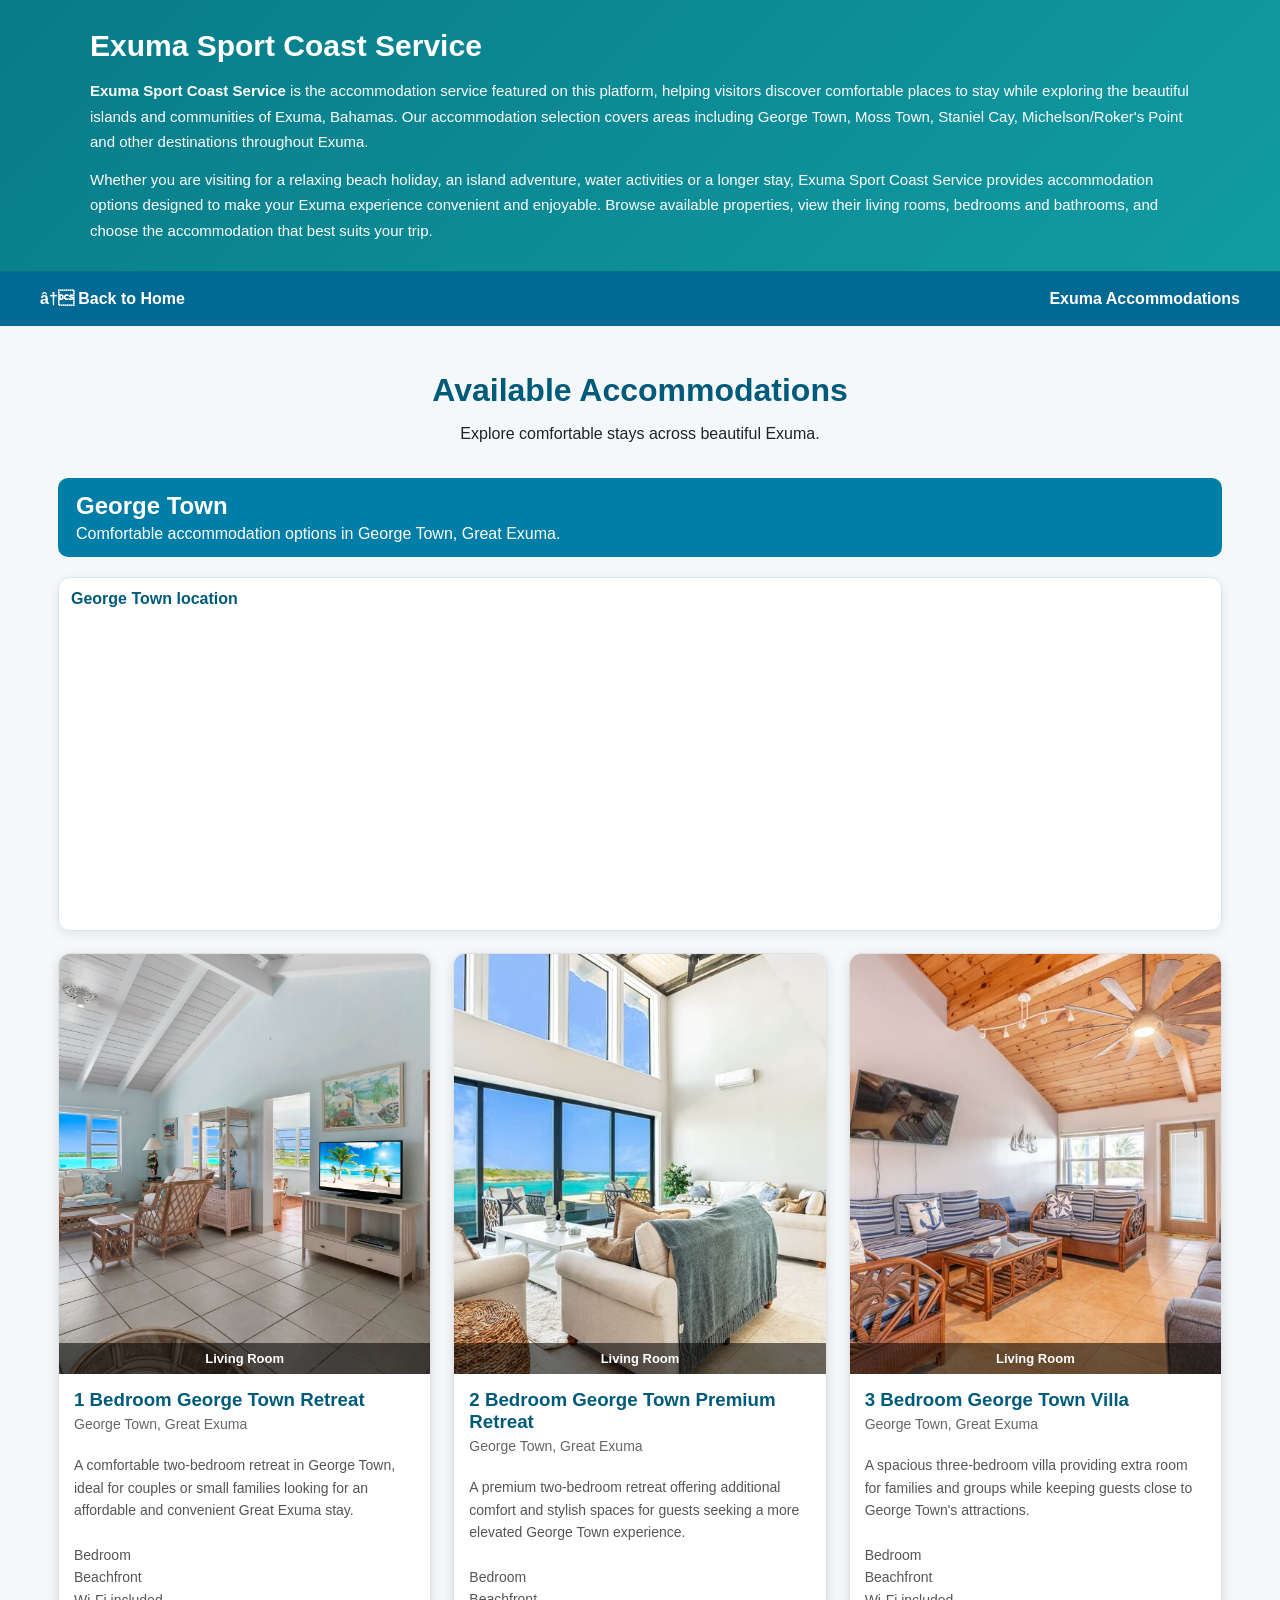
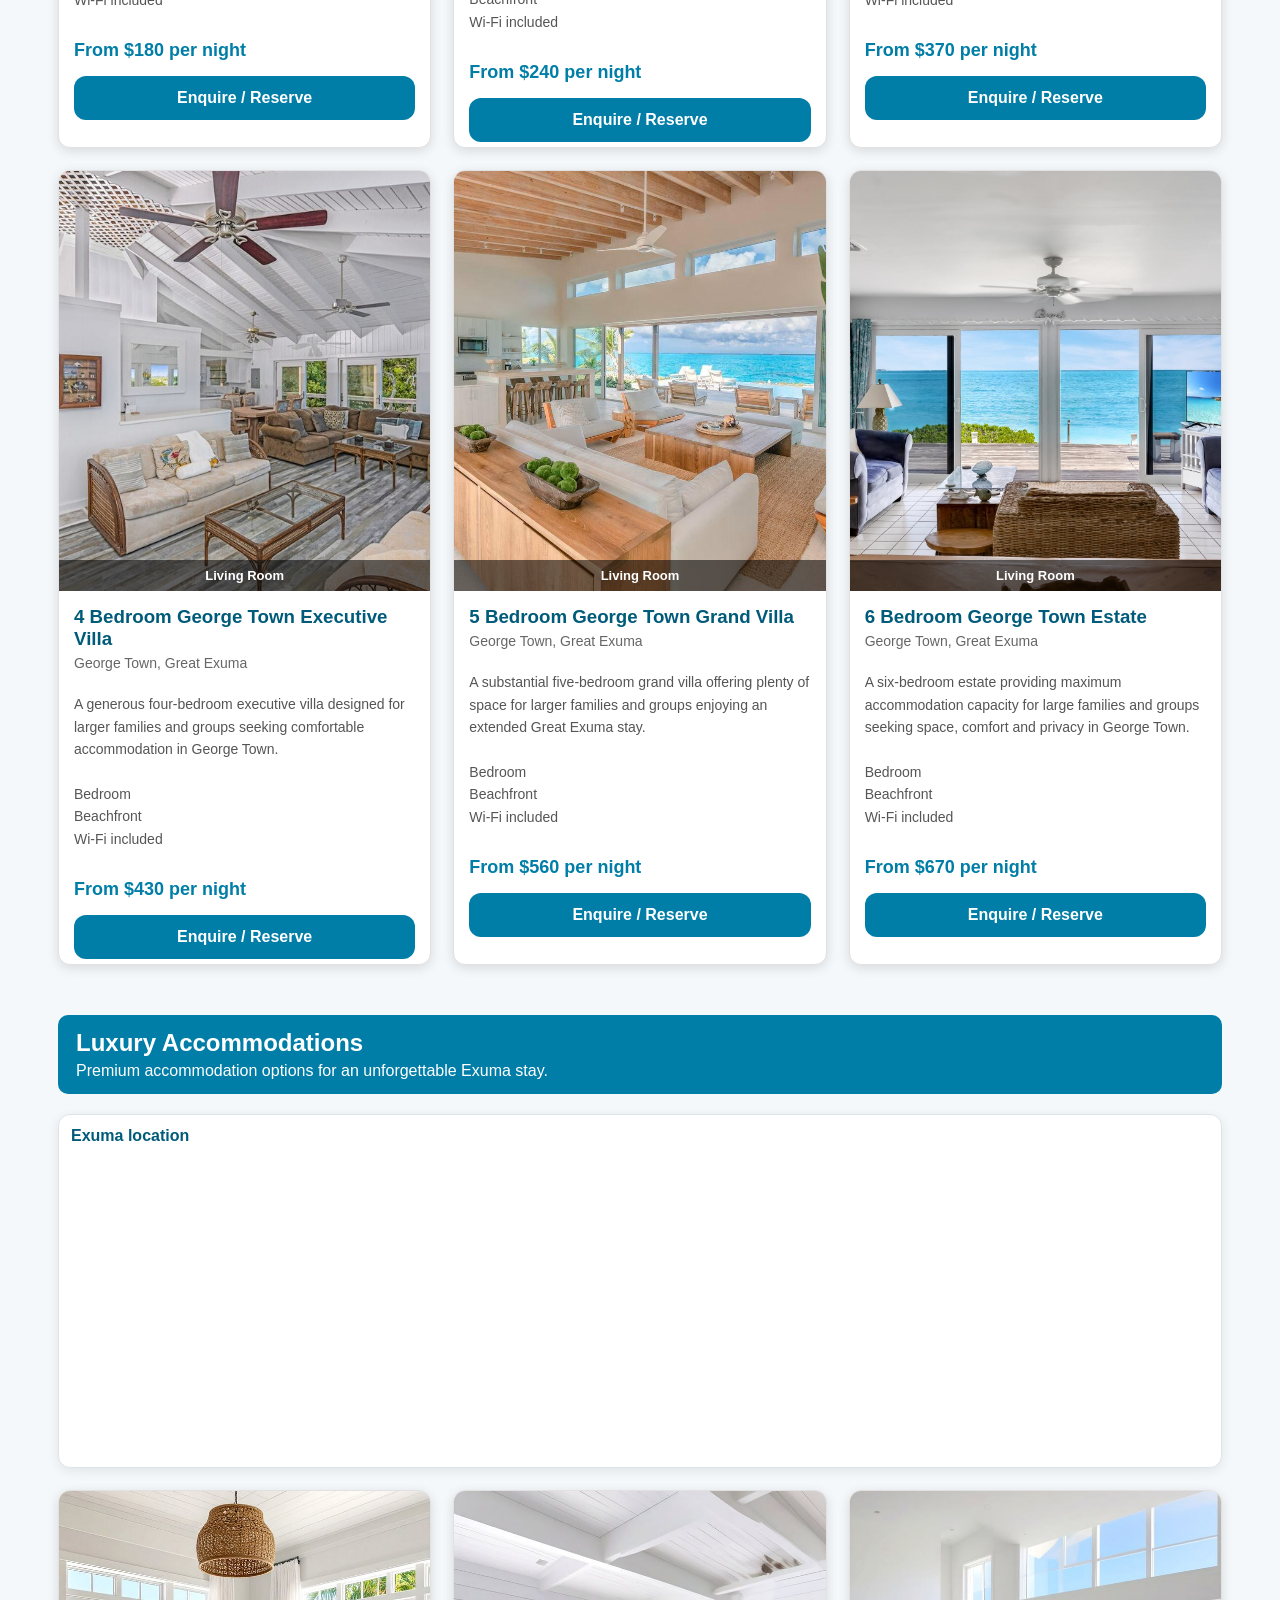
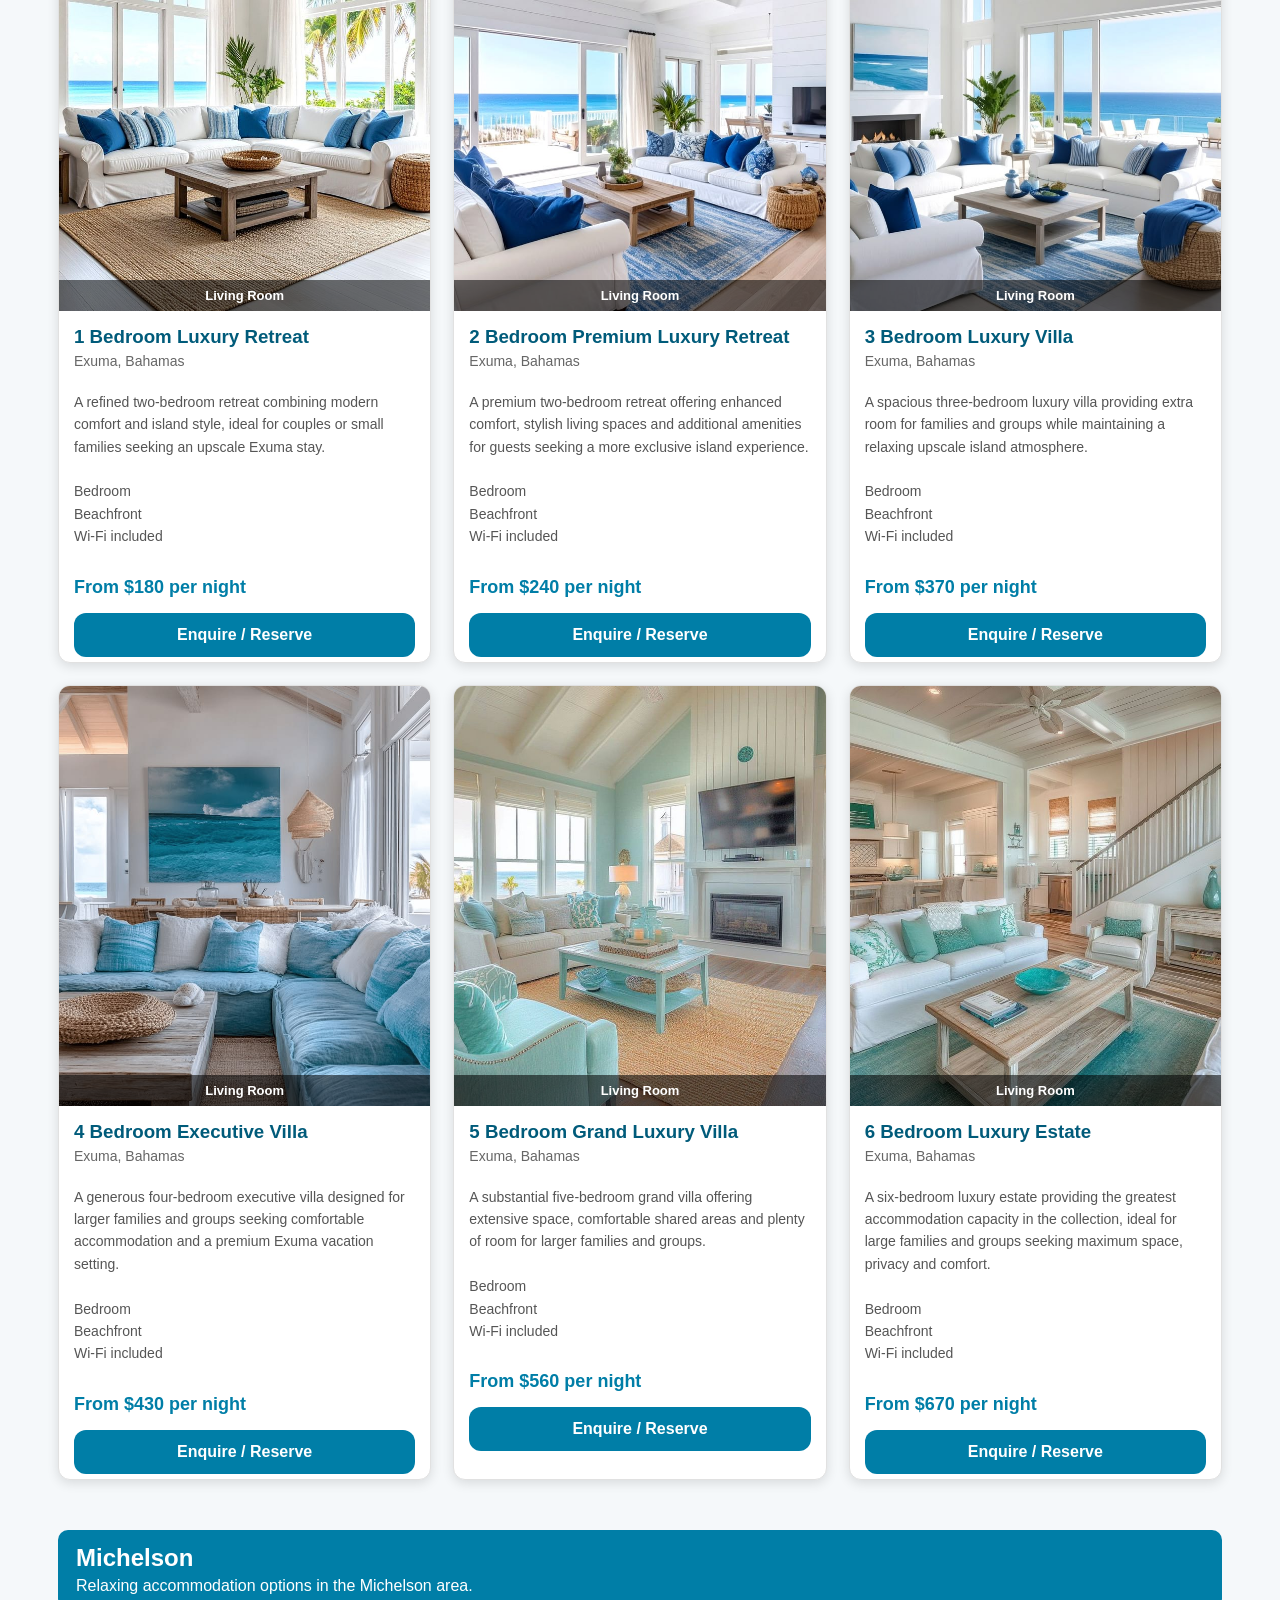
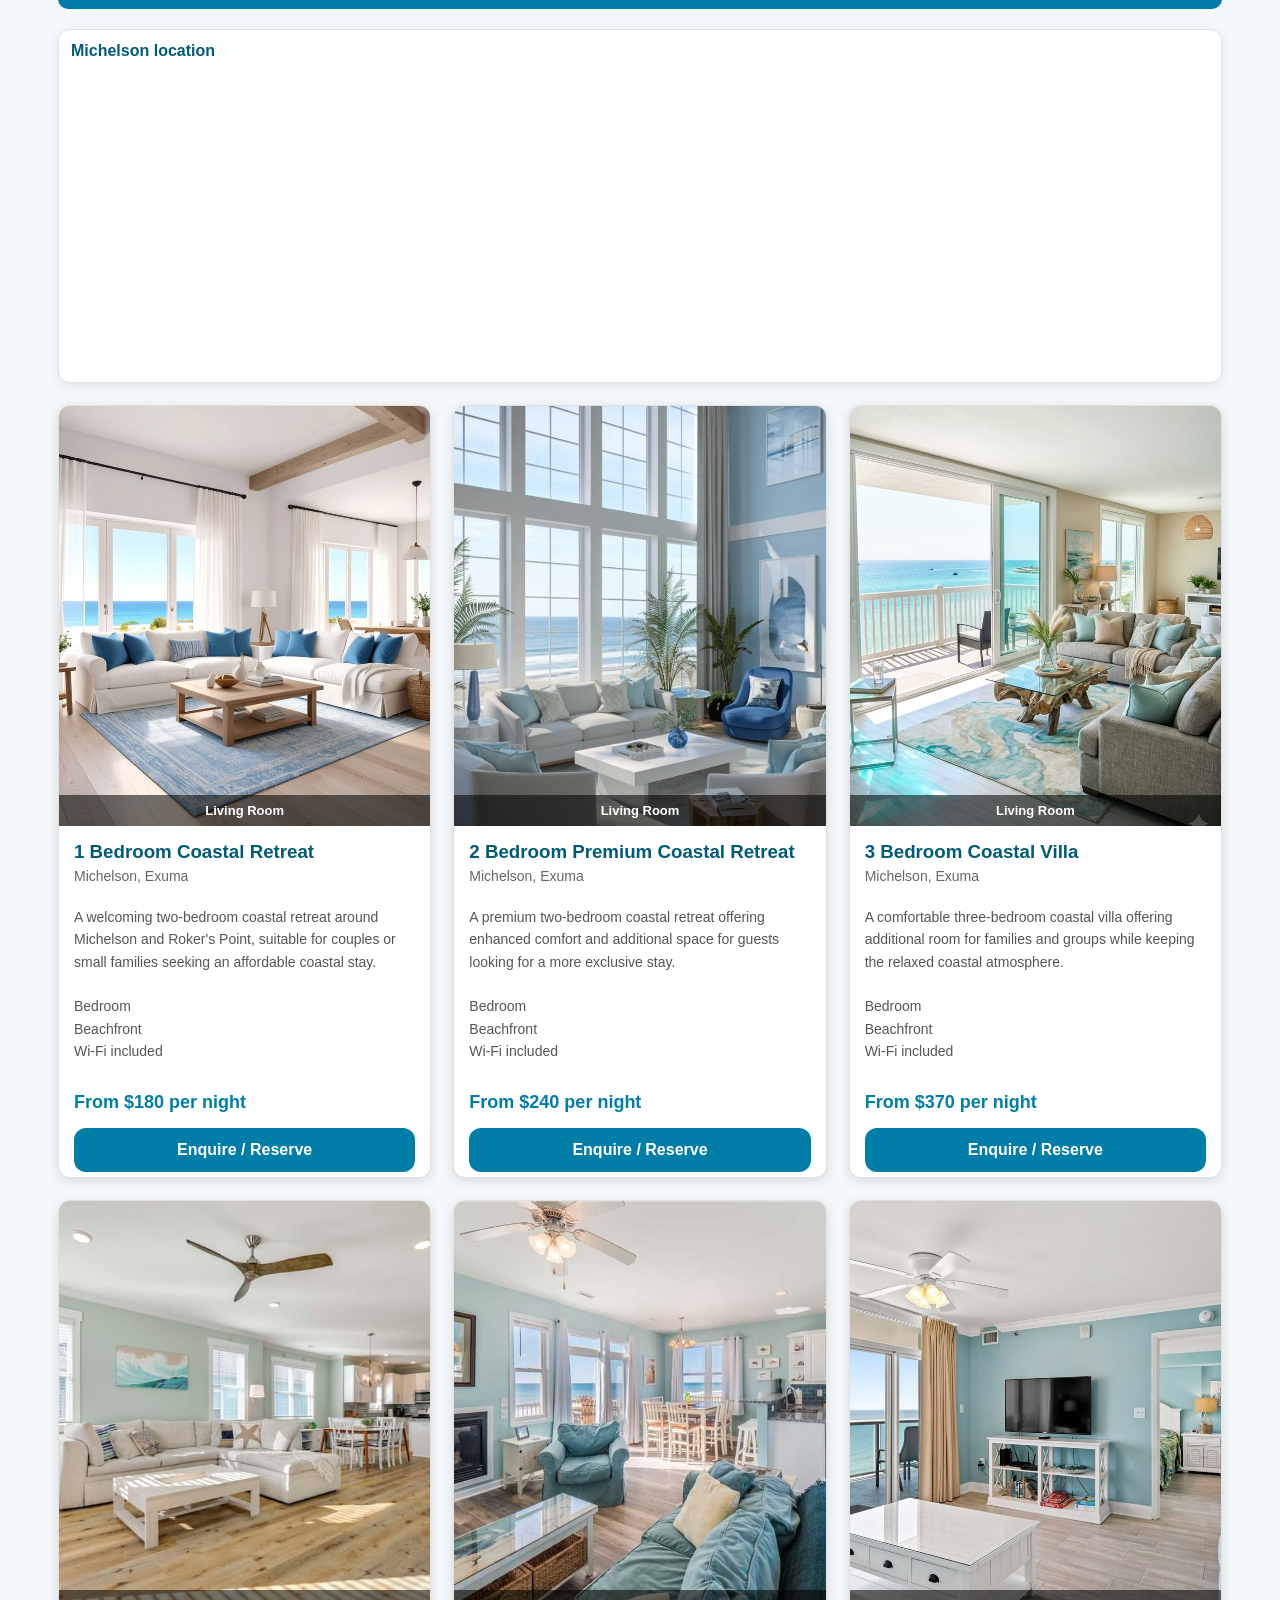
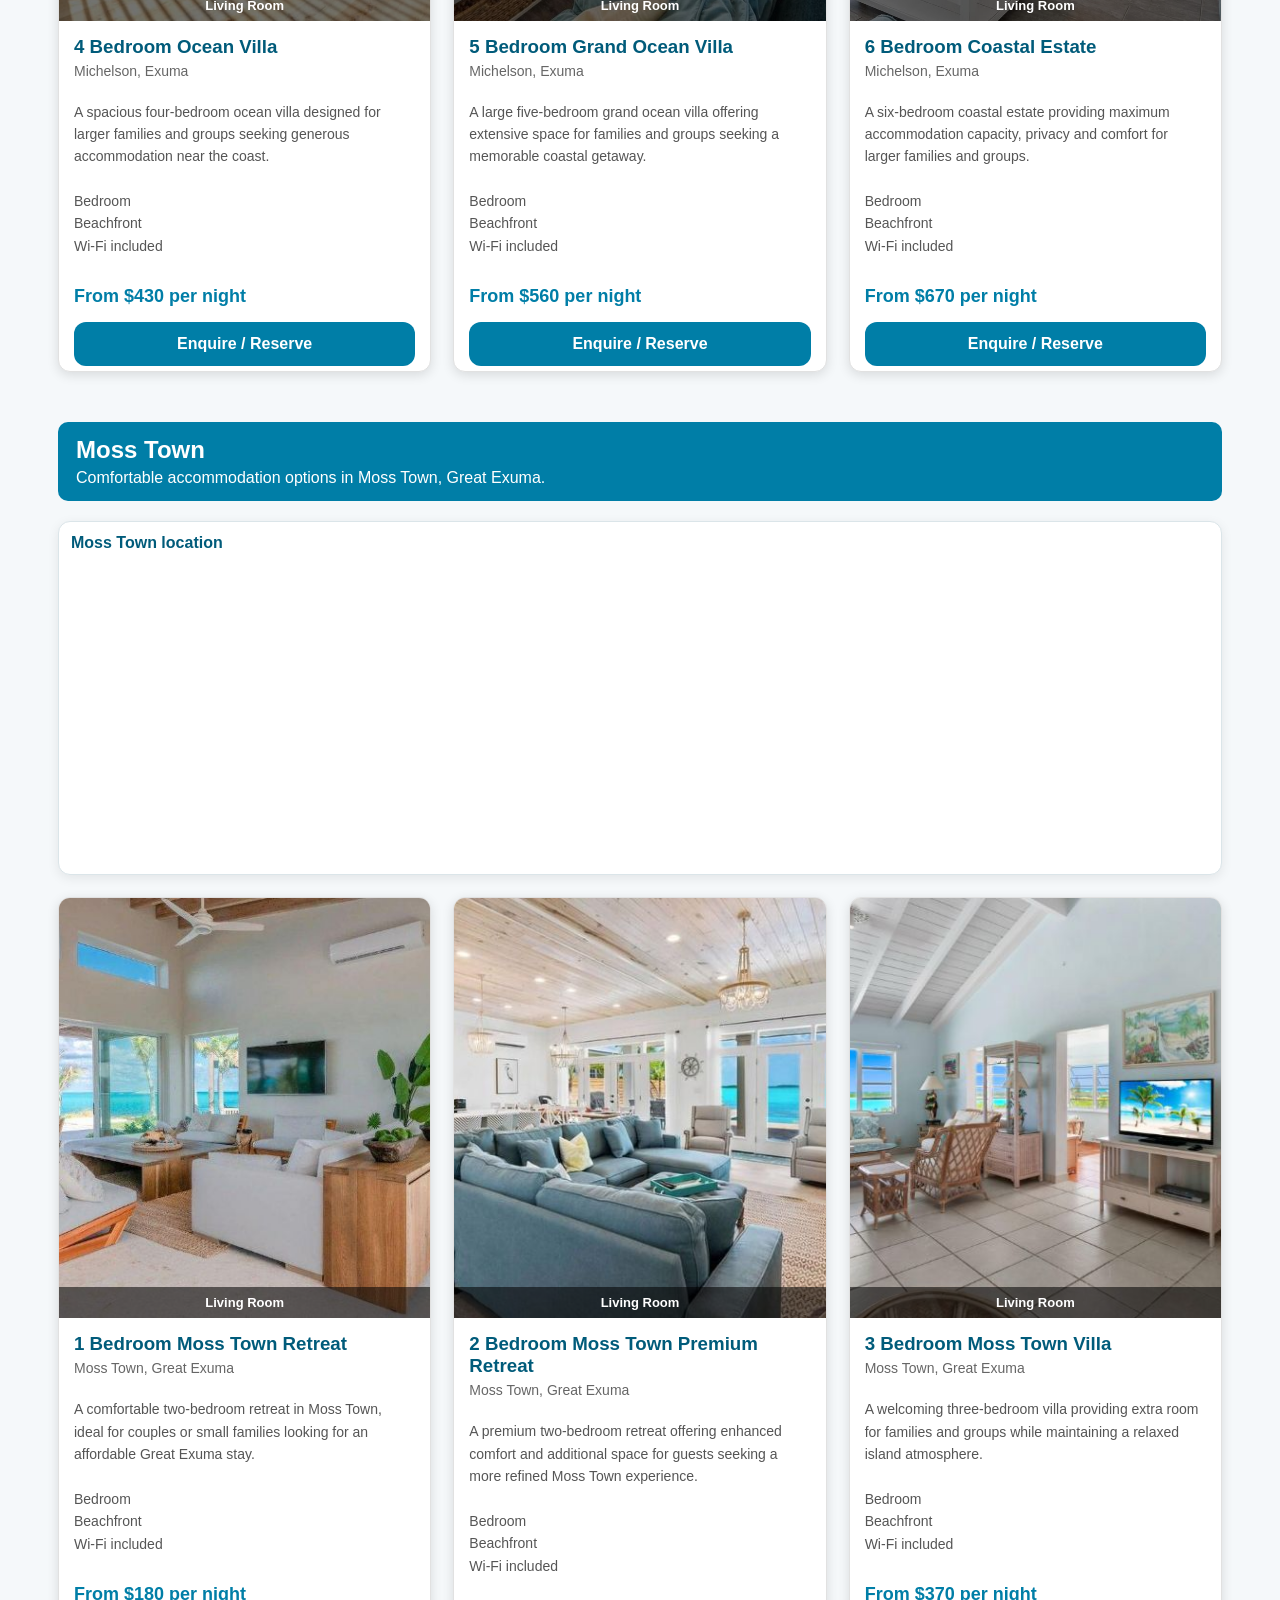
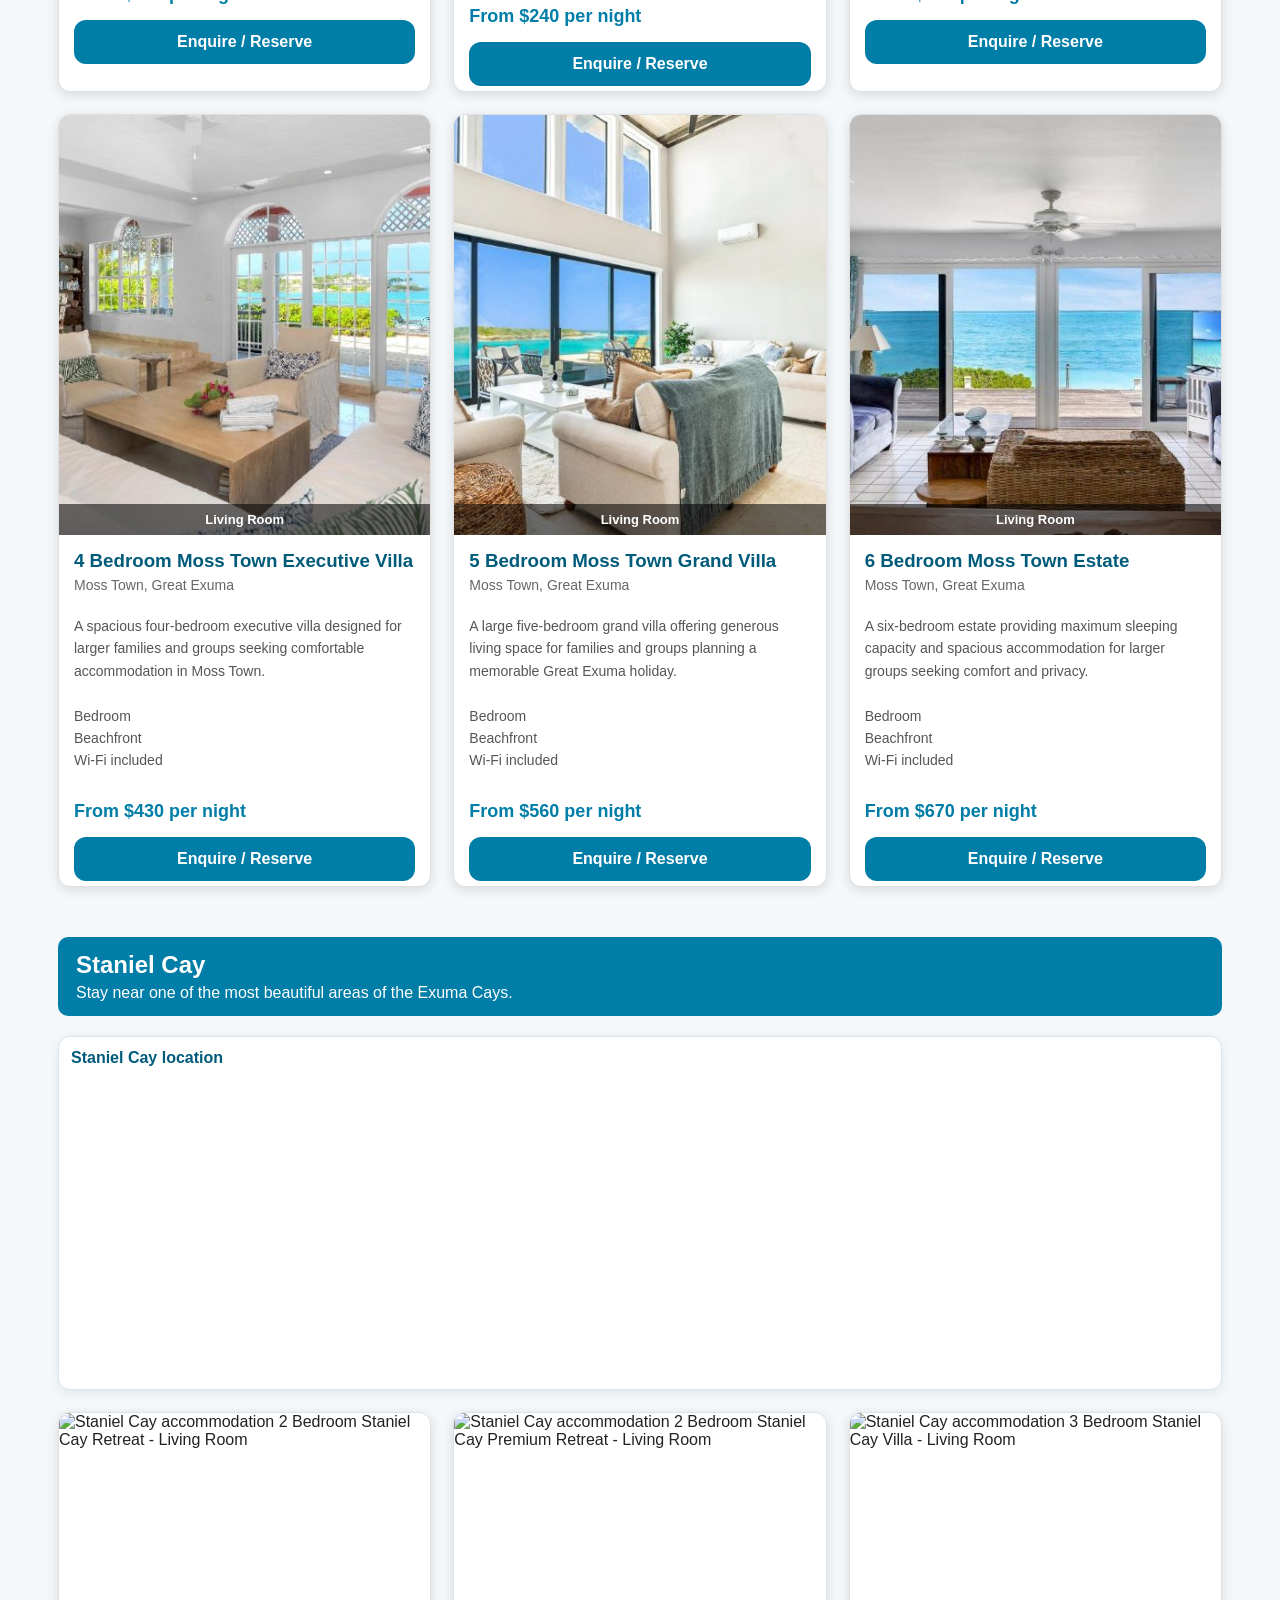
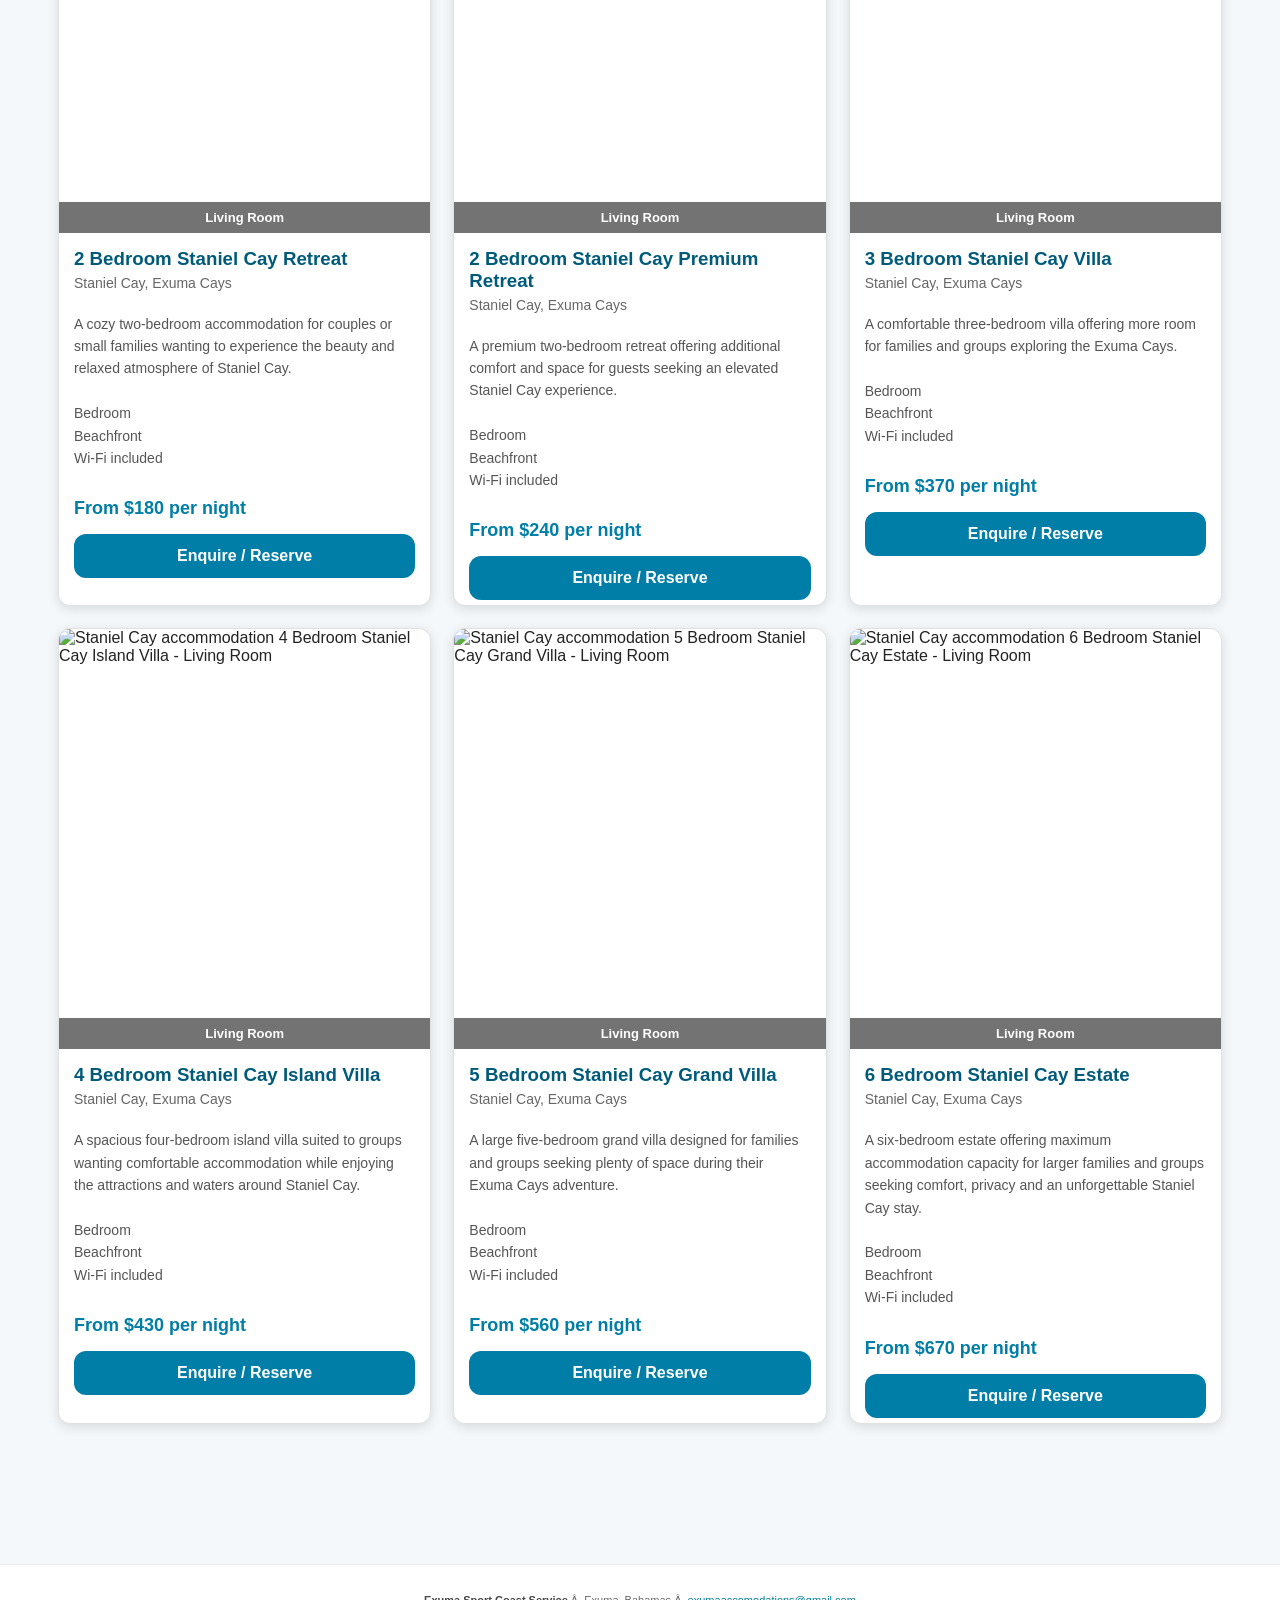
==== accommodations.html @ 9a0e3c5e "Update accommodations.html" ====
<!DOCTYPE html>
<html lang="en">
<head>
<meta charset="UTF-8">
<meta name="viewport" content="width=device-width, initial-scale=1.0">
<title>Exuma Accommodations</title>

<!-- Leaflet map styles -->
<link rel="stylesheet" href="https://unpkg.com/leaflet@1.9.4/dist/leaflet.css" integrity="sha256-p4NxAoJBhIIN+hmNHrzRCf9tD/miZyoHS5obTRR9BMY=" crossorigin="" />

<style>
html { scroll-behavior: smooth; }
* { box-sizing: border-box; }
body { margin: 0; font-family: Arial, sans-serif; background: #f5f8fa; color: #222; }

header {
    background: #006994;
    color: white;
    padding: 18px 20px;
    position: sticky;
    top: 0;
    z-index: 10;
}
header nav {
    max-width: 1200px;
    margin: auto;
    display: flex;
    align-items: center;
    justify-content: space-between;
    gap: 15px;
}
header a { color: white; text-decoration: none; font-weight: bold; }

.container { max-width: 1200px; margin: auto; padding: 25px 18px 50px; }
.page-title { text-align: center; margin-bottom: 35px; }
.page-title h1 { margin-bottom: 8px; color: #005b7a; }

.region { margin-bottom: 50px; }
.region-title {
    background: #007ea7;
    color: white;
    padding: 14px 18px;
    border-radius: 10px;
    margin-bottom: 20px;
}
.region-title h2 { margin: 0; }
.region-title p { margin: 5px 0 0; }

.region-map-wrap {
    margin: 0 0 22px;
    padding: 12px;
    background: #fff;
    border: 1px solid #dbe5e9;
    border-radius: 12px;
    box-shadow: 0 3px 12px rgba(0,0,0,0.08);
}
.region-map-title {
    margin: 0 0 10px;
    color: #005b7a;
    font-size: 16px;
}
.region-map {
    width: 100%;
    height: 300px;
    border-radius: 8px;
    z-index: 1;
}

.grid {
    display: grid;
    grid-template-columns: repeat(auto-fit, minmax(280px, 1fr));
    gap: 22px;
}

.card {
    background: white;
    border-radius: 12px;
    overflow: hidden;
    box-shadow: 0 3px 12px rgba(0,0,0,0.12);
    border: 1px solid #e1e1e1;
}
.card h3 { margin: 0; padding: 15px 15px 5px; color: #005b7a; }
.card-location { padding: 0 15px 12px; color: #666; font-size: 14px; }

.accommodation-description {
    margin: 10px 0 15px;
    padding: 0 15px;
    color: #555;
    font-size: 14px;
    line-height: 1.6;
    white-space: pre-line;
}

.info { padding: 14px 15px 5px; }
.price { font-size: 18px; font-weight: bold; color: #007ea7; }

.gallery {
    display: flex;
    width: 100%;
    overflow-x: auto;
    overflow-y: hidden;
    scroll-snap-type: x mandatory;
    scroll-behavior: smooth;
    -webkit-overflow-scrolling: touch;
    scrollbar-width: none;
    gap: 0;
}
.gallery::-webkit-scrollbar { display: none; }

.gallery-item {
    flex: 0 0 100%;
    width: 100%;
    position: relative;
    scroll-snap-align: start;
    scroll-snap-stop: always;
}

.gallery img {
    width: 100%;
    height: 420px;
    object-fit: cover;
    display: block;
    cursor: zoom-in;
}

.gallery-label {
    position: absolute;
    left: 0;
    right: 0;
    bottom: 0;
    background: rgba(0,0,0,0.55);
    color: #fff;
    font-size: 13px;
    font-weight: 600;
    text-align: center;
    padding: 8px 4px;
    pointer-events: none;
}

.reserve-btn {
    display: block;
    width: 100%;
    padding: 13px 18px;
    background: #007ea7;
    color: white;
    text-align: center;
    text-decoration: none;
    font-weight: 600;
    border-radius: 12px;
    margin-top: 15px;
    transition: 0.2s ease;
}
.reserve-btn:hover { background: #006994; transform: translateY(-1px); }

.company-intro {
    width: 100%;
    background: linear-gradient(135deg, #087b89, #119ca3);
    border-bottom: 1px solid #08727f;
    padding: 28px 18px;
}
.company-intro-inner { max-width: 1100px; margin: 0 auto; }
.company-intro h1 { color: #fff; margin: 0 0 14px; font-size: 30px; line-height: 1.2; }
.company-intro p { color: #fff; margin: 0 0 12px; font-size: 15px; line-height: 1.7; }
.company-intro p:last-child { margin-bottom: 0; }

/* Small white footnote */
.company-footnote {
    width: 100%;
    background: #ffffff;
    color: #666666;
    text-align: center;
    padding: 25px 10px 20px;
    margin-top: 40px;
    border-top: 1px solid #eeeeee;
    font-size: 11px;
    line-height: 1.5;
}
.company-footnote p { margin: 2px 0; }
.company-footnote strong { color: #444444; }
.company-footnote a { color: #007c91; text-decoration: none; }
.company-footnote a:hover { text-decoration: underline; }

/* Lightbox */
.lightbox {
    display: none;
    position: fixed;
    inset: 0;
    z-index: 9999;
    background: rgba(0,0,0,0.92);
    align-items: center;
    justify-content: center;
    padding: 20px;
}
.lightbox.open { display: flex; }

.lightbox-img {
    max-width: 95vw;
    max-height: 85vh;
    object-fit: contain;
    border-radius: 6px;
    box-shadow: 0 8px 40px rgba(0,0,0,0.6);
    user-select: none;
}

.lightbox-caption {
    position: absolute;
    bottom: 22px;
    left: 0;
    right: 0;
    text-align: center;
    color: #fff;
    font-size: 14px;
    padding: 0 60px;
    line-height: 1.5;
    pointer-events: none;
}
.lightbox-caption .lb-name { font-weight: 700; display: block; margin-bottom: 2px; }
.lightbox-caption .lb-label {
    color: #b8d8e0;
    font-size: 12px;
    text-transform: uppercase;
    letter-spacing: 0.5px;
}

.lightbox-close,
.lightbox-prev,
.lightbox-next {
    position: absolute;
    background: rgba(255,255,255,0.15);
    color: #fff;
    border: none;
    cursor: pointer;
    font-size: 26px;
    line-height: 1;
    padding: 12px 16px;
    border-radius: 50%;
    transition: background 0.2s ease;
    -webkit-tap-highlight-color: transparent;
}
.lightbox-close:hover,
.lightbox-prev:hover,
.lightbox-next:hover { background: rgba(255,255,255,0.3); }

.lightbox-close { top: 18px; right: 18px; font-size: 22px; padding: 10px 15px; }
.lightbox-prev { left: 18px; top: 50%; transform: translateY(-50%); }
.lightbox-next { right: 18px; top: 50%; transform: translateY(-50%); }
.lightbox-prev:disabled,
.lightbox-next:disabled { opacity: 0.25; cursor: default; }

@media (max-width: 900px) {
    .gallery img { height: 340px; }
}

@media (max-width: 600px) {
    header nav { flex-direction: column; align-items: flex-start; }
    .gallery img { height: 260px; }
    .gallery-label { font-size: 11px; padding: 6px 2px; }
    .company-intro { padding: 22px 15px; }
    .company-intro h1 { font-size: 25px; }
    .company-intro p { font-size: 14px; line-height: 1.65; }
    .lightbox-prev, .lightbox-next { font-size: 20px; padding: 10px 13px; }
    .lightbox-close { top: 12px; right: 12px; font-size: 18px; padding: 8px 12px; }
    .lightbox-prev { left: 8px; }
    .lightbox-next { right: 8px; }
    .lightbox-caption { bottom: 14px; padding: 0 50px; font-size: 12px; }
}
</style>
</head>

<body>

<section class="company-intro">
    <div class="company-intro-inner">
        <h1>Exuma Sport Coast Service</h1>
        <p>
            <strong>Exuma Sport Coast Service</strong> is the accommodation
            service featured on this platform, helping visitors discover
            comfortable places to stay while exploring the beautiful islands
            and communities of Exuma, Bahamas. Our accommodation selection
            covers areas including George Town, Moss Town, Staniel Cay,
            Michelson/Roker's Point and other destinations throughout Exuma.
        </p>
        <p>
            Whether you are visiting for a relaxing beach holiday, an island
            adventure, water activities or a longer stay, Exuma Sport Coast
            Service provides accommodation options designed to make your
            Exuma experience convenient and enjoyable. Browse available
            properties, view their living rooms, bedrooms and bathrooms, and
            choose the accommodation that best suits your trip.
        </p>
    </div>
</section>

<header>
    <nav>
        <a href="index.html">â† Back to Home</a>
        <strong>Exuma Accommodations</strong>
    </nav>
</header>

<main class="container">

<div class="page-title">
    <h1>Available Accommodations</h1>
    <p>Explore comfortable stays across beautiful Exuma.</p>
</div>

<!-- GEORGE TOWN -->
<section class="region" id="george-town">
<div class="region-title">
<h2>George Town</h2>
<p>Comfortable accommodation options in George Town, Great Exuma.</p>
</div>
<div class="region-map-wrap"><h3 class="region-map-title">George Town location</h3><div class="region-map" id="map-george-town" aria-label="Map showing George Town, Exuma"></div></div>
<div class="grid" id="grid-george-town"></div>
</section>

<!-- LUXURY -->
<section class="region" id="luxury-villas">
<div class="region-title">
<h2>Luxury Accommodations</h2>
<p>Premium accommodation options for an unforgettable Exuma stay.</p>
</div>
<div class="region-map-wrap"><h3 class="region-map-title">Exuma location</h3><div class="region-map" id="map-luxury" aria-label="Map of Exuma for luxury accommodations"></div></div>
<div class="grid" id="grid-luxury"></div>
</section>

<!-- MICHELSON -->
<section class="region" id="michelson-rokers-point">
<div class="region-title">
<h2>Michelson</h2>
<p>Relaxing accommodation options in the Michelson area.</p>
</div>
<div class="region-map-wrap"><h3 class="region-map-title">Michelson location</h3><div class="region-map" id="map-michelson" aria-label="Map showing Michelson, Exuma"></div></div>
<div class="grid" id="grid-michelson"></div>
</section>

<!-- MOSS TOWN -->
<section class="region" id="moss-town">
<div class="region-title">
<h2>Moss Town</h2>
<p>Comfortable accommodation options in Moss Town, Great Exuma.</p>
</div>
<div class="region-map-wrap"><h3 class="region-map-title">Moss Town location</h3><div class="region-map" id="map-moss" aria-label="Map showing Moss Town, Exuma"></div></div>
<div class="grid" id="grid-moss"></div>
</section>

<!-- STANIEL CAY -->
<section class="region" id="staniel-cay-exuma-cays">
<div class="region-title">
<h2>Staniel Cay</h2>
<p>Stay near one of the most beautiful areas of the Exuma Cays.</p>
</div>
<div class="region-map-wrap"><h3 class="region-map-title">Staniel Cay location</h3><div class="region-map" id="map-staniel" aria-label="Map showing Staniel Cay, Exuma Cays"></div></div>
<div class="grid" id="grid-staniel"></div>
</section>

</main>

<!-- Small white footnote -->
<section class="company-footnote">
    <p>
        <strong>Exuma Sport Coast Service</strong> Â· Exuma, Bahamas Â·
        <a href="mailto:exumaaccomodations@gmail.com">
            exumaaccomodations@gmail.com
        </a>
    </p>
</section>


<!-- Image lightbox -->
<div class="lightbox" id="lightbox" role="dialog" aria-modal="true" aria-label="Accommodation photo viewer" aria-hidden="true">
  <button class="lightbox-close" id="lightbox-close" type="button" aria-label="Close image viewer">&times;</button>
  <button class="lightbox-prev" id="lightbox-prev" type="button" aria-label="Previous image">&#10094;</button>
  <img class="lightbox-img" id="lightbox-img" src="" alt="">
  <button class="lightbox-next" id="lightbox-next" type="button" aria-label="Next image">&#10095;</button>
  <div class="lightbox-caption"><span class="lb-name" id="lightbox-name"></span><span class="lb-label" id="lightbox-label"></span></div>
</div>

<script src="https://unpkg.com/leaflet@1.9.4/dist/leaflet.js" integrity="sha256-20nQCchB9co0qIjJZRGuk2/Z9VM+kNiyxNV1lvTlZBo=" crossorigin=""></script>
<script>
(function () {
    // Each region map has only its own location marker. The luxury section has
    // no separate coordinates supplied, so it shows the Exuma area without a pin.
    var regionMaps = [
        { id: "map-george-town", name: "George Town", coords: [23.51921, -75.78698], zoom: 12 },
        { id: "map-luxury", name: "Exuma", coords: [23.55, -75.8], zoom: 9, marker: false },
        { id: "map-michelson", name: "Michelson", coords: [23.49745, -75.75997], zoom: 13 },
        { id: "map-moss", name: "Moss Town", coords: [23.57422, -75.86730], zoom: 13 },
        { id: "map-staniel", name: "Staniel Cay", coords: [24.17252, -76.44518], zoom: 13 }
    ];
    regionMaps.forEach(function (item) {
        var element = document.getElementById(item.id);
        if (!element || !window.L) return;
        var map = L.map(element).setView(item.coords, item.zoom);
        L.tileLayer("https://{s}.tile.openstreetmap.org/{z}/{x}/{y}.png", {
            maxZoom: 19,
            attribution: '&copy; <a href="https://www.openstreetmap.org/copyright">OpenStreetMap</a> contributors'
        }).addTo(map);
        if (item.marker !== false) {
            L.marker(item.coords).addTo(map).bindPopup(item.name + ", Exuma, Bahamas");
        }
    });
})();
</script>
<script>
(function () {
    "use strict";

    /* ============================================================
       1. ACCOMMODATION DATA
       ============================================================ */

    var PRICES = [180, 240, 370, 430, 560, 670];

    var REGIONS = [
        {
            id: "george-town",
            gridId: "grid-george-town",
            region: "George Town",
            location: "George Town, Great Exuma",
            altPrefix: "George Town accommodation",
            names: [
                "1 Bedroom George Town Retreat",
                "2 Bedroom George Town Premium Retreat",
                "3 Bedroom George Town Villa",
                "4 Bedroom George Town Executive Villa",
                "5 Bedroom George Town Grand Villa",
                "6 Bedroom George Town Estate"
            ],
            descriptions: [
                `A comfortable two-bedroom retreat in George Town, ideal for couples or small families looking for an affordable and convenient Great Exuma stay.

Bedroom
Beachfront
Wi-Fi included`,
                `A premium two-bedroom retreat offering additional comfort and stylish spaces for guests seeking a more elevated George Town experience.

Bedroom
Beachfront
Wi-Fi included`,
                `A spacious three-bedroom villa providing extra room for families and groups while keeping guests close to George Town's attractions.

Bedroom
Beachfront
Wi-Fi included`,
                `A generous four-bedroom executive villa designed for larger families and groups seeking comfortable accommodation in George Town.

Bedroom
Beachfront
Wi-Fi included`,
                `A substantial five-bedroom grand villa offering plenty of space for larger families and groups enjoying an extended Great Exuma stay.

Bedroom
Beachfront
Wi-Fi included`,
                `A six-bedroom estate providing maximum accommodation capacity for large families and groups seeking space, comfort and privacy in George Town.

Bedroom
Beachfront
Wi-Fi included`
            ],
            images: {
                living: function (i) {
                    return i === 1
                        ? "images/accommodations/goergetownlivingrom1.jpg"
                        : "images/accommodations/goergetownlivingroom" + i + ".jpg";
                },
                bedroom: function (i) { return "images/accommodations/goergetownbedroom" + i + ".jpg"; },
                bathroom: function (i) { return "images/accommodations/goergetownbathroom" + i + ".jpg"; }
            }
        },
        {
            id: "luxury-villas",
            gridId: "grid-luxury",
            region: "Luxury Villas",
            location: "Exuma, Bahamas",
            altPrefix: "Luxury accommodation",
            names: [
                "1 Bedroom Luxury Retreat",
                "2 Bedroom Premium Luxury Retreat",
                "3 Bedroom Luxury Villa",
                "4 Bedroom Executive Villa",
                "5 Bedroom Grand Luxury Villa",
                "6 Bedroom Luxury Estate"
            ],
            descriptions: [
                `A refined two-bedroom retreat combining modern comfort and island style, ideal for couples or small families seeking an upscale Exuma stay.

Bedroom
Beachfront
Wi-Fi included`,
                `A premium two-bedroom retreat offering enhanced comfort, stylish living spaces and additional amenities for guests seeking a more exclusive island experience.

Bedroom
Beachfront
Wi-Fi included`,
                `A spacious three-bedroom luxury villa providing extra room for families and groups while maintaining a relaxing upscale island atmosphere.

Bedroom
Beachfront
Wi-Fi included`,
                `A generous four-bedroom executive villa designed for larger families and groups seeking comfortable accommodation and a premium Exuma vacation setting.

Bedroom
Beachfront
Wi-Fi included`,
                `A substantial five-bedroom grand villa offering extensive space, comfortable shared areas and plenty of room for larger families and groups.

Bedroom
Beachfront
Wi-Fi included`,
                `A six-bedroom luxury estate providing the greatest accommodation capacity in the collection, ideal for large families and groups seeking maximum space, privacy and comfort.

Bedroom
Beachfront
Wi-Fi included`
            ],
            images: {
                living: function (i) { return "images/accommodations/luxurylivingroom" + i + ".jpg"; },
                bedroom: function (i) { return "images/accommodations/luxurybedroom" + i + ".jpg"; },
                bathroom: function (i) { return "images/accommodations/luxurybathroom" + i + ".jpg"; }
            }
        },
        {
            id: "michelson-rokers-point",
            gridId: "grid-michelson",
            region: "Michelson",
            location: "Michelson, Exuma",
            altPrefix: "Michelson accommodation",
            names: [
                "1 Bedroom Coastal Retreat",
                "2 Bedroom Premium Coastal Retreat",
                "3 Bedroom Coastal Villa",
                "4 Bedroom Ocean Villa",
                "5 Bedroom Grand Ocean Villa",
                "6 Bedroom Coastal Estate"
            ],
            descriptions: [
                `A welcoming two-bedroom coastal retreat around Michelson and Roker's Point, suitable for couples or small families seeking an affordable coastal stay.

Bedroom
Beachfront
Wi-Fi included`,
                `A premium two-bedroom coastal retreat offering enhanced comfort and additional space for guests looking for a more exclusive stay.

Bedroom
Beachfront
Wi-Fi included`,
                `A comfortable three-bedroom coastal villa offering additional room for families and groups while keeping the relaxed coastal atmosphere.

Bedroom
Beachfront
Wi-Fi included`,
                `A spacious four-bedroom ocean villa designed for larger families and groups seeking generous accommodation near the coast.

Bedroom
Beachfront
Wi-Fi included`,
                `A large five-bedroom grand ocean villa offering extensive space for families and groups seeking a memorable coastal getaway.

Bedroom
Beachfront
Wi-Fi included`,
                `A six-bedroom coastal estate providing maximum accommodation capacity, privacy and comfort for larger families and groups.

Bedroom
Beachfront
Wi-Fi included`
            ],
            images: {
                living: function (i) { return "images/accommodations/michelsonlivingroom" + i + ".jpg"; },
                bedroom: function (i) { return "images/accommodations/michelsonbedroom" + i + ".jpg"; },
                bathroom: function (i) { return "images/accommodations/michelsonbathroom" + i + ".jpg"; }
            }
        },
        {
            id: "moss-town",
            gridId: "grid-moss",
            region: "Moss Town",
            location: "Moss Town, Great Exuma",
            altPrefix: "Moss Town accommodation",
            names: [
                "1 Bedroom Moss Town Retreat",
                "2 Bedroom Moss Town Premium Retreat",
                "3 Bedroom Moss Town Villa",
                "4 Bedroom Moss Town Executive Villa",
                "5 Bedroom Moss Town Grand Villa",
                "6 Bedroom Moss Town Estate"
            ],
            descriptions: [
                `A comfortable two-bedroom retreat in Moss Town, ideal for couples or small families looking for an affordable Great Exuma stay.

Bedroom
Beachfront
Wi-Fi included`,
                `A premium two-bedroom retreat offering enhanced comfort and additional space for guests seeking a more refined Moss Town experience.

Bedroom
Beachfront
Wi-Fi included`,
                `A welcoming three-bedroom villa providing extra room for families and groups while maintaining a relaxed island atmosphere.

Bedroom
Beachfront
Wi-Fi included`,
                `A spacious four-bedroom executive villa designed for larger families and groups seeking comfortable accommodation in Moss Town.

Bedroom
Beachfront
Wi-Fi included`,
                `A large five-bedroom grand villa offering generous living space for families and groups planning a memorable Great Exuma holiday.

Bedroom
Beachfront
Wi-Fi included`,
                `A six-bedroom estate providing maximum sleeping capacity and spacious accommodation for larger groups seeking comfort and privacy.

Bedroom
Beachfront
Wi-Fi included`
            ],
            images: {
                living: function (i) { return "images/accommodations/mosslivingroom" + i + ".jpg"; },
                bedroom: function (i) { return "images/accommodations/mossbedroom" + i + ".jpg"; },
                bathroom: function (i) { return "images/accommodations/mossbathroom" + i + ".jpg"; }
            }
        },
        {
            id: "staniel-cay-exuma-cays",
            gridId: "grid-staniel",
            region: "Staniel Cay",
            location: "Staniel Cay, Exuma Cays",
            altPrefix: "Staniel Cay accommodation",
            names: [
                "2 Bedroom Staniel Cay Retreat",
                "2 Bedroom Staniel Cay Premium Retreat",
                "3 Bedroom Staniel Cay Villa",
                "4 Bedroom Staniel Cay Island Villa",
                "5 Bedroom Staniel Cay Grand Villa",
                "6 Bedroom Staniel Cay Estate"
            ],
            descriptions: [
                `A cozy two-bedroom accommodation for couples or small families wanting to experience the beauty and relaxed atmosphere of Staniel Cay.

Bedroom
Beachfront
Wi-Fi included`,
                `A premium two-bedroom retreat offering additional comfort and space for guests seeking an elevated Staniel Cay experience.

Bedroom
Beachfront
Wi-Fi included`,
                `A comfortable three-bedroom villa offering more room for families and groups exploring the Exuma Cays.

Bedroom
Beachfront
Wi-Fi included`,
                `A spacious four-bedroom island villa suited to groups wanting comfortable accommodation while enjoying the attractions and waters around Staniel Cay.

Bedroom
Beachfront
Wi-Fi included`,
                `A large five-bedroom grand villa designed for families and groups seeking plenty of space during their Exuma Cays adventure.

Bedroom
Beachfront
Wi-Fi included`,
                `A six-bedroom estate offering maximum accommodation capacity for larger families and groups seeking comfort, privacy and an unforgettable Staniel Cay stay.

Bedroom
Beachfront
Wi-Fi included`
            ],
            images: {
                living: function (i) { return "images/accommodations/stanielcaylivingroom" + i + ".jpg"; },
                bedroom: function (i) { return "images/accommodations/stanielcaybedroom" + i + ".jpg"; },
                bathroom: function (i) { return "images/accommodations/stanielcaybathroom" + i + ".jpg"; }
            }
        }
    ];

    /* ============================================================
       2. REGION FILTER
       Supports ?region=george-town or #george-town in the URL.
       If no region is selected, all regions are displayed.
       ============================================================ */
    function getRequestedRegion() {
        var params = new URLSearchParams(window.location.search);
        var fromQuery = params.get("region");
        var fromHash = window.location.hash.replace(/^#/, "");
        return (fromQuery || fromHash || "").toLowerCase();
    }

    function applyRegionFilter() {
        var requested = getRequestedRegion();
        REGIONS.forEach(function (region) {
            var section = document.getElementById(region.id);
            if (!section) return;
            var matches = !requested || region.id === requested || region.gridId === requested;
            section.style.display = matches ? "" : "none";
        });
    }

    /* ============================================================
       3. ACCOMMODATION CARDS
       ============================================================ */
    var lightboxItems = [];

    function escapeHtml(value) {
        return String(value).replace(/[&<>"']/g, function (char) {
            return ({ "&": "&amp;", "<": "&lt;", ">": "&gt;", '"': "&quot;", "'": "&#39;" })[char];
        });
    }

    function createGallery(region, accommodationIndex, name) {
        var number = accommodationIndex + 1;
        var imageTypes = [
            { label: "Living Room", src: region.images.living(number) },
            { label: "Bedroom", src: region.images.bedroom(number) },
            { label: "Bathroom", src: region.images.bathroom(number) }
        ];
        var html = '<div class="gallery" aria-label="Photo gallery for ' + escapeHtml(name) + '">';
        imageTypes.forEach(function (item) {
            var index = lightboxItems.length;
            lightboxItems.push({ src: item.src, name: name, label: item.label });
            html += '<div class="gallery-item">' +
                '<img src="' + escapeHtml(item.src) + '" alt="' + escapeHtml(region.altPrefix + ' ' + name + ' - ' + item.label) + '" loading="lazy" data-lightbox-index="' + index + '">' +
                '<div class="gallery-label">' + escapeHtml(item.label) + '</div></div>';
        });
        return html + '</div>';
    }

    function renderCards() {
        REGIONS.forEach(function (region) {
            var grid = document.getElementById(region.gridId);
            if (!grid) return;
            var cards = "";
            region.names.forEach(function (name, i) {
                var price = PRICES[i] || PRICES[0];
                cards += '<article class="card">' +
                    createGallery(region, i, name) +
                    '<h3>' + escapeHtml(name) + '</h3>' +
                    '<div class="card-location">' + escapeHtml(region.location) + '</div>' +
                    '<p class="accommodation-description">' + escapeHtml(region.descriptions[i] || "Comfortable accommodation in Exuma, Bahamas.") + '</p>' +
                    '<div class="info"><div class="price">From $' + price + ' per night</div>' +
                    '<a class="reserve-btn" href="mailto:exumaaccomodations@gmail.com?subject=' + encodeURIComponent("Accommodation enquiry: " + name) + '&body=' + encodeURIComponent("Hello, I would like to enquire about " + name + " in " + region.location + ".") + '">Enquire / Reserve</a></div>' +
                    '</article>';
            });
            grid.innerHTML = cards;
        });
    }

    /* ============================================================
       4. IMAGE LIGHTBOX
       ============================================================ */
    var currentLightboxIndex = 0;
    var lightbox = document.getElementById("lightbox");
    var lightboxImage = document.getElementById("lightbox-img");
    var lightboxName = document.getElementById("lightbox-name");
    var lightboxLabel = document.getElementById("lightbox-label");
    var previousButton = document.getElementById("lightbox-prev");
    var nextButton = document.getElementById("lightbox-next");

    function showLightboxImage(index) {
        if (!lightboxItems.length) return;
        currentLightboxIndex = (index + lightboxItems.length) % lightboxItems.length;
        var item = lightboxItems[currentLightboxIndex];
        lightboxImage.src = item.src;
        lightboxImage.alt = item.name + " - " + item.label;
        lightboxName.textContent = item.name;
        lightboxLabel.textContent = item.label;
        previousButton.disabled = lightboxItems.length < 2;
        nextButton.disabled = lightboxItems.length < 2;
        lightbox.classList.add("open");
        lightbox.setAttribute("aria-hidden", "false");
        document.body.style.overflow = "hidden";
    }

    function closeLightbox() {
        lightbox.classList.remove("open");
        lightbox.setAttribute("aria-hidden", "true");
        document.body.style.overflow = "";
    }

    document.addEventListener("click", function (event) {
        var image = event.target.closest("img[data-lightbox-index]");
        if (image) showLightboxImage(Number(image.getAttribute("data-lightbox-index")));
    });
    document.getElementById("lightbox-close").addEventListener("click", closeLightbox);
    previousButton.addEventListener("click", function () { showLightboxImage(currentLightboxIndex - 1); });
    nextButton.addEventListener("click", function () { showLightboxImage(currentLightboxIndex + 1); });
    lightbox.addEventListener("click", function (event) { if (event.target === lightbox) closeLightbox(); });
    document.addEventListener("keydown", function (event) {
        if (!lightbox.classList.contains("open")) return;
        if (event.key === "Escape") closeLightbox();
        if (event.key === "ArrowLeft") showLightboxImage(currentLightboxIndex - 1);
        if (event.key === "ArrowRight") showLightboxImage(currentLightboxIndex + 1);
    });

    renderCards();
    applyRegionFilter();
})();
</script>

</body>
</html>
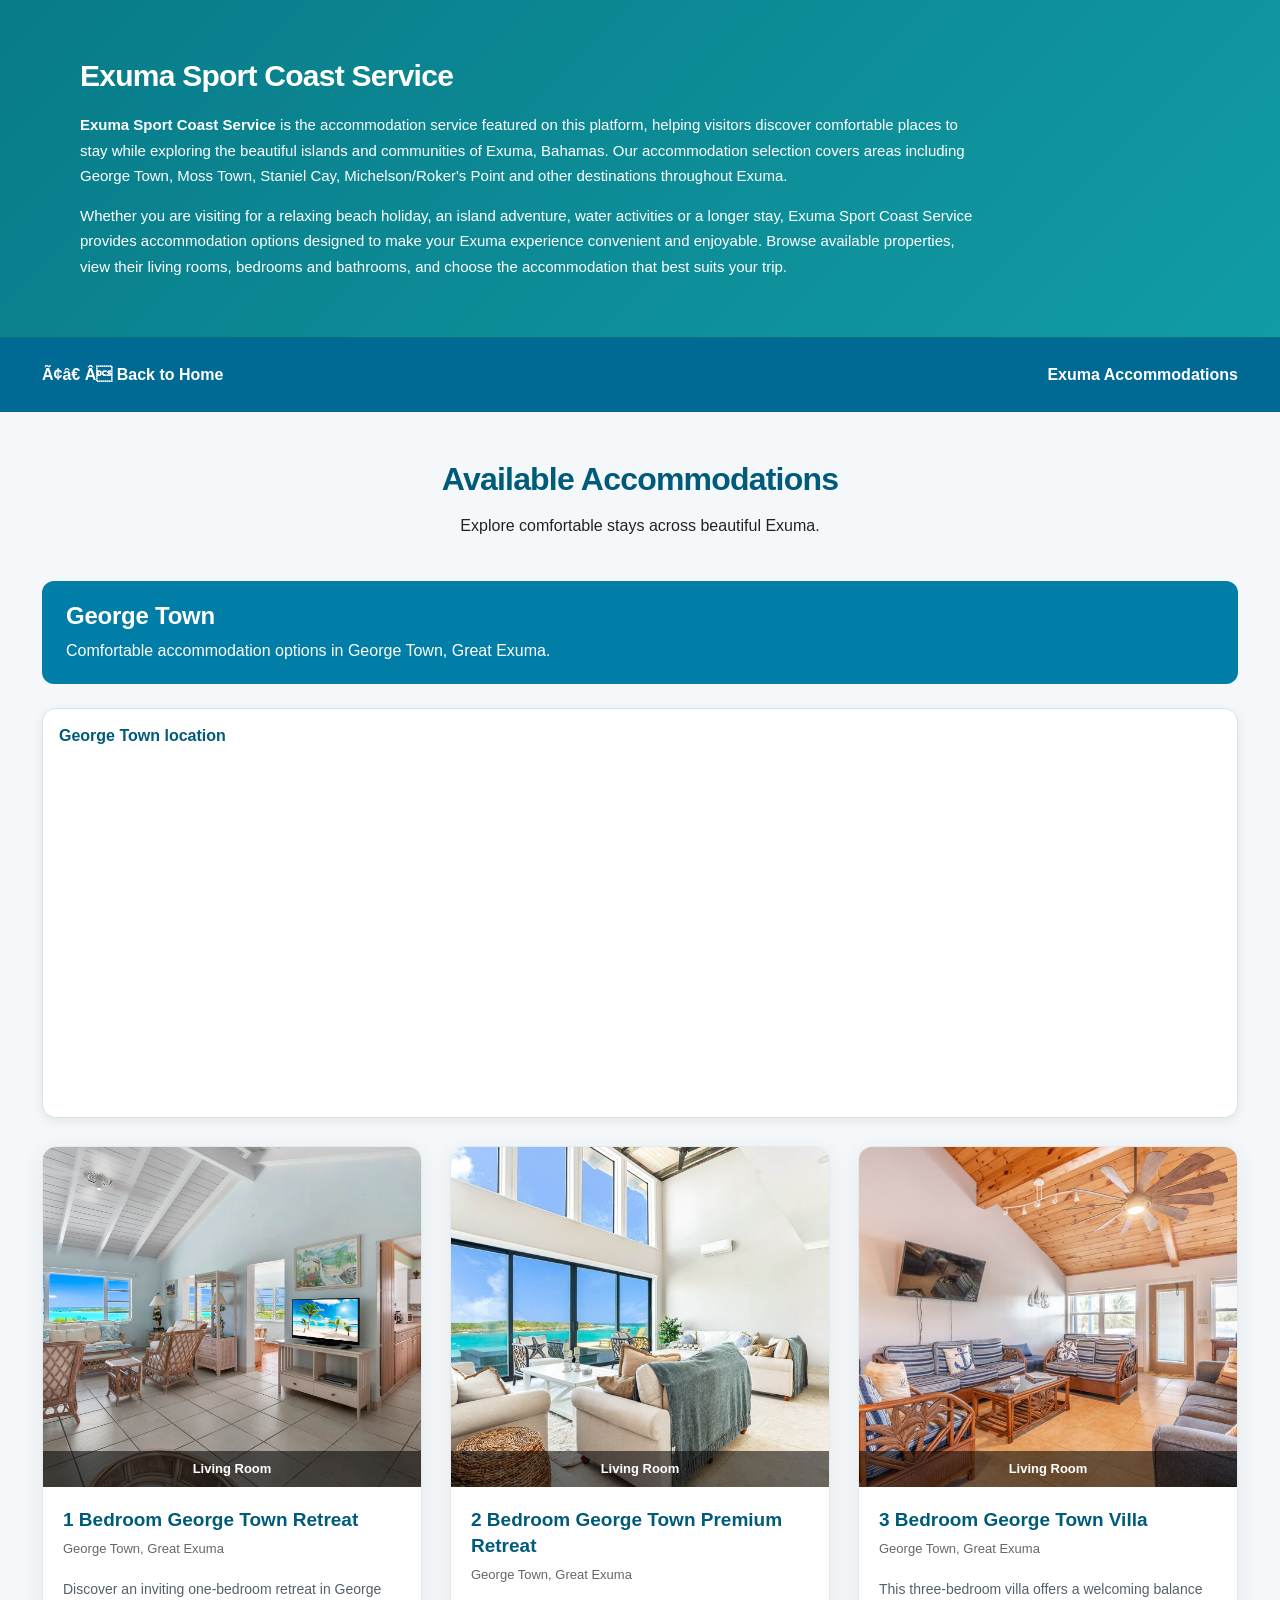
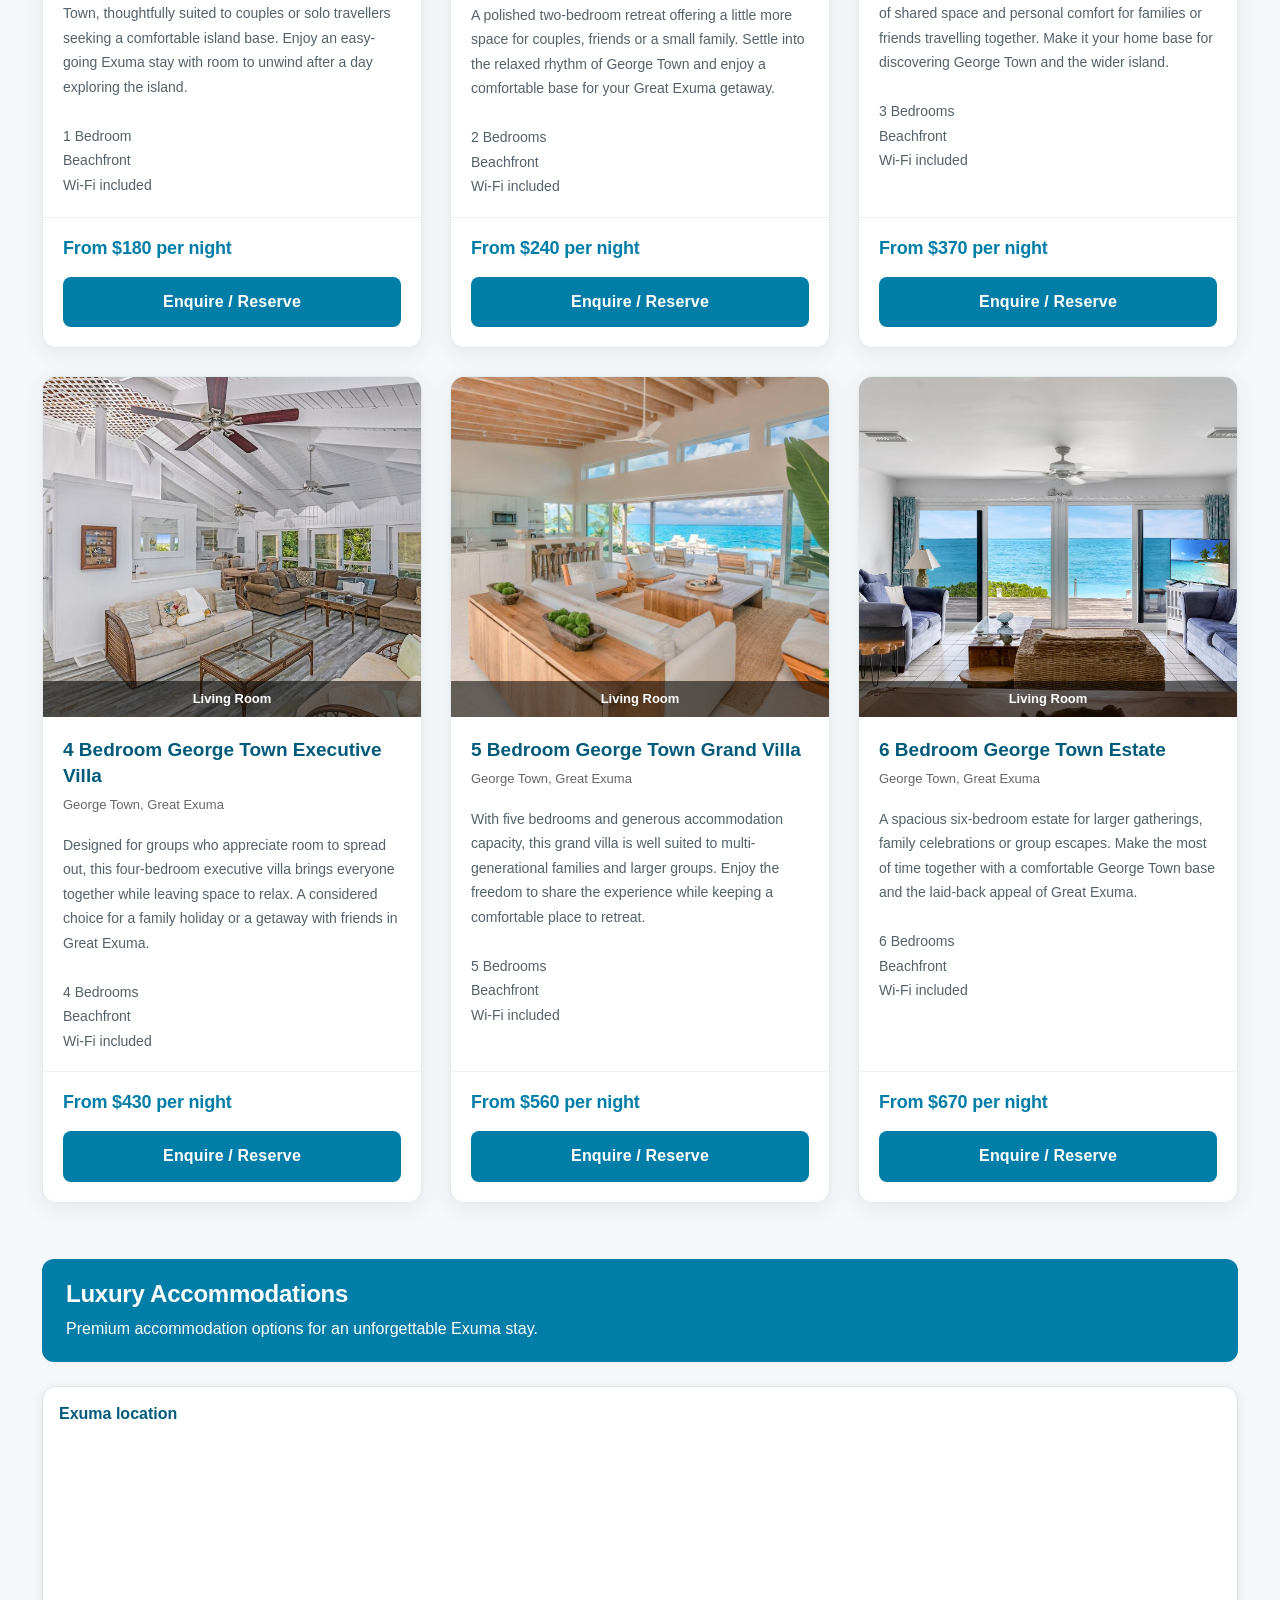
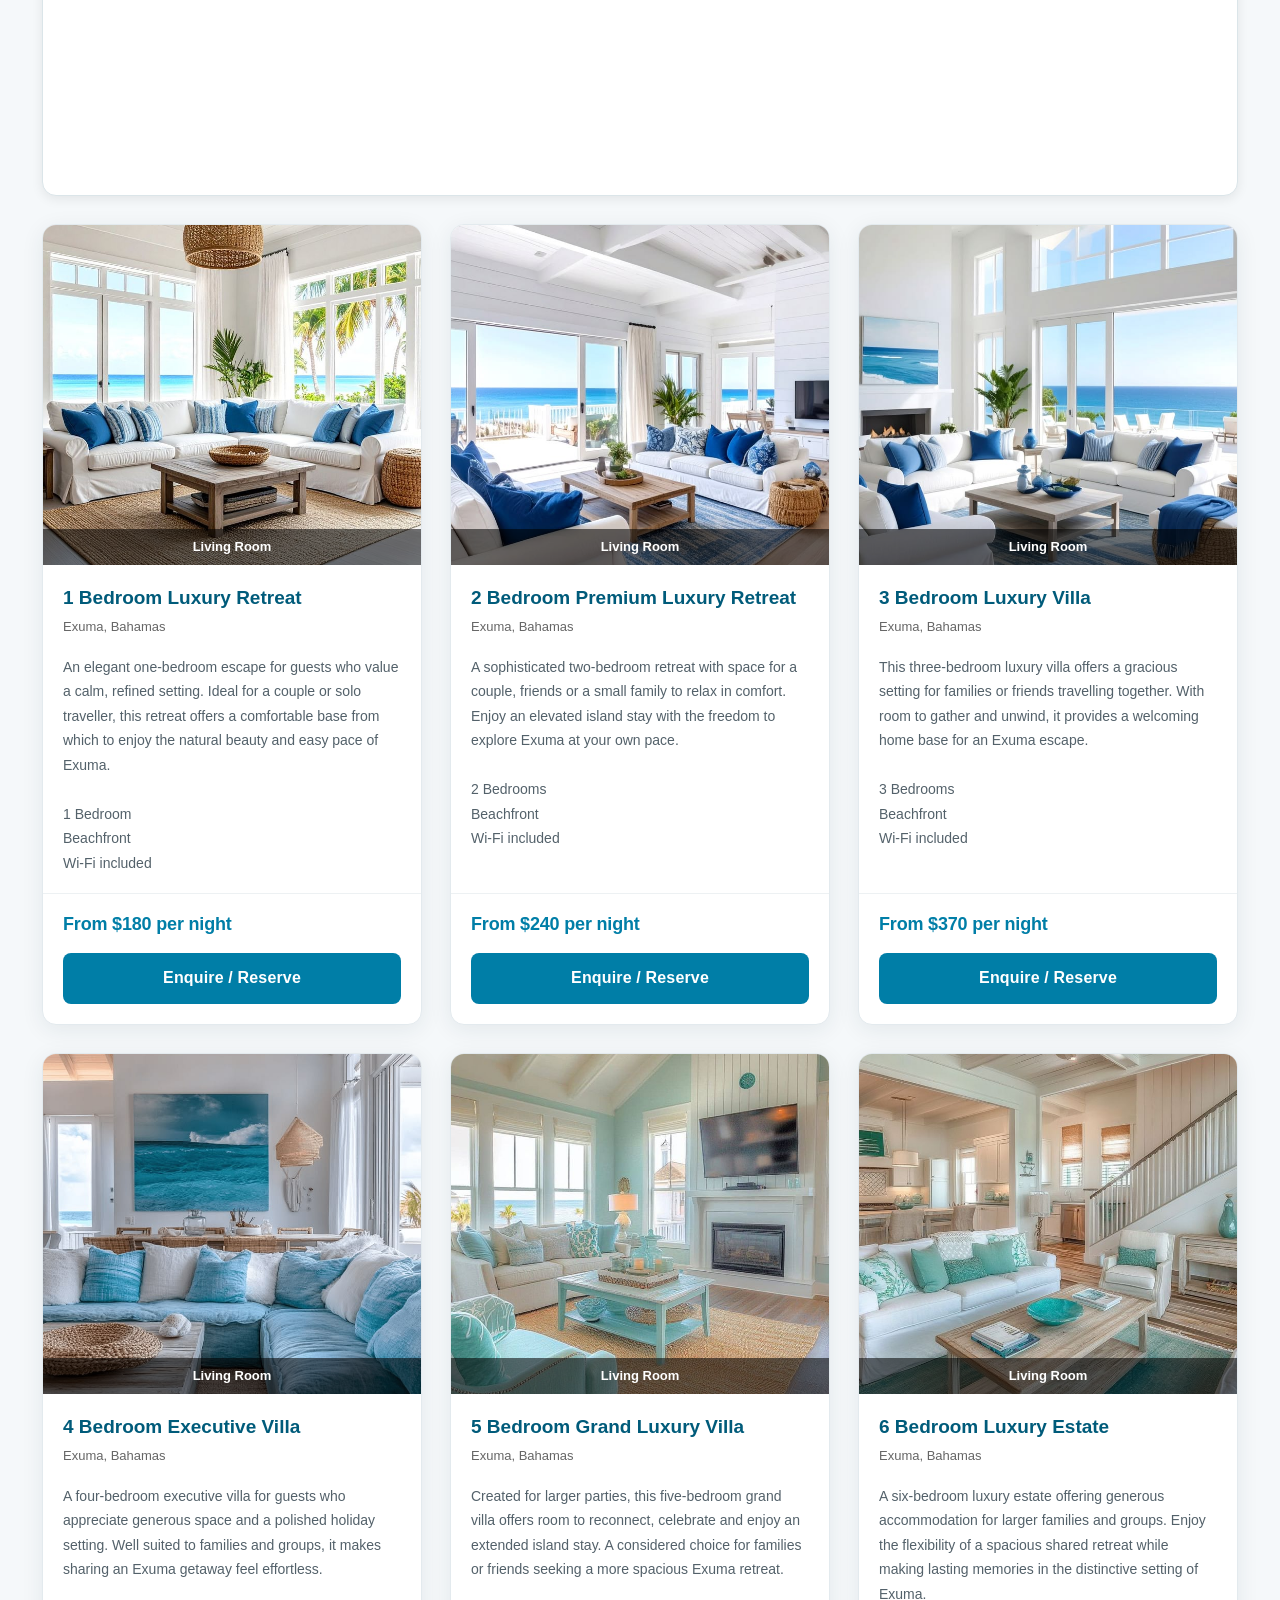
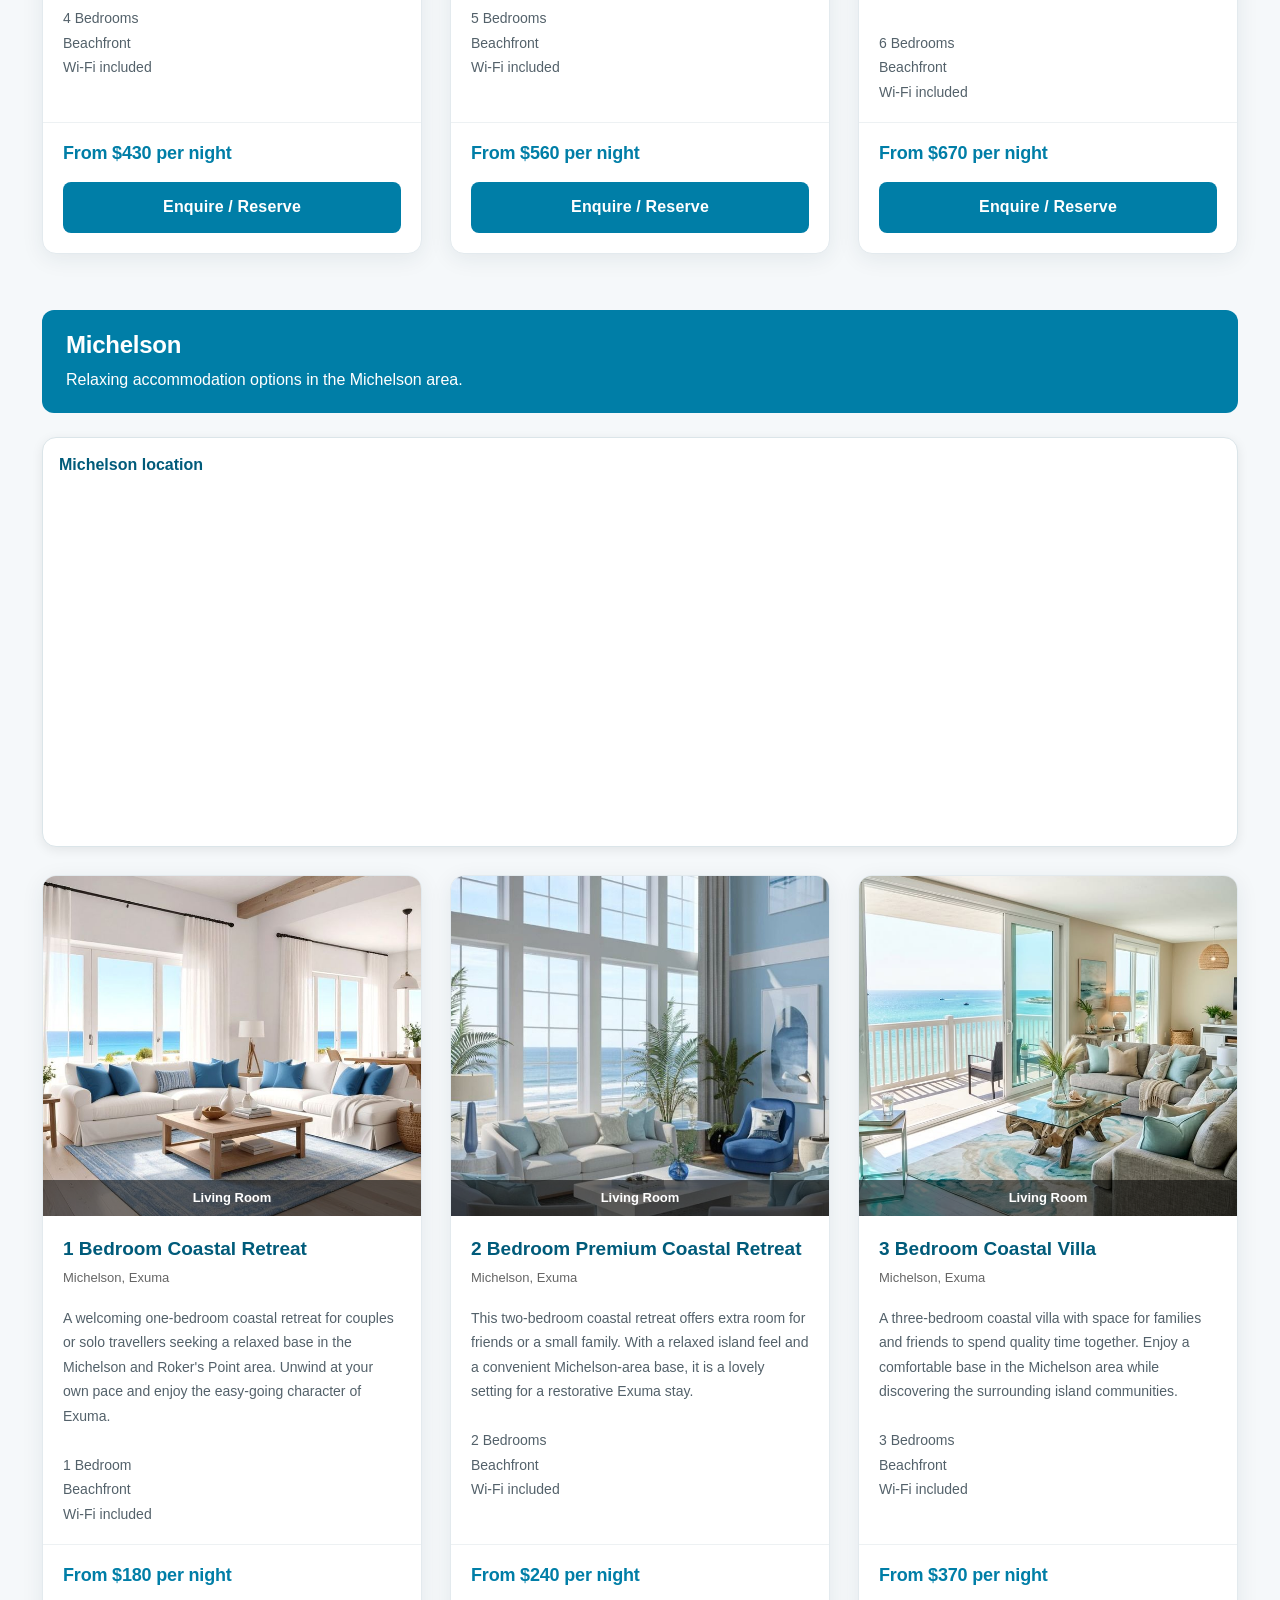
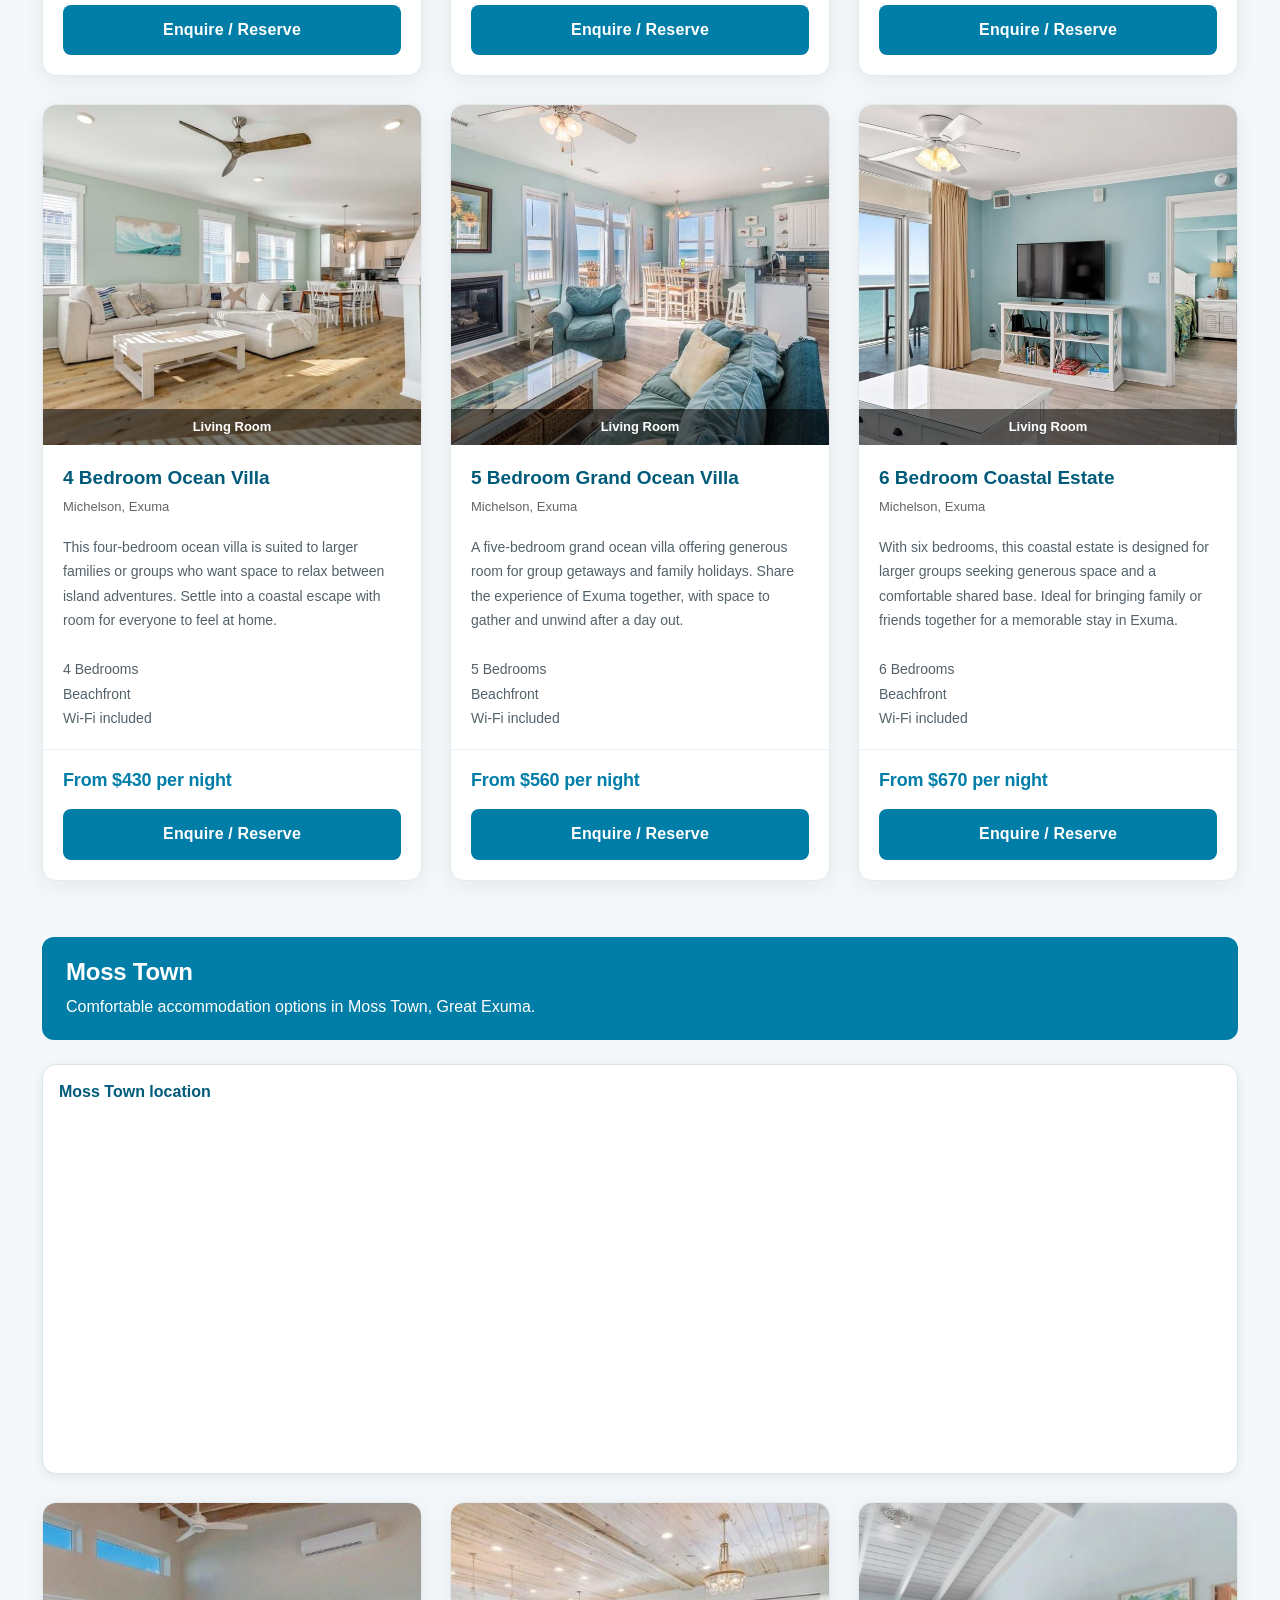
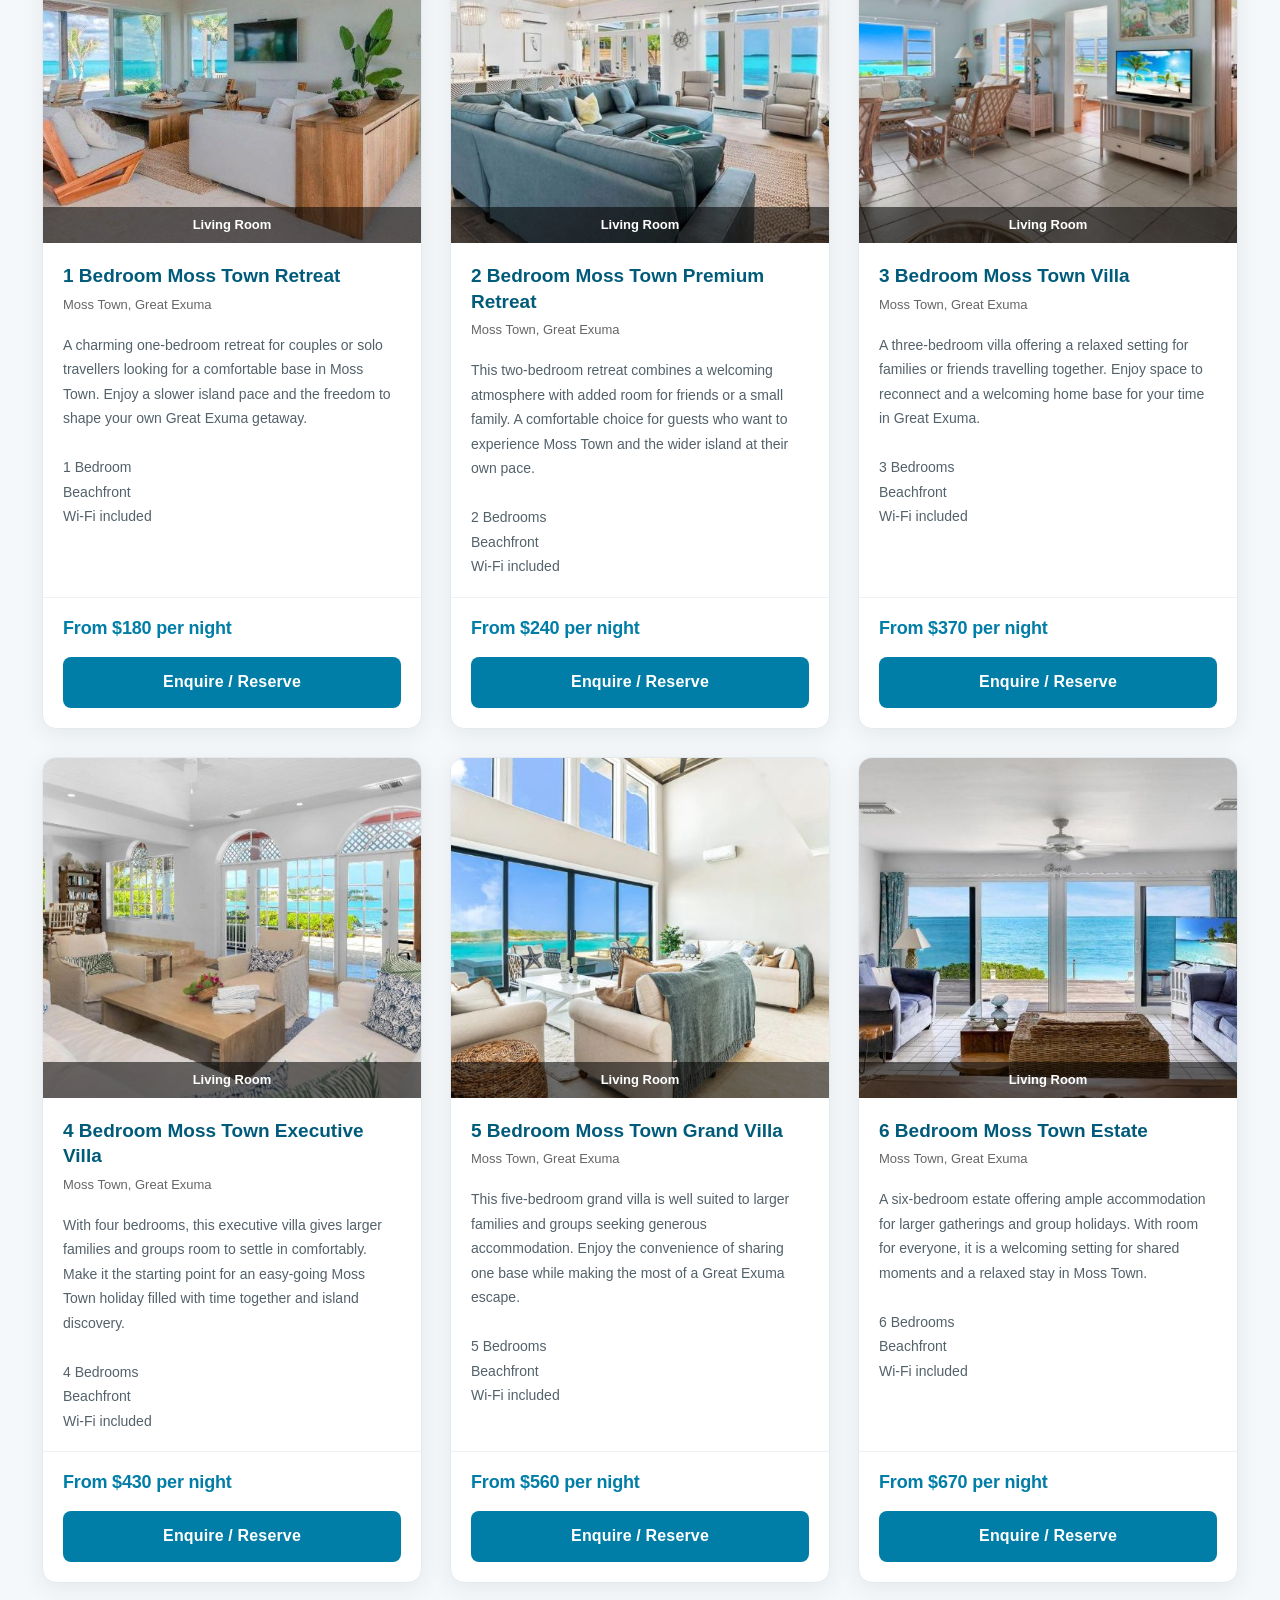
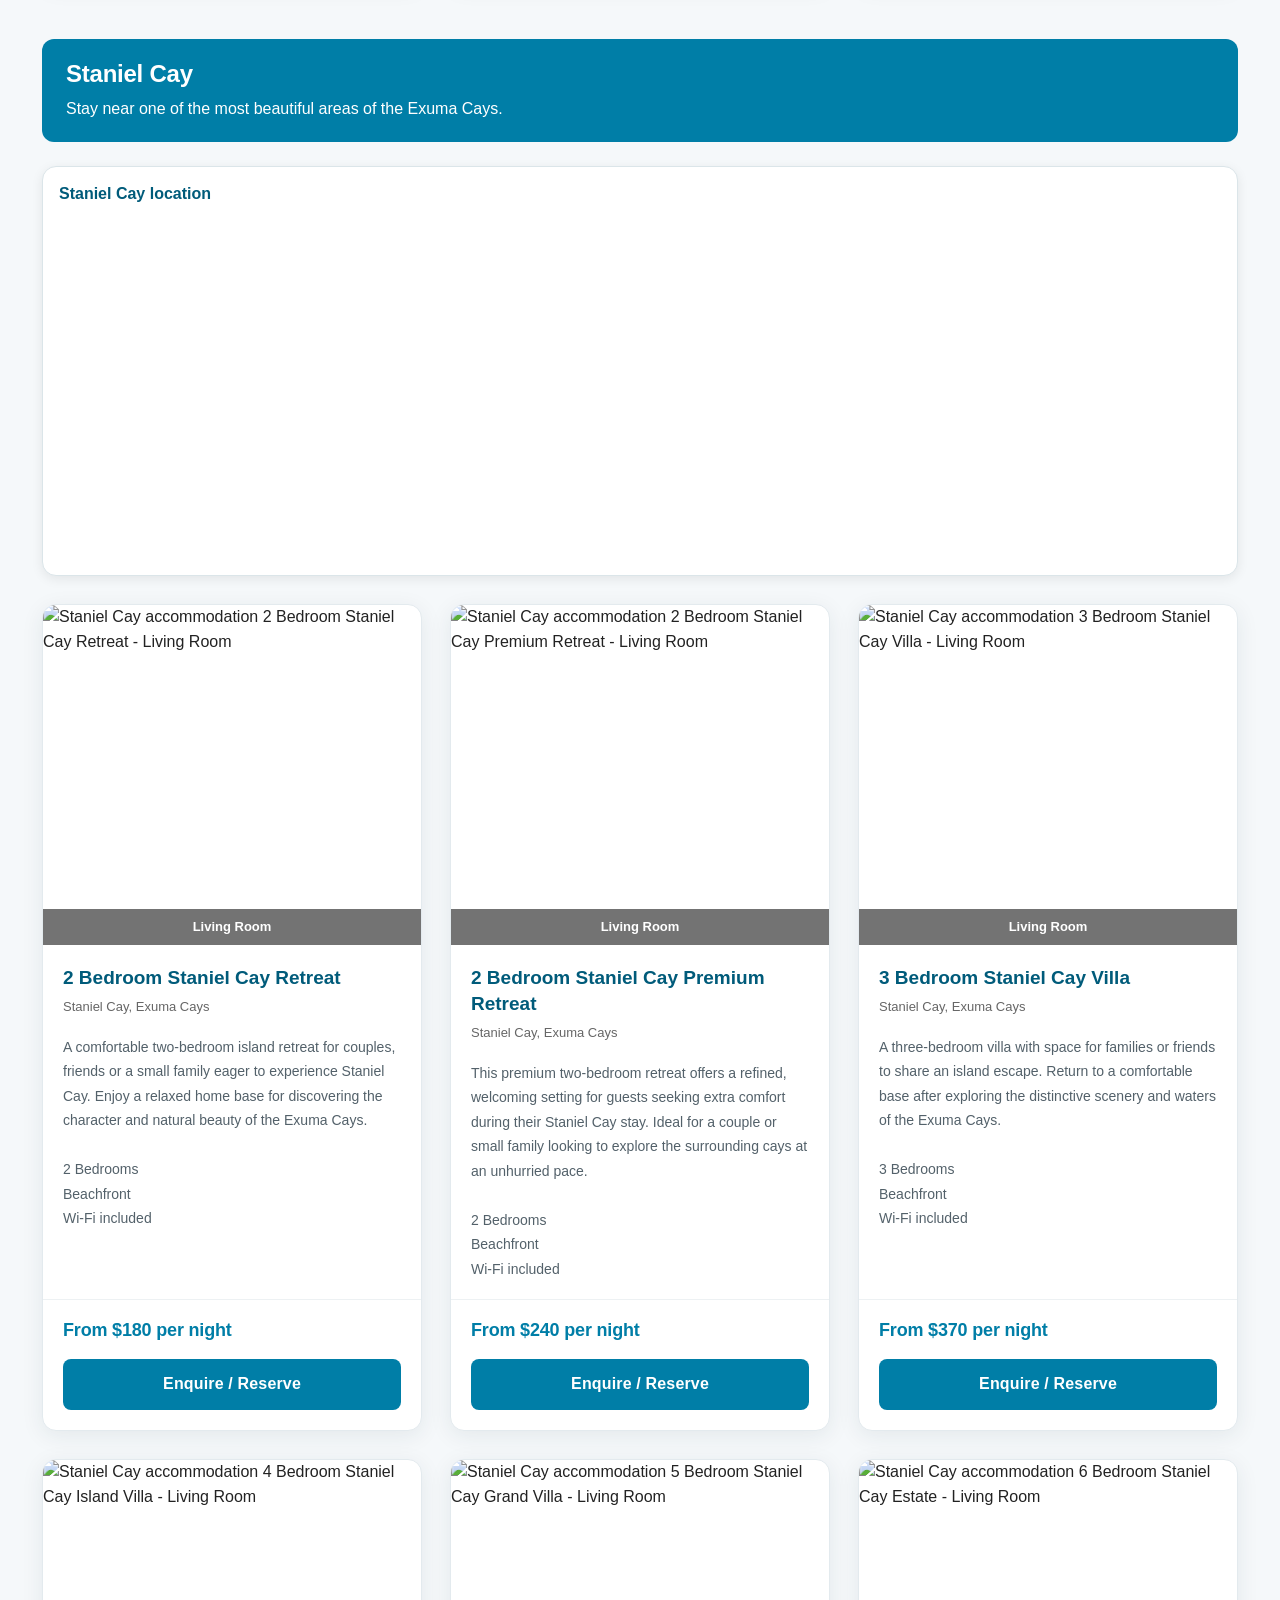
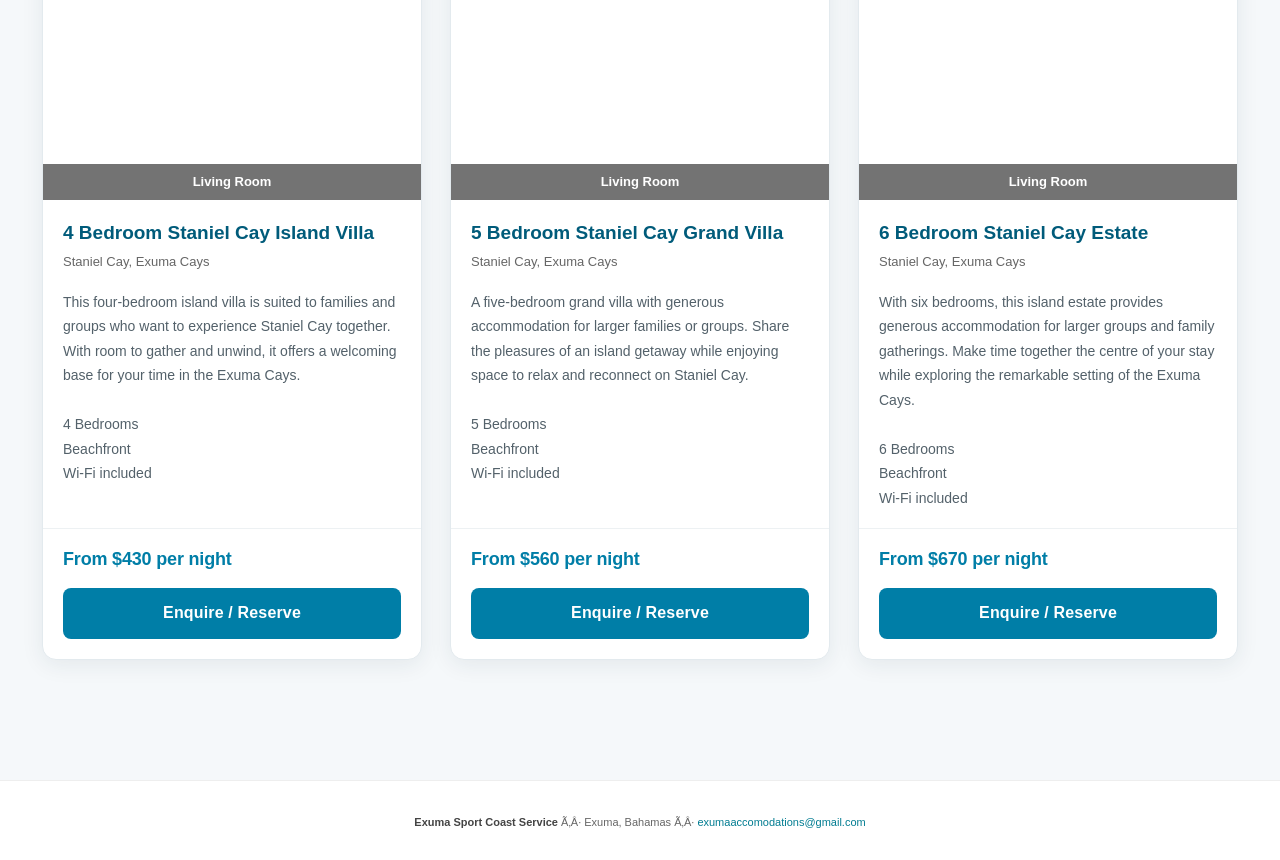
==== commit a3b29945: "Update accommodations.html" ====
--- a/accommodations.html
+++ b/accommodations.html
@@ -264,6 +264,70 @@
     .lightbox-next { right: 8px; }
     .lightbox-caption { bottom: 14px; padding: 0 50px; font-size: 12px; }
 }
+
+
+/* Refined, consistent spacing for a polished hospitality-business layout */
+:root {
+    --page-gutter: clamp(18px, 4vw, 42px);
+    --section-space: clamp(34px, 5vw, 56px);
+    --card-radius: 14px;
+}
+body { line-height: 1.55; }
+.company-intro { padding: clamp(34px, 5vw, 58px) var(--page-gutter); }
+.company-intro-inner { max-width: 1120px; }
+.company-intro h1 { margin-bottom: 18px; letter-spacing: -0.025em; }
+.company-intro p { max-width: 900px; margin-bottom: 14px; }
+header { padding: 16px var(--page-gutter); }
+header nav { min-height: 34px; gap: 22px; }
+header nav a { display: inline-flex; align-items: center; min-height: 42px; }
+.container { max-width: 1280px; padding: clamp(28px, 4vw, 48px) var(--page-gutter) 64px; }
+.page-title { max-width: 760px; margin: 0 auto 42px; }
+.page-title h1 { line-height: 1.2; margin: 0 0 12px; letter-spacing: -0.025em; }
+.region { margin-bottom: var(--section-space); }
+.region-title { padding: 20px 24px; border-radius: 12px; margin-bottom: 24px; }
+.region-title h2 { line-height: 1.25; letter-spacing: -0.01em; }
+.region-title p { line-height: 1.55; margin-top: 8px; }
+.region-map-wrap { margin-bottom: 28px; padding: 16px; border-radius: 14px; }
+.region-map-title { margin: 0 0 14px; line-height: 1.4; }
+.region-map { height: clamp(240px, 30vw, 340px); border-radius: 10px; }
+.grid { grid-template-columns: repeat(auto-fit, minmax(min(100%, 300px), 1fr)); gap: 28px; align-items: stretch; }
+.card { display: flex; flex-direction: column; min-width: 0; border-radius: var(--card-radius); box-shadow: 0 5px 22px rgba(20, 48, 62, 0.08); border-color: #e3eaee; transition: box-shadow .2s ease, transform .2s ease; }
+.card:hover { box-shadow: 0 10px 28px rgba(20, 48, 62, 0.13); transform: translateY(-2px); }
+.card h3 { padding: 20px 20px 7px; font-size: 19px; line-height: 1.35; }
+.card-location { padding: 0 20px 14px; font-size: 13px; line-height: 1.45; }
+.accommodation-description { margin: 0; padding: 4px 20px 18px; font-size: 14px; line-height: 1.75; color: #53616a; white-space: pre-line; flex: 1 0 auto; }
+.info { padding: 18px 20px 20px; margin-top: auto; border-top: 1px solid #edf1f3; }
+.price { font-size: 18px; line-height: 1.4; letter-spacing: -0.01em; }
+.gallery img { height: clamp(240px, 27vw, 340px); }
+.reserve-btn { min-height: 48px; display: flex; align-items: center; justify-content: center; padding: 13px 18px; margin-top: 16px; border-radius: 8px; letter-spacing: .01em; }
+.company-footnote { margin-top: 0; padding: 30px var(--page-gutter) 26px; line-height: 1.7; }
+@media (min-width: 1100px) {
+    .grid { grid-template-columns: repeat(3, minmax(0, 1fr)); }
+}
+@media (max-width: 760px) {
+    .grid { gap: 20px; }
+    .region-title { padding: 18px 20px; }
+    .region-map-wrap { padding: 10px; }
+    .card h3 { padding: 18px 18px 6px; }
+    .card-location { padding: 0 18px 12px; }
+    .accommodation-description { padding: 4px 18px 16px; }
+    .info { padding: 16px 18px 18px; }
+    .gallery img { height: clamp(230px, 62vw, 320px); }
+}
+@media (max-width: 600px) {
+    header nav { gap: 8px; }
+    .container { padding-top: 26px; padding-bottom: 42px; }
+    .page-title { margin-bottom: 30px; }
+    .region { margin-bottom: 38px; }
+    .company-intro { padding: 30px 20px; }
+    .company-intro h1 { font-size: 26px; }
+    .company-intro p { line-height: 1.75; }
+    .region-map { height: 240px; }
+}
+@media (prefers-reduced-motion: reduce) {
+    *, *::before, *::after { scroll-behavior: auto !important; transition-duration: .01ms !important; }
+}
+
 </style>
 </head>
 
@@ -293,7 +357,7 @@
 
 <header>
     <nav>
-        <a href="index.html">â† Back to Home</a>
+        <a href="index.html">Ã¢â€ Â Back to Home</a>
         <strong>Exuma Accommodations</strong>
     </nav>
 </header>
@@ -360,7 +424,7 @@
 <!-- Small white footnote -->
 <section class="company-footnote">
     <p>
-        <strong>Exuma Sport Coast Service</strong> Â· Exuma, Bahamas Â·
+        <strong>Exuma Sport Coast Service</strong> Ã‚Â· Exuma, Bahamas Ã‚Â·
         <a href="mailto:exumaaccomodations@gmail.com">
             exumaaccomodations@gmail.com
         </a>
@@ -429,36 +493,37 @@
                 "6 Bedroom George Town Estate"
             ],
             descriptions: [
-                `A comfortable two-bedroom retreat in George Town, ideal for couples or small families looking for an affordable and convenient Great Exuma stay.
-
-Bedroom
-Beachfront
-Wi-Fi included`,
-                `A premium two-bedroom retreat offering additional comfort and stylish spaces for guests seeking a more elevated George Town experience.
-
-Bedroom
-Beachfront
-Wi-Fi included`,
-                `A spacious three-bedroom villa providing extra room for families and groups while keeping guests close to George Town's attractions.
-
-Bedroom
-Beachfront
-Wi-Fi included`,
-                `A generous four-bedroom executive villa designed for larger families and groups seeking comfortable accommodation in George Town.
-
-Bedroom
-Beachfront
-Wi-Fi included`,
-                `A substantial five-bedroom grand villa offering plenty of space for larger families and groups enjoying an extended Great Exuma stay.
-
-Bedroom
-Beachfront
-Wi-Fi included`,
-                `A six-bedroom estate providing maximum accommodation capacity for large families and groups seeking space, comfort and privacy in George Town.
-
-Bedroom
+                `Discover an inviting one-bedroom retreat in George Town, thoughtfully suited to couples or solo travellers seeking a comfortable island base. Enjoy an easy-going Exuma stay with room to unwind after a day exploring the island.
+
+1 Bedroom
+Beachfront
+Wi-Fi included`,
+                `A polished two-bedroom retreat offering a little more space for couples, friends or a small family. Settle into the relaxed rhythm of George Town and enjoy a comfortable base for your Great Exuma getaway.
+
+2 Bedrooms
+Beachfront
+Wi-Fi included`,
+                `This three-bedroom villa offers a welcoming balance of shared space and personal comfort for families or friends travelling together. Make it your home base for discovering George Town and the wider island.
+
+3 Bedrooms
+Beachfront
+Wi-Fi included`,
+                `Designed for groups who appreciate room to spread out, this four-bedroom executive villa brings everyone together while leaving space to relax. A considered choice for a family holiday or a getaway with friends in Great Exuma.
+
+4 Bedrooms
+Beachfront
+Wi-Fi included`,
+                `With five bedrooms and generous accommodation capacity, this grand villa is well suited to multi-generational families and larger groups. Enjoy the freedom to share the experience while keeping a comfortable place to retreat.
+
+5 Bedrooms
+Beachfront
+Wi-Fi included`,
+                `A spacious six-bedroom estate for larger gatherings, family celebrations or group escapes. Make the most of time together with a comfortable George Town base and the laid-back appeal of Great Exuma.
+
+6 Bedrooms
 Beachfront
 Wi-Fi included`
+            
             ],
             images: {
                 living: function (i) {
@@ -485,36 +550,37 @@
                 "6 Bedroom Luxury Estate"
             ],
             descriptions: [
-                `A refined two-bedroom retreat combining modern comfort and island style, ideal for couples or small families seeking an upscale Exuma stay.
-
-Bedroom
-Beachfront
-Wi-Fi included`,
-                `A premium two-bedroom retreat offering enhanced comfort, stylish living spaces and additional amenities for guests seeking a more exclusive island experience.
-
-Bedroom
-Beachfront
-Wi-Fi included`,
-                `A spacious three-bedroom luxury villa providing extra room for families and groups while maintaining a relaxing upscale island atmosphere.
-
-Bedroom
-Beachfront
-Wi-Fi included`,
-                `A generous four-bedroom executive villa designed for larger families and groups seeking comfortable accommodation and a premium Exuma vacation setting.
-
-Bedroom
-Beachfront
-Wi-Fi included`,
-                `A substantial five-bedroom grand villa offering extensive space, comfortable shared areas and plenty of room for larger families and groups.
-
-Bedroom
-Beachfront
-Wi-Fi included`,
-                `A six-bedroom luxury estate providing the greatest accommodation capacity in the collection, ideal for large families and groups seeking maximum space, privacy and comfort.
-
-Bedroom
+                `An elegant one-bedroom escape for guests who value a calm, refined setting. Ideal for a couple or solo traveller, this retreat offers a comfortable base from which to enjoy the natural beauty and easy pace of Exuma.
+
+1 Bedroom
+Beachfront
+Wi-Fi included`,
+                `A sophisticated two-bedroom retreat with space for a couple, friends or a small family to relax in comfort. Enjoy an elevated island stay with the freedom to explore Exuma at your own pace.
+
+2 Bedrooms
+Beachfront
+Wi-Fi included`,
+                `This three-bedroom luxury villa offers a gracious setting for families or friends travelling together. With room to gather and unwind, it provides a welcoming home base for an Exuma escape.
+
+3 Bedrooms
+Beachfront
+Wi-Fi included`,
+                `A four-bedroom executive villa for guests who appreciate generous space and a polished holiday setting. Well suited to families and groups, it makes sharing an Exuma getaway feel effortless.
+
+4 Bedrooms
+Beachfront
+Wi-Fi included`,
+                `Created for larger parties, this five-bedroom grand villa offers room to reconnect, celebrate and enjoy an extended island stay. A considered choice for families or friends seeking a more spacious Exuma retreat.
+
+5 Bedrooms
+Beachfront
+Wi-Fi included`,
+                `A six-bedroom luxury estate offering generous accommodation for larger families and groups. Enjoy the flexibility of a spacious shared retreat while making lasting memories in the distinctive setting of Exuma.
+
+6 Bedrooms
 Beachfront
 Wi-Fi included`
+            
             ],
             images: {
                 living: function (i) { return "images/accommodations/luxurylivingroom" + i + ".jpg"; },
@@ -537,36 +603,37 @@
                 "6 Bedroom Coastal Estate"
             ],
             descriptions: [
-                `A welcoming two-bedroom coastal retreat around Michelson and Roker's Point, suitable for couples or small families seeking an affordable coastal stay.
-
-Bedroom
-Beachfront
-Wi-Fi included`,
-                `A premium two-bedroom coastal retreat offering enhanced comfort and additional space for guests looking for a more exclusive stay.
-
-Bedroom
-Beachfront
-Wi-Fi included`,
-                `A comfortable three-bedroom coastal villa offering additional room for families and groups while keeping the relaxed coastal atmosphere.
-
-Bedroom
-Beachfront
-Wi-Fi included`,
-                `A spacious four-bedroom ocean villa designed for larger families and groups seeking generous accommodation near the coast.
-
-Bedroom
-Beachfront
-Wi-Fi included`,
-                `A large five-bedroom grand ocean villa offering extensive space for families and groups seeking a memorable coastal getaway.
-
-Bedroom
-Beachfront
-Wi-Fi included`,
-                `A six-bedroom coastal estate providing maximum accommodation capacity, privacy and comfort for larger families and groups.
-
-Bedroom
+                `A welcoming one-bedroom coastal retreat for couples or solo travellers seeking a relaxed base in the Michelson and Roker's Point area. Unwind at your own pace and enjoy the easy-going character of Exuma.
+
+1 Bedroom
+Beachfront
+Wi-Fi included`,
+                `This two-bedroom coastal retreat offers extra room for friends or a small family. With a relaxed island feel and a convenient Michelson-area base, it is a lovely setting for a restorative Exuma stay.
+
+2 Bedrooms
+Beachfront
+Wi-Fi included`,
+                `A three-bedroom coastal villa with space for families and friends to spend quality time together. Enjoy a comfortable base in the Michelson area while discovering the surrounding island communities.
+
+3 Bedrooms
+Beachfront
+Wi-Fi included`,
+                `This four-bedroom ocean villa is suited to larger families or groups who want space to relax between island adventures. Settle into a coastal escape with room for everyone to feel at home.
+
+4 Bedrooms
+Beachfront
+Wi-Fi included`,
+                `A five-bedroom grand ocean villa offering generous room for group getaways and family holidays. Share the experience of Exuma together, with space to gather and unwind after a day out.
+
+5 Bedrooms
+Beachfront
+Wi-Fi included`,
+                `With six bedrooms, this coastal estate is designed for larger groups seeking generous space and a comfortable shared base. Ideal for bringing family or friends together for a memorable stay in Exuma.
+
+6 Bedrooms
 Beachfront
 Wi-Fi included`
+            
             ],
             images: {
                 living: function (i) { return "images/accommodations/michelsonlivingroom" + i + ".jpg"; },
@@ -589,36 +656,37 @@
                 "6 Bedroom Moss Town Estate"
             ],
             descriptions: [
-                `A comfortable two-bedroom retreat in Moss Town, ideal for couples or small families looking for an affordable Great Exuma stay.
-
-Bedroom
-Beachfront
-Wi-Fi included`,
-                `A premium two-bedroom retreat offering enhanced comfort and additional space for guests seeking a more refined Moss Town experience.
-
-Bedroom
-Beachfront
-Wi-Fi included`,
-                `A welcoming three-bedroom villa providing extra room for families and groups while maintaining a relaxed island atmosphere.
-
-Bedroom
-Beachfront
-Wi-Fi included`,
-                `A spacious four-bedroom executive villa designed for larger families and groups seeking comfortable accommodation in Moss Town.
-
-Bedroom
-Beachfront
-Wi-Fi included`,
-                `A large five-bedroom grand villa offering generous living space for families and groups planning a memorable Great Exuma holiday.
-
-Bedroom
-Beachfront
-Wi-Fi included`,
-                `A six-bedroom estate providing maximum sleeping capacity and spacious accommodation for larger groups seeking comfort and privacy.
-
-Bedroom
+                `A charming one-bedroom retreat for couples or solo travellers looking for a comfortable base in Moss Town. Enjoy a slower island pace and the freedom to shape your own Great Exuma getaway.
+
+1 Bedroom
+Beachfront
+Wi-Fi included`,
+                `This two-bedroom retreat combines a welcoming atmosphere with added room for friends or a small family. A comfortable choice for guests who want to experience Moss Town and the wider island at their own pace.
+
+2 Bedrooms
+Beachfront
+Wi-Fi included`,
+                `A three-bedroom villa offering a relaxed setting for families or friends travelling together. Enjoy space to reconnect and a welcoming home base for your time in Great Exuma.
+
+3 Bedrooms
+Beachfront
+Wi-Fi included`,
+                `With four bedrooms, this executive villa gives larger families and groups room to settle in comfortably. Make it the starting point for an easy-going Moss Town holiday filled with time together and island discovery.
+
+4 Bedrooms
+Beachfront
+Wi-Fi included`,
+                `This five-bedroom grand villa is well suited to larger families and groups seeking generous accommodation. Enjoy the convenience of sharing one base while making the most of a Great Exuma escape.
+
+5 Bedrooms
+Beachfront
+Wi-Fi included`,
+                `A six-bedroom estate offering ample accommodation for larger gatherings and group holidays. With room for everyone, it is a welcoming setting for shared moments and a relaxed stay in Moss Town.
+
+6 Bedrooms
 Beachfront
 Wi-Fi included`
+            
             ],
             images: {
                 living: function (i) { return "images/accommodations/mosslivingroom" + i + ".jpg"; },
@@ -641,36 +709,37 @@
                 "6 Bedroom Staniel Cay Estate"
             ],
             descriptions: [
-                `A cozy two-bedroom accommodation for couples or small families wanting to experience the beauty and relaxed atmosphere of Staniel Cay.
-
-Bedroom
-Beachfront
-Wi-Fi included`,
-                `A premium two-bedroom retreat offering additional comfort and space for guests seeking an elevated Staniel Cay experience.
-
-Bedroom
-Beachfront
-Wi-Fi included`,
-                `A comfortable three-bedroom villa offering more room for families and groups exploring the Exuma Cays.
-
-Bedroom
-Beachfront
-Wi-Fi included`,
-                `A spacious four-bedroom island villa suited to groups wanting comfortable accommodation while enjoying the attractions and waters around Staniel Cay.
-
-Bedroom
-Beachfront
-Wi-Fi included`,
-                `A large five-bedroom grand villa designed for families and groups seeking plenty of space during their Exuma Cays adventure.
-
-Bedroom
-Beachfront
-Wi-Fi included`,
-                `A six-bedroom estate offering maximum accommodation capacity for larger families and groups seeking comfort, privacy and an unforgettable Staniel Cay stay.
-
-Bedroom
+                `A comfortable two-bedroom island retreat for couples, friends or a small family eager to experience Staniel Cay. Enjoy a relaxed home base for discovering the character and natural beauty of the Exuma Cays.
+
+2 Bedrooms
+Beachfront
+Wi-Fi included`,
+                `This premium two-bedroom retreat offers a refined, welcoming setting for guests seeking extra comfort during their Staniel Cay stay. Ideal for a couple or small family looking to explore the surrounding cays at an unhurried pace.
+
+2 Bedrooms
+Beachfront
+Wi-Fi included`,
+                `A three-bedroom villa with space for families or friends to share an island escape. Return to a comfortable base after exploring the distinctive scenery and waters of the Exuma Cays.
+
+3 Bedrooms
+Beachfront
+Wi-Fi included`,
+                `This four-bedroom island villa is suited to families and groups who want to experience Staniel Cay together. With room to gather and unwind, it offers a welcoming base for your time in the Exuma Cays.
+
+4 Bedrooms
+Beachfront
+Wi-Fi included`,
+                `A five-bedroom grand villa with generous accommodation for larger families or groups. Share the pleasures of an island getaway while enjoying space to relax and reconnect on Staniel Cay.
+
+5 Bedrooms
+Beachfront
+Wi-Fi included`,
+                `With six bedrooms, this island estate provides generous accommodation for larger groups and family gatherings. Make time together the centre of your stay while exploring the remarkable setting of the Exuma Cays.
+
+6 Bedrooms
 Beachfront
 Wi-Fi included`
+            
             ],
             images: {
                 living: function (i) { return "images/accommodations/stanielcaylivingroom" + i + ".jpg"; },
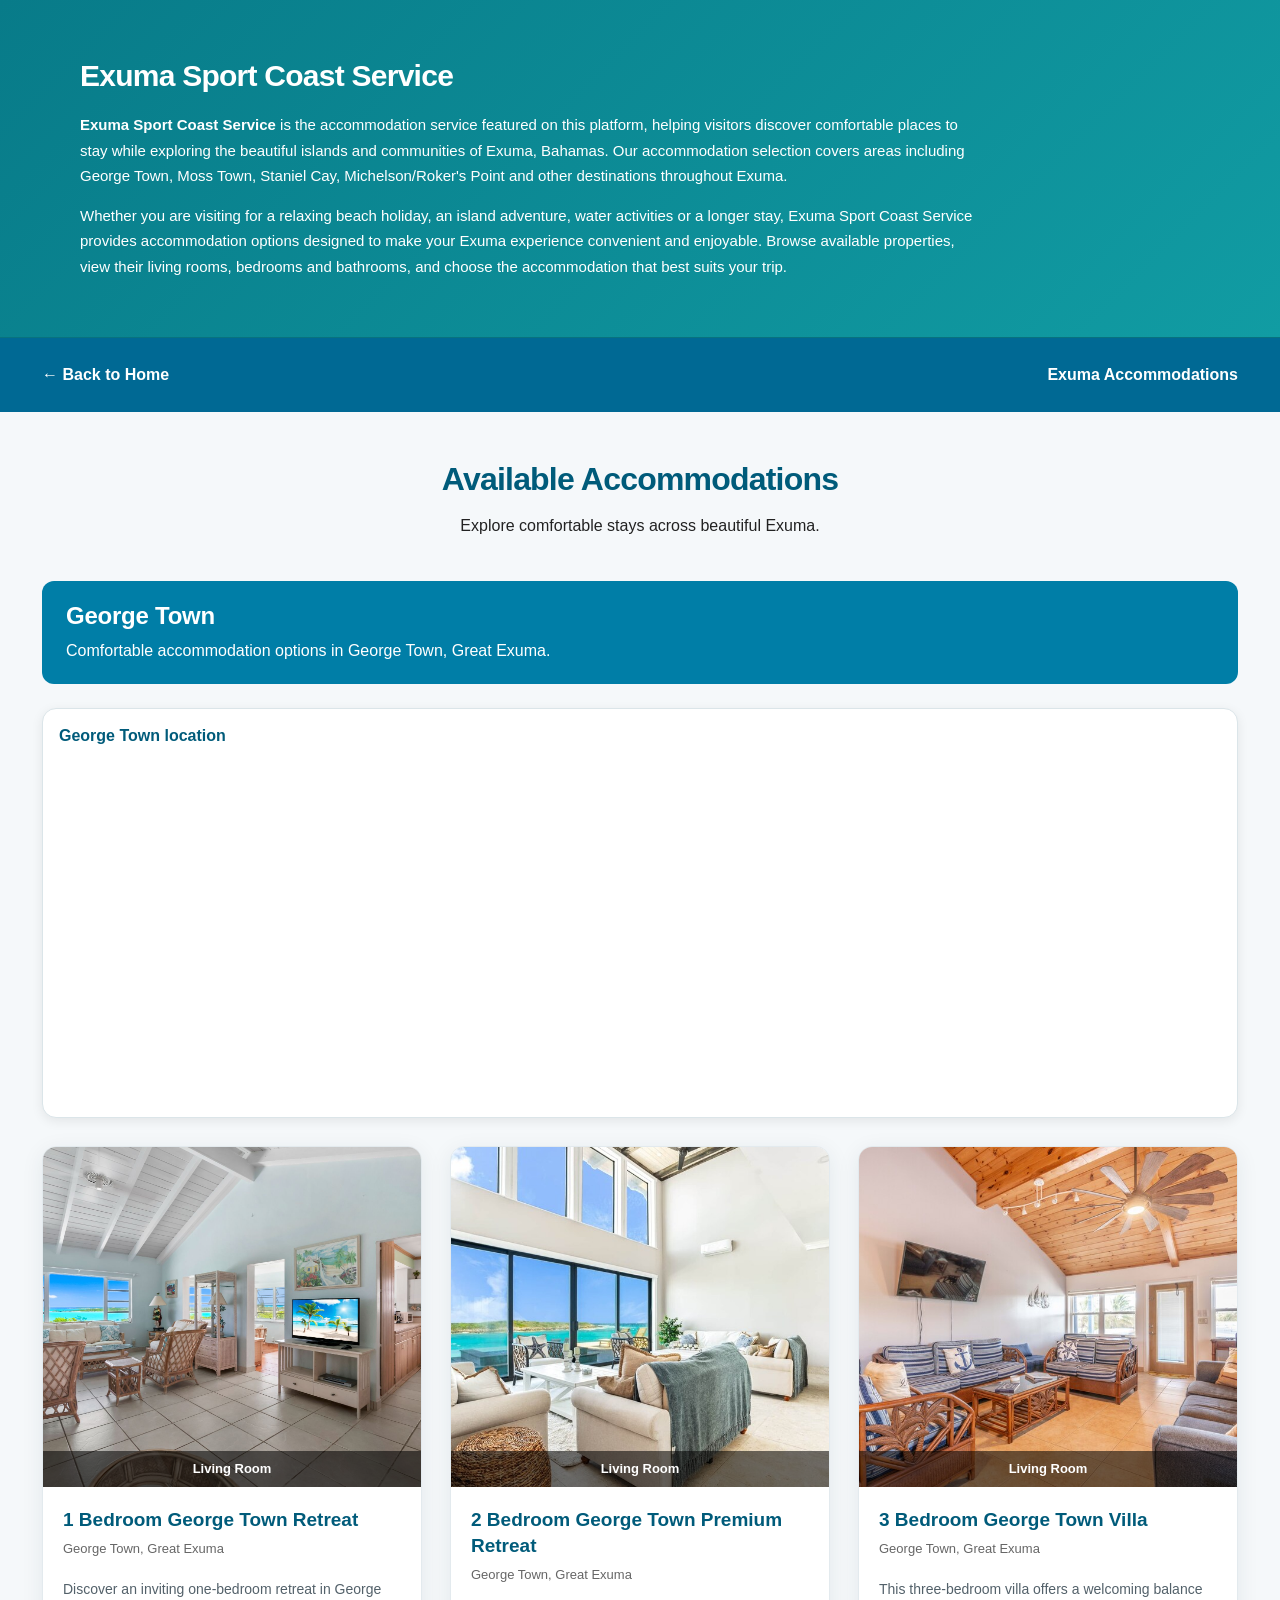
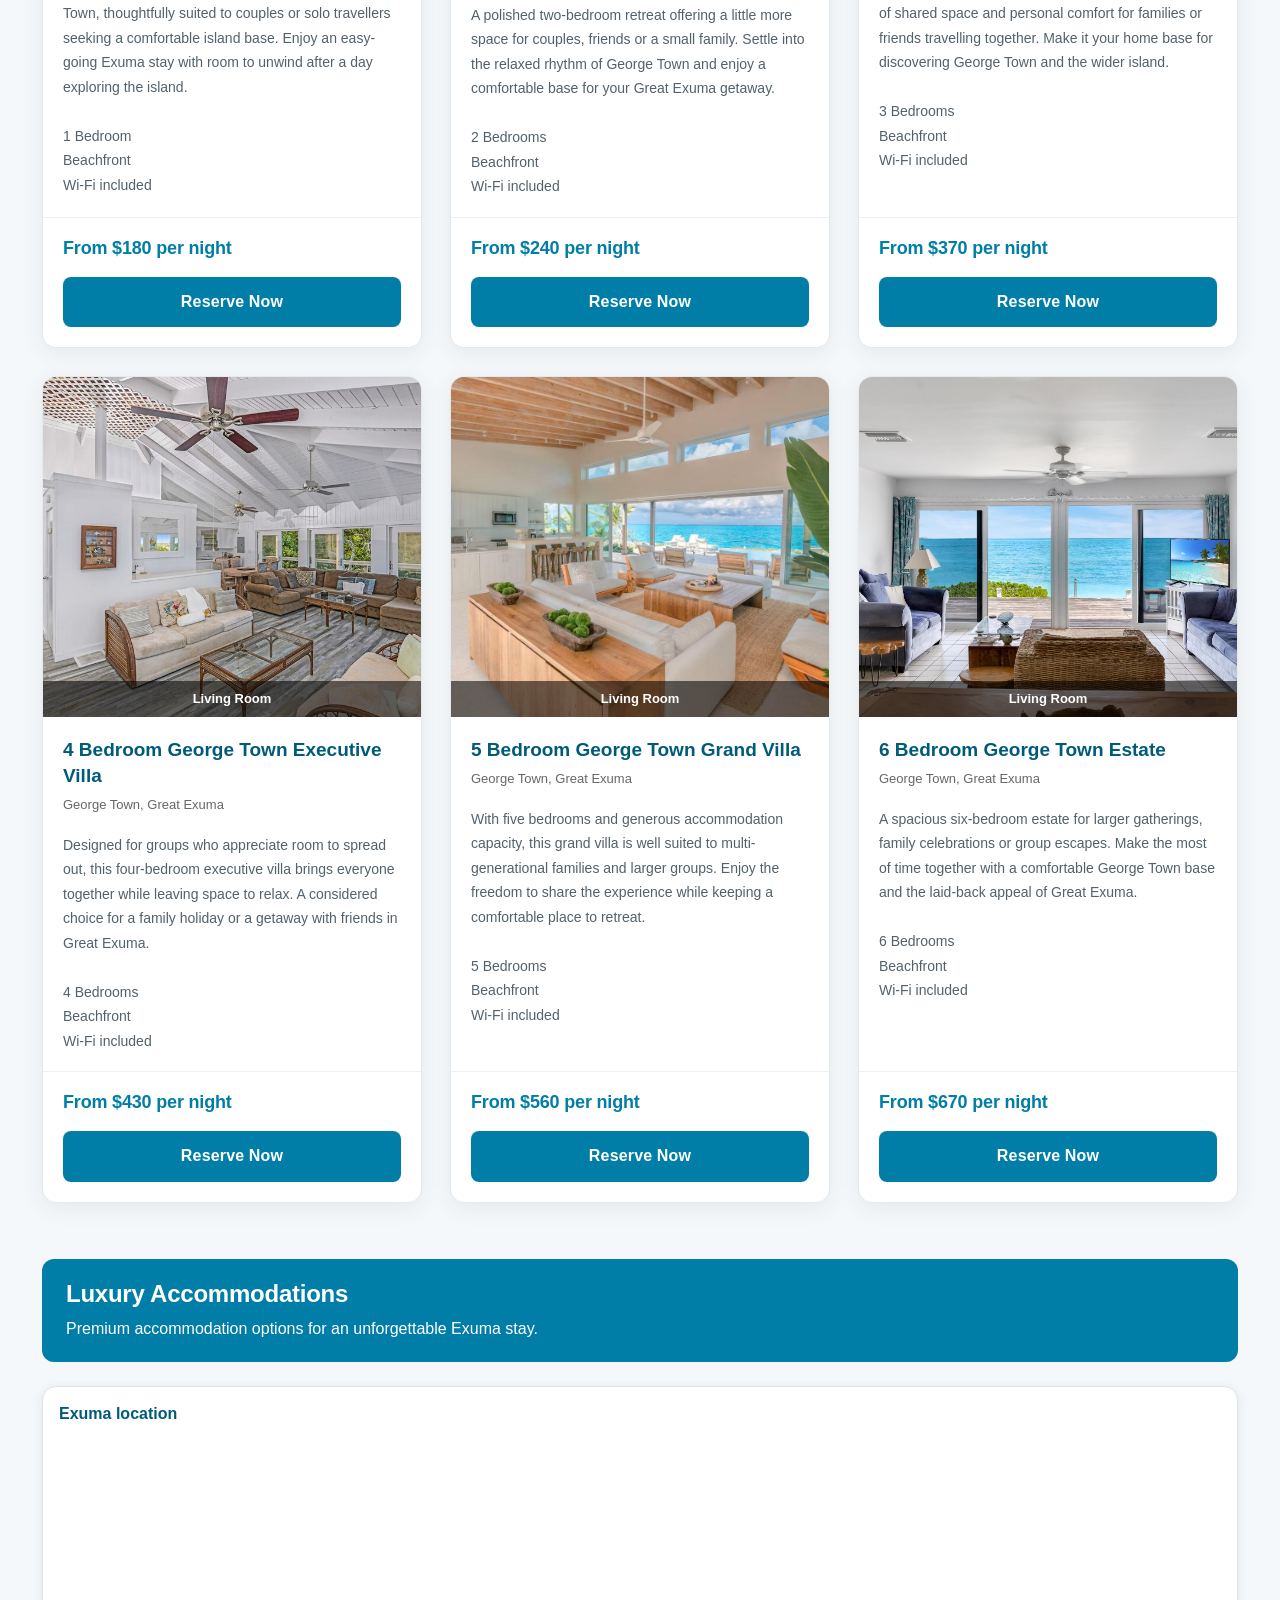
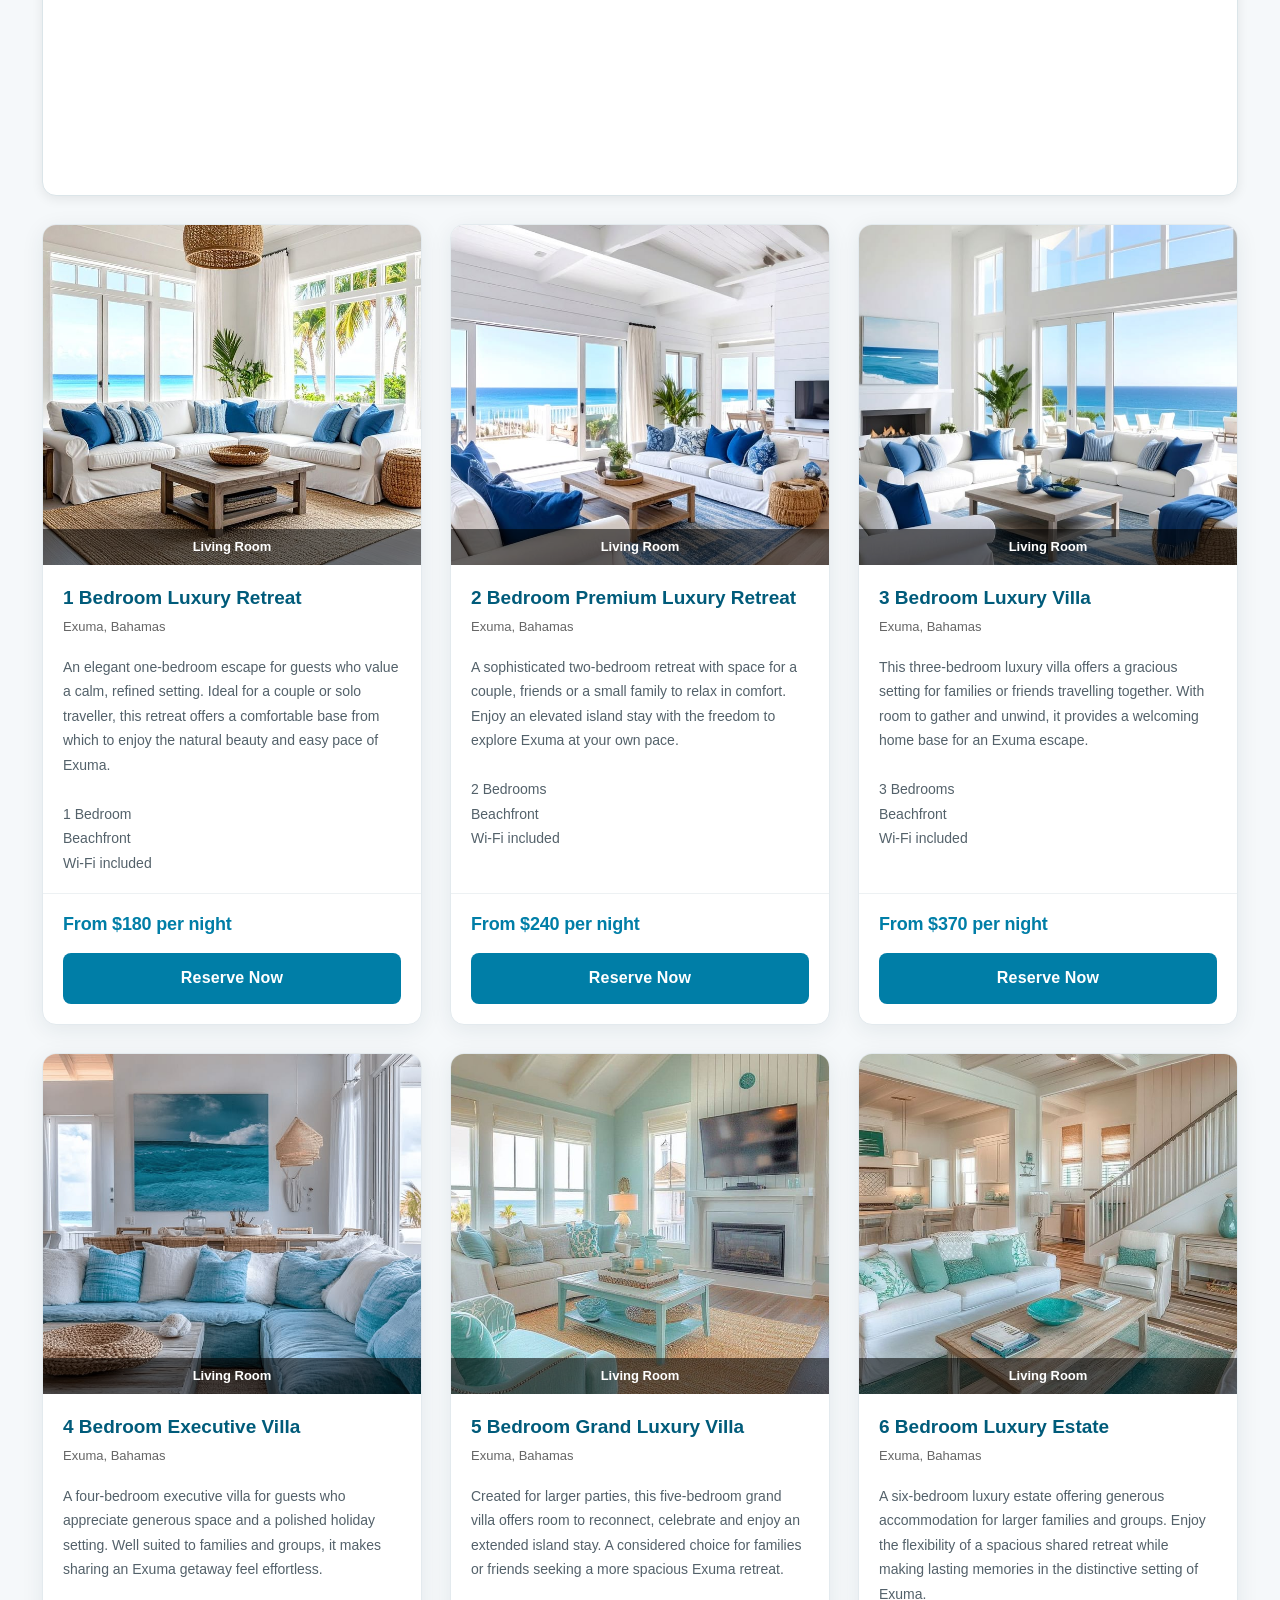
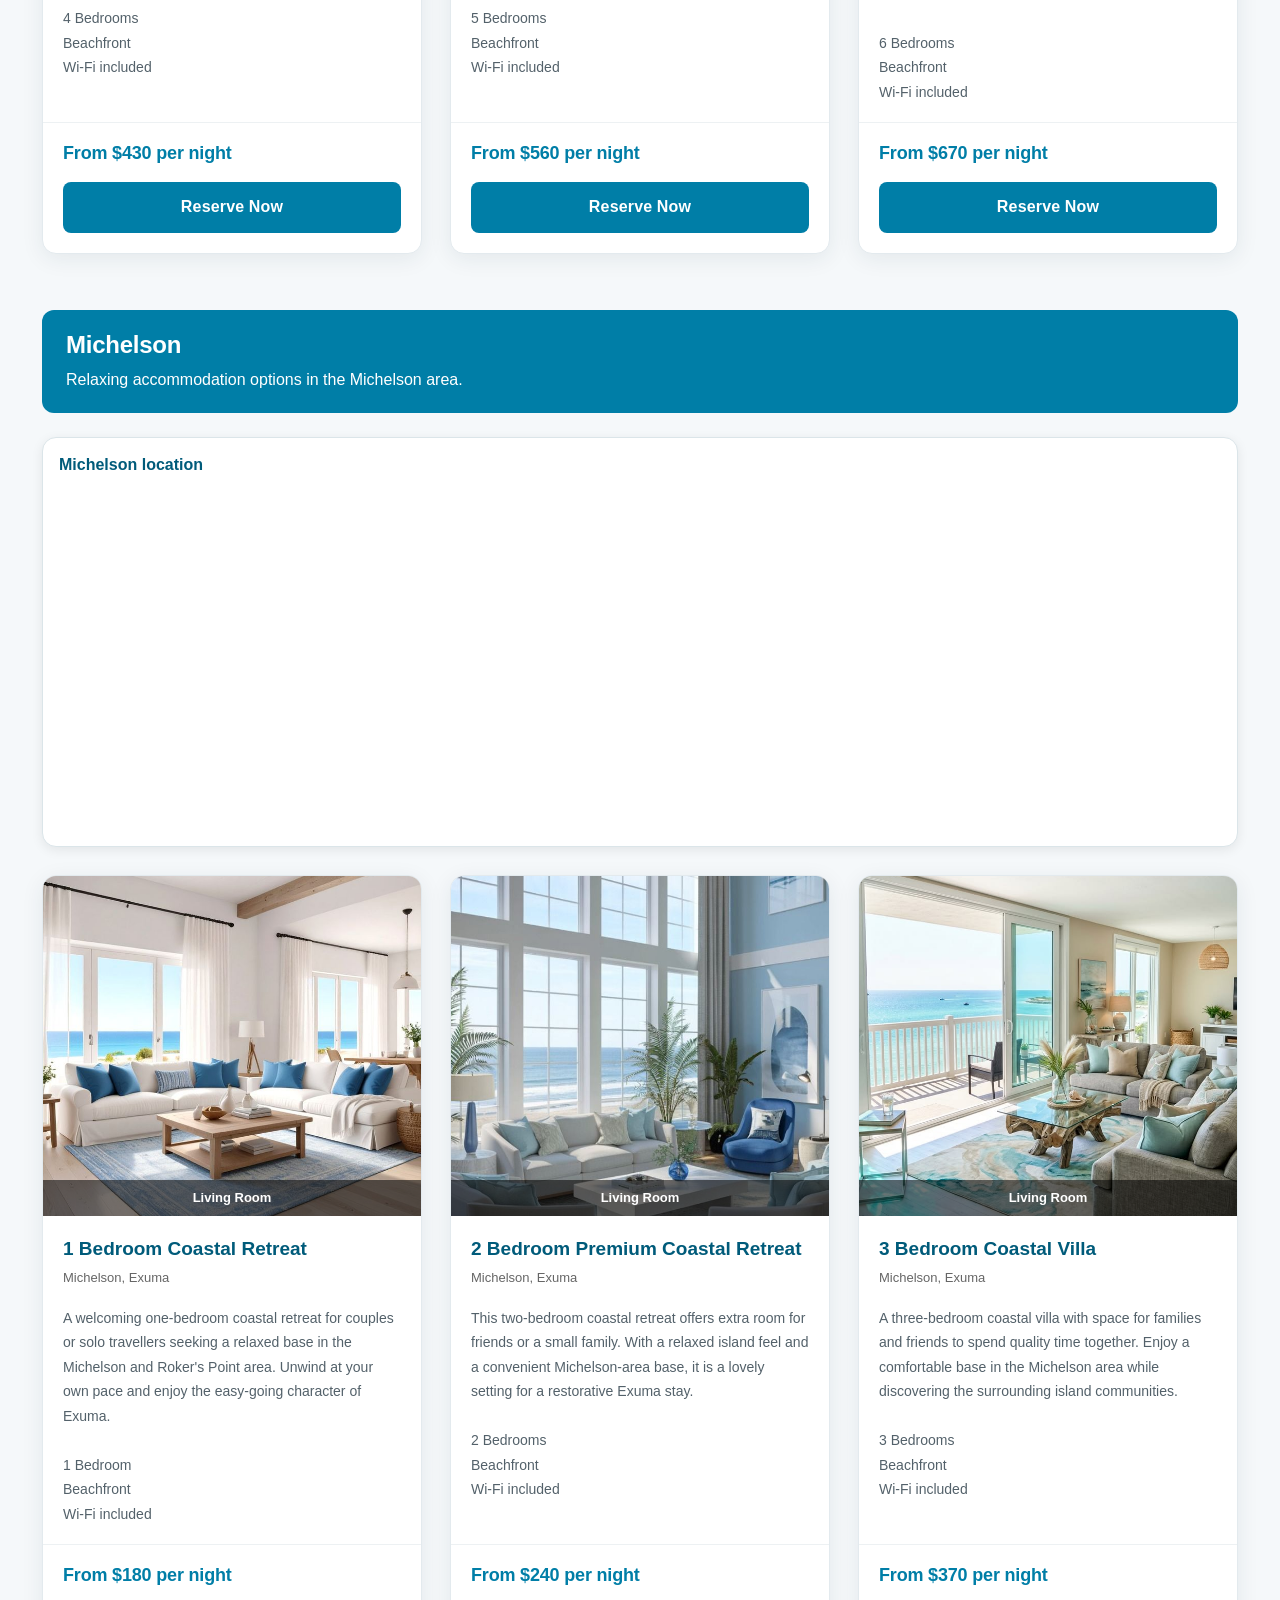
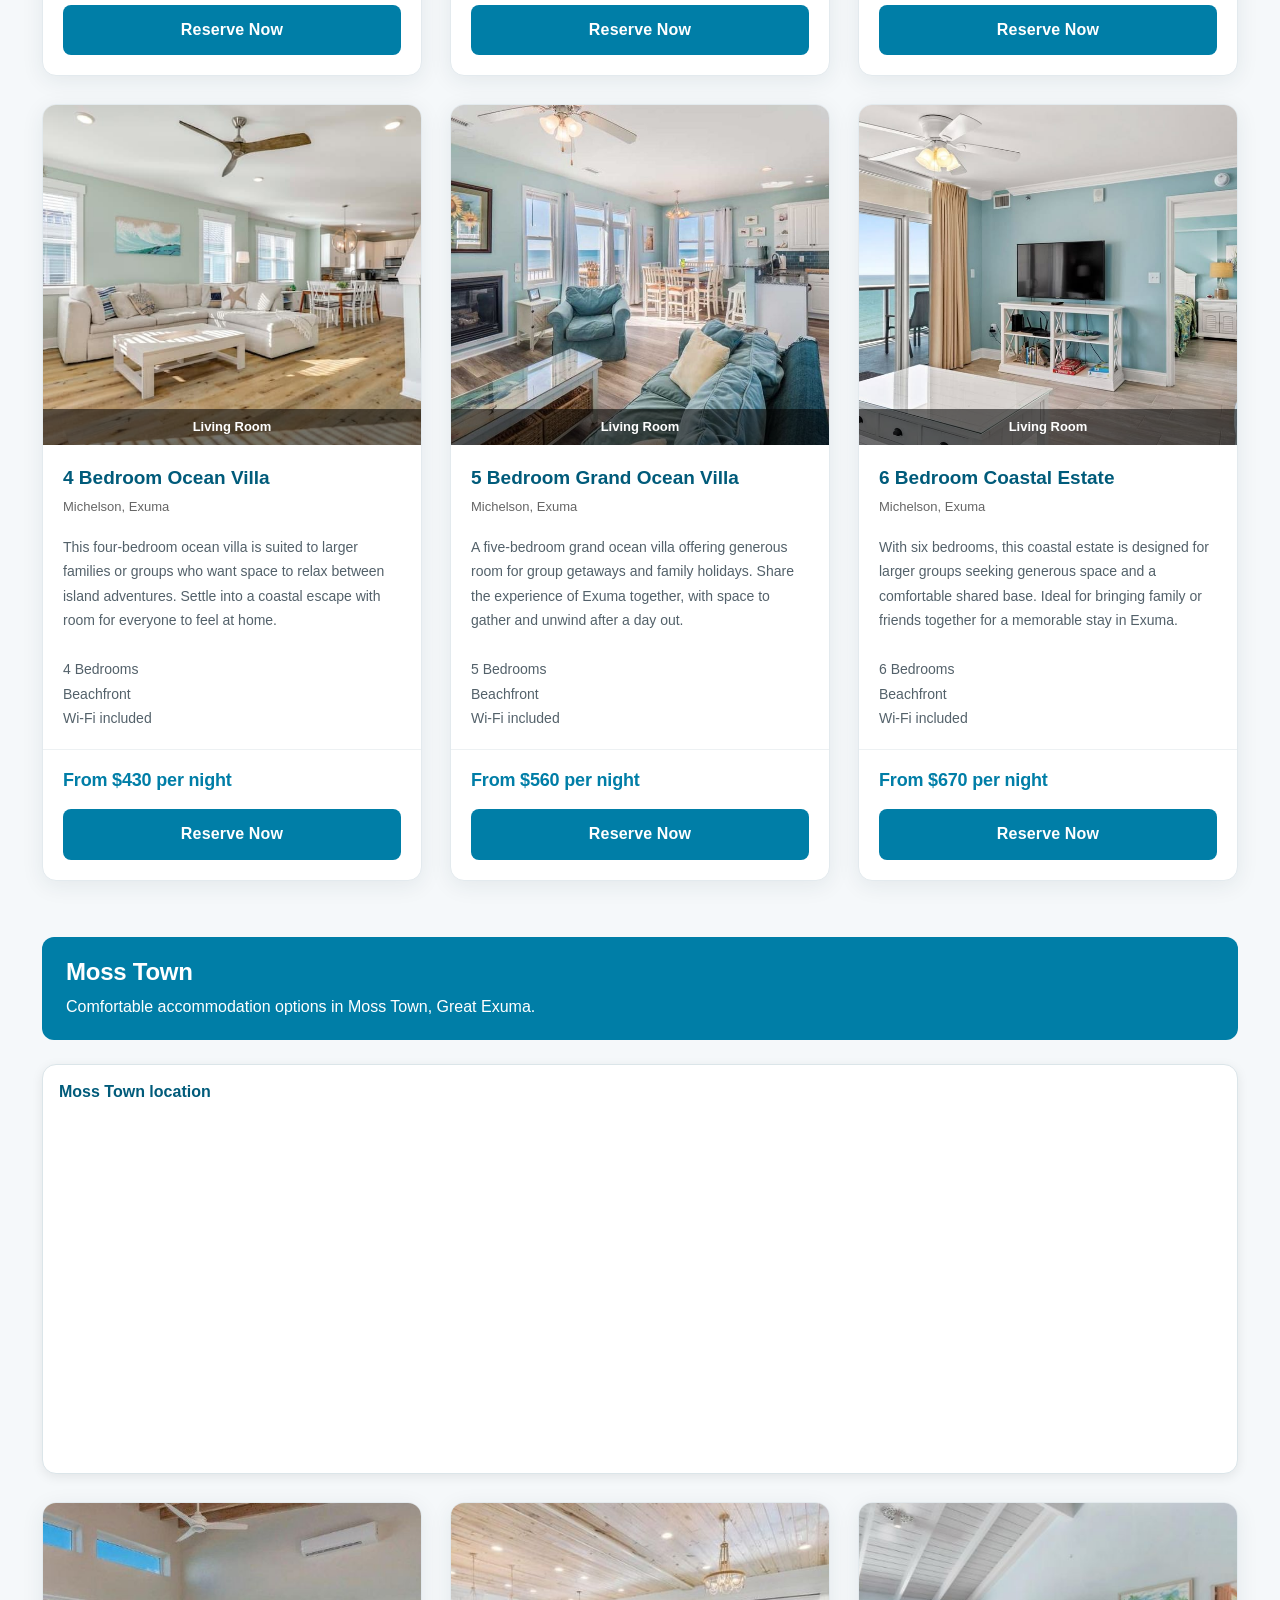
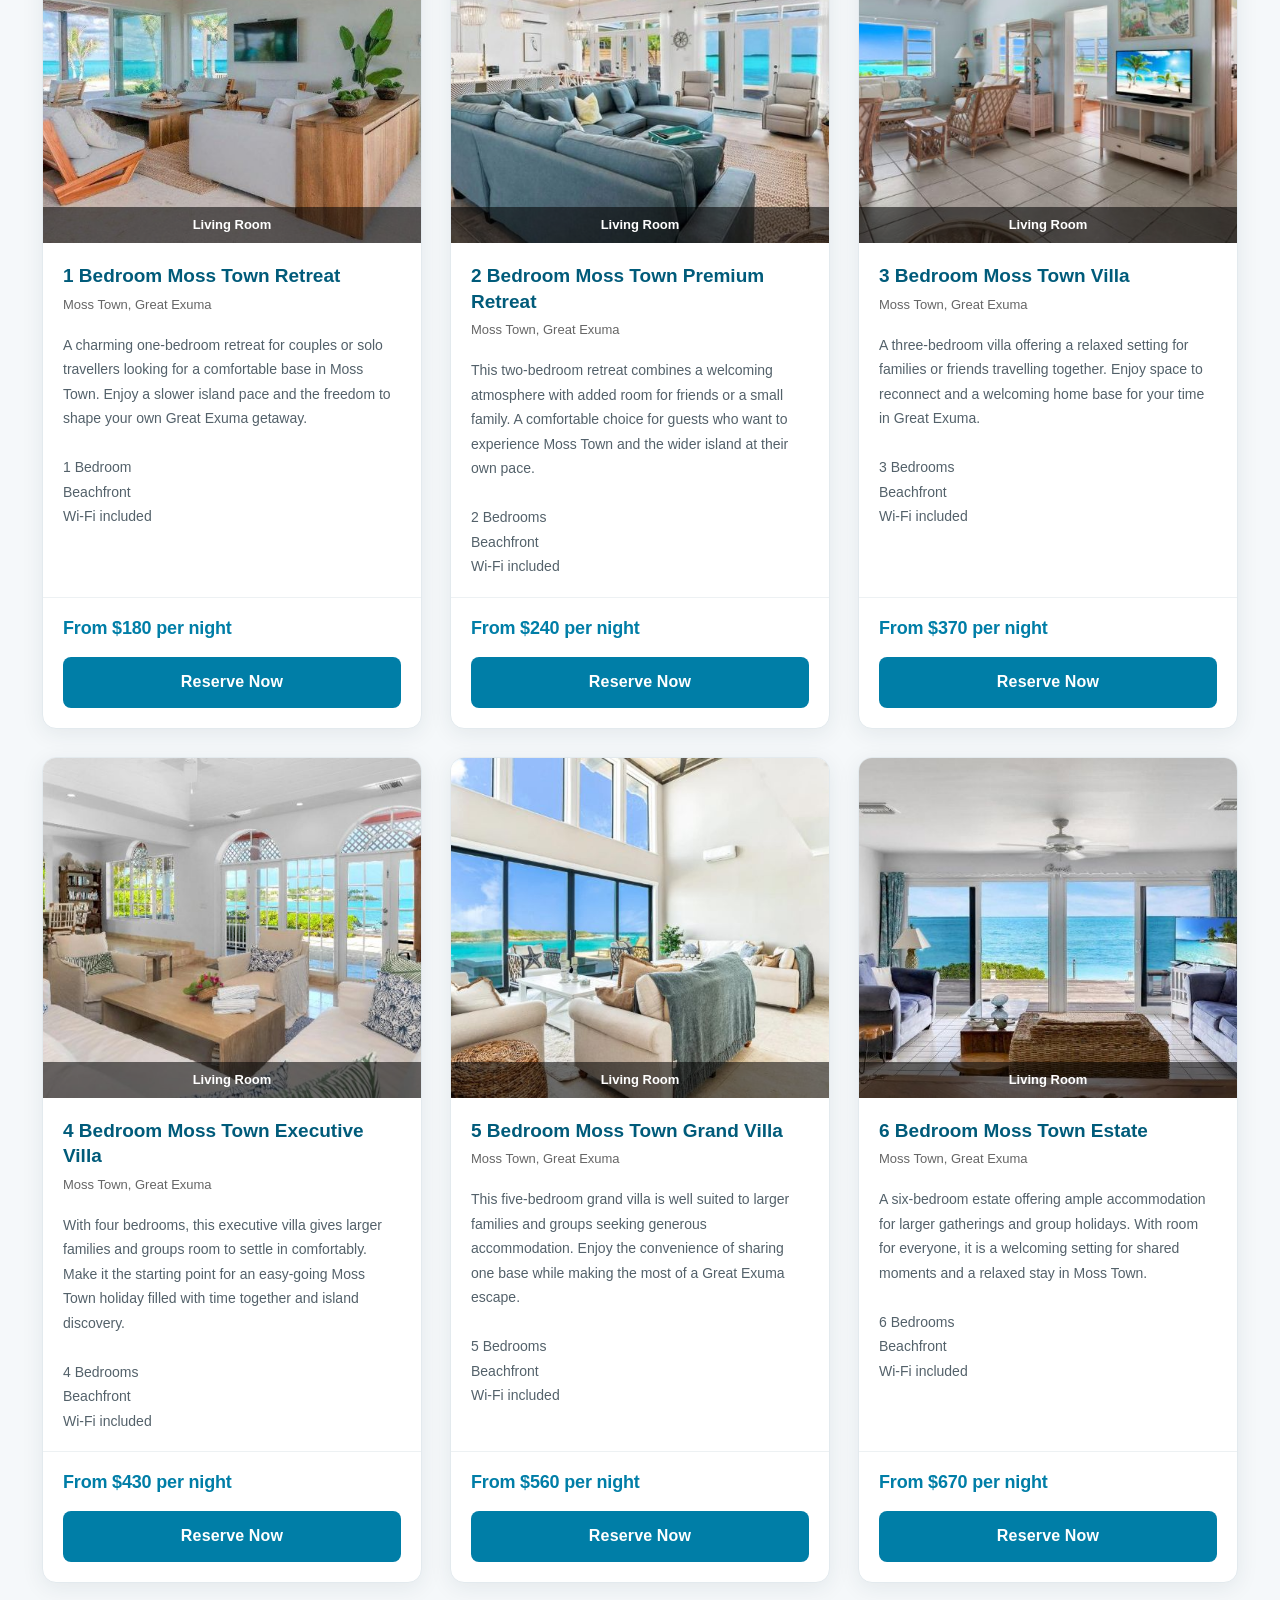
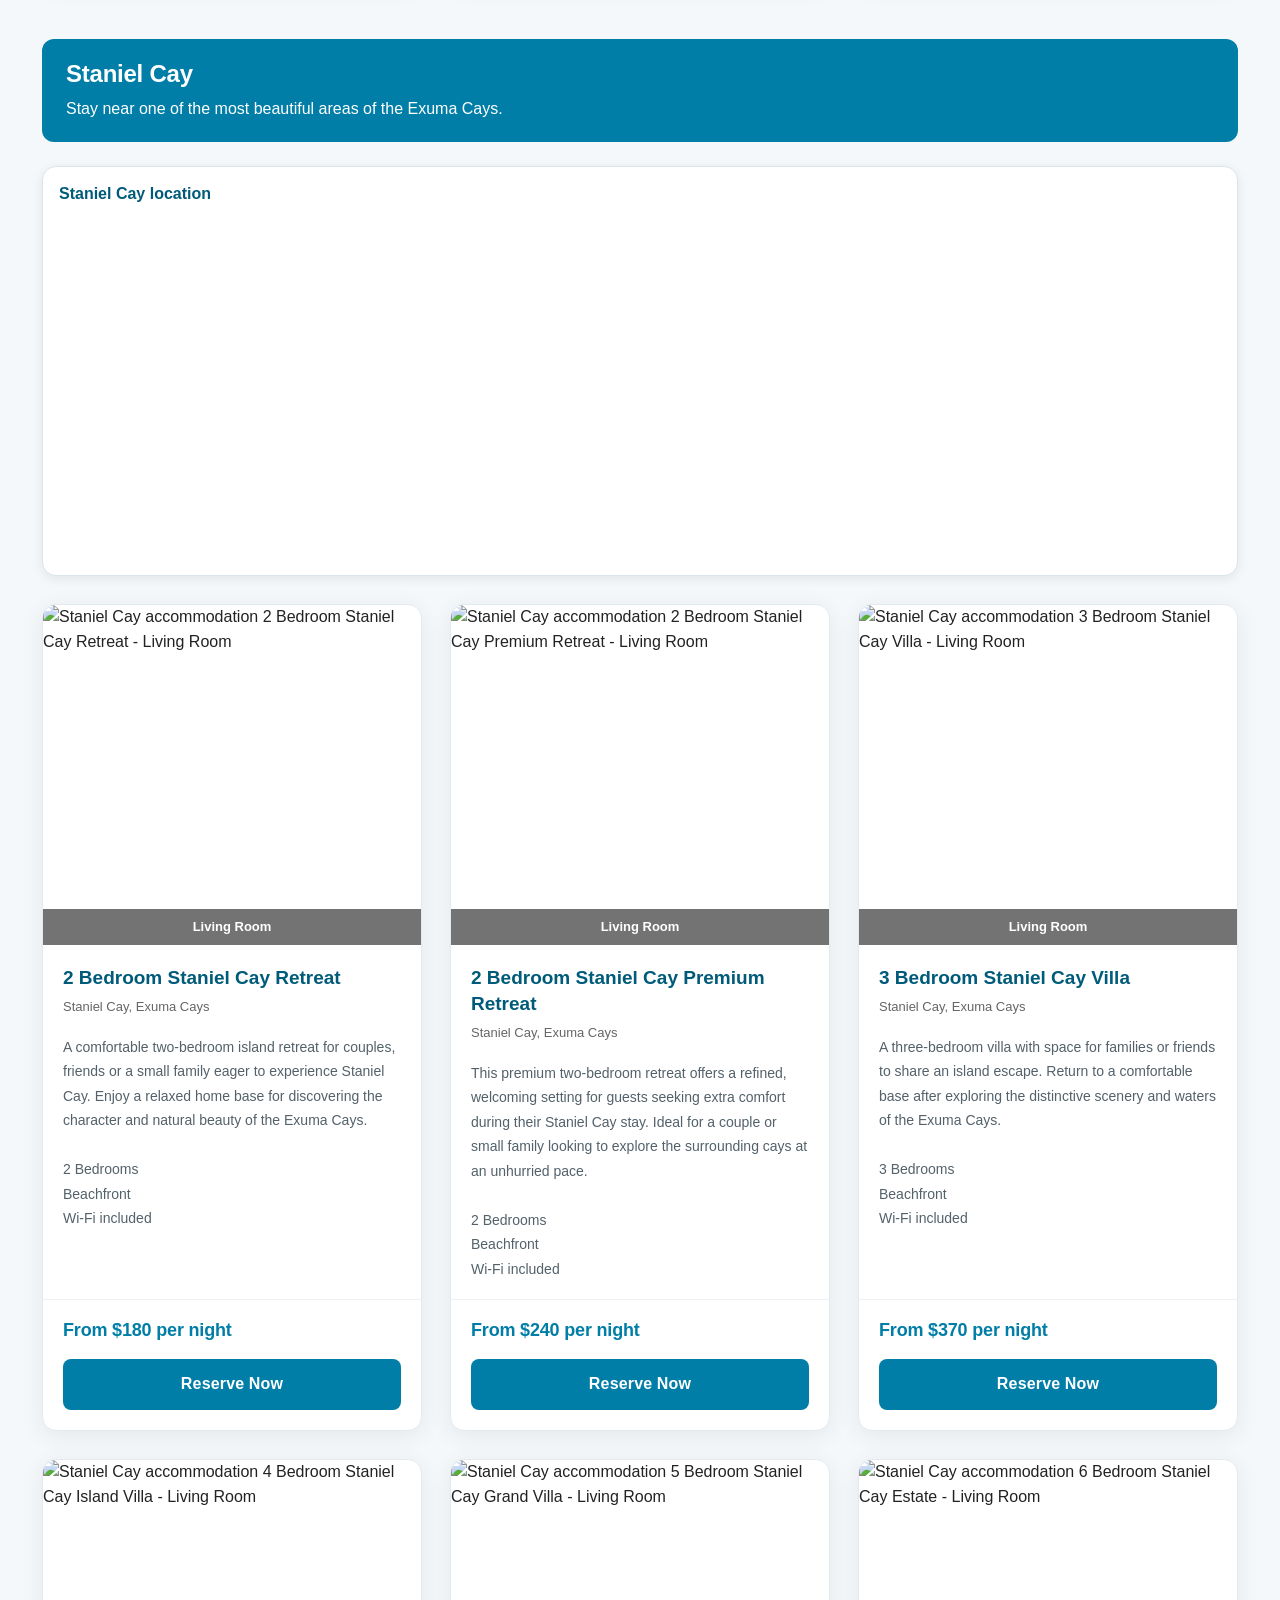
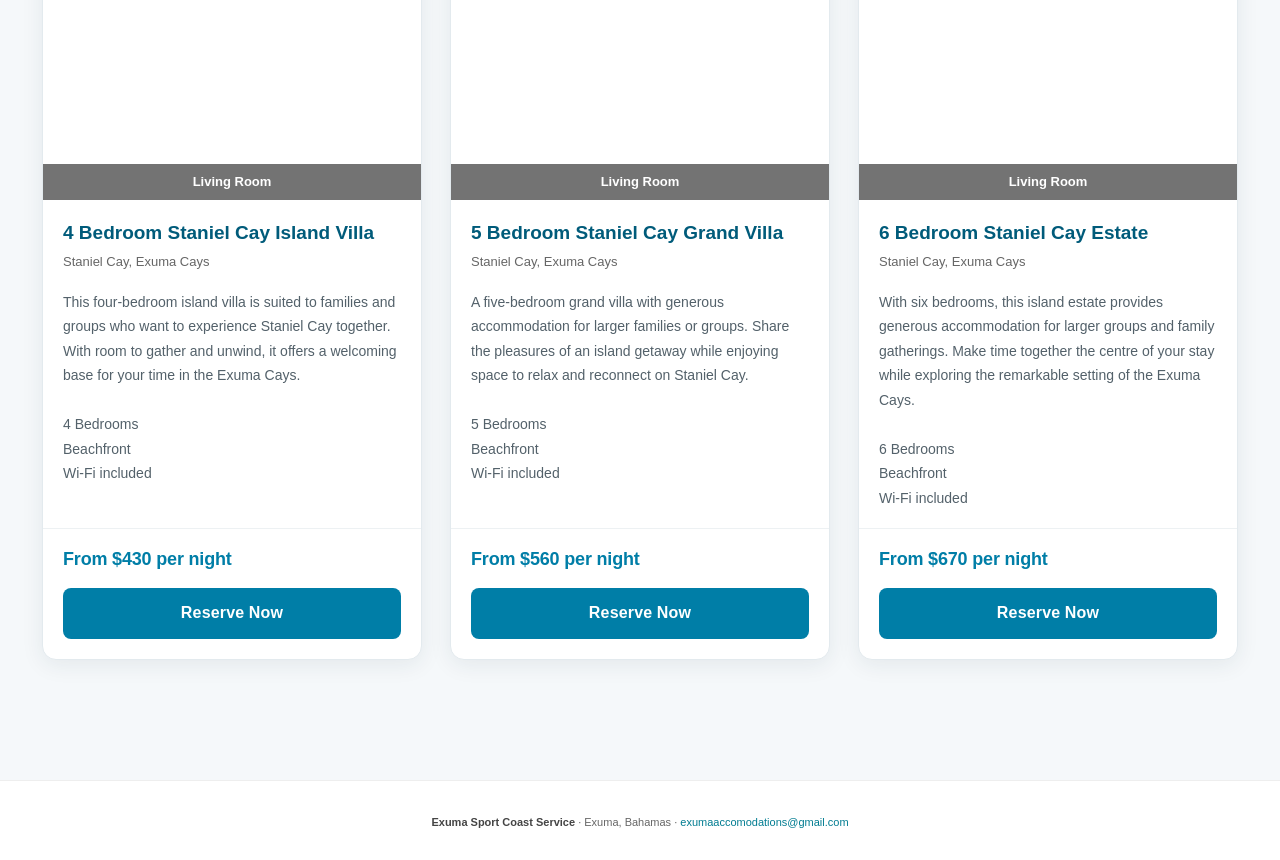
==== commit f48333f3: "Update accommodations.html" ====
--- a/accommodations.html
+++ b/accommodations.html
@@ -357,7 +357,7 @@
 
 <header>
     <nav>
-        <a href="index.html">Ã¢â€ Â Back to Home</a>
+        <a href="index.html">← Back to Home</a>
         <strong>Exuma Accommodations</strong>
     </nav>
 </header>
@@ -424,7 +424,7 @@
 <!-- Small white footnote -->
 <section class="company-footnote">
     <p>
-        <strong>Exuma Sport Coast Service</strong> Ã‚Â· Exuma, Bahamas Ã‚Â·
+        <strong>Exuma Sport Coast Service</strong> · Exuma, Bahamas ·
         <a href="mailto:exumaaccomodations@gmail.com">
             exumaaccomodations@gmail.com
         </a>
@@ -800,6 +800,34 @@
         return html + '</div>';
     }
 
+    /*
+       Build the reservation URL expected by reserve.html.
+       Keep the dates and guest counts chosen on index.html, when available.
+       URLSearchParams safely encodes accommodation names and other values.
+    */
+    function buildReserveUrl(region, accommodation, price) {
+        var params = new URLSearchParams();
+        params.set("region", region.id);
+        params.set("accommodation", accommodation);
+        params.set("price", String(price));
+
+        var savedKeys = {
+            checkin: "checkin",
+            checkout: "checkout",
+            adults: "adults",
+            children: "children"
+        };
+
+        Object.keys(savedKeys).forEach(function (param) {
+            var value = localStorage.getItem(savedKeys[param]);
+            if (value !== null && value !== "") {
+                params.set(param, value);
+            }
+        });
+
+        return "reserve.html?" + params.toString();
+    }
+
     function renderCards() {
         REGIONS.forEach(function (region) {
             var grid = document.getElementById(region.gridId);
@@ -813,7 +841,7 @@
                     '<div class="card-location">' + escapeHtml(region.location) + '</div>' +
                     '<p class="accommodation-description">' + escapeHtml(region.descriptions[i] || "Comfortable accommodation in Exuma, Bahamas.") + '</p>' +
                     '<div class="info"><div class="price">From $' + price + ' per night</div>' +
-                    '<a class="reserve-btn" href="mailto:exumaaccomodations@gmail.com?subject=' + encodeURIComponent("Accommodation enquiry: " + name) + '&body=' + encodeURIComponent("Hello, I would like to enquire about " + name + " in " + region.location + ".") + '">Enquire / Reserve</a></div>' +
+                    '<a class="reserve-btn" href="' + buildReserveUrl(region, name, price) + '">Reserve Now</a></div>' +
                     '</article>';
             });
             grid.innerHTML = cards;
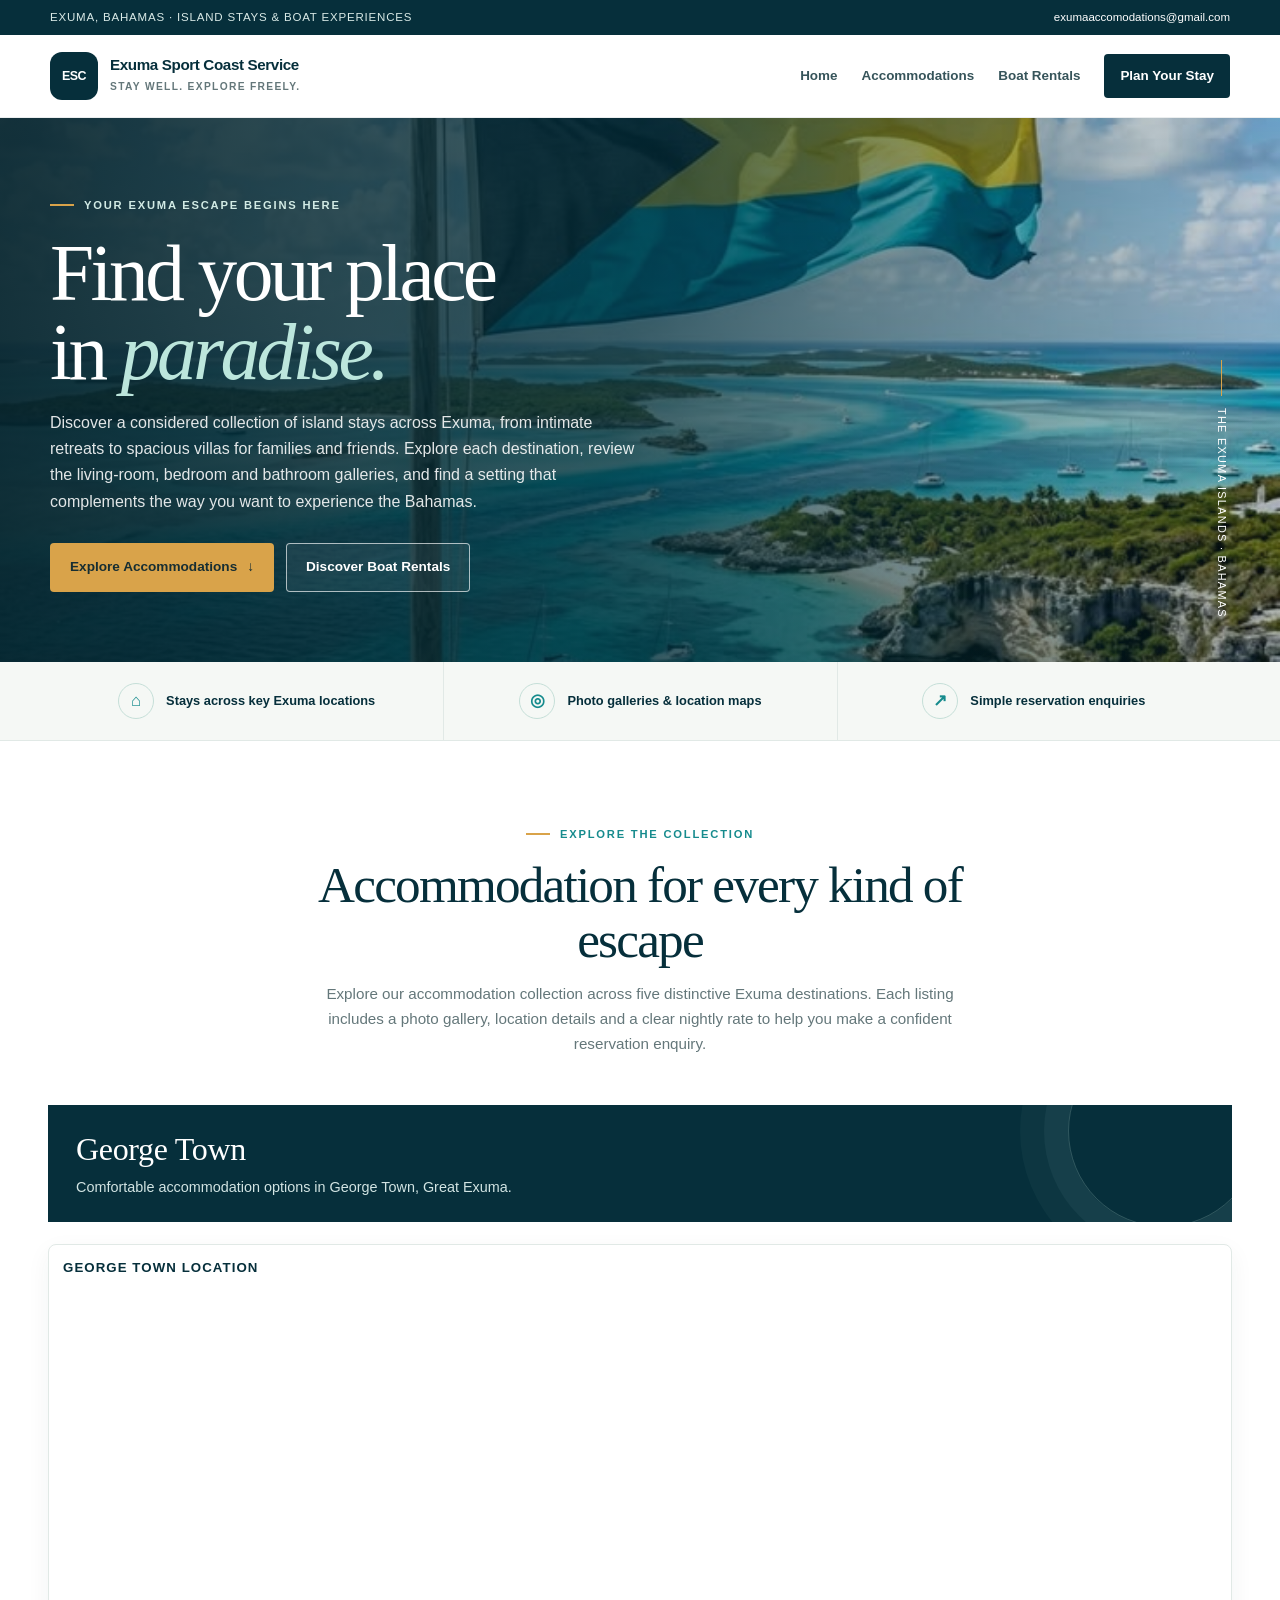
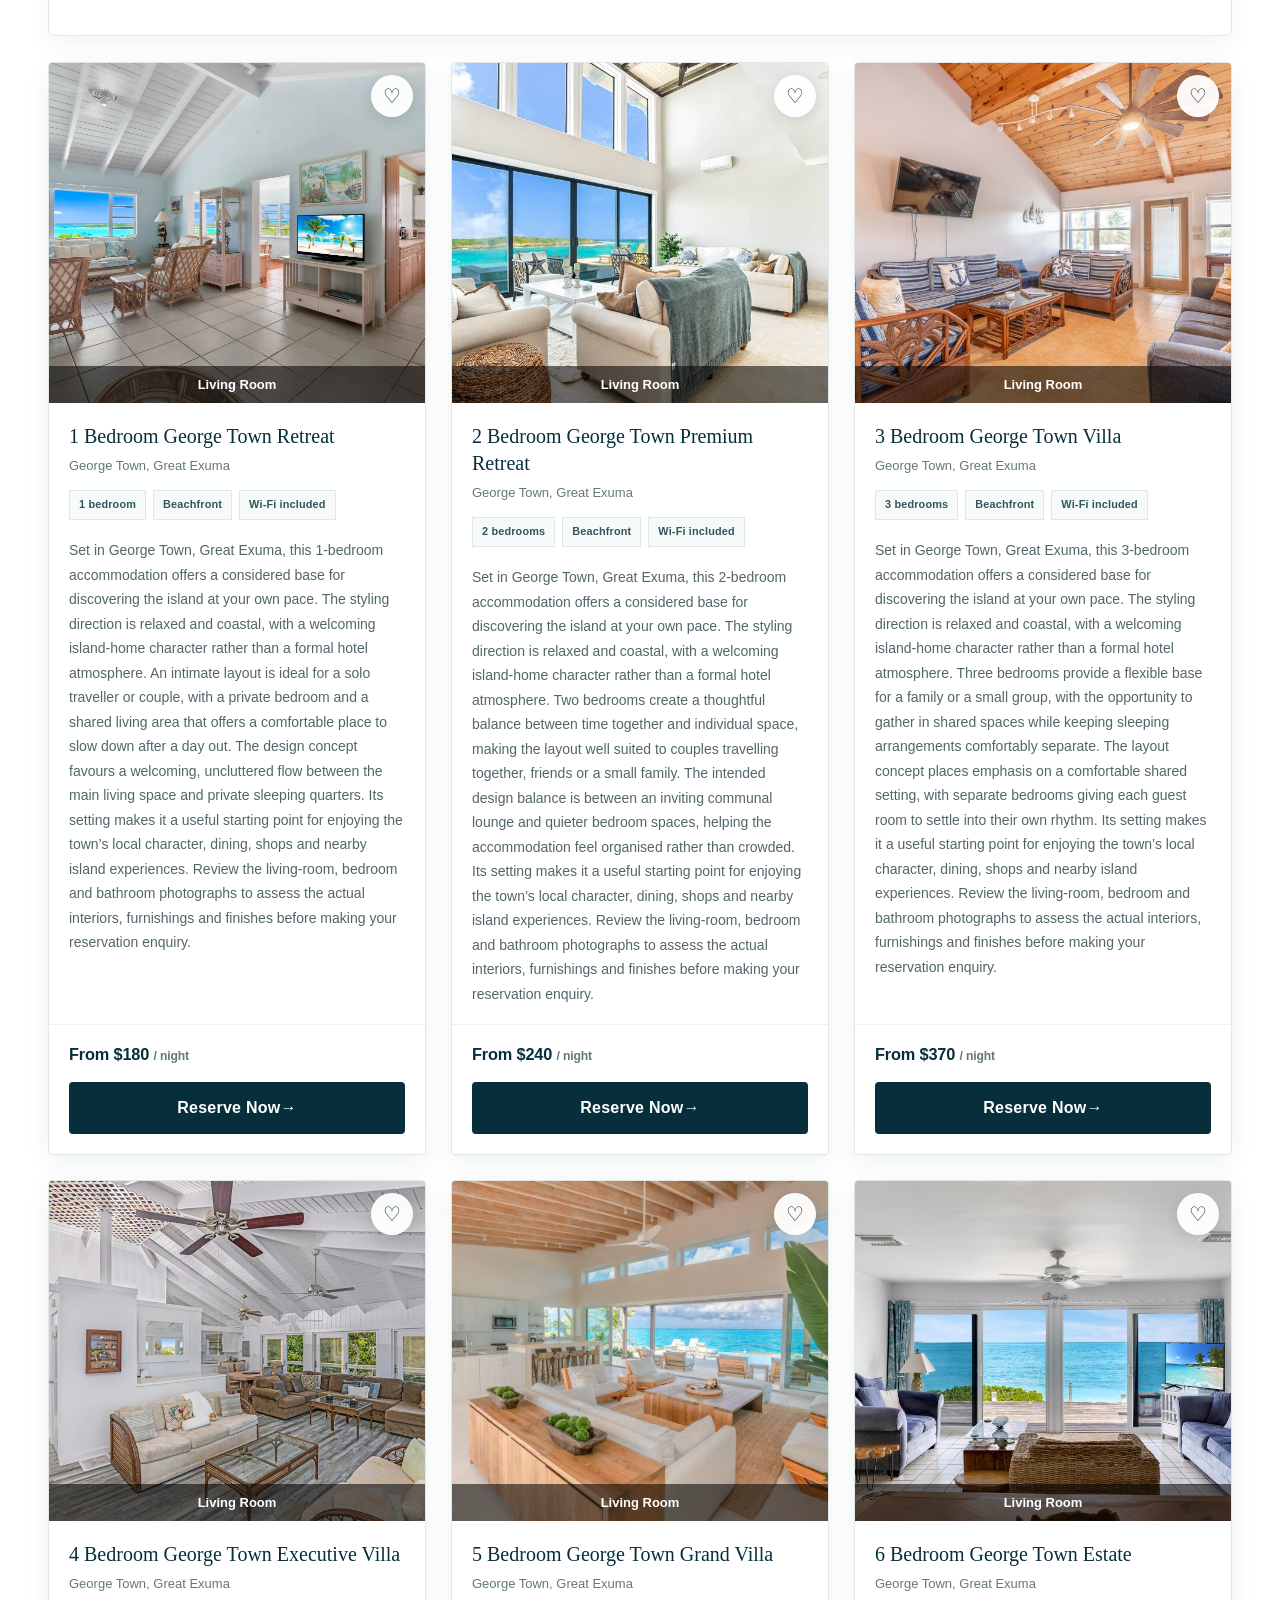
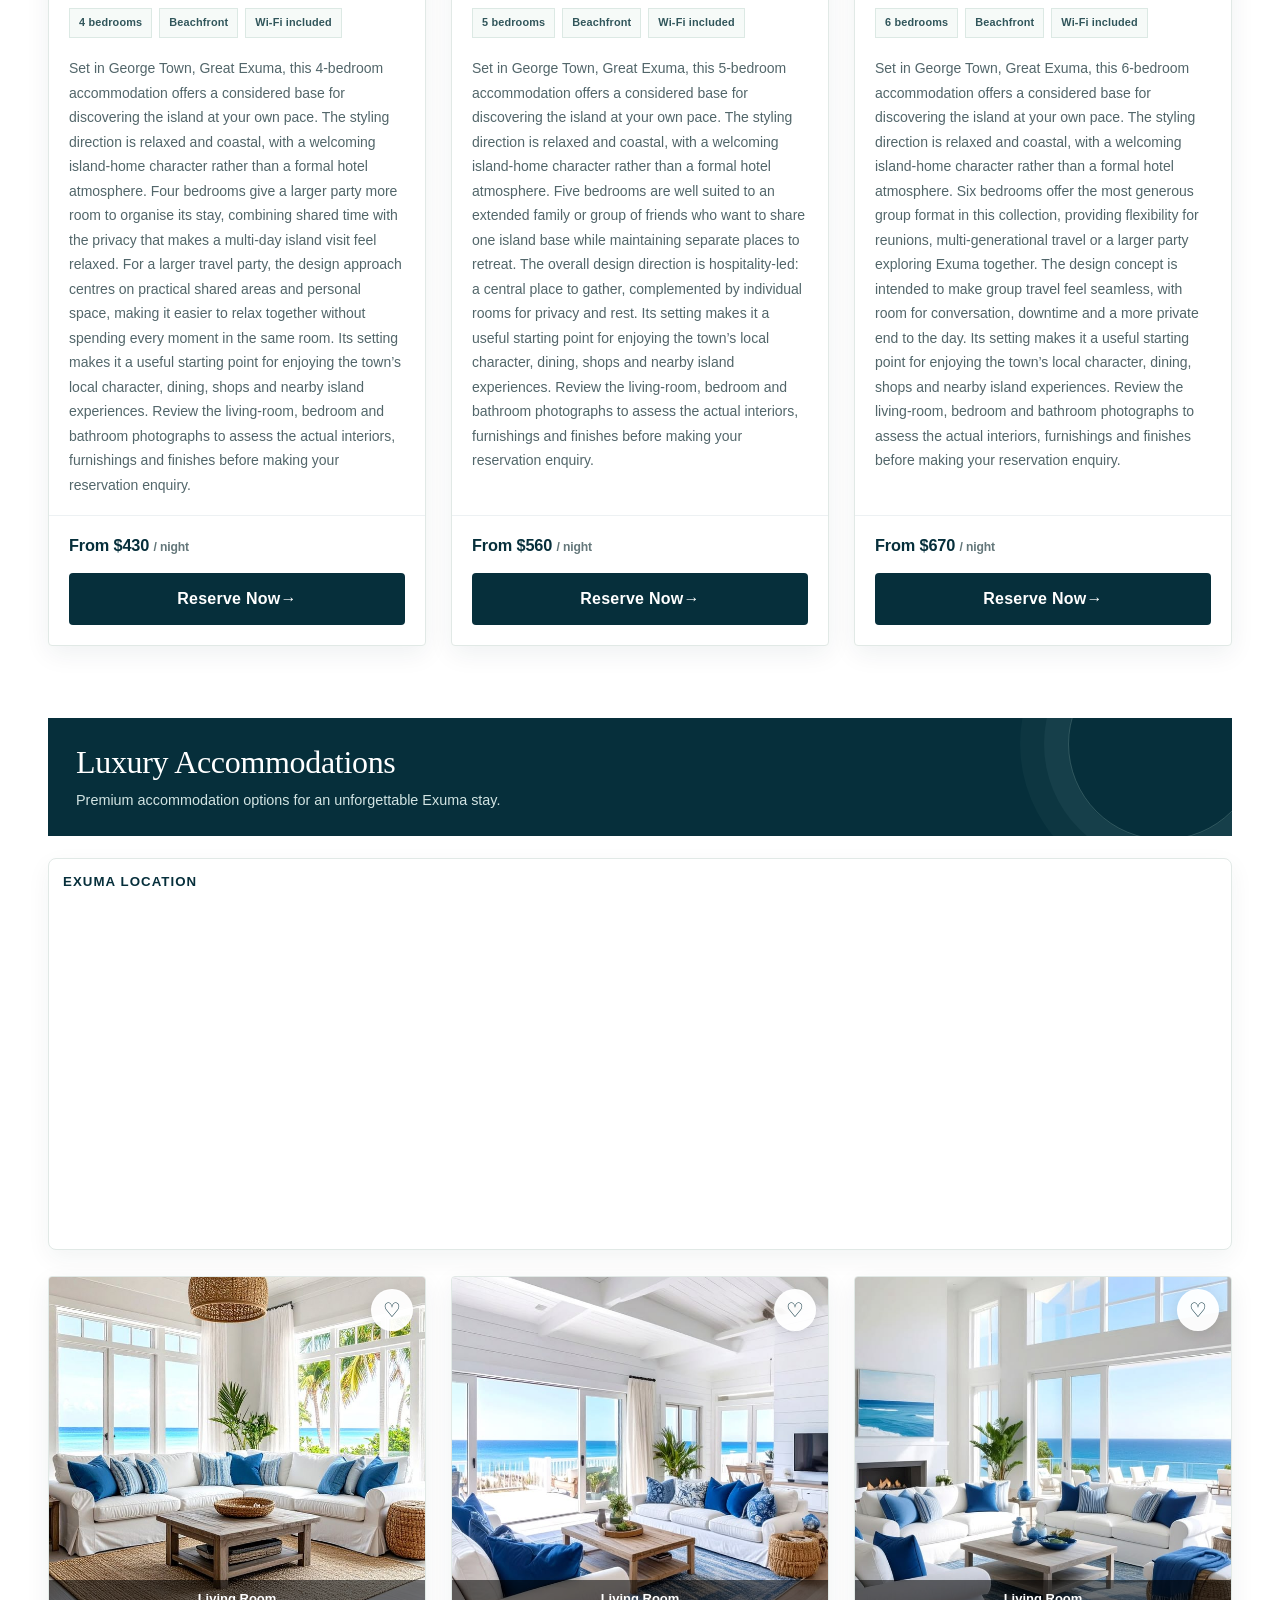
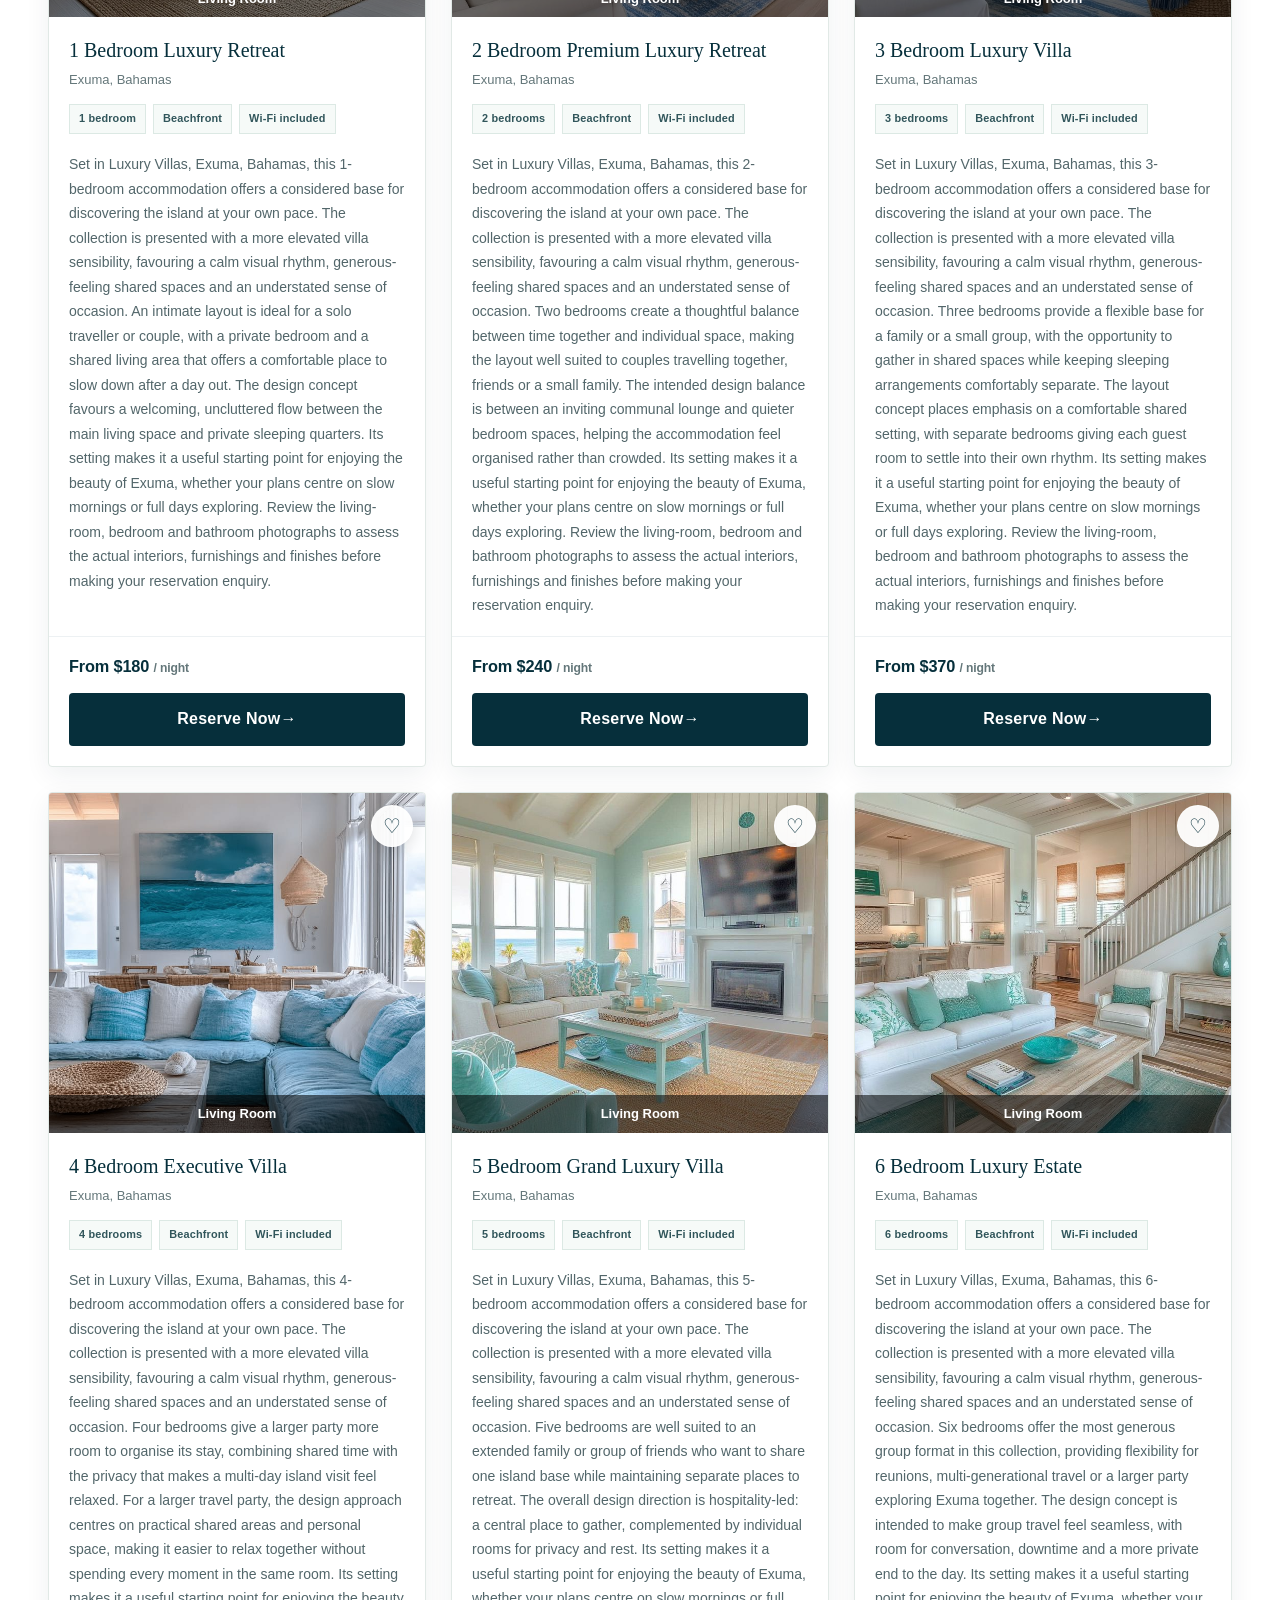
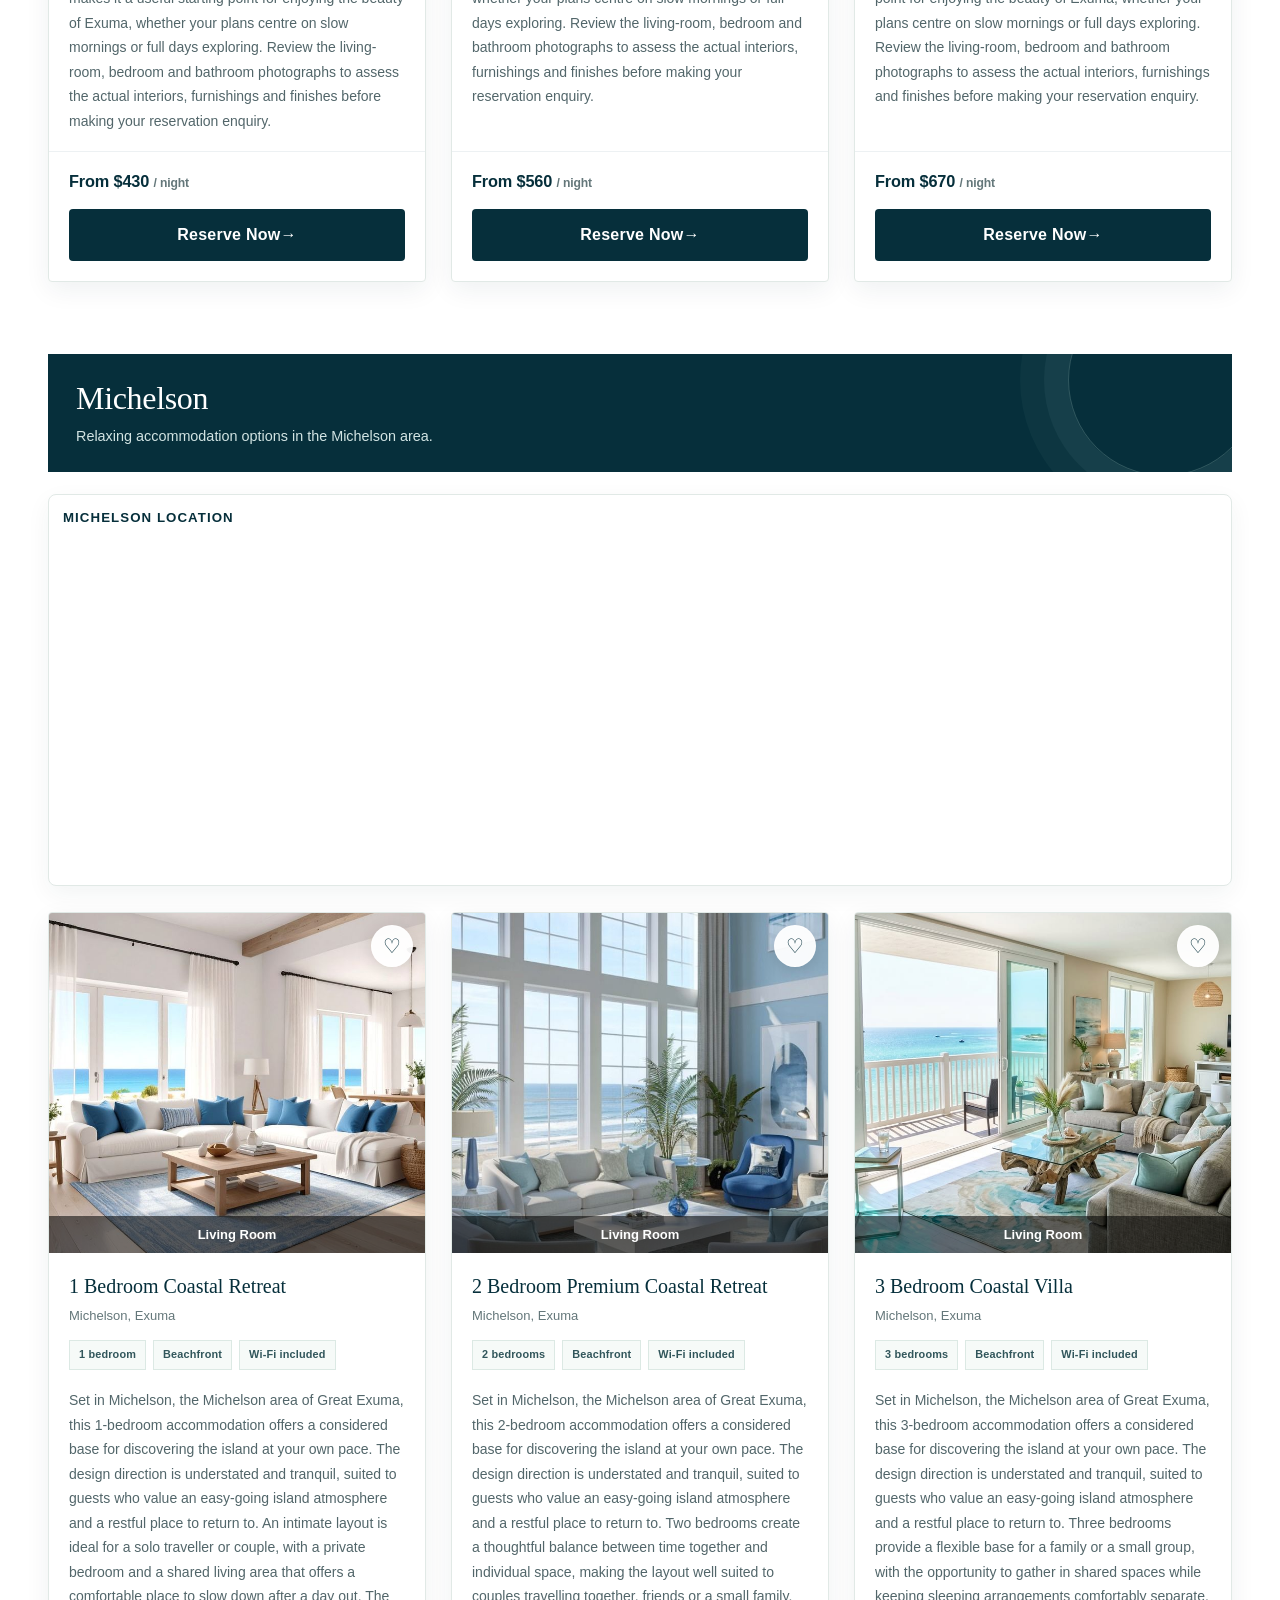
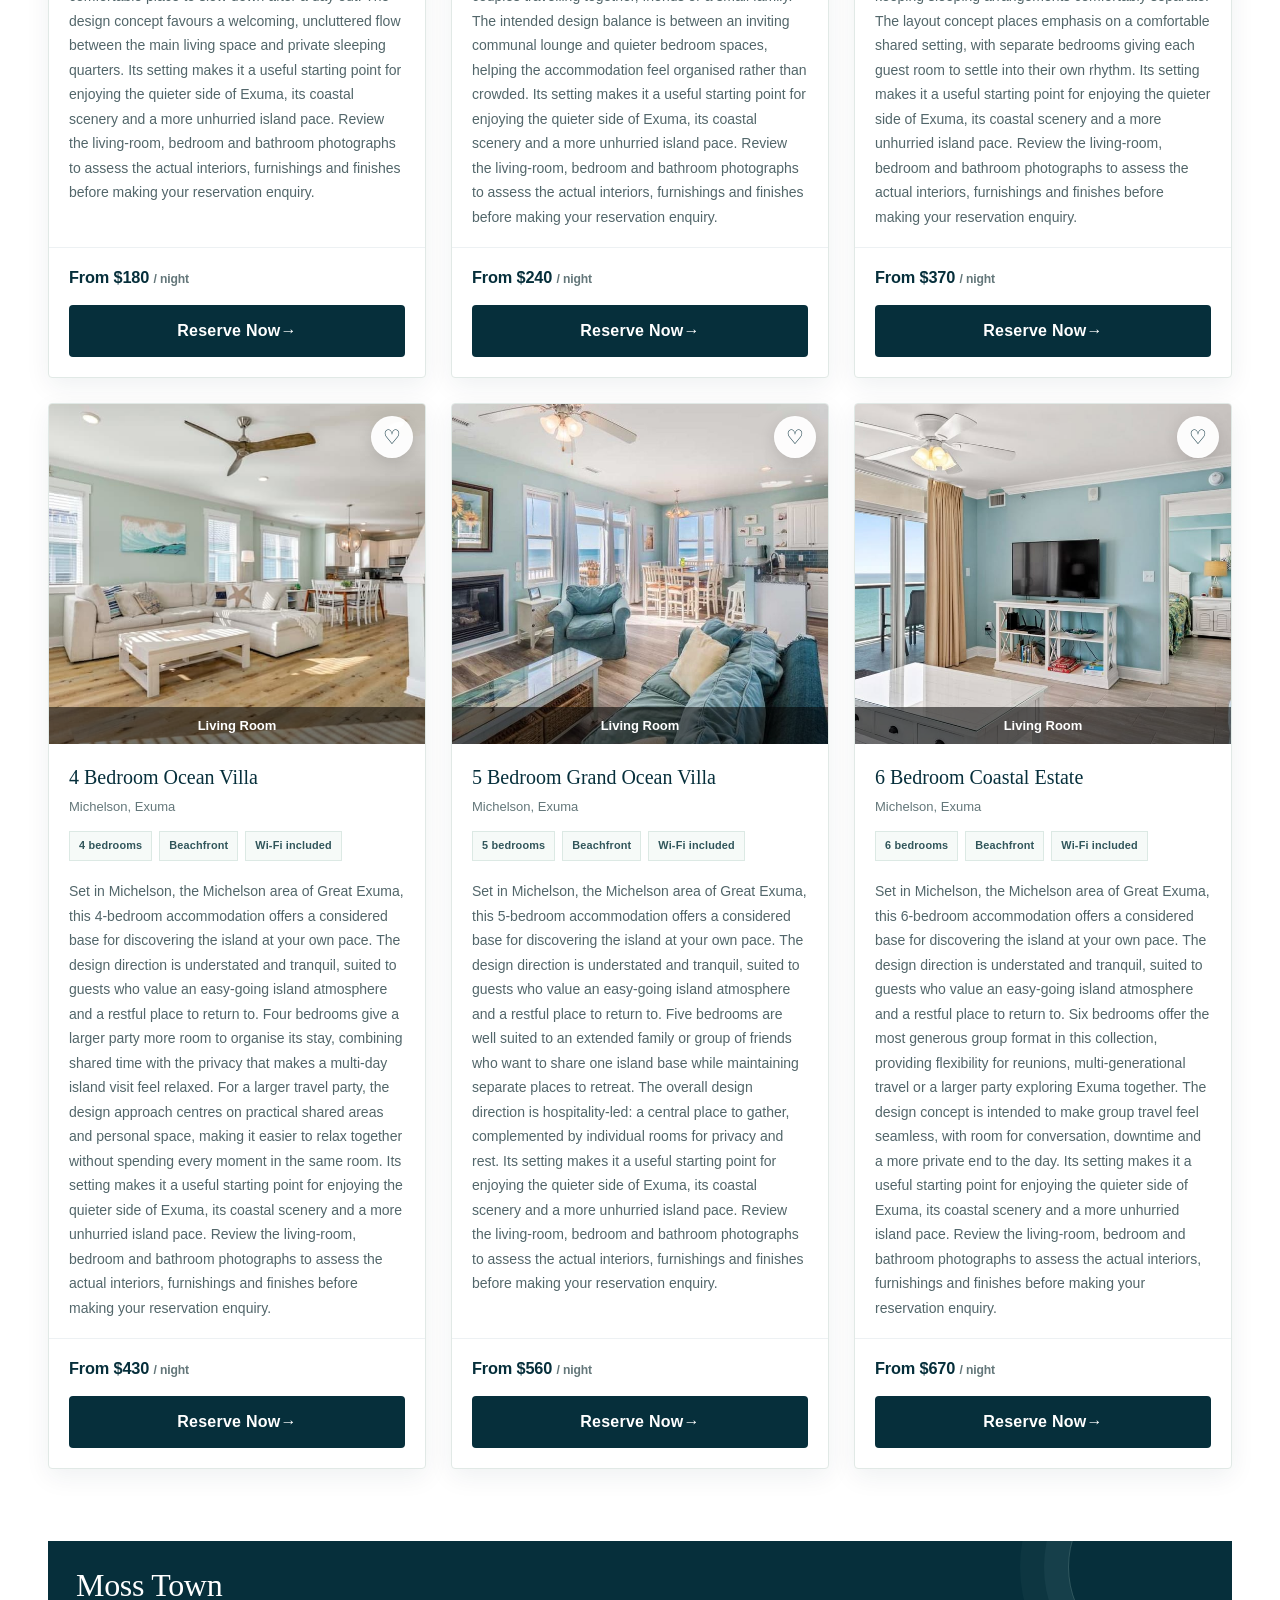
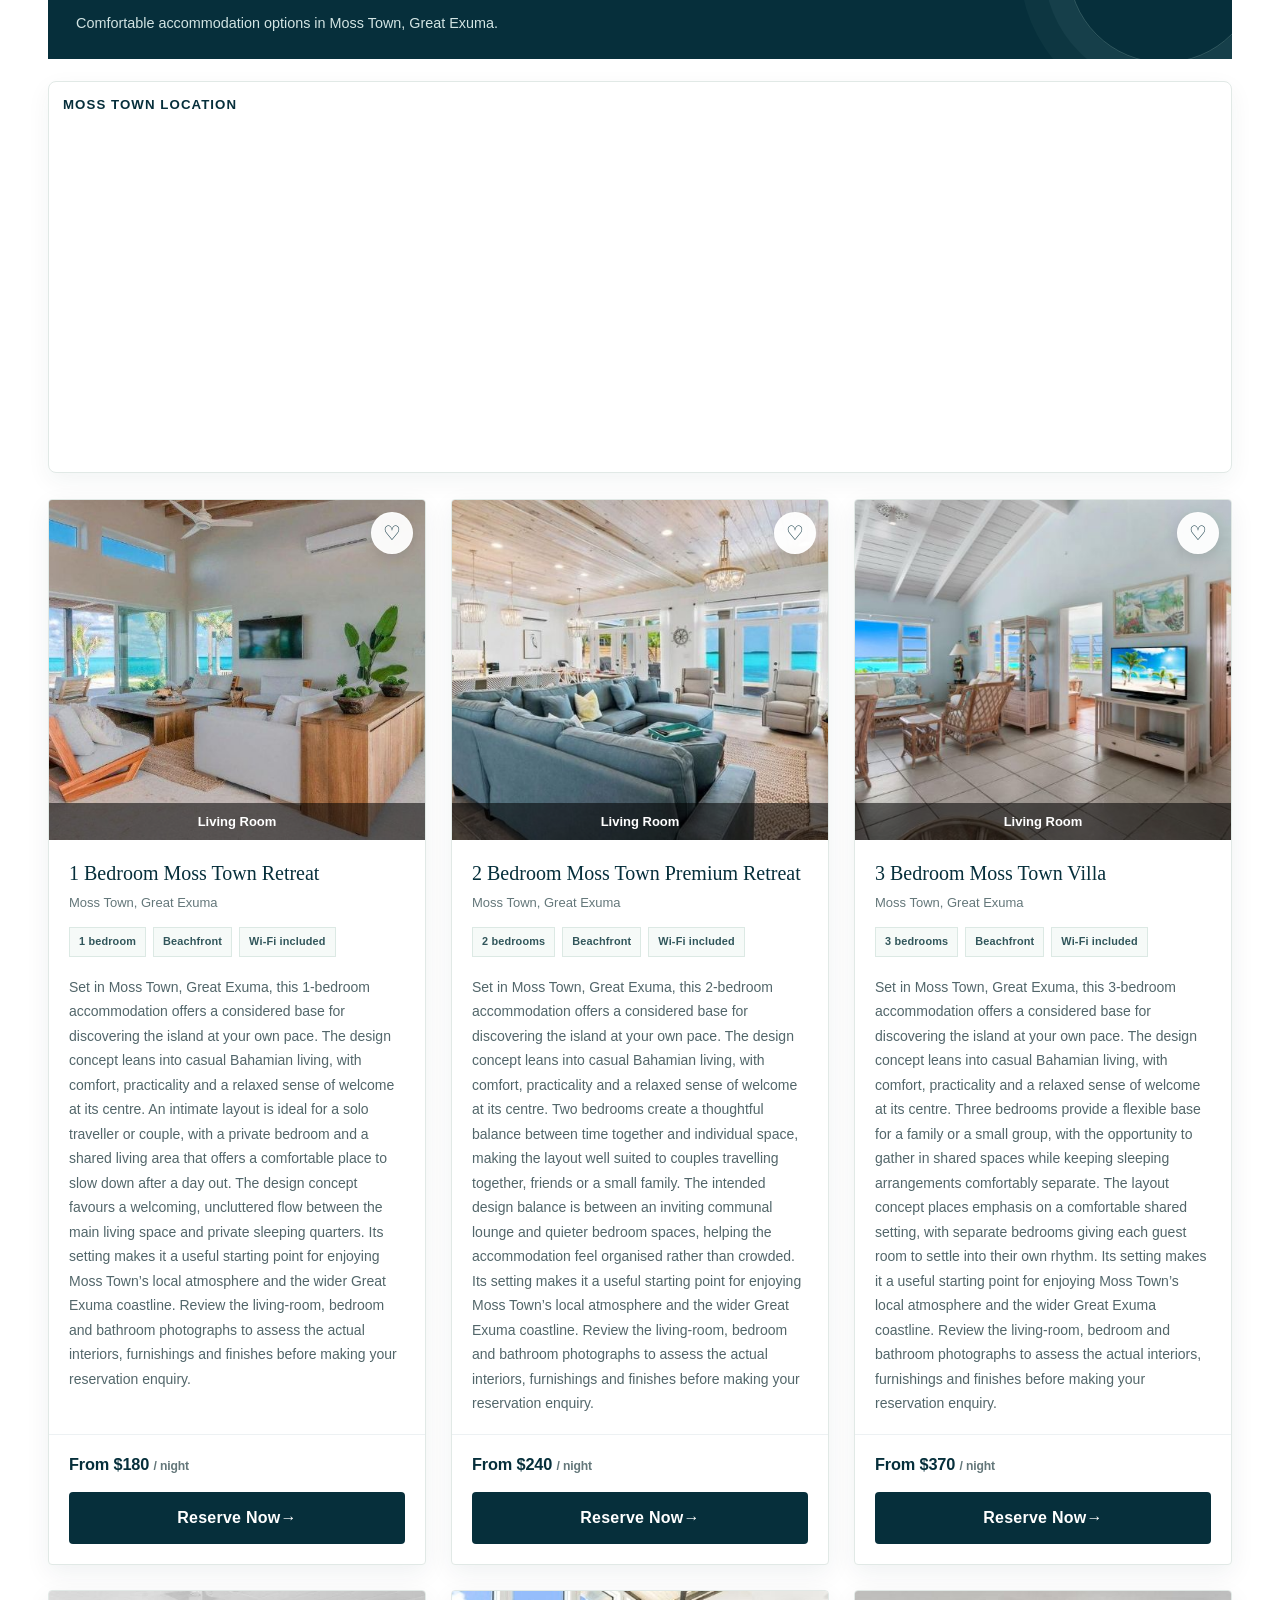
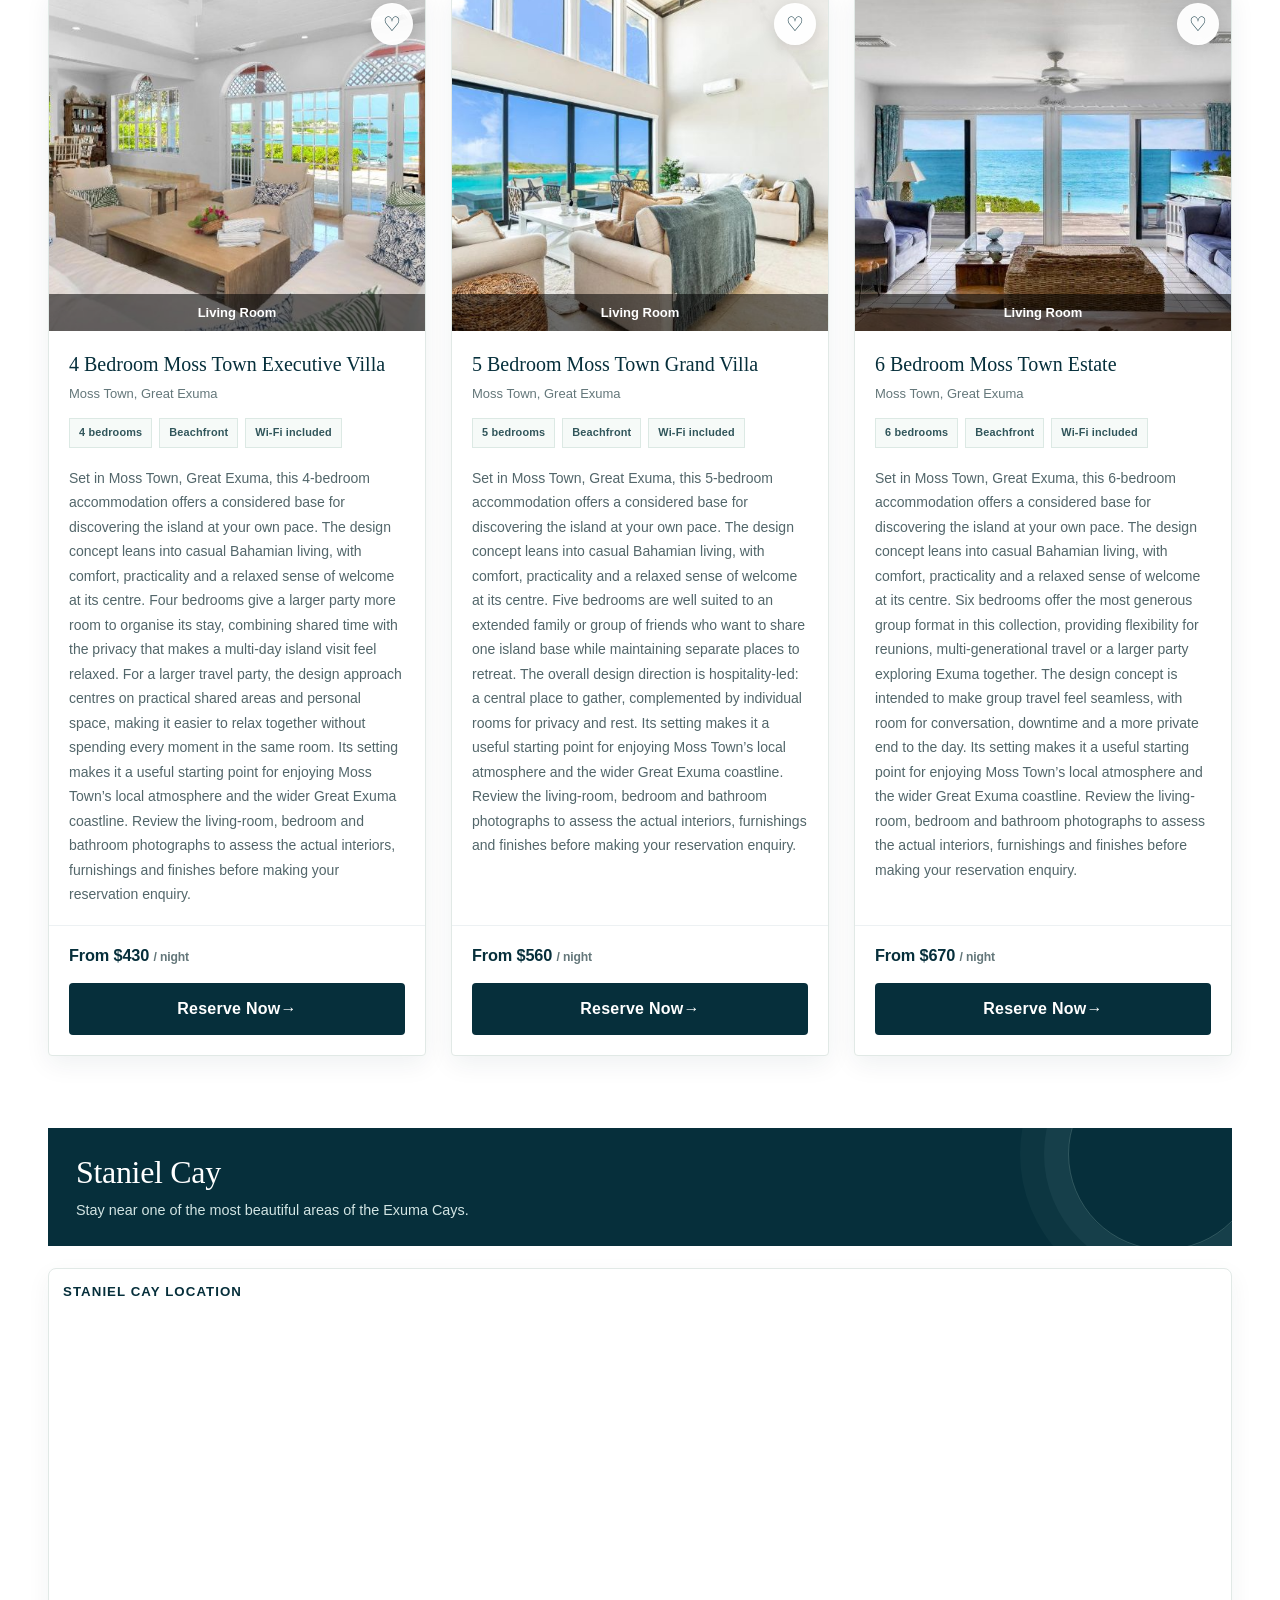
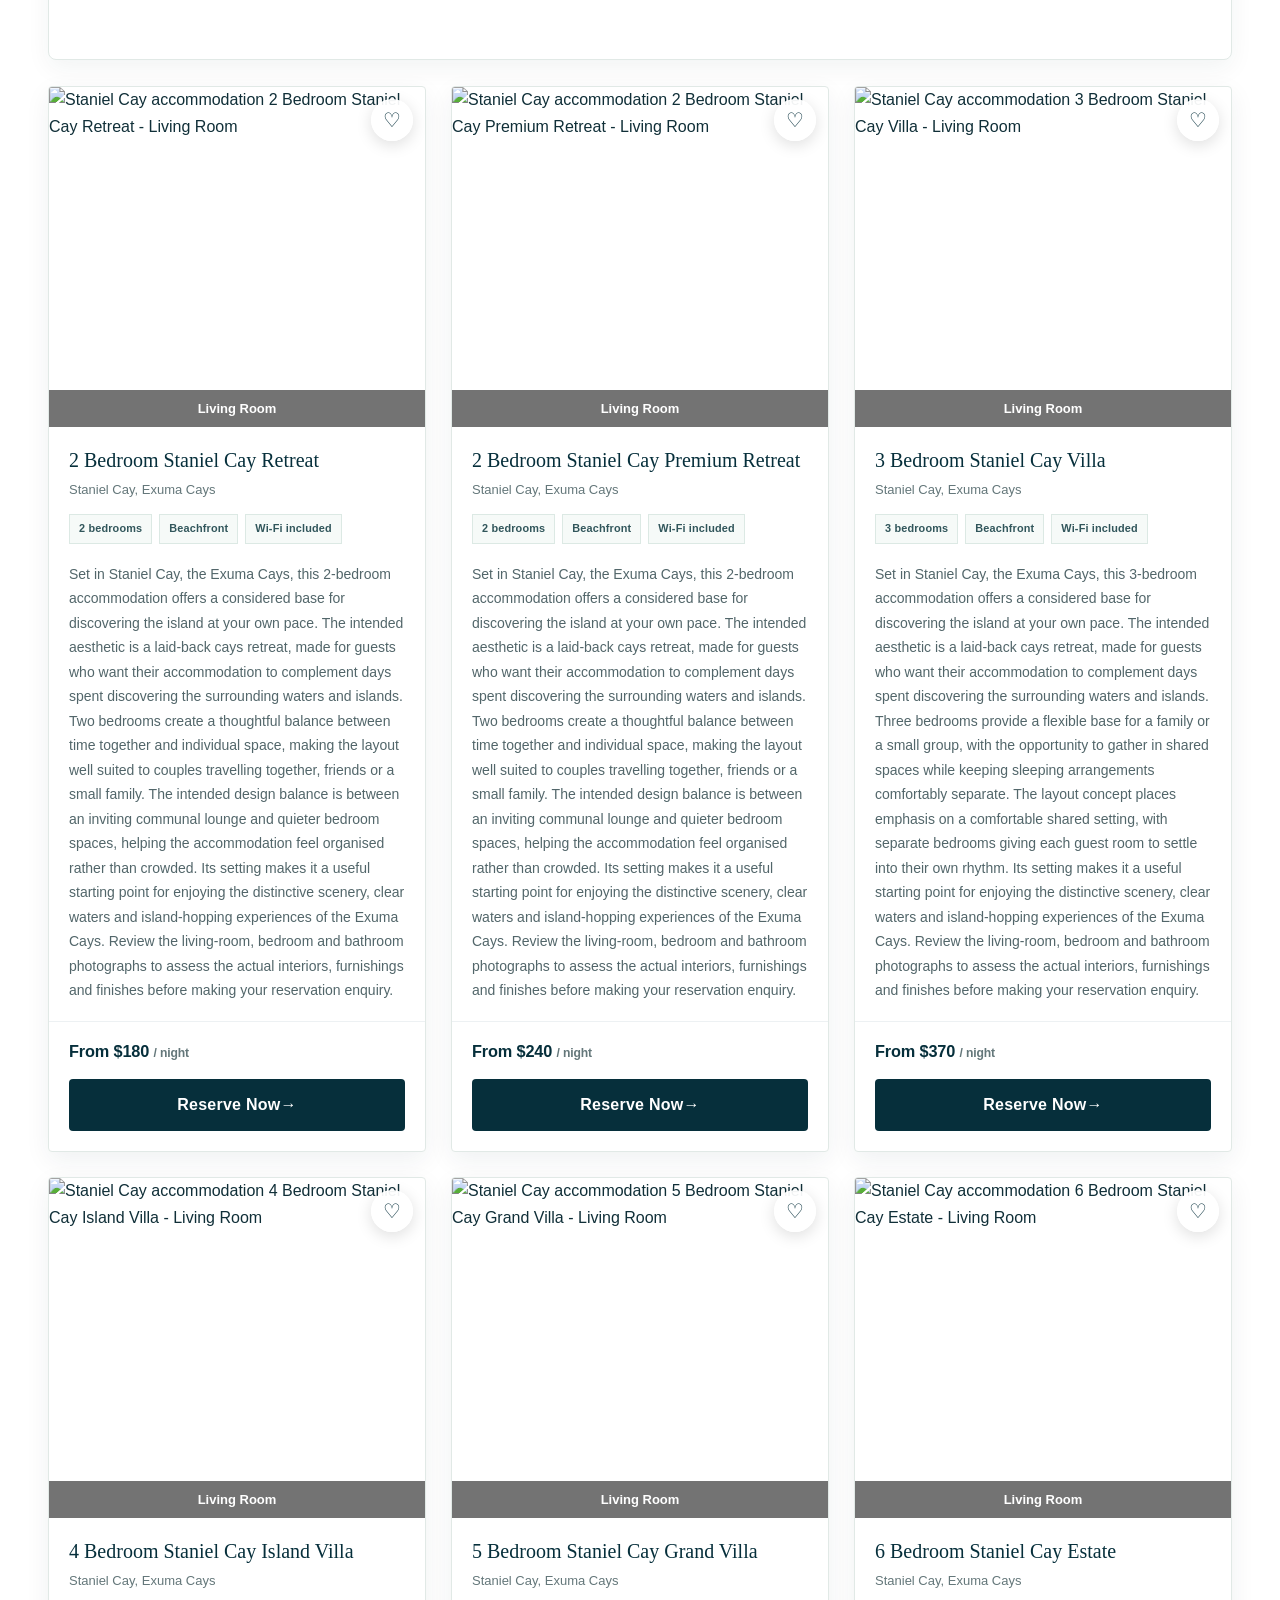
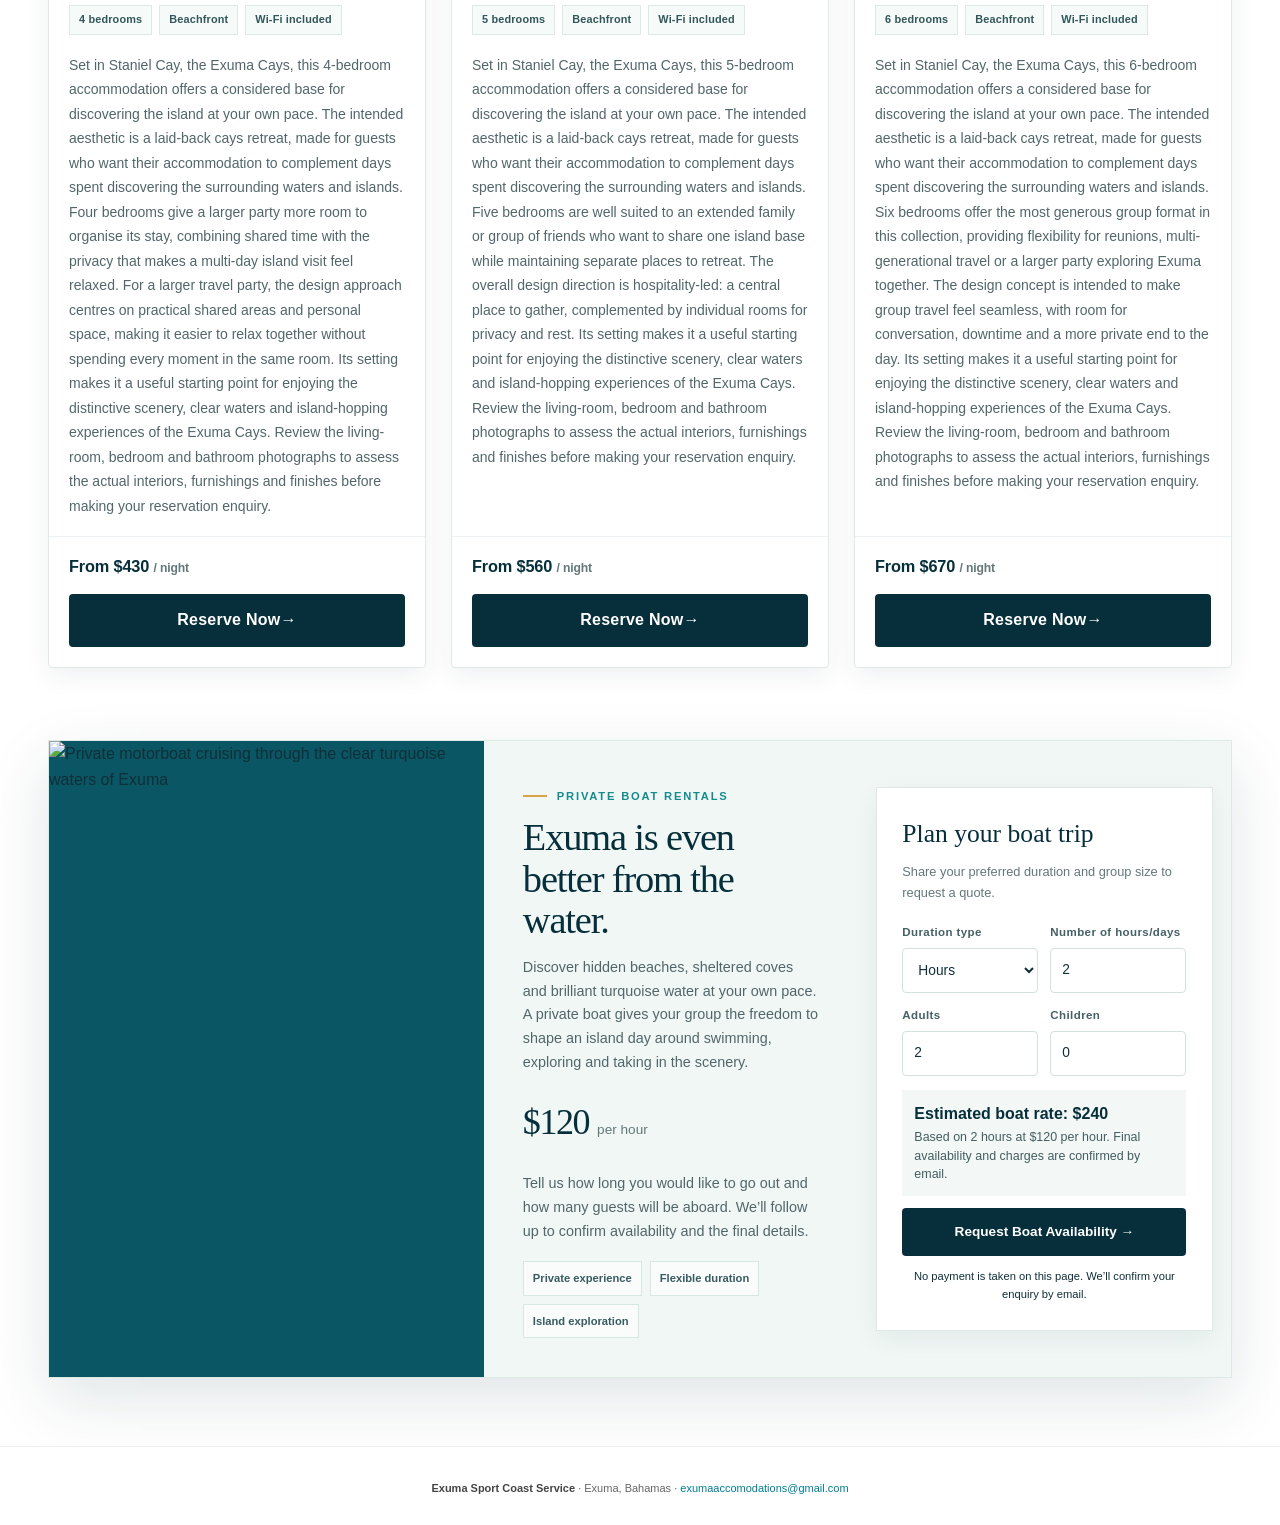
==== commit 1ffccc39: "Update accommodations.html" ====
--- a/accommodations.html
+++ b/accommodations.html
@@ -3,7 +3,9 @@
 <head>
 <meta charset="UTF-8">
 <meta name="viewport" content="width=device-width, initial-scale=1.0">
-<title>Exuma Accommodations</title>
+<meta name="theme-color" content="#062f3b">
+<meta name="description" content="Discover carefully selected accommodation options across Exuma, Bahamas, with photo galleries, location maps and easy reservation enquiries.">
+<title>Exuma Accommodations | Exuma Sport Coast Service</title>
 
 <!-- Leaflet map styles -->
 <link rel="stylesheet" href="https://unpkg.com/leaflet@1.9.4/dist/leaflet.css" integrity="sha256-p4NxAoJBhIIN+hmNHrzRCf9tD/miZyoHS5obTRR9BMY=" crossorigin="" />
@@ -328,45 +330,164 @@
     *, *::before, *::after { scroll-behavior: auto !important; transition-duration: .01ms !important; }
 }
 
+
+
+/* Premium visual system aligned with the Exuma Sport Coast homepage */
+:root { --ink:#102f38; --ocean:#062f3b; --ocean-2:#0b4652; --teal:#168b8d; --mint:#c7e7df; --foam:#f5f8f5; --sand:#f0e8d9; --gold:#d9a34a; --muted:#64777a; --line:#e1e9e6; --shadow:0 22px 60px rgba(6,47,59,.12); --page-gutter:clamp(20px,4vw,48px); }
+html { scroll-padding-top:100px; }
+body { color:var(--ink); background:#fff; font-family:"Aptos","Segoe UI",Arial,sans-serif; line-height:1.65; }
+.topline { background:var(--ocean); color:#d8e9e6; font-size:.72rem; letter-spacing:.07em; }
+.topline-inner { width:min(1180px,calc(100% - 48px)); min-height:35px; margin:auto; display:flex; align-items:center; justify-content:space-between; gap:16px; }
+.topline a { color:#fff; text-decoration:none; letter-spacing:0; }
+.site-header { position:sticky; top:0; z-index:50; padding:0 var(--page-gutter); background:rgba(255,255,255,.96); backdrop-filter:blur(14px); border-bottom:1px solid rgba(6,47,59,.08); }
+.nav { max-width:1180px; min-height:82px; margin:auto; display:flex; align-items:center; justify-content:space-between; gap:26px; }
+.brand { display:flex; align-items:center; gap:12px; min-width:0; text-decoration:none; }
+.brand-mark { width:48px; height:48px; flex:0 0 48px; display:grid; place-items:center; border-radius:12px; background:var(--ocean); color:#fff; font-size:.78rem; font-weight:900; letter-spacing:-.04em; }
+.brand-name { display:block; color:var(--ocean); font-size:.95rem; font-weight:850; line-height:1.15; letter-spacing:-.025em; }
+.brand-tag { display:block; margin-top:5px; color:var(--muted); font-size:.64rem; font-weight:800; text-transform:uppercase; letter-spacing:.13em; }
+.nav-links { display:flex; align-items:center; gap:24px; }
+.nav-links a { color:#36545a; text-decoration:none; font-size:.84rem; font-weight:750; }
+.nav-links a:hover { color:var(--teal); }
+.nav-links .nav-cta { padding:11px 16px; background:var(--ocean); color:#fff; border-radius:4px; }
+.nav-links .nav-cta:hover { background:var(--teal); color:#fff; }
+.hero { position:relative; isolation:isolate; display:flex; align-items:center; min-height:520px; padding:70px max(24px,calc((100% - 1180px)/2)); color:#fff; background:var(--ocean) url("exuma.jpg") center 52%/cover no-repeat; }
+.hero::before { content:""; position:absolute; z-index:-1; inset:0; background:linear-gradient(90deg,rgba(3,34,43,.92) 0%,rgba(3,45,55,.74) 49%,rgba(3,45,55,.14) 100%),linear-gradient(0deg,rgba(3,34,43,.24),transparent 45%); }
+.hero-content { max-width:740px; }
+.overline { display:inline-flex; align-items:center; gap:10px; color:var(--teal); font-size:.7rem; font-weight:850; text-transform:uppercase; letter-spacing:.16em; }
+.overline::before { content:""; width:24px; height:2px; background:var(--gold); }
+.hero .overline { color:#d2ebe5; }
+.hero h1 { margin:20px 0 18px; max-width:700px; color:#fff; font-family:Georgia,"Times New Roman",serif; font-size:clamp(3rem,6.2vw,5.4rem); font-weight:500; line-height:.99; letter-spacing:-.045em; }
+.hero h1 em { color:#bce6dc; font-weight:500; }
+.hero p { max-width:600px; margin:0; color:rgba(255,255,255,.88); font-size:1rem; }
+.hero-actions { display:flex; flex-wrap:wrap; gap:12px; margin-top:28px; }
+.btn { min-height:48px; display:inline-flex; align-items:center; justify-content:center; gap:10px; padding:12px 19px; border:1px solid transparent; border-radius:4px; text-decoration:none; text-align:center; font-size:.85rem; font-weight:850; transition:transform .18s,background .18s,border-color .18s; }
+.btn:hover { transform:translateY(-2px); }
+.btn-gold { background:var(--gold); color:#172e32; }
+.btn-gold:hover { background:#e9b765; }
+.btn-outline { color:#fff; border-color:rgba(255,255,255,.65); background:rgba(255,255,255,.06); }
+.btn-outline:hover { background:rgba(255,255,255,.15); }
+.hero-caption { position:absolute; right:max(24px,calc((100% - 1180px)/2)); bottom:44px; display:flex; align-items:center; gap:12px; color:#fff; font-size:.68rem; letter-spacing:.12em; text-transform:uppercase; writing-mode:vertical-rl; }
+.hero-caption::before { content:""; width:1px; height:36px; background:var(--gold); }
+.benefit-bar { background:var(--foam); border-bottom:1px solid var(--line); }
+.benefit-grid { width:min(1180px,100%); margin:auto; display:grid; grid-template-columns:repeat(3,1fr); }
+.benefit { display:flex; align-items:center; justify-content:center; gap:12px; padding:21px 15px; color:var(--ocean); font-size:.8rem; font-weight:750; }
+.benefit + .benefit { border-left:1px solid var(--line); }
+.benefit-icon { width:36px; height:36px; flex:0 0 36px; display:grid; place-items:center; border:1px solid #c5dfd8; border-radius:50%; color:var(--teal); font-size:1.05rem; }
+.container { max-width:1280px; padding:clamp(48px,6vw,78px) var(--page-gutter) 68px; }
+.page-title { max-width:760px; margin:0 auto 48px; text-align:center; }
+.page-title .overline { justify-content:center; }
+.page-title h1 { margin:13px 0 14px; color:var(--ocean); font-family:Georgia,"Times New Roman",serif; font-size:clamp(2.25rem,4vw,3.25rem); font-weight:500; line-height:1.08; letter-spacing:-.035em; }
+.page-title p { max-width:650px; margin:auto; color:var(--muted); font-size:.95rem; }
+.region { margin-bottom:clamp(44px,6vw,72px); }
+.region-title { position:relative; overflow:hidden; padding:24px 28px; margin-bottom:22px; border-radius:0; background:var(--ocean); color:#fff; }
+.region-title::after { content:""; position:absolute; right:-28px; top:-70px; width:190px; height:190px; border:1px solid rgba(199,231,223,.22); border-radius:50%; box-shadow:0 0 0 24px rgba(199,231,223,.05),0 0 0 48px rgba(199,231,223,.035); pointer-events:none; }
+.region-title h2 { position:relative; z-index:1; margin:0; font-family:Georgia,"Times New Roman",serif; font-size:clamp(1.55rem,2.5vw,2.1rem); font-weight:500; }
+.region-title p { position:relative; z-index:1; margin:7px 0 0; color:#d2e4e3; font-size:.9rem; }
+.region-map-wrap { margin-bottom:26px; padding:14px; border:1px solid var(--line); border-radius:8px; box-shadow:0 8px 25px rgba(20,48,62,.055); }
+.region-map-title { color:var(--ocean); font-size:.83rem; font-weight:850; text-transform:uppercase; letter-spacing:.08em; }
+.region-map { height:clamp(230px,28vw,330px); border-radius:4px; }
+.grid { grid-template-columns:repeat(auto-fit,minmax(min(100%,300px),1fr)); gap:25px; }
+.card { border:1px solid var(--line); border-radius:4px; box-shadow:0 8px 26px rgba(20,48,62,.065); }
+.card:hover { box-shadow:0 14px 32px rgba(20,48,62,.13); }
+.card h3 { color:var(--ocean); font-family:Georgia,"Times New Roman",serif; font-size:1.25rem; font-weight:500; }
+.card-location { color:var(--muted); }
+.accommodation-description { color:#52666a; }
+.info { border-top:1px solid #edf1f3; }
+.price { color:var(--ocean); font-size:1.02rem; }
+.reserve-btn { min-height:48px; border-radius:4px; background:var(--ocean); color:#fff; letter-spacing:.015em; }
+.reserve-btn:hover { background:var(--teal); }
+/* Dedicated boat-rental feature */
+.boat-feature{display:grid;grid-template-columns:minmax(260px,1.05fr) minmax(240px,.9fr) minmax(285px,.9fr);gap:0;align-items:stretch;margin:clamp(36px,5vw,64px) 0 0;background:#f0f7f5;border:1px solid #dce9e5;box-shadow:var(--shadow);overflow:hidden}
+.boat-photo{min-height:390px;background:#0a5664;overflow:hidden}
+.boat-photo img{display:block;width:100%;height:100%;min-height:390px;object-fit:cover}
+.boat-copy{align-self:center;padding:clamp(24px,3vw,42px);color:var(--ink)}
+.boat-copy .overline{color:var(--teal)}
+.boat-copy h2{margin:12px 0 14px;color:var(--ocean);font-family:Georgia,"Times New Roman",serif;font-size:clamp(1.9rem,3vw,2.7rem);font-weight:500;line-height:1.08;letter-spacing:-.03em}
+.boat-copy p{margin:0 0 18px;color:#52666a;font-size:.9rem}
+.boat-price{display:flex;align-items:baseline;gap:8px;margin:18px 0 20px;color:var(--ocean)}
+.boat-price strong{font-family:Georgia,"Times New Roman",serif;font-size:2.25rem;font-weight:500;letter-spacing:-.04em}
+.boat-price span{font-size:.85rem;color:var(--muted)}
+.boat-benefits{display:flex;flex-wrap:wrap;gap:8px;margin-top:18px}
+.boat-benefits span{padding:7px 9px;border:1px solid #d7e7e2;background:rgba(255,255,255,.7);color:#385b60;font-size:.7rem;font-weight:750}
+.boat-form-panel{align-self:center;margin:18px;padding:clamp(20px,2vw,28px);background:#fff;border:1px solid #e0e9e5;box-shadow:0 8px 24px rgba(6,47,59,.06)}
+.boat-form-panel h3{margin:0 0 5px;color:var(--ocean);font-family:Georgia,"Times New Roman",serif;font-size:1.6rem;font-weight:500}
+.boat-form-panel>p{margin:0 0 20px;color:var(--muted);font-size:.8rem}
+.boat-form-grid{display:grid;grid-template-columns:1fr 1fr;gap:13px 12px}
+.boat-form-field label{display:block;margin-bottom:6px;color:#456166;font-size:.72rem;font-weight:800;letter-spacing:.035em}
+.boat-form-field input,.boat-form-field select{width:100%;min-height:45px;padding:10px 11px;border:1px solid #d4e1dd;border-radius:4px;background:#fff;color:var(--ink);font:inherit;font-size:.86rem}
+.boat-form-field input:focus,.boat-form-field select:focus{outline:2px solid rgba(22,139,141,.22);border-color:var(--teal)}
+.boat-form-field.duration-count{grid-column:1/-1}
+.boat-estimate{margin:14px 0 12px;padding:12px;background:#f3f8f6;color:#425d60;font-size:.78rem;line-height:1.5}
+.boat-estimate strong{display:block;margin-bottom:2px;color:var(--ocean);font-size:1rem}
+.boat-submit{width:100%;min-height:48px;border:0;border-radius:4px;background:var(--ocean);color:#fff;font:inherit;font-size:.85rem;font-weight:800;cursor:pointer;transition:background .2s,transform .2s}
+.boat-submit:hover{background:var(--teal);transform:translateY(-1px)}
+.boat-form-note{margin:11px 0 0!important;text-align:center;font-size:.7rem!important}
+@media(max-width:1050px){.boat-feature{grid-template-columns:1fr 1fr}.boat-photo{min-height:300px}.boat-photo img{min-height:300px}.boat-form-panel{grid-column:1/-1;margin:0;border-width:1px 0 0}}
+@media(max-width:700px){.boat-feature{grid-template-columns:1fr}.boat-photo{min-height:240px}.boat-photo img{min-height:240px}.boat-form-panel{grid-column:auto;margin:14px;border-width:1px}.boat-copy{padding:27px 22px}.boat-form-grid{grid-template-columns:1fr 1fr}}
+@media(max-width:420px){.boat-form-grid{grid-template-columns:1fr}.boat-form-field.duration-count{grid-column:auto}}
+@media(max-width:420px){.brand-name{font-size:.85rem}.brand-tag{font-size:.58rem}.nav-links{gap:10px 13px}.hero-actions .btn{width:100%}}
+
+
+/* Premium discovery tools and card details */
+.card-gallery-wrap{position:relative}
+.save-property{position:absolute;z-index:3;top:12px;right:12px;display:grid;place-items:center;width:42px;height:42px;border:1px solid rgba(255,255,255,.75);border-radius:50%;background:rgba(255,255,255,.94);color:var(--ocean);font-size:1.25rem;cursor:pointer;box-shadow:0 4px 16px rgba(0,0,0,.13)}
+.save-property[aria-pressed="true"]{color:#b87922;background:#fff7e9}
+.save-property:hover{transform:scale(1.04)}
+.card-meta{display:flex;flex-wrap:wrap;gap:7px;padding:0 20px 14px}
+.meta-chip{display:inline-flex;align-items:center;gap:5px;padding:5px 9px;border:1px solid #dce9e4;background:#f6faf8;color:#31565b;font-size:.68rem;font-weight:800;letter-spacing:.015em}
+@media(max-width:760px){.card-meta{padding-left:18px;padding-right:18px}}
+
 </style>
 </head>
 
 <body>
 
-<section class="company-intro">
-    <div class="company-intro-inner">
-        <h1>Exuma Sport Coast Service</h1>
-        <p>
-            <strong>Exuma Sport Coast Service</strong> is the accommodation
-            service featured on this platform, helping visitors discover
-            comfortable places to stay while exploring the beautiful islands
-            and communities of Exuma, Bahamas. Our accommodation selection
-            covers areas including George Town, Moss Town, Staniel Cay,
-            Michelson/Roker's Point and other destinations throughout Exuma.
-        </p>
-        <p>
-            Whether you are visiting for a relaxing beach holiday, an island
-            adventure, water activities or a longer stay, Exuma Sport Coast
-            Service provides accommodation options designed to make your
-            Exuma experience convenient and enjoyable. Browse available
-            properties, view their living rooms, bedrooms and bathrooms, and
-            choose the accommodation that best suits your trip.
-        </p>
+<div class="topline">
+  <div class="topline-inner">
+    <span>EXUMA, BAHAMAS · ISLAND STAYS & BOAT EXPERIENCES</span>
+    <a href="mailto:exumaaccomodations@gmail.com">exumaaccomodations@gmail.com</a>
+  </div>
+</div>
+<header class="site-header">
+  <nav class="nav">
+    <a class="brand" href="index.html" aria-label="Exuma Sport Coast Service home">
+      <span class="brand-mark" aria-hidden="true">ESC</span>
+      <span><span class="brand-name">Exuma Sport Coast Service</span><span class="brand-tag">Stay well. Explore freely.</span></span>
+    </a>
+    <div class="nav-links">
+      <a href="index.html">Home</a>
+      <a href="#available-stays">Accommodations</a>
+      <a href="#boat-rentals">Boat Rentals</a>
+      <a class="nav-cta" href="mailto:exumaaccomodations@gmail.com?subject=Exuma%20Accommodation%20Enquiry">Plan Your Stay</a>
     </div>
+  </nav>
+</header>
+<section class="hero">
+  <div class="hero-content">
+    <span class="overline">YOUR EXUMA ESCAPE BEGINS HERE</span>
+    <h1>Find your place<br>in <em>paradise.</em></h1>
+    <p>Discover a considered collection of island stays across Exuma, from intimate retreats to spacious villas for families and friends. Explore each destination, review the living-room, bedroom and bathroom galleries, and find a setting that complements the way you want to experience the Bahamas.</p>
+    <div class="hero-actions">
+      <a class="btn btn-gold" href="#available-stays">Explore Accommodations <span aria-hidden="true">↓</span></a>
+      <a class="btn btn-outline" href="#boat-rentals">Discover Boat Rentals</a>
+    </div>
+  </div>
+  <div class="hero-caption">THE EXUMA ISLANDS · BAHAMAS</div>
 </section>
-
-<header>
-    <nav>
-        <a href="index.html">← Back to Home</a>
-        <strong>Exuma Accommodations</strong>
-    </nav>
-</header>
-
-<main class="container">
+<div class="benefit-bar">
+  <div class="benefit-grid">
+    <div class="benefit"><span class="benefit-icon">⌂</span><span>Stays across key Exuma locations</span></div>
+    <div class="benefit"><span class="benefit-icon">◎</span><span>Photo galleries & location maps</span></div>
+    <div class="benefit"><span class="benefit-icon">↗</span><span>Simple reservation enquiries</span></div>
+  </div>
+</div>
+
+<main class="container" id="available-stays">
 
 <div class="page-title">
-    <h1>Available Accommodations</h1>
-    <p>Explore comfortable stays across beautiful Exuma.</p>
+    <span class="overline">EXPLORE THE COLLECTION</span>
+    <h1>Accommodation for every kind of escape</h1>
+    <p>Explore our accommodation collection across five distinctive Exuma destinations. Each listing includes a photo gallery, location details and a clear nightly rate to help you make a confident reservation enquiry.</p>
 </div>
 
 <!-- GEORGE TOWN -->
@@ -417,6 +538,50 @@
 </div>
 <div class="region-map-wrap"><h3 class="region-map-title">Staniel Cay location</h3><div class="region-map" id="map-staniel" aria-label="Map showing Staniel Cay, Exuma Cays"></div></div>
 <div class="grid" id="grid-staniel"></div>
+</section>
+
+<section class="boat-feature" id="boat-rentals" aria-labelledby="boat-rental-title">
+  <div class="boat-photo">
+    <img src="images/boat-rental-ai.jpg" alt="Private motorboat cruising through the clear turquoise waters of Exuma" loading="lazy">
+  </div>
+  <div class="boat-copy">
+    <span class="overline">PRIVATE BOAT RENTALS</span>
+    <h2 id="boat-rental-title">Exuma is even better from the water.</h2>
+    <p>Discover hidden beaches, sheltered coves and brilliant turquoise water at your own pace. A private boat gives your group the freedom to shape an island day around swimming, exploring and taking in the scenery.</p>
+    <div class="boat-price"><strong>$120</strong><span>per hour</span></div>
+    <p>Tell us how long you would like to go out and how many guests will be aboard. We’ll follow up to confirm availability and the final details.</p>
+    <div class="boat-benefits"><span>Private experience</span><span>Flexible duration</span><span>Island exploration</span></div>
+  </div>
+  <div class="boat-form-panel">
+    <h3>Plan your boat trip</h3>
+    <p>Share your preferred duration and group size to request a quote.</p>
+    <form id="boat-enquiry-form">
+      <div class="boat-form-grid">
+        <div class="boat-form-field">
+          <label for="boat-duration-unit">Duration type</label>
+          <select id="boat-duration-unit" name="durationUnit">
+            <option value="hours">Hours</option>
+            <option value="days">Days</option>
+          </select>
+        </div>
+        <div class="boat-form-field">
+          <label for="boat-duration-count">Number of hours/days</label>
+          <input id="boat-duration-count" name="durationCount" type="number" min="1" max="30" value="2" required>
+        </div>
+        <div class="boat-form-field">
+          <label for="boat-adults">Adults</label>
+          <input id="boat-adults" name="adults" type="number" min="1" max="30" value="2" required>
+        </div>
+        <div class="boat-form-field">
+          <label for="boat-kids">Children</label>
+          <input id="boat-kids" name="kids" type="number" min="0" max="30" value="0" required>
+        </div>
+      </div>
+      <div class="boat-estimate" id="boat-estimate" aria-live="polite"><strong>Estimated boat rate: $240</strong>Based on 2 hours at $120 per hour. Final availability and charges are confirmed by email.</div>
+      <button class="boat-submit" type="submit">Request Boat Availability <span aria-hidden="true">→</span></button>
+      <p class="boat-form-note">No payment is taken on this page. We’ll confirm your enquiry by email.</p>
+    </form>
+  </div>
 </section>
 
 </main>
@@ -475,6 +640,31 @@
        1. ACCOMMODATION DATA
        ============================================================ */
 
+    function buildPremiumDescriptions(regionName, areaName, designDirection, settingDirection, customBedroomCounts) {
+        var bedroomCopy = [
+            "An intimate layout is ideal for a solo traveller or couple, with a private bedroom and a shared living area that offers a comfortable place to slow down after a day out.",
+            "Two bedrooms create a thoughtful balance between time together and individual space, making the layout well suited to couples travelling together, friends or a small family.",
+            "Three bedrooms provide a flexible base for a family or a small group, with the opportunity to gather in shared spaces while keeping sleeping arrangements comfortably separate.",
+            "Four bedrooms give a larger party more room to organise its stay, combining shared time with the privacy that makes a multi-day island visit feel relaxed.",
+            "Five bedrooms are well suited to an extended family or group of friends who want to share one island base while maintaining separate places to retreat.",
+            "Six bedrooms offer the most generous group format in this collection, providing flexibility for reunions, multi-generational travel or a larger party exploring Exuma together."
+        ];
+        var layoutCopy = [
+            "The design concept favours a welcoming, uncluttered flow between the main living space and private sleeping quarters.",
+            "The intended design balance is between an inviting communal lounge and quieter bedroom spaces, helping the accommodation feel organised rather than crowded.",
+            "The layout concept places emphasis on a comfortable shared setting, with separate bedrooms giving each guest room to settle into their own rhythm.",
+            "For a larger travel party, the design approach centres on practical shared areas and personal space, making it easier to relax together without spending every moment in the same room.",
+            "The overall design direction is hospitality-led: a central place to gather, complemented by individual rooms for privacy and rest.",
+            "The design concept is intended to make group travel feel seamless, with room for conversation, downtime and a more private end to the day."
+        ];
+        var bedroomCounts = customBedroomCounts || [1, 2, 3, 4, 5, 6];
+        return bedroomCounts.map(function (bedrooms, index) {
+            var guestFit = bedroomCopy[Math.max(0, Math.min(5, bedrooms - 1))];
+            var layoutDetail = layoutCopy[Math.max(0, Math.min(5, bedrooms - 1))];
+            return "Set in " + regionName + ", " + areaName + ", this " + bedrooms + "-bedroom accommodation offers a considered base for discovering the island at your own pace. " + designDirection + " " + guestFit + " " + layoutDetail + " Its setting makes it a useful starting point for enjoying " + settingDirection + ". Review the living-room, bedroom and bathroom photographs to assess the actual interiors, furnishings and finishes before making your reservation enquiry.";
+        });
+    }
+
     var PRICES = [180, 240, 370, 430, 560, 670];
 
     var REGIONS = [
@@ -492,39 +682,7 @@
                 "5 Bedroom George Town Grand Villa",
                 "6 Bedroom George Town Estate"
             ],
-            descriptions: [
-                `Discover an inviting one-bedroom retreat in George Town, thoughtfully suited to couples or solo travellers seeking a comfortable island base. Enjoy an easy-going Exuma stay with room to unwind after a day exploring the island.
-
-1 Bedroom
-Beachfront
-Wi-Fi included`,
-                `A polished two-bedroom retreat offering a little more space for couples, friends or a small family. Settle into the relaxed rhythm of George Town and enjoy a comfortable base for your Great Exuma getaway.
-
-2 Bedrooms
-Beachfront
-Wi-Fi included`,
-                `This three-bedroom villa offers a welcoming balance of shared space and personal comfort for families or friends travelling together. Make it your home base for discovering George Town and the wider island.
-
-3 Bedrooms
-Beachfront
-Wi-Fi included`,
-                `Designed for groups who appreciate room to spread out, this four-bedroom executive villa brings everyone together while leaving space to relax. A considered choice for a family holiday or a getaway with friends in Great Exuma.
-
-4 Bedrooms
-Beachfront
-Wi-Fi included`,
-                `With five bedrooms and generous accommodation capacity, this grand villa is well suited to multi-generational families and larger groups. Enjoy the freedom to share the experience while keeping a comfortable place to retreat.
-
-5 Bedrooms
-Beachfront
-Wi-Fi included`,
-                `A spacious six-bedroom estate for larger gatherings, family celebrations or group escapes. Make the most of time together with a comfortable George Town base and the laid-back appeal of Great Exuma.
-
-6 Bedrooms
-Beachfront
-Wi-Fi included`
-            
-            ],
+            descriptions: buildPremiumDescriptions('George Town', 'Great Exuma', 'The styling direction is relaxed and coastal, with a welcoming island-home character rather than a formal hotel atmosphere.', 'the town’s local character, dining, shops and nearby island experiences'),
             images: {
                 living: function (i) {
                     return i === 1
@@ -549,39 +707,7 @@
                 "5 Bedroom Grand Luxury Villa",
                 "6 Bedroom Luxury Estate"
             ],
-            descriptions: [
-                `An elegant one-bedroom escape for guests who value a calm, refined setting. Ideal for a couple or solo traveller, this retreat offers a comfortable base from which to enjoy the natural beauty and easy pace of Exuma.
-
-1 Bedroom
-Beachfront
-Wi-Fi included`,
-                `A sophisticated two-bedroom retreat with space for a couple, friends or a small family to relax in comfort. Enjoy an elevated island stay with the freedom to explore Exuma at your own pace.
-
-2 Bedrooms
-Beachfront
-Wi-Fi included`,
-                `This three-bedroom luxury villa offers a gracious setting for families or friends travelling together. With room to gather and unwind, it provides a welcoming home base for an Exuma escape.
-
-3 Bedrooms
-Beachfront
-Wi-Fi included`,
-                `A four-bedroom executive villa for guests who appreciate generous space and a polished holiday setting. Well suited to families and groups, it makes sharing an Exuma getaway feel effortless.
-
-4 Bedrooms
-Beachfront
-Wi-Fi included`,
-                `Created for larger parties, this five-bedroom grand villa offers room to reconnect, celebrate and enjoy an extended island stay. A considered choice for families or friends seeking a more spacious Exuma retreat.
-
-5 Bedrooms
-Beachfront
-Wi-Fi included`,
-                `A six-bedroom luxury estate offering generous accommodation for larger families and groups. Enjoy the flexibility of a spacious shared retreat while making lasting memories in the distinctive setting of Exuma.
-
-6 Bedrooms
-Beachfront
-Wi-Fi included`
-            
-            ],
+            descriptions: buildPremiumDescriptions('Luxury Villas', 'Exuma, Bahamas', 'The collection is presented with a more elevated villa sensibility, favouring a calm visual rhythm, generous-feeling shared spaces and an understated sense of occasion.', 'the beauty of Exuma, whether your plans centre on slow mornings or full days exploring'),
             images: {
                 living: function (i) { return "images/accommodations/luxurylivingroom" + i + ".jpg"; },
                 bedroom: function (i) { return "images/accommodations/luxurybedroom" + i + ".jpg"; },
@@ -602,39 +728,7 @@
                 "5 Bedroom Grand Ocean Villa",
                 "6 Bedroom Coastal Estate"
             ],
-            descriptions: [
-                `A welcoming one-bedroom coastal retreat for couples or solo travellers seeking a relaxed base in the Michelson and Roker's Point area. Unwind at your own pace and enjoy the easy-going character of Exuma.
-
-1 Bedroom
-Beachfront
-Wi-Fi included`,
-                `This two-bedroom coastal retreat offers extra room for friends or a small family. With a relaxed island feel and a convenient Michelson-area base, it is a lovely setting for a restorative Exuma stay.
-
-2 Bedrooms
-Beachfront
-Wi-Fi included`,
-                `A three-bedroom coastal villa with space for families and friends to spend quality time together. Enjoy a comfortable base in the Michelson area while discovering the surrounding island communities.
-
-3 Bedrooms
-Beachfront
-Wi-Fi included`,
-                `This four-bedroom ocean villa is suited to larger families or groups who want space to relax between island adventures. Settle into a coastal escape with room for everyone to feel at home.
-
-4 Bedrooms
-Beachfront
-Wi-Fi included`,
-                `A five-bedroom grand ocean villa offering generous room for group getaways and family holidays. Share the experience of Exuma together, with space to gather and unwind after a day out.
-
-5 Bedrooms
-Beachfront
-Wi-Fi included`,
-                `With six bedrooms, this coastal estate is designed for larger groups seeking generous space and a comfortable shared base. Ideal for bringing family or friends together for a memorable stay in Exuma.
-
-6 Bedrooms
-Beachfront
-Wi-Fi included`
-            
-            ],
+            descriptions: buildPremiumDescriptions('Michelson', 'the Michelson area of Great Exuma', 'The design direction is understated and tranquil, suited to guests who value an easy-going island atmosphere and a restful place to return to.', 'the quieter side of Exuma, its coastal scenery and a more unhurried island pace'),
             images: {
                 living: function (i) { return "images/accommodations/michelsonlivingroom" + i + ".jpg"; },
                 bedroom: function (i) { return "images/accommodations/michelsonbedroom" + i + ".jpg"; },
@@ -655,39 +749,7 @@
                 "5 Bedroom Moss Town Grand Villa",
                 "6 Bedroom Moss Town Estate"
             ],
-            descriptions: [
-                `A charming one-bedroom retreat for couples or solo travellers looking for a comfortable base in Moss Town. Enjoy a slower island pace and the freedom to shape your own Great Exuma getaway.
-
-1 Bedroom
-Beachfront
-Wi-Fi included`,
-                `This two-bedroom retreat combines a welcoming atmosphere with added room for friends or a small family. A comfortable choice for guests who want to experience Moss Town and the wider island at their own pace.
-
-2 Bedrooms
-Beachfront
-Wi-Fi included`,
-                `A three-bedroom villa offering a relaxed setting for families or friends travelling together. Enjoy space to reconnect and a welcoming home base for your time in Great Exuma.
-
-3 Bedrooms
-Beachfront
-Wi-Fi included`,
-                `With four bedrooms, this executive villa gives larger families and groups room to settle in comfortably. Make it the starting point for an easy-going Moss Town holiday filled with time together and island discovery.
-
-4 Bedrooms
-Beachfront
-Wi-Fi included`,
-                `This five-bedroom grand villa is well suited to larger families and groups seeking generous accommodation. Enjoy the convenience of sharing one base while making the most of a Great Exuma escape.
-
-5 Bedrooms
-Beachfront
-Wi-Fi included`,
-                `A six-bedroom estate offering ample accommodation for larger gatherings and group holidays. With room for everyone, it is a welcoming setting for shared moments and a relaxed stay in Moss Town.
-
-6 Bedrooms
-Beachfront
-Wi-Fi included`
-            
-            ],
+            descriptions: buildPremiumDescriptions('Moss Town', 'Great Exuma', 'The design concept leans into casual Bahamian living, with comfort, practicality and a relaxed sense of welcome at its centre.', 'Moss Town’s local atmosphere and the wider Great Exuma coastline'),
             images: {
                 living: function (i) { return "images/accommodations/mosslivingroom" + i + ".jpg"; },
                 bedroom: function (i) { return "images/accommodations/mossbedroom" + i + ".jpg"; },
@@ -708,39 +770,7 @@
                 "5 Bedroom Staniel Cay Grand Villa",
                 "6 Bedroom Staniel Cay Estate"
             ],
-            descriptions: [
-                `A comfortable two-bedroom island retreat for couples, friends or a small family eager to experience Staniel Cay. Enjoy a relaxed home base for discovering the character and natural beauty of the Exuma Cays.
-
-2 Bedrooms
-Beachfront
-Wi-Fi included`,
-                `This premium two-bedroom retreat offers a refined, welcoming setting for guests seeking extra comfort during their Staniel Cay stay. Ideal for a couple or small family looking to explore the surrounding cays at an unhurried pace.
-
-2 Bedrooms
-Beachfront
-Wi-Fi included`,
-                `A three-bedroom villa with space for families or friends to share an island escape. Return to a comfortable base after exploring the distinctive scenery and waters of the Exuma Cays.
-
-3 Bedrooms
-Beachfront
-Wi-Fi included`,
-                `This four-bedroom island villa is suited to families and groups who want to experience Staniel Cay together. With room to gather and unwind, it offers a welcoming base for your time in the Exuma Cays.
-
-4 Bedrooms
-Beachfront
-Wi-Fi included`,
-                `A five-bedroom grand villa with generous accommodation for larger families or groups. Share the pleasures of an island getaway while enjoying space to relax and reconnect on Staniel Cay.
-
-5 Bedrooms
-Beachfront
-Wi-Fi included`,
-                `With six bedrooms, this island estate provides generous accommodation for larger groups and family gatherings. Make time together the centre of your stay while exploring the remarkable setting of the Exuma Cays.
-
-6 Bedrooms
-Beachfront
-Wi-Fi included`
-            
-            ],
+            descriptions: buildPremiumDescriptions('Staniel Cay', 'the Exuma Cays', 'The intended aesthetic is a laid-back cays retreat, made for guests who want their accommodation to complement days spent discovering the surrounding waters and islands.', 'the distinctive scenery, clear waters and island-hopping experiences of the Exuma Cays', [2, 2, 3, 4, 5, 6]),
             images: {
                 living: function (i) { return "images/accommodations/stanielcaylivingroom" + i + ".jpg"; },
                 bedroom: function (i) { return "images/accommodations/stanielcaybedroom" + i + ".jpg"; },
@@ -801,27 +831,69 @@
     }
 
     /*
-       Build the reservation URL expected by reserve.html.
-       Keep the dates and guest counts chosen on index.html, when available.
-       URLSearchParams safely encodes accommodation names and other values.
+       Build a complete reservation URL.
+       First use booking details passed into accommodations.html in its URL;
+       then fall back to values saved by index.html in localStorage.
+       This matters because the search form can pass dates in the query string
+       without storing them under the same localStorage keys.
     */
+    function getBookingValue(queryKeys, storageKeys, fallback) {
+        var pageParams = new URLSearchParams(window.location.search);
+
+        for (var i = 0; i < queryKeys.length; i++) {
+            var queryValue = pageParams.get(queryKeys[i]);
+            if (queryValue !== null && queryValue.trim() !== "") {
+                return queryValue.trim();
+            }
+        }
+
+        for (var j = 0; j < storageKeys.length; j++) {
+            var storedValue = null;
+            try { storedValue = localStorage.getItem(storageKeys[j]); } catch (e) {}
+            if (storedValue !== null && String(storedValue).trim() !== "") {
+                return String(storedValue).trim();
+            }
+        }
+
+        return fallback == null ? "" : String(fallback);
+    }
+
     function buildReserveUrl(region, accommodation, price) {
         var params = new URLSearchParams();
         params.set("region", region.id);
         params.set("accommodation", accommodation);
         params.set("price", String(price));
 
-        var savedKeys = {
-            checkin: "checkin",
-            checkout: "checkout",
-            adults: "adults",
-            children: "children"
-        };
-
-        Object.keys(savedKeys).forEach(function (param) {
-            var value = localStorage.getItem(savedKeys[param]);
-            if (value !== null && value !== "") {
-                params.set(param, value);
+        var bookingFields = [
+            {
+                name: "checkin",
+                queryKeys: ["checkin", "check_in", "check-in"],
+                storageKeys: ["checkin", "check_in", "check-in", "exuma_checkin", "exuma_check_in", "exuma_search_checkin"]
+            },
+            {
+                name: "checkout",
+                queryKeys: ["checkout", "check_out", "check-out"],
+                storageKeys: ["checkout", "check_out", "check-out", "exuma_checkout", "exuma_check_out", "exuma_search_checkout"]
+            },
+            {
+                name: "adults",
+                queryKeys: ["adults"],
+                storageKeys: ["adults", "exuma_adults", "exuma_search_adults"],
+                fallback: "2"
+            },
+            {
+                name: "children",
+                queryKeys: ["children"],
+                storageKeys: ["children", "exuma_children", "exuma_search_children"],
+                fallback: "0"
+            }
+        ];
+
+        bookingFields.forEach(function (field) {
+            var value = getBookingValue(field.queryKeys, field.storageKeys, field.fallback);
+            if (value !== "") {
+                params.set(field.name, value);
+                try { localStorage.setItem(field.name, value); } catch (e) {}
             }
         });
 
@@ -835,13 +907,16 @@
             var cards = "";
             region.names.forEach(function (name, i) {
                 var price = PRICES[i] || PRICES[0];
-                cards += '<article class="card">' +
-                    createGallery(region, i, name) +
+                var bedroomMatch = name.match(/(\d+)\s*Bedroom/i);
+                var bedrooms = bedroomMatch ? Number(bedroomMatch[1]) : i + 1;
+                cards += '<article class="card" data-region="' + escapeHtml(region.id) + '" data-name="' + escapeHtml(name.toLowerCase()) + '" data-bedrooms="' + bedrooms + '" data-price="' + price + '">' +
+                    '<div class="card-gallery-wrap">' + createGallery(region, i, name) + '<button class="save-property" type="button" aria-label="Save ' + escapeHtml(name) + ' to saved stays" aria-pressed="false" data-save-id="' + escapeHtml(region.id + '|' + name) + '">♡</button></div>' +
                     '<h3>' + escapeHtml(name) + '</h3>' +
                     '<div class="card-location">' + escapeHtml(region.location) + '</div>' +
+                    '<div class="card-meta"><span class="meta-chip">' + bedrooms + (bedrooms === 1 ? ' bedroom' : ' bedrooms') + '</span><span class="meta-chip">Beachfront</span><span class="meta-chip">Wi-Fi included</span></div>' +
                     '<p class="accommodation-description">' + escapeHtml(region.descriptions[i] || "Comfortable accommodation in Exuma, Bahamas.") + '</p>' +
-                    '<div class="info"><div class="price">From $' + price + ' per night</div>' +
-                    '<a class="reserve-btn" href="' + buildReserveUrl(region, name, price) + '">Reserve Now</a></div>' +
+                    '<div class="info"><div class="price">From $' + price + ' <span style="font-size:.76rem;font-weight:600;color:var(--muted)">/ night</span></div>' +
+                    '<a class="reserve-btn" href="' + buildReserveUrl(region, name, price) + '">Reserve Now <span aria-hidden="true">→</span></a></div>' +
                     '</article>';
             });
             grid.innerHTML = cards;
@@ -849,7 +924,41 @@
     }
 
     /* ============================================================
-       4. IMAGE LIGHTBOX
+       4. SAVED STAYS
+       Guests can save properties locally on this browser.
+       ============================================================ */
+    var savedStayIds = [];
+    try { savedStayIds = JSON.parse(localStorage.getItem("exuma_saved_stays") || "[]"); } catch (e) { savedStayIds = []; }
+    if (!Array.isArray(savedStayIds)) savedStayIds = [];
+
+    function persistSavedStays() {
+        try { localStorage.setItem("exuma_saved_stays", JSON.stringify(savedStayIds)); } catch (e) {}
+    }
+
+    function syncSaveButtons() {
+        document.querySelectorAll("[data-save-id]").forEach(function (button) {
+            var isSaved = savedStayIds.indexOf(button.getAttribute("data-save-id")) !== -1;
+            button.setAttribute("aria-pressed", isSaved ? "true" : "false");
+            button.textContent = isSaved ? "♥" : "♡";
+            var card = button.closest(".card");
+            var heading = card ? card.querySelector("h3") : null;
+            button.setAttribute("aria-label", (isSaved ? "Remove " : "Save ") + (heading ? heading.textContent : "property") + (isSaved ? " from saved stays" : " to saved stays"));
+        });
+    }
+
+    document.addEventListener("click", function (event) {
+        var saveButton = event.target.closest("[data-save-id]");
+        if (!saveButton) return;
+        var id = saveButton.getAttribute("data-save-id");
+        var position = savedStayIds.indexOf(id);
+        if (position === -1) savedStayIds.push(id);
+        else savedStayIds.splice(position, 1);
+        persistSavedStays();
+        syncSaveButtons();
+    });
+
+    /* ============================================================
+       5. IMAGE LIGHTBOX
        ============================================================ */
     var currentLightboxIndex = 0;
     var lightbox = document.getElementById("lightbox");
@@ -895,8 +1004,61 @@
         if (event.key === "ArrowRight") showLightboxImage(currentLightboxIndex + 1);
     });
 
+    /* ============================================================
+       6. BOAT RENTAL ENQUIRY
+       $120/hour is displayed as the current indicative rate. Day requests
+       are sent for a quote because a separate day rate has not been set.
+       ============================================================ */
+    var boatForm = document.getElementById("boat-enquiry-form");
+    var boatDurationUnit = document.getElementById("boat-duration-unit");
+    var boatDurationCount = document.getElementById("boat-duration-count");
+    var boatAdults = document.getElementById("boat-adults");
+    var boatKids = document.getElementById("boat-kids");
+    var boatEstimate = document.getElementById("boat-estimate");
+
+    function updateBoatEstimate() {
+        if (!boatForm) return;
+        var unit = boatDurationUnit.value;
+        var count = Math.max(1, Number(boatDurationCount.value) || 1);
+        if (unit === "hours") {
+            var total = count * 120;
+            boatEstimate.innerHTML = "<strong>Estimated boat rate: $" + total.toLocaleString("en-US") + "</strong>Based on " + count + (count === 1 ? " hour" : " hours") + " at $120 per hour. Final availability and charges are confirmed by email.";
+        } else {
+            boatEstimate.innerHTML = "<strong>Day-based quote requested</strong>The current published rate is $120 per hour. We’ll confirm the appropriate rate for " + count + (count === 1 ? " day" : " days") + " by email.";
+        }
+    }
+    if (boatForm) {
+        [boatDurationUnit, boatDurationCount].forEach(function (field) { field.addEventListener("input", updateBoatEstimate); field.addEventListener("change", updateBoatEstimate); });
+        boatForm.addEventListener("submit", function (event) {
+            event.preventDefault();
+            var unit = boatDurationUnit.value;
+            var count = Math.max(1, Number(boatDurationCount.value) || 1);
+            var adults = Math.max(1, Number(boatAdults.value) || 1);
+            var kids = Math.max(0, Number(boatKids.value) || 0);
+            var rateLine = unit === "hours" ? "Estimated rate: $" + (count * 120).toLocaleString("en-US") + " (" + count + " hour(s) at $120/hour)" : "Please quote for " + count + " day(s); published indicative rate is $120/hour.";
+            var subject = "Boat Rental Enquiry - Exuma Sport Coast Service";
+            var body = [
+                "Hello Exuma Sport Coast Service,",
+                "",
+                "I would like to enquire about a boat rental in Exuma.",
+                "",
+                "Duration: " + count + " " + unit,
+                "Adults: " + adults,
+                "Children: " + kids,
+                rateLine,
+                "",
+                "Please confirm availability and the final cost.",
+                "",
+                "Thank you."
+            ].join("\n");
+            window.location.href = "mailto:exumaaccomodations@gmail.com?subject=" + encodeURIComponent(subject) + "&body=" + encodeURIComponent(body);
+        });
+        updateBoatEstimate();
+    }
+
     renderCards();
     applyRegionFilter();
+    syncSaveButtons();
 })();
 </script>
 
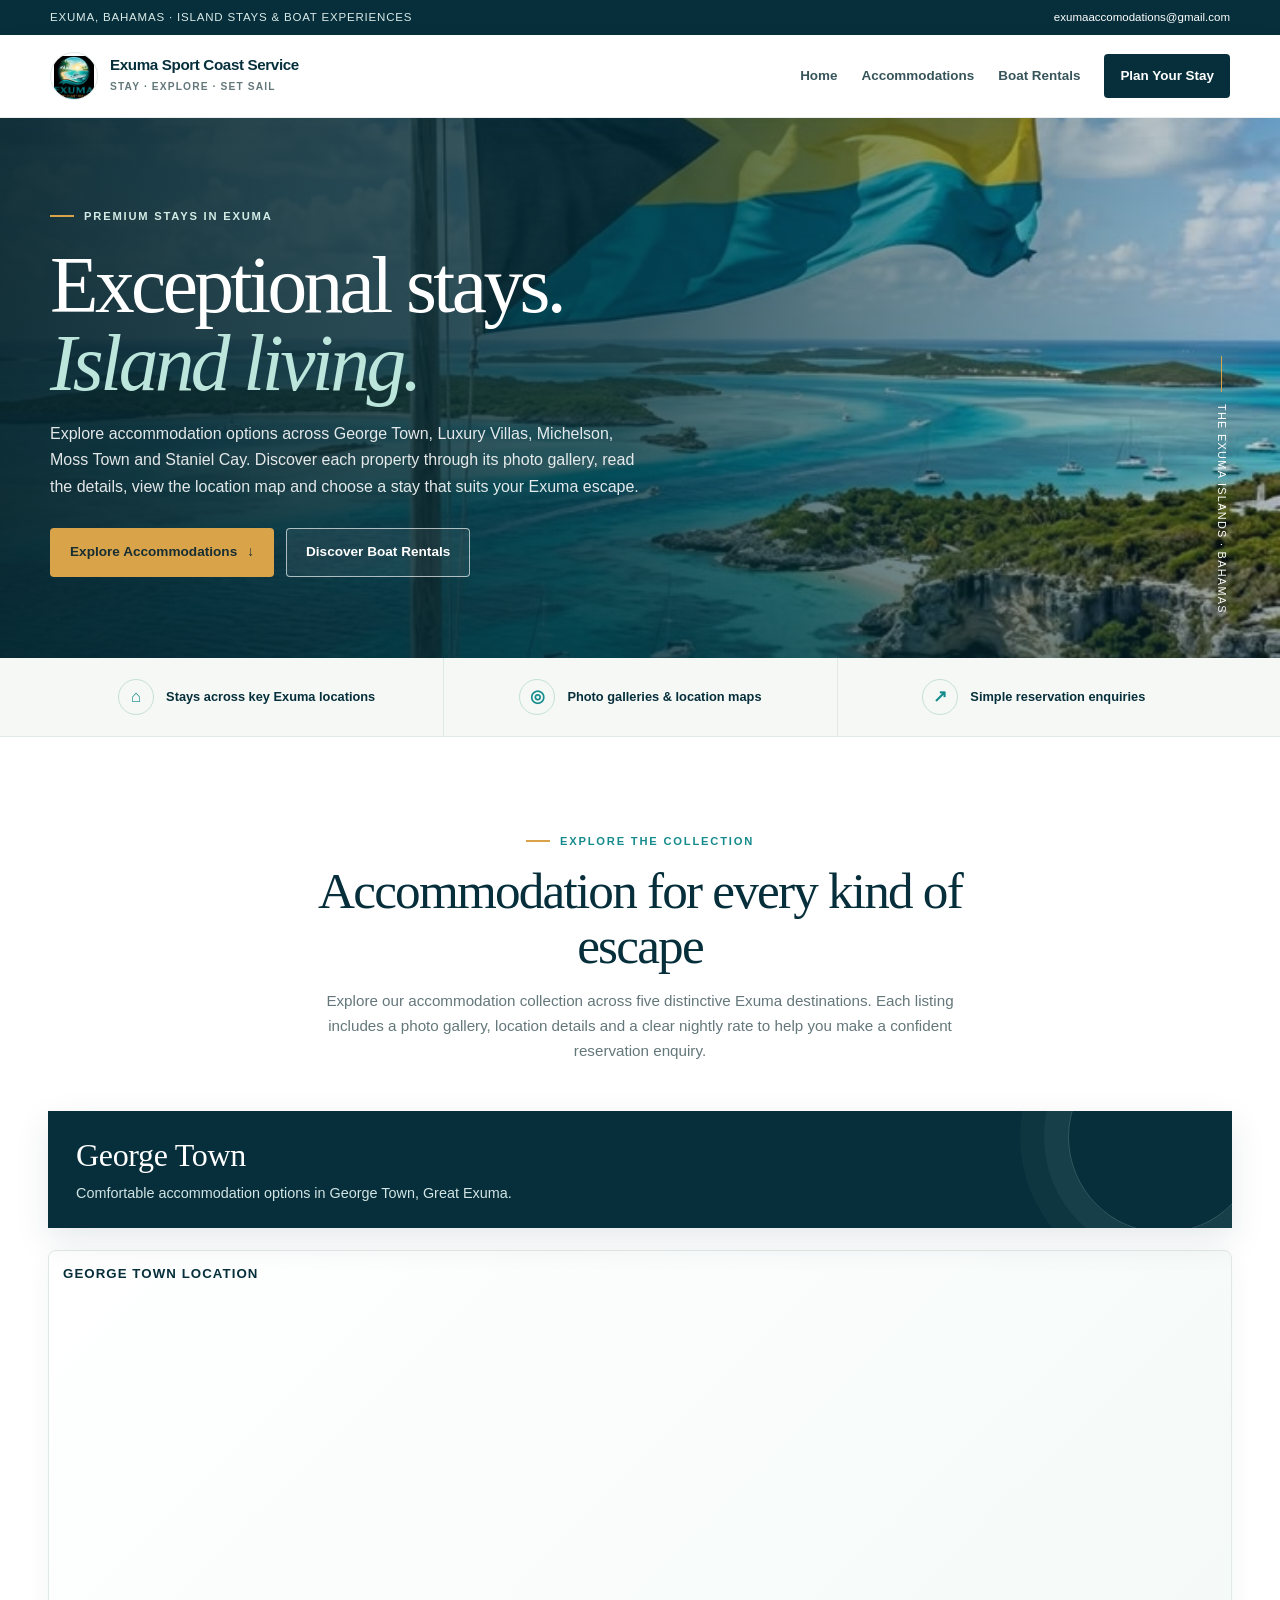
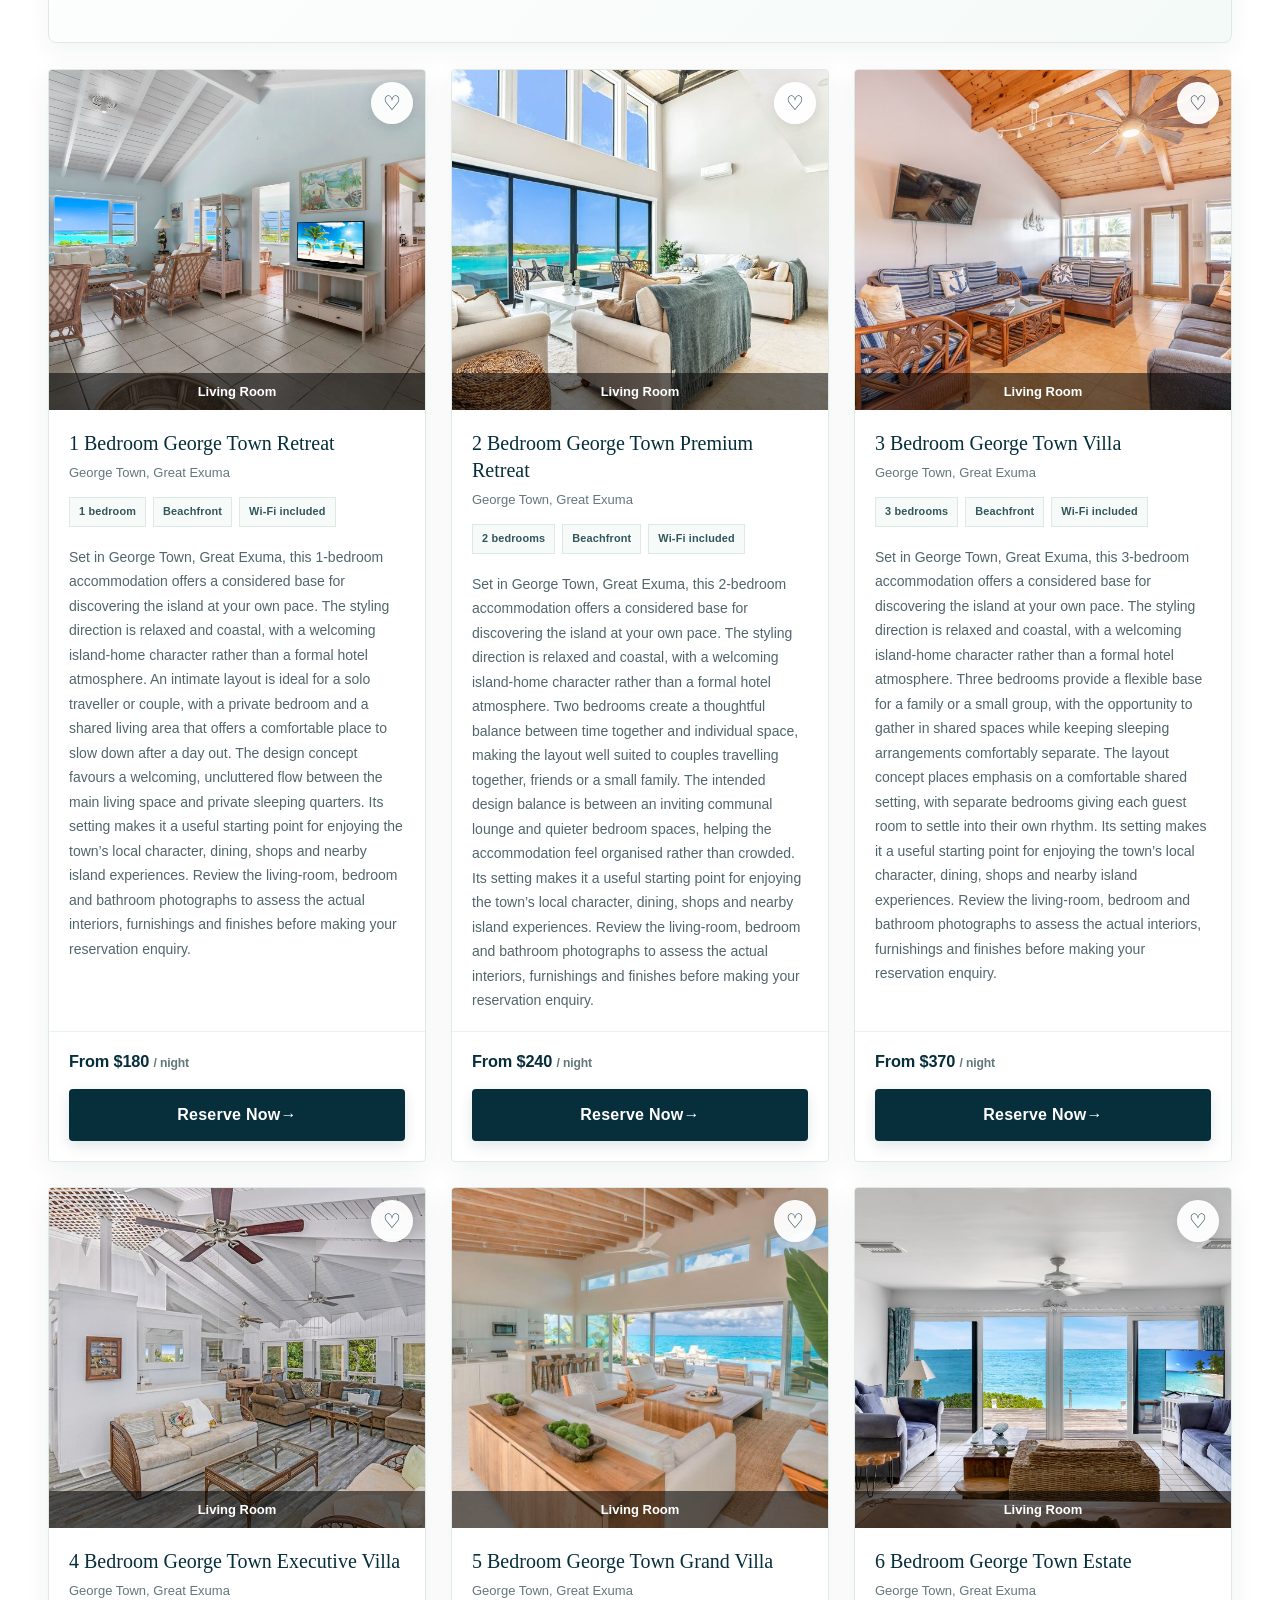
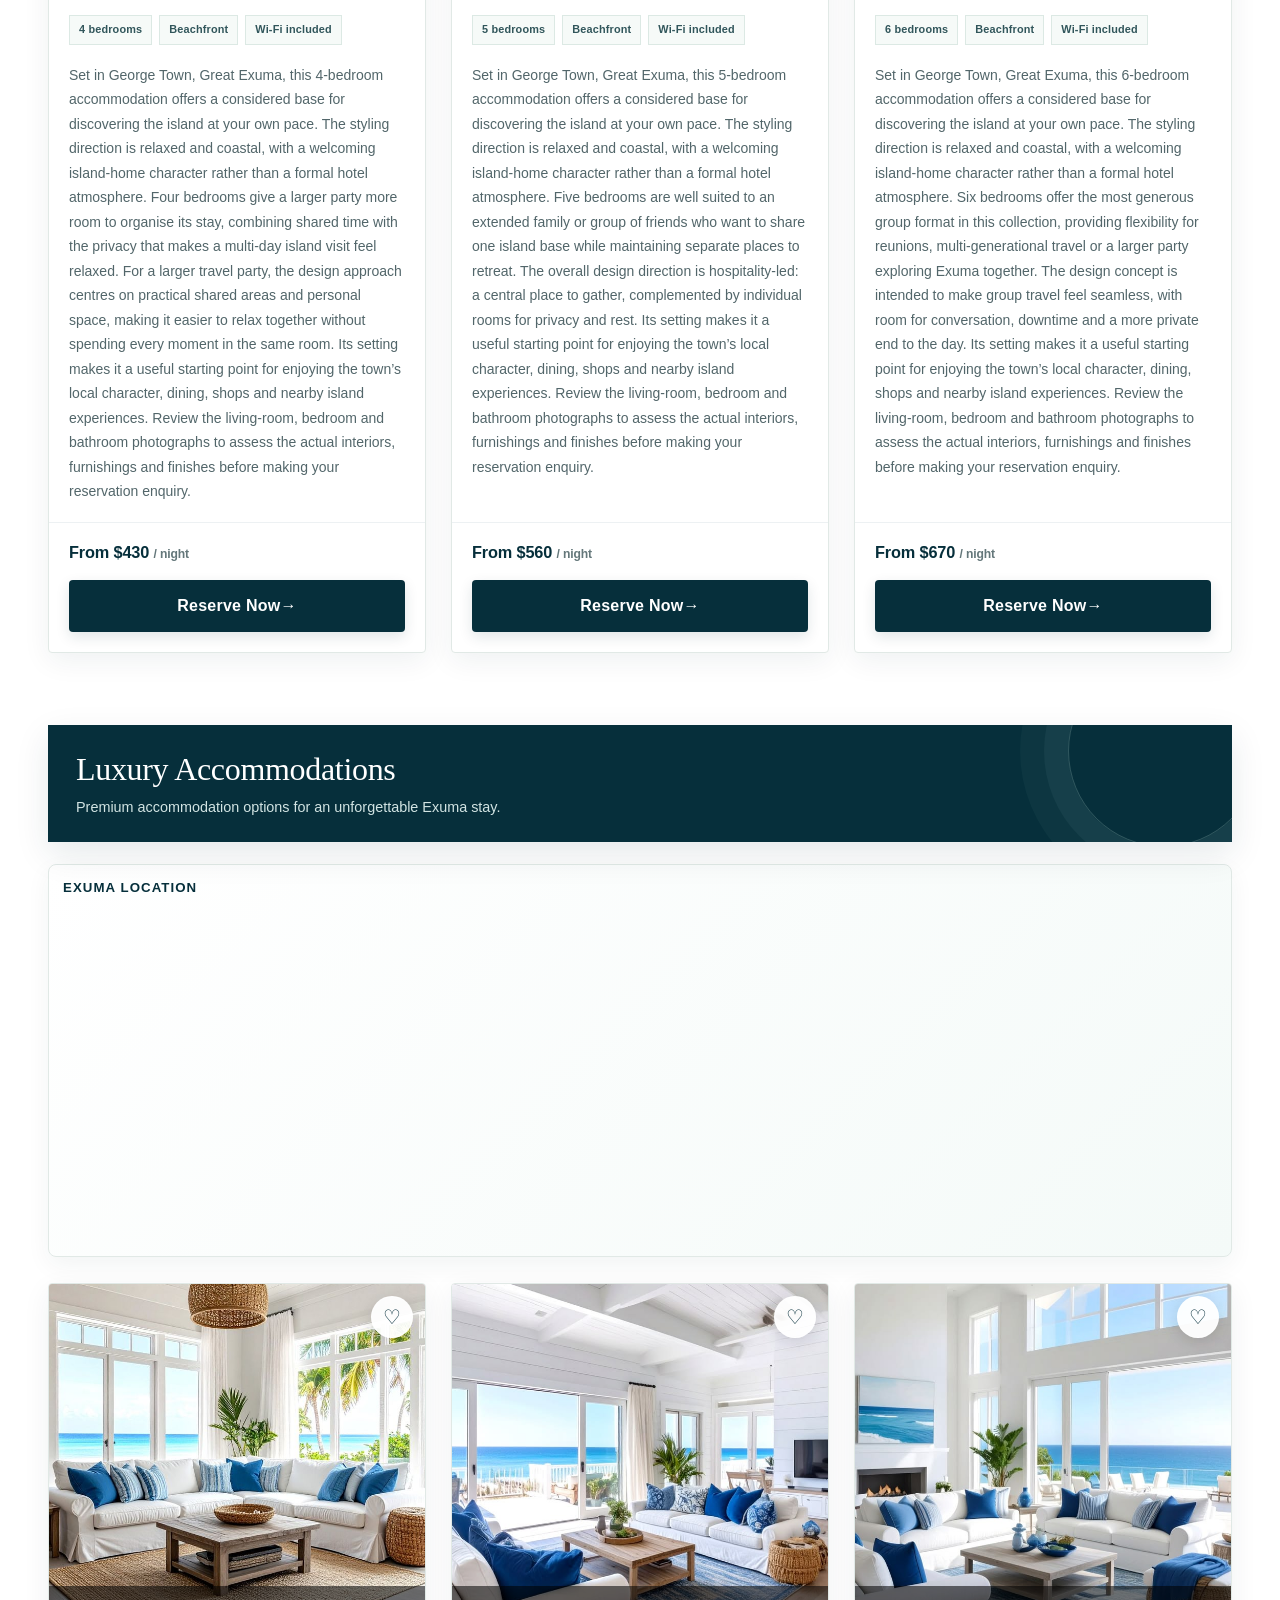
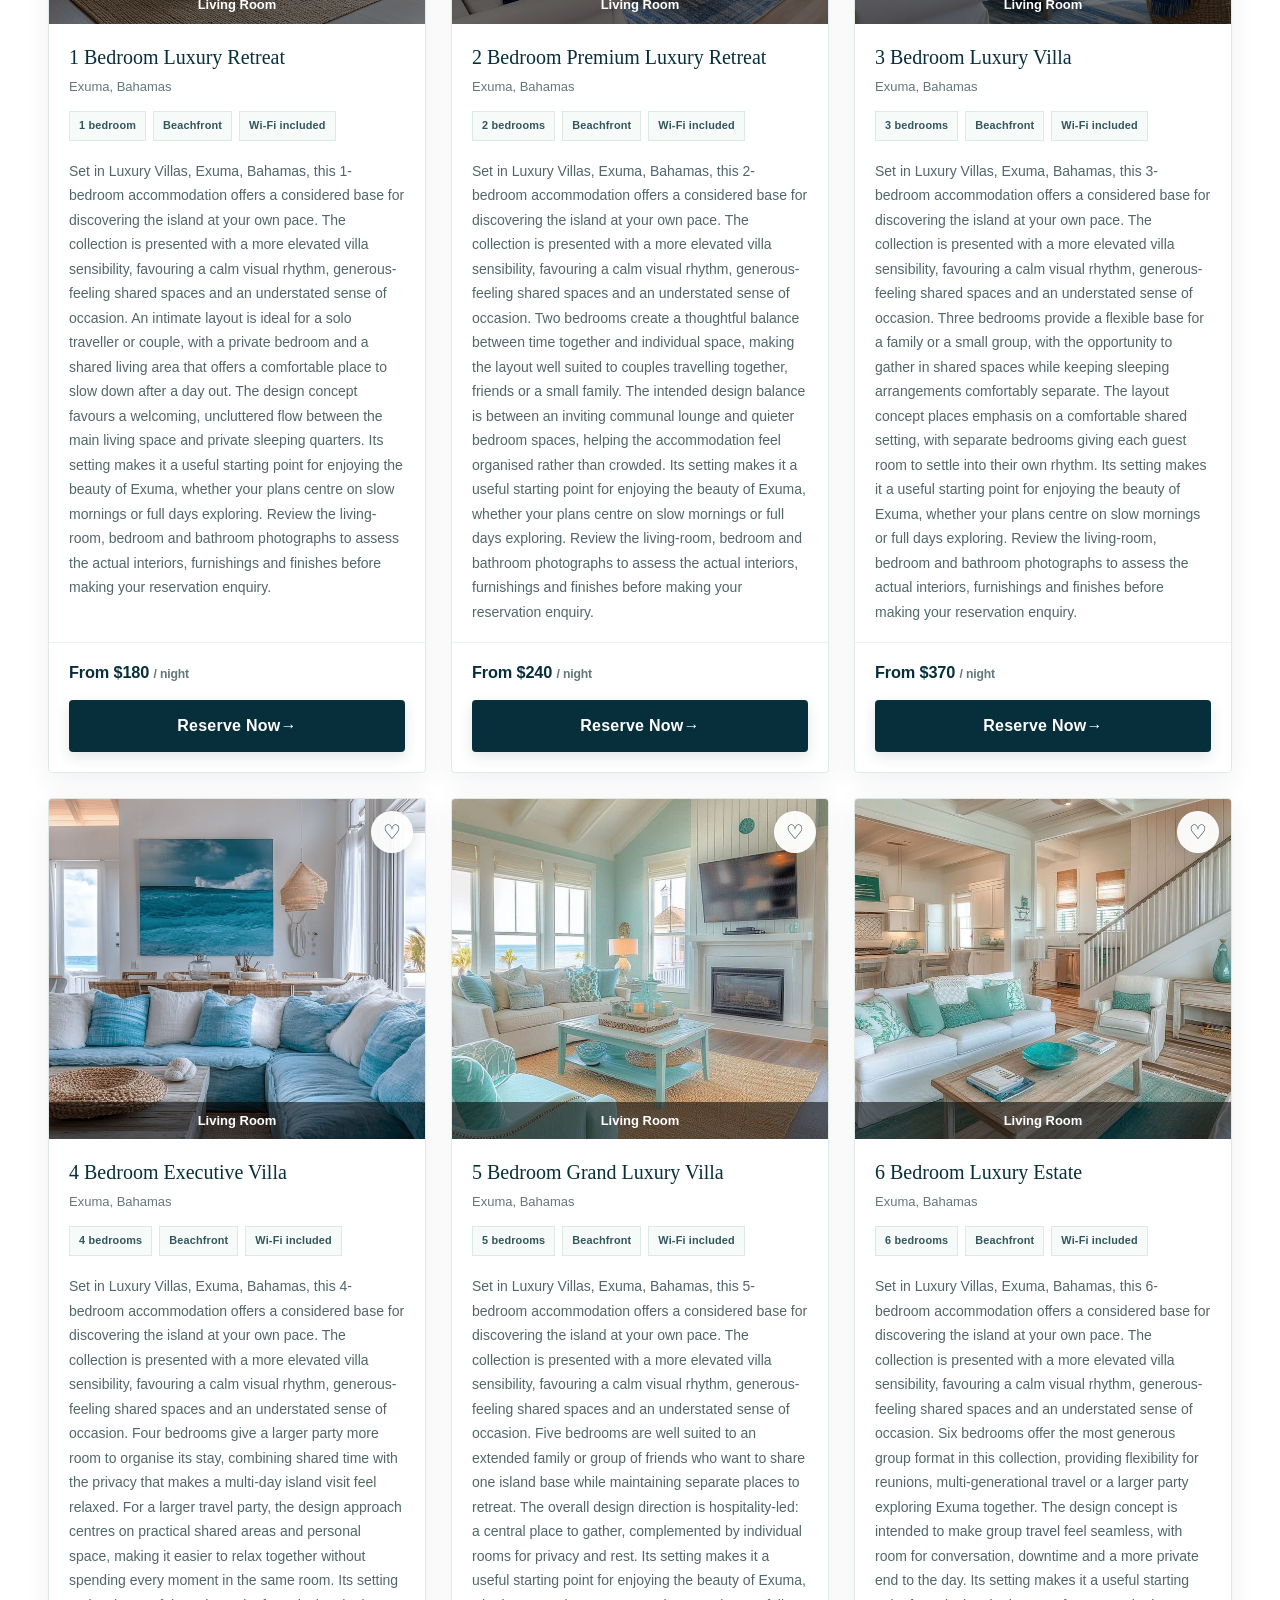
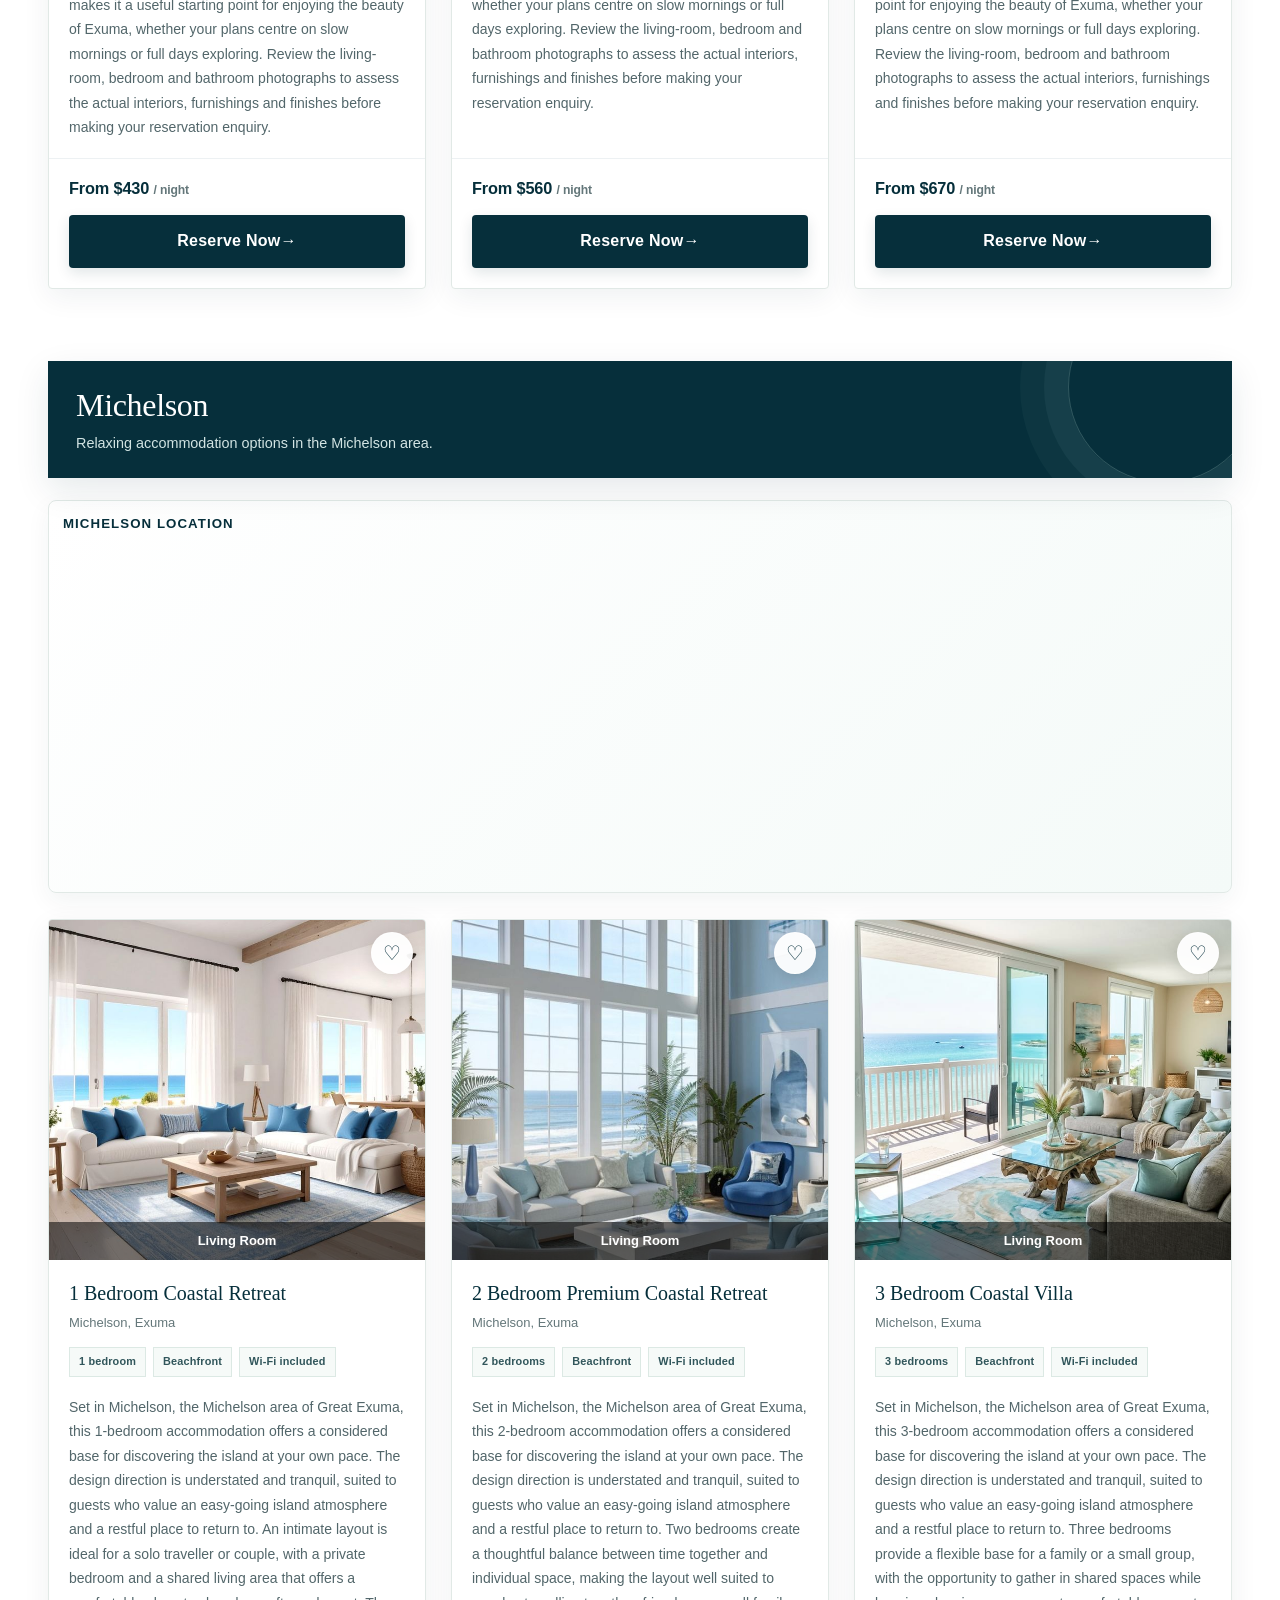
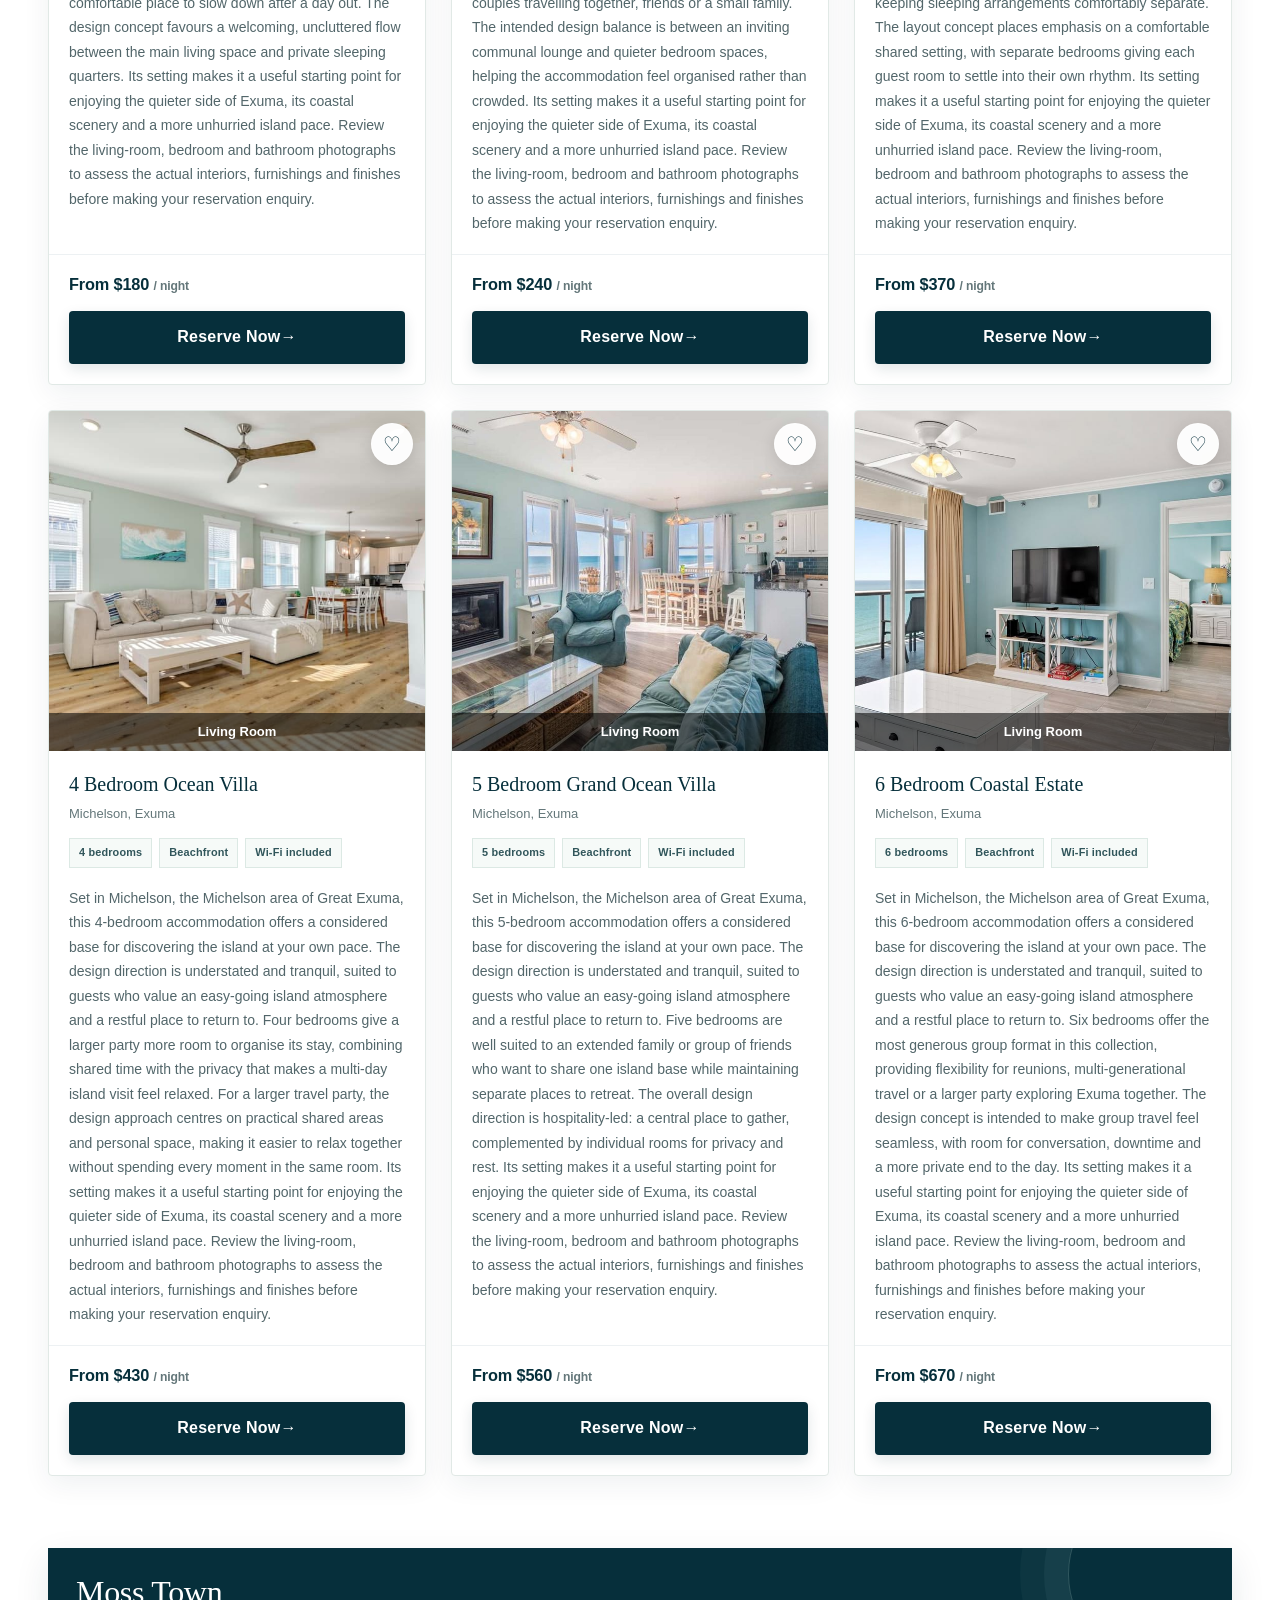
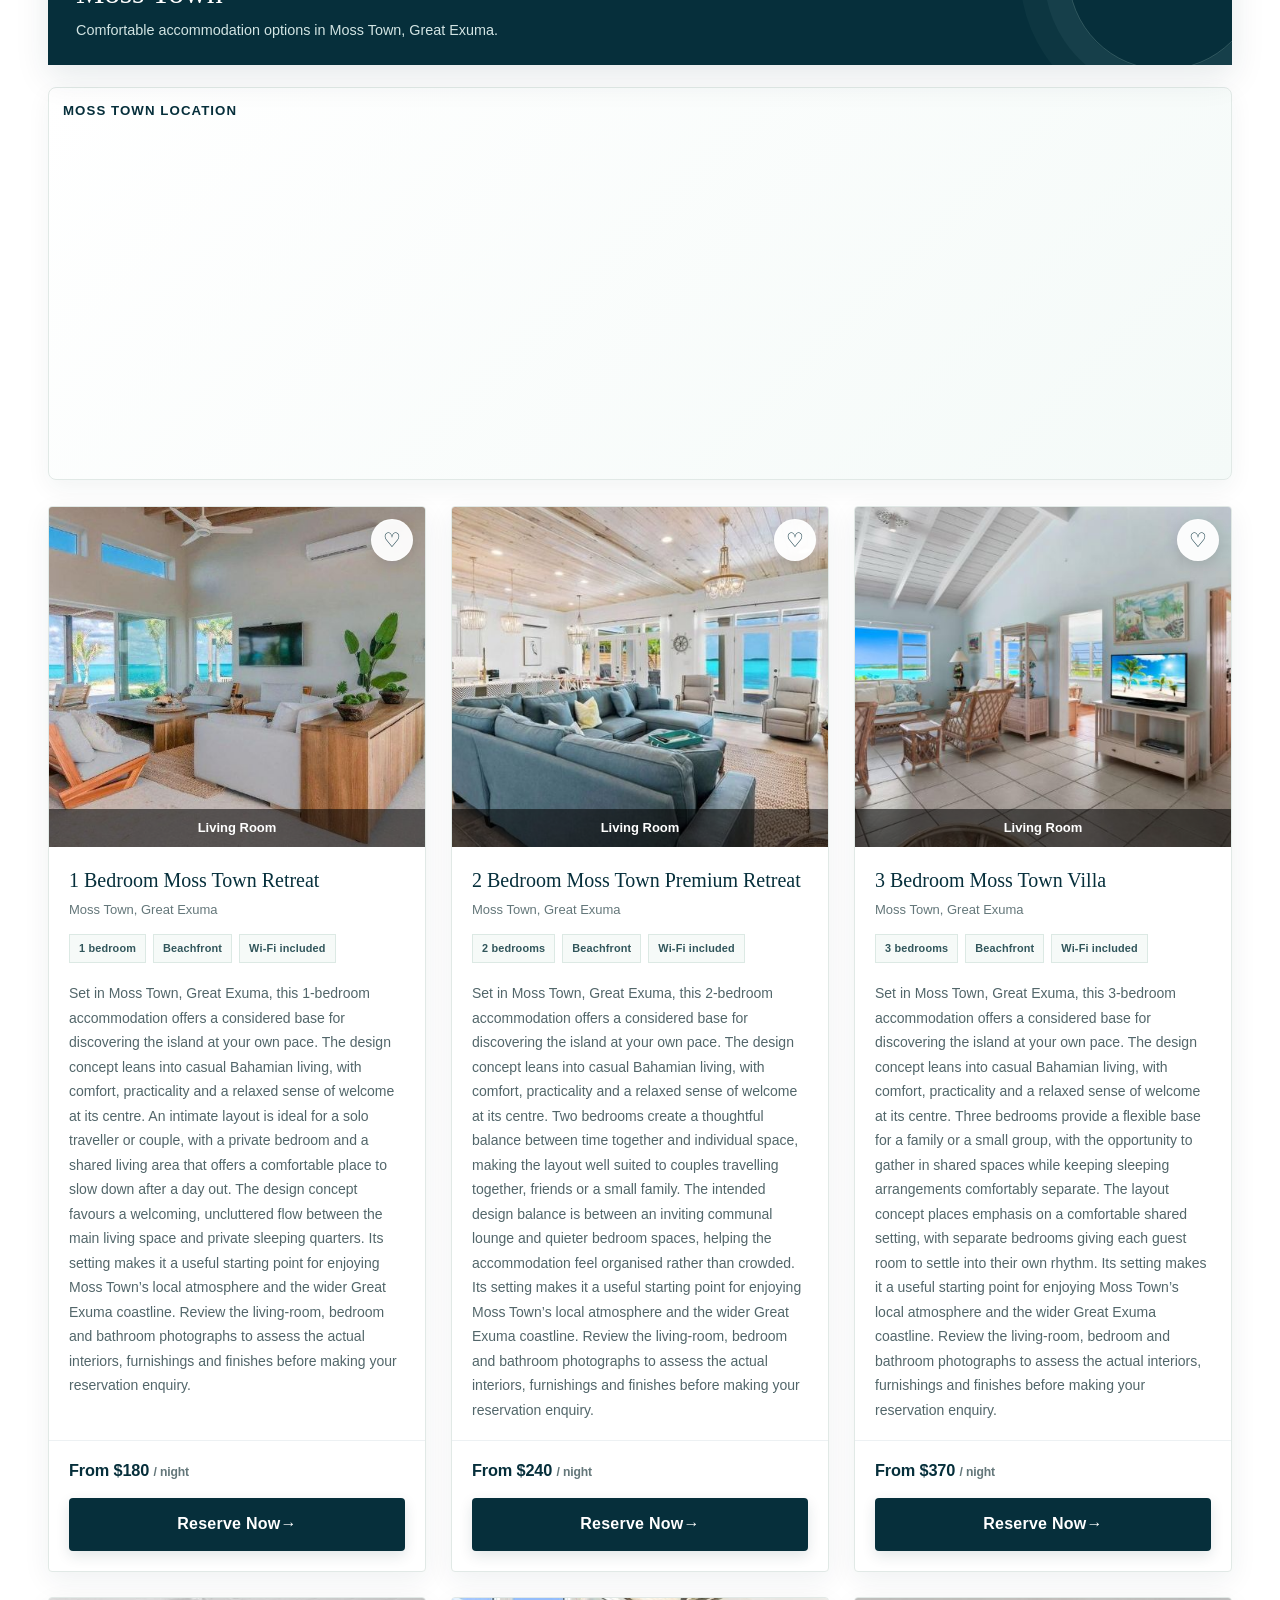
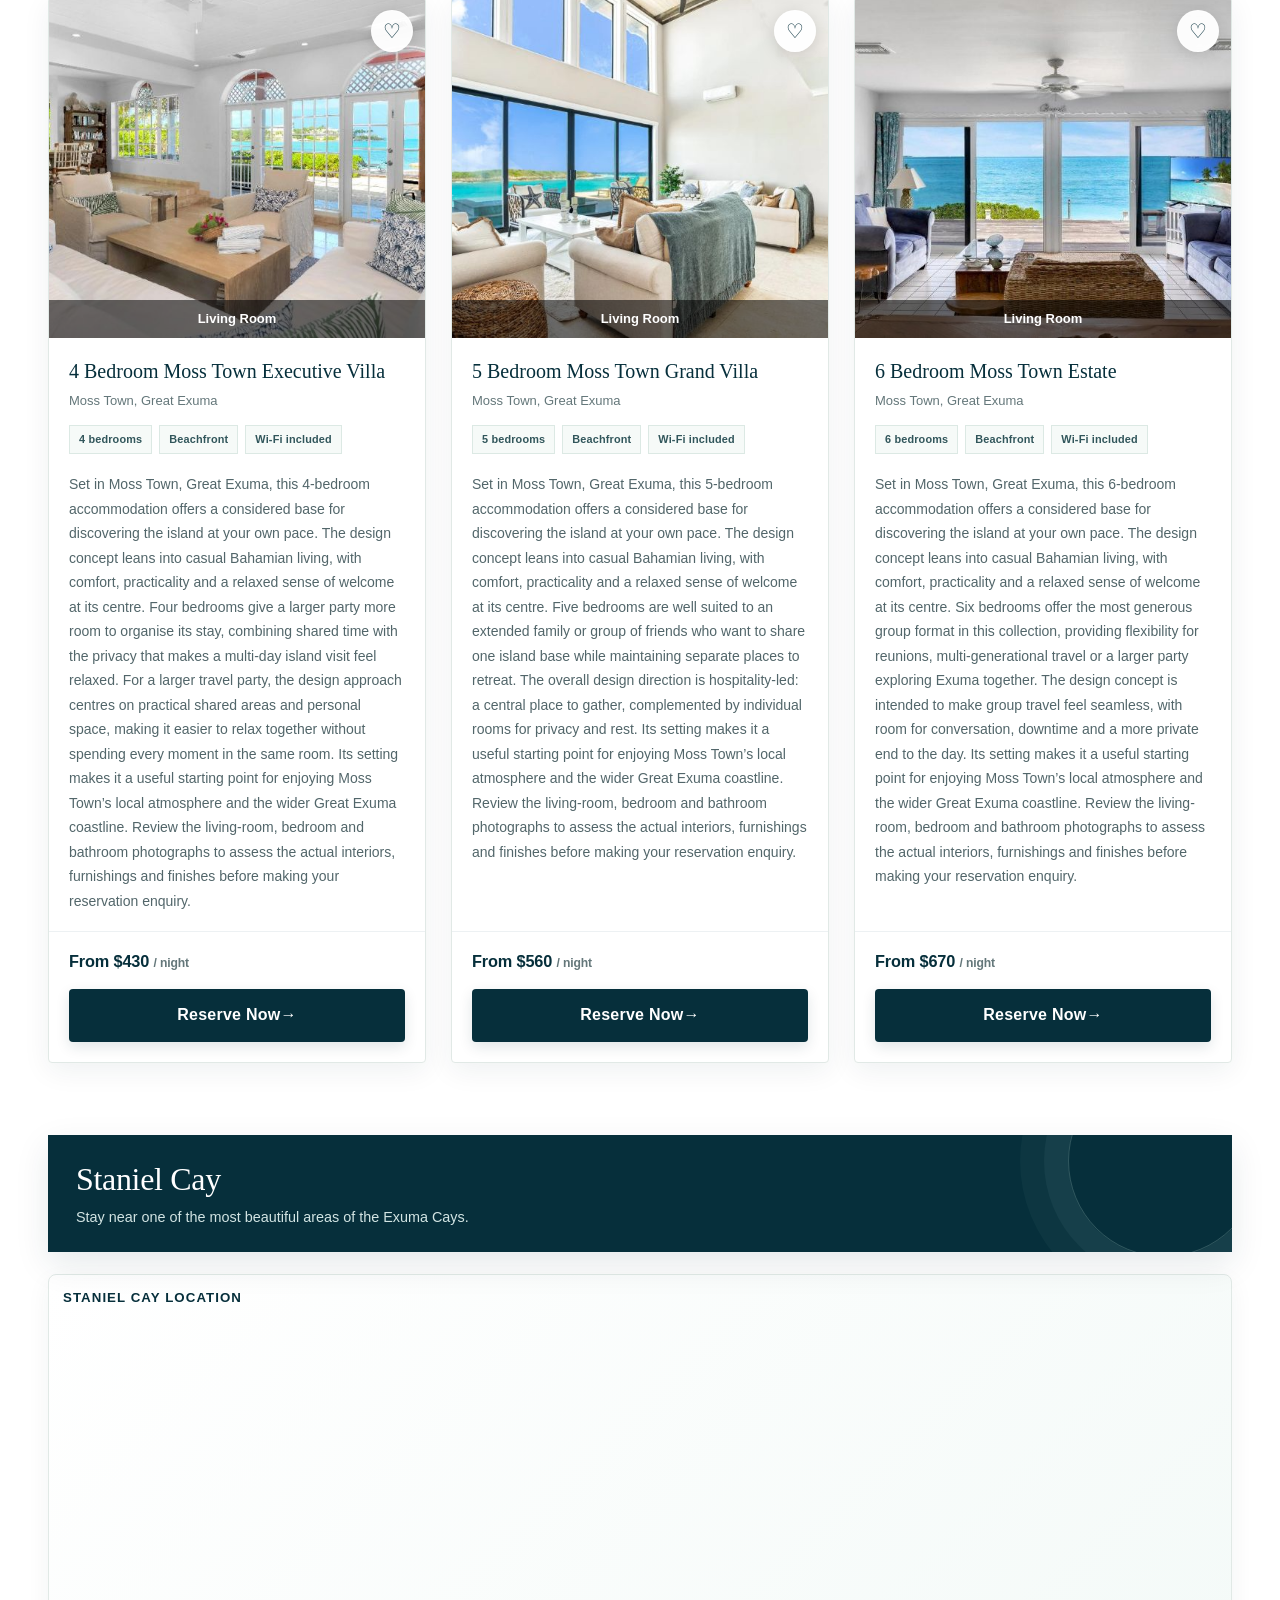
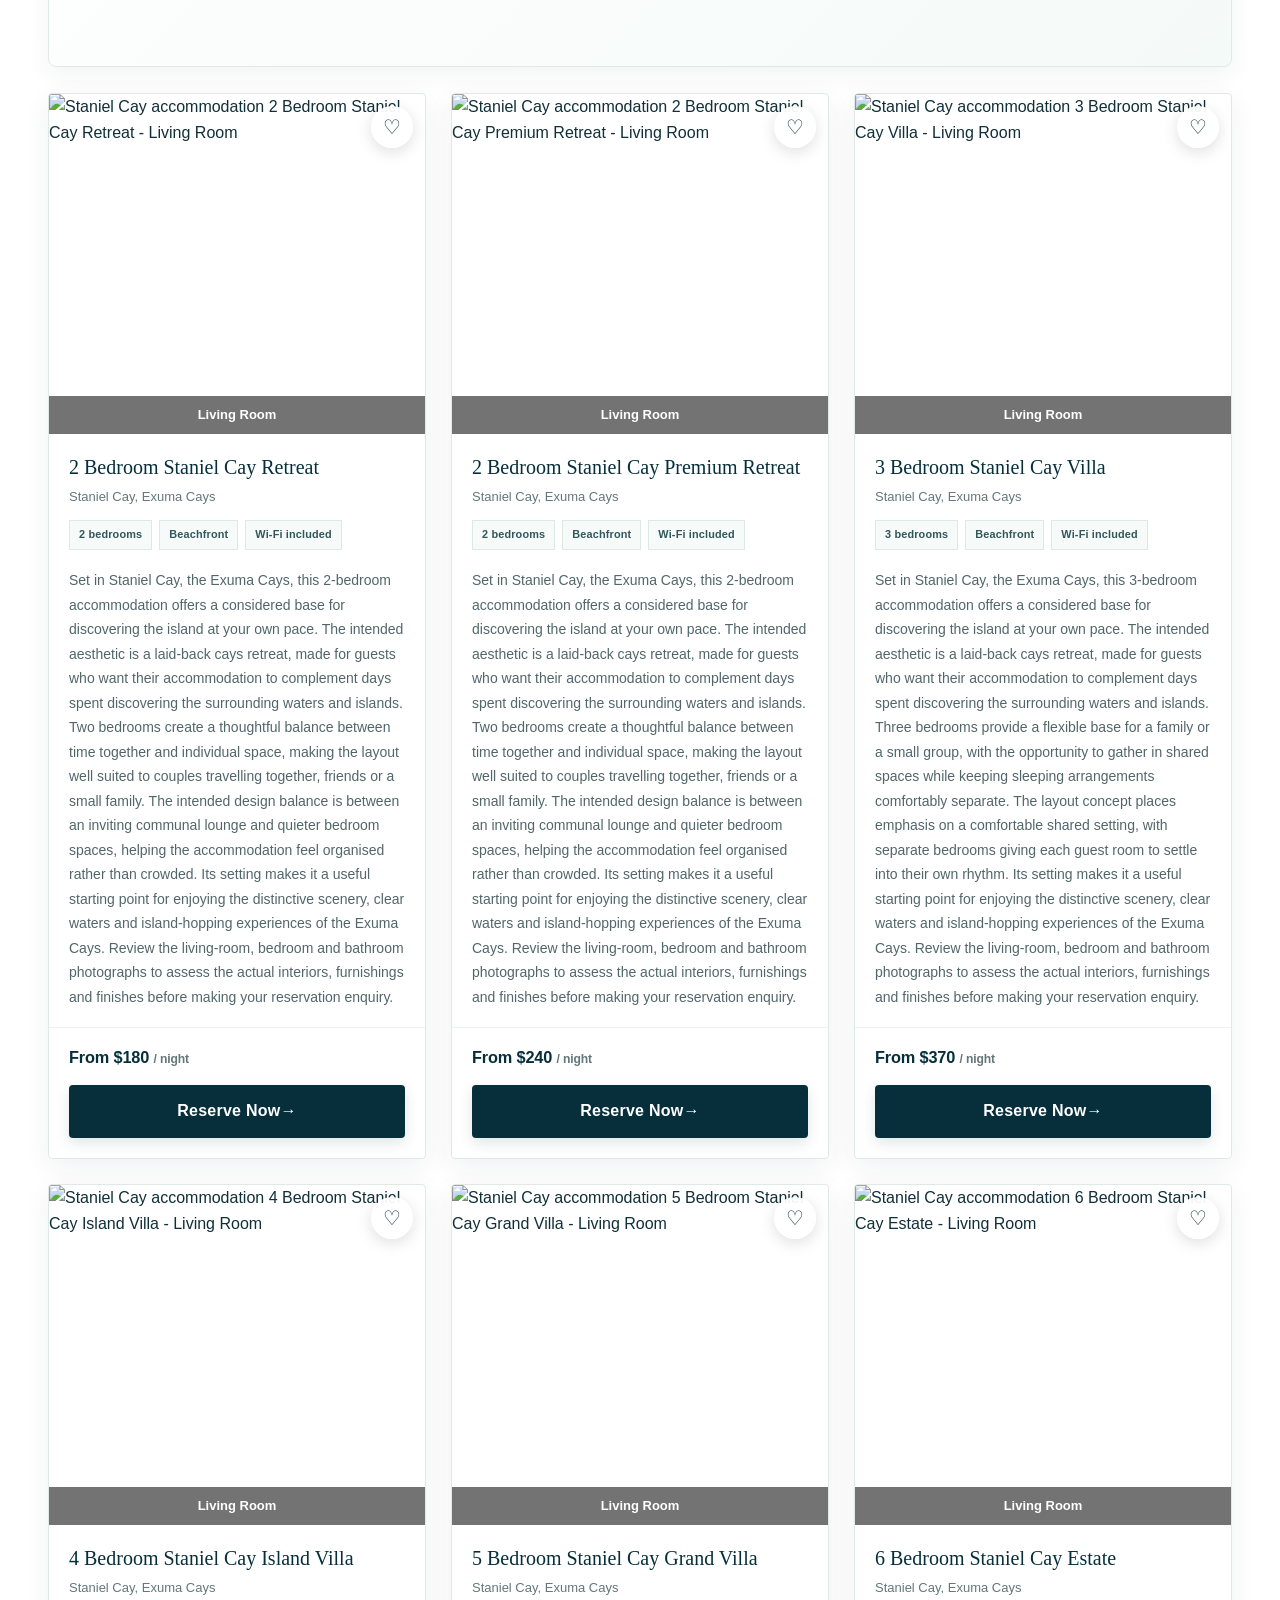
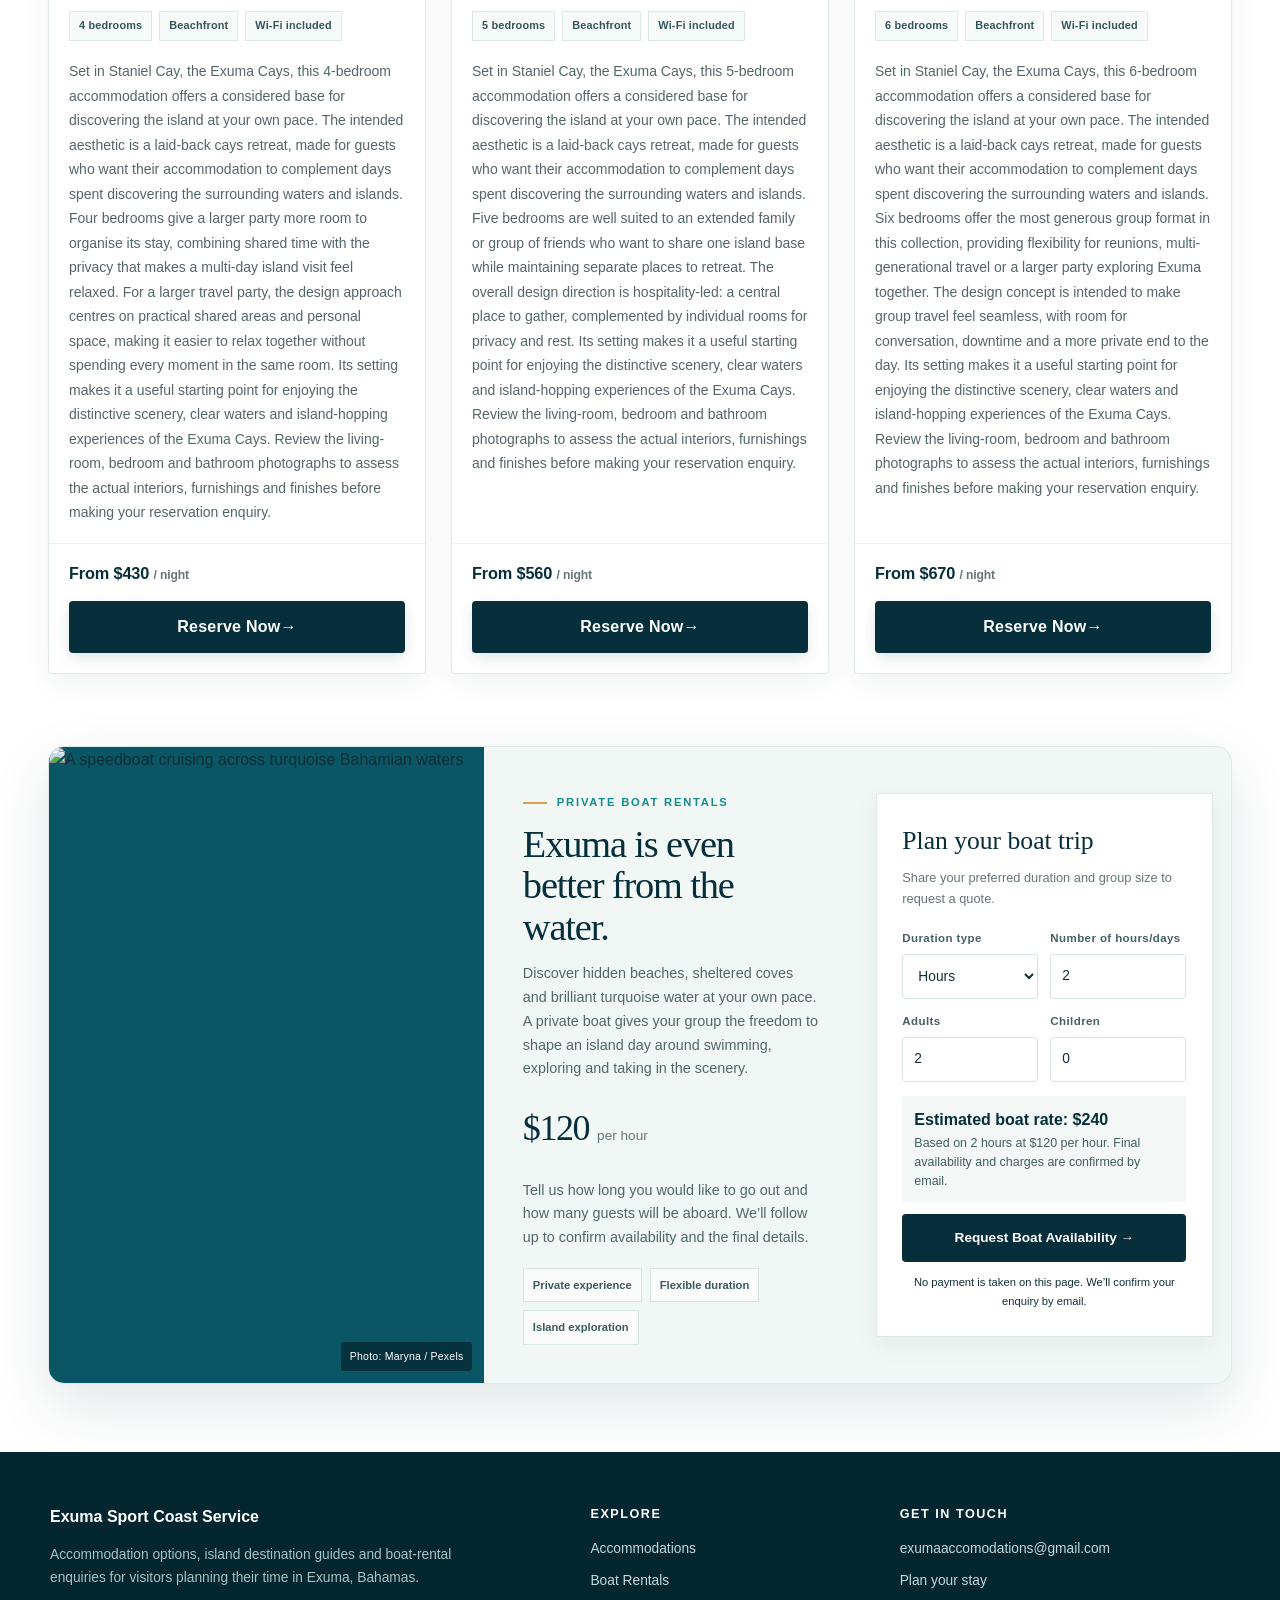
==== commit 5ebd1a44: "Update accommodations.html" ====
--- a/accommodations.html
+++ b/accommodations.html
@@ -437,11 +437,71 @@
 .meta-chip{display:inline-flex;align-items:center;gap:5px;padding:5px 9px;border:1px solid #dce9e4;background:#f6faf8;color:#31565b;font-size:.68rem;font-weight:800;letter-spacing:.015em}
 @media(max-width:760px){.card-meta{padding-left:18px;padding-right:18px}}
 
+
+/* Premium finish: brand-consistent navigation, property cards, footer and responsive controls */
+.skip-link{position:absolute;left:-9999px;top:10px;z-index:1000;padding:10px 14px;background:#fff;color:var(--ocean);border:2px solid var(--teal)}
+.skip-link:focus{left:12px}
+.site-header{box-shadow:0 8px 28px rgba(6,47,59,.045)}
+.brand-mark{background:#fff;border:1px solid #e0e9e5;border-radius:50%;overflow:hidden}
+.brand-mark img{display:block;width:100%;height:100%;object-fit:contain;padding:3px}
+.brand-tag{letter-spacing:.11em}
+.menu-toggle{display:none;border:1px solid var(--line);background:#fff;color:var(--ocean);border-radius:7px;padding:9px 12px;font-weight:800;cursor:pointer}
+.hero{min-height:540px}
+.hero::after{content:"";position:absolute;left:0;right:0;bottom:0;height:90px;background:linear-gradient(transparent,rgba(6,47,59,.16));pointer-events:none}
+.hero-content{position:relative;z-index:1}
+.hero h1{max-width:760px}
+.page-title{padding-top:10px}
+.region-title{box-shadow:0 12px 32px rgba(6,47,59,.10)}
+.region-map-wrap{background:linear-gradient(135deg,#fff,#f4faf8)}
+.card{box-shadow:0 8px 28px rgba(6,47,59,.065)}
+.card:hover{transform:translateY(-4px);box-shadow:0 18px 38px rgba(6,47,59,.13)}
+.gallery img{transition:transform .45s ease,filter .3s ease}
+.card:hover .gallery img{filter:saturate(1.04)}
+.reserve-btn{box-shadow:0 5px 14px rgba(6,47,59,.12)}
+.boat-feature{border-radius:16px}
+.boat-photo{position:relative;min-height:420px}
+.boat-photo img{min-height:420px;object-position:center 58%;transition:transform .65s ease}
+.boat-photo:hover img{transform:scale(1.025)}
+.photo-credit{position:absolute;right:12px;bottom:12px;padding:6px 9px;border-radius:3px;background:rgba(4,38,48,.74);color:#fff;text-decoration:none;font-size:.66rem;letter-spacing:.02em}
+.photo-credit:hover{background:rgba(4,38,48,.92)}
+.boat-price strong{color:var(--ocean)}
+.site-footer{padding:52px 0 20px;background:#042630;color:#d2e2e1}
+.footer-container{width:min(1180px,calc(100% - 48px));margin:0 auto}
+.footer-grid{display:grid;grid-template-columns:1.5fr .8fr 1fr;gap:45px;padding-bottom:34px}
+.footer-title{color:#fff;font-weight:850;font-size:1rem}
+.site-footer p{max-width:410px;color:#a9c2c4;font-size:.86rem}
+.site-footer h3{margin:0 0 13px;color:#fff;font-size:.79rem;text-transform:uppercase;letter-spacing:.12em}
+.footer-links{display:grid;gap:9px}
+.footer-links a{color:#c5d8d8;font-size:.86rem;text-decoration:none;overflow-wrap:anywhere}
+.footer-links a:hover{color:#fff;text-decoration:underline;text-underline-offset:3px}
+.copyright{border-top:1px solid rgba(255,255,255,.14);padding-top:17px;color:#91adaf;text-align:center;font-size:.76rem}
+@media(max-width:760px){
+ .nav{min-height:72px;gap:12px}
+ .menu-toggle{display:block;flex-shrink:0}
+ .nav-links{display:none;position:absolute;top:72px;left:0;right:0;padding:19px 24px 23px;background:#fff;border-bottom:1px solid var(--line);box-shadow:0 16px 25px rgba(6,47,59,.09);flex-direction:column;align-items:stretch;gap:15px}
+ .nav-links.open{display:flex}
+ .nav-links a{padding:5px 0}
+ .nav-links .nav-cta{text-align:center;padding:12px 16px}
+ .hero{min-height:520px;padding:58px 22px}
+ .hero-caption{display:none}
+ .boat-photo,.boat-photo img{min-height:290px}
+ .footer-container{width:min(100% - 32px,600px)}
+ .footer-grid{grid-template-columns:1fr 1fr;gap:26px}
+ .footer-grid>div:first-child{grid-column:1/-1}
+}
+@media(max-width:430px){
+ .brand{gap:8px}.brand-mark{width:40px;height:40px;flex-basis:40px}.brand-name{font-size:.79rem}.brand-tag{font-size:.53rem;letter-spacing:.07em}
+ .hero h1{font-size:clamp(2.65rem,13vw,3.6rem)}
+ .hero-actions .btn{width:100%}
+ .footer-grid{grid-template-columns:1fr}.footer-grid>div:first-child{grid-column:auto}
+}
+@media(prefers-reduced-motion:reduce){html{scroll-behavior:auto}.gallery img,.boat-photo img,.card{transition:none!important}}
+
 </style>
 </head>
 
 <body>
-
+<a class="skip-link" href="#available-stays">Skip to accommodation listings</a>
 <div class="topline">
   <div class="topline-inner">
     <span>EXUMA, BAHAMAS · ISLAND STAYS & BOAT EXPERIENCES</span>
@@ -451,10 +511,11 @@
 <header class="site-header">
   <nav class="nav">
     <a class="brand" href="index.html" aria-label="Exuma Sport Coast Service home">
-      <span class="brand-mark" aria-hidden="true">ESC</span>
-      <span><span class="brand-name">Exuma Sport Coast Service</span><span class="brand-tag">Stay well. Explore freely.</span></span>
+      <span class="brand-mark"><img src="images/exumalogo.jpg" alt="Exuma Sport Coast Service logo" onerror="this.parentElement.style.display='none'"></span>
+      <span><span class="brand-name">Exuma Sport Coast Service</span><span class="brand-tag">Stay · Explore · Set Sail</span></span>
     </a>
-    <div class="nav-links">
+    <button class="menu-toggle" type="button" aria-expanded="false" aria-controls="primary-nav">Menu ☰</button>
+    <div class="nav-links" id="primary-nav" aria-label="Main navigation">
       <a href="index.html">Home</a>
       <a href="#available-stays">Accommodations</a>
       <a href="#boat-rentals">Boat Rentals</a>
@@ -464,9 +525,9 @@
 </header>
 <section class="hero">
   <div class="hero-content">
-    <span class="overline">YOUR EXUMA ESCAPE BEGINS HERE</span>
-    <h1>Find your place<br>in <em>paradise.</em></h1>
-    <p>Discover a considered collection of island stays across Exuma, from intimate retreats to spacious villas for families and friends. Explore each destination, review the living-room, bedroom and bathroom galleries, and find a setting that complements the way you want to experience the Bahamas.</p>
+    <span class="overline">PREMIUM STAYS IN EXUMA</span>
+    <h1>Exceptional stays.<br><em>Island living.</em></h1>
+    <p>Explore accommodation options across George Town, Luxury Villas, Michelson, Moss Town and Staniel Cay. Discover each property through its photo gallery, read the details, view the location map and choose a stay that suits your Exuma escape.</p>
     <div class="hero-actions">
       <a class="btn btn-gold" href="#available-stays">Explore Accommodations <span aria-hidden="true">↓</span></a>
       <a class="btn btn-outline" href="#boat-rentals">Discover Boat Rentals</a>
@@ -542,7 +603,8 @@
 
 <section class="boat-feature" id="boat-rentals" aria-labelledby="boat-rental-title">
   <div class="boat-photo">
-    <img src="images/boat-rental-ai.jpg" alt="Private motorboat cruising through the clear turquoise waters of Exuma" loading="lazy">
+    <img src="https://images.pexels.com/photos/34123151/pexels-photo-34123151.jpeg?auto=compress&amp;cs=tinysrgb&amp;w=1800" alt="A speedboat cruising across turquoise Bahamian waters" loading="lazy" referrerpolicy="no-referrer">
+    <a class="photo-credit" href="https://www.pexels.com/photo/speedboat-on-turquoise-waters-in-the-bahamas-34123151/" target="_blank" rel="noopener noreferrer">Photo: Maryna / Pexels</a>
   </div>
   <div class="boat-copy">
     <span class="overline">PRIVATE BOAT RENTALS</span>
@@ -586,15 +648,34 @@
 
 </main>
 
-<!-- Small white footnote -->
-<section class="company-footnote">
-    <p>
-        <strong>Exuma Sport Coast Service</strong> · Exuma, Bahamas ·
-        <a href="mailto:exumaaccomodations@gmail.com">
-            exumaaccomodations@gmail.com
-        </a>
-    </p>
-</section>
+<footer class="site-footer">
+  <div class="footer-container">
+    <div class="footer-grid">
+      <div>
+        <div class="footer-title">Exuma Sport Coast Service</div>
+        <p>Accommodation options, island destination guides and boat-rental enquiries for visitors planning their time in Exuma, Bahamas.</p>
+      </div>
+      <div>
+        <h3>Explore</h3>
+        <div class="footer-links">
+          <a href="#available-stays">Accommodations</a>
+          <a href="#boat-rentals">Boat Rentals</a>
+          <a href="index.html#destinations">Destinations</a>
+          <a href="index.html#how-it-works">How It Works</a>
+        </div>
+      </div>
+      <div>
+        <h3>Get in touch</h3>
+        <div class="footer-links">
+          <a href="mailto:exumaaccomodations@gmail.com">exumaaccomodations@gmail.com</a>
+          <a href="mailto:exumaaccomodations@gmail.com?subject=Exuma%20Accommodation%20Enquiry">Plan your stay</a>
+        </div>
+        <p>Exuma, The Bahamas</p>
+      </div>
+    </div>
+    <div class="copyright">© <span id="footer-year"></span> Exuma Sport Coast Service. All rights reserved.</div>
+  </div>
+</footer>
 
 
 <!-- Image lightbox -->
@@ -635,6 +716,24 @@
 <script>
 (function () {
     "use strict";
+    var menuButton = document.querySelector('.menu-toggle');
+    var navLinks = document.querySelector('#primary-nav');
+    if (menuButton && navLinks) {
+        menuButton.addEventListener('click', function () {
+            var isOpen = navLinks.classList.toggle('open');
+            menuButton.setAttribute('aria-expanded', String(isOpen));
+            menuButton.textContent = isOpen ? 'Close ×' : 'Menu ☰';
+        });
+        navLinks.querySelectorAll('a').forEach(function (link) {
+            link.addEventListener('click', function () {
+                navLinks.classList.remove('open');
+                menuButton.setAttribute('aria-expanded', 'false');
+                menuButton.textContent = 'Menu ☰';
+            });
+        });
+    }
+    var footerYear = document.getElementById('footer-year');
+    if (footerYear) footerYear.textContent = new Date().getFullYear();
 
     /* ============================================================
        1. ACCOMMODATION DATA
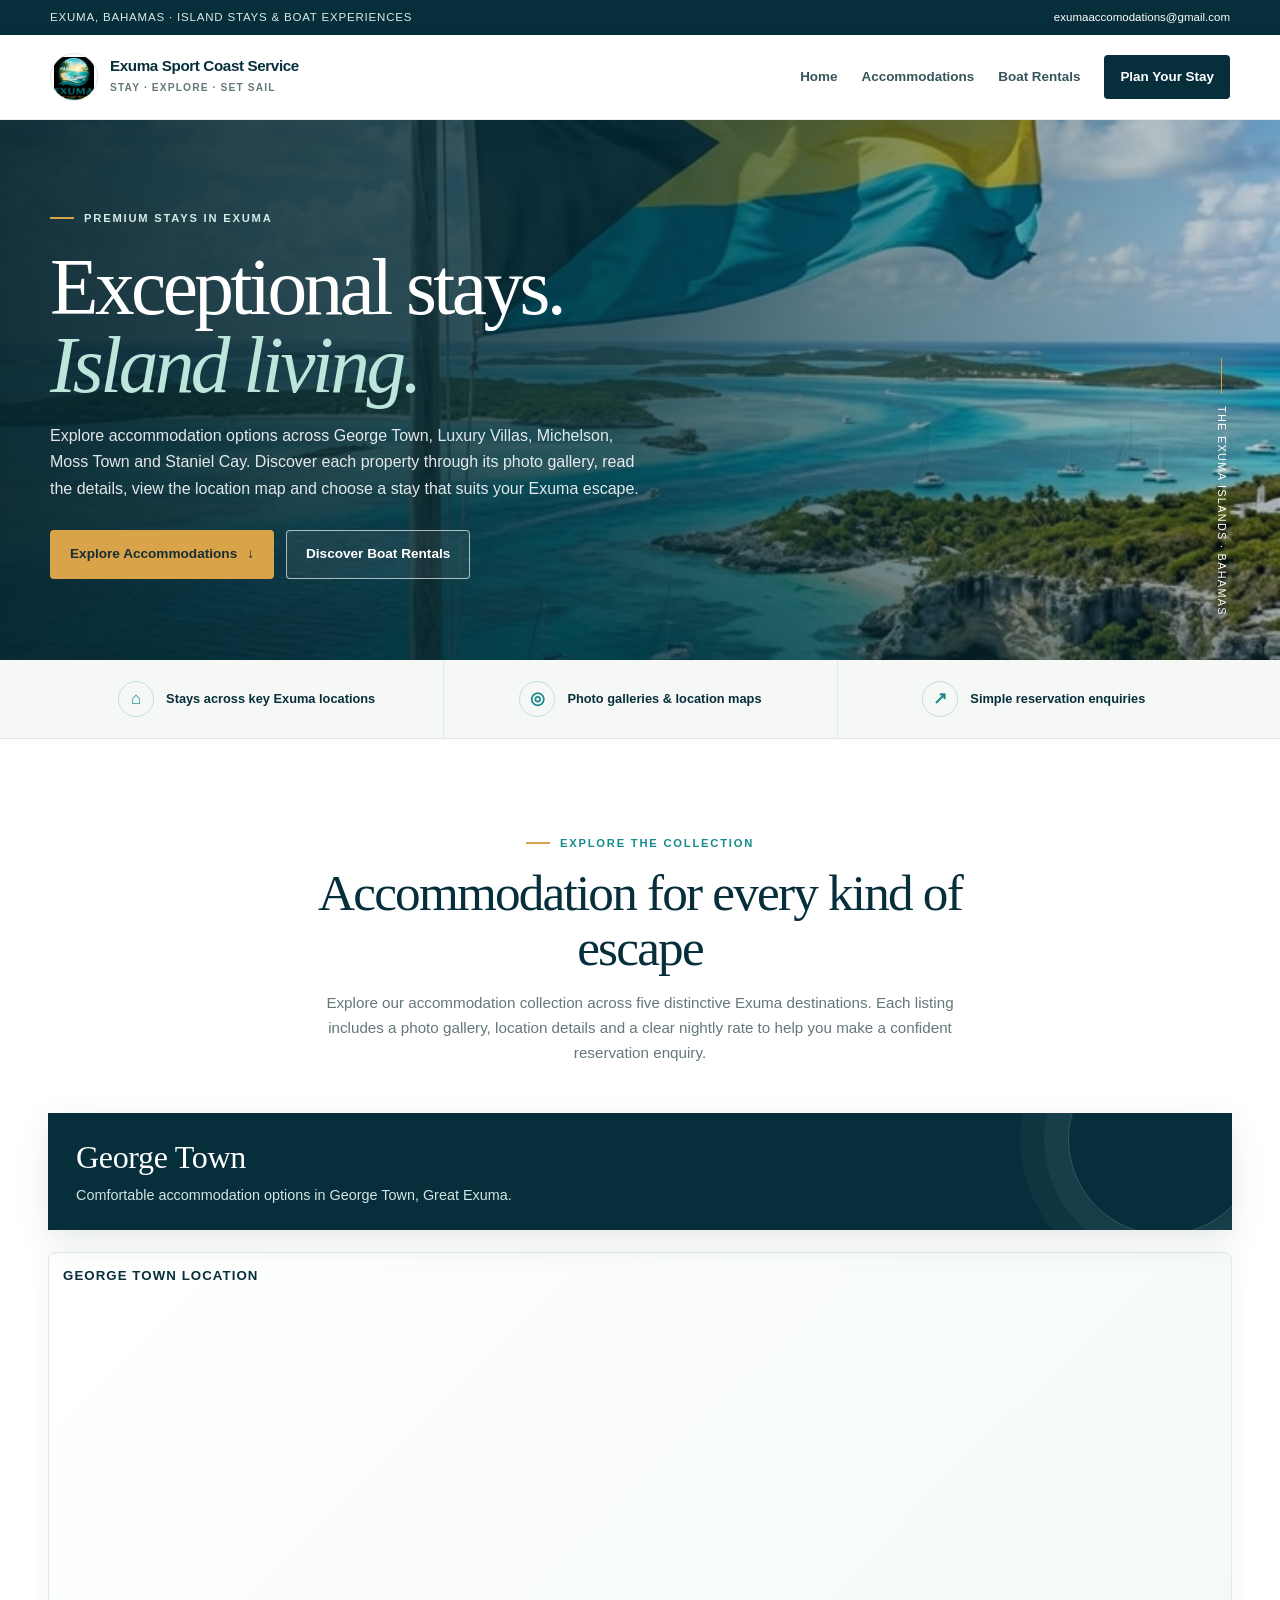
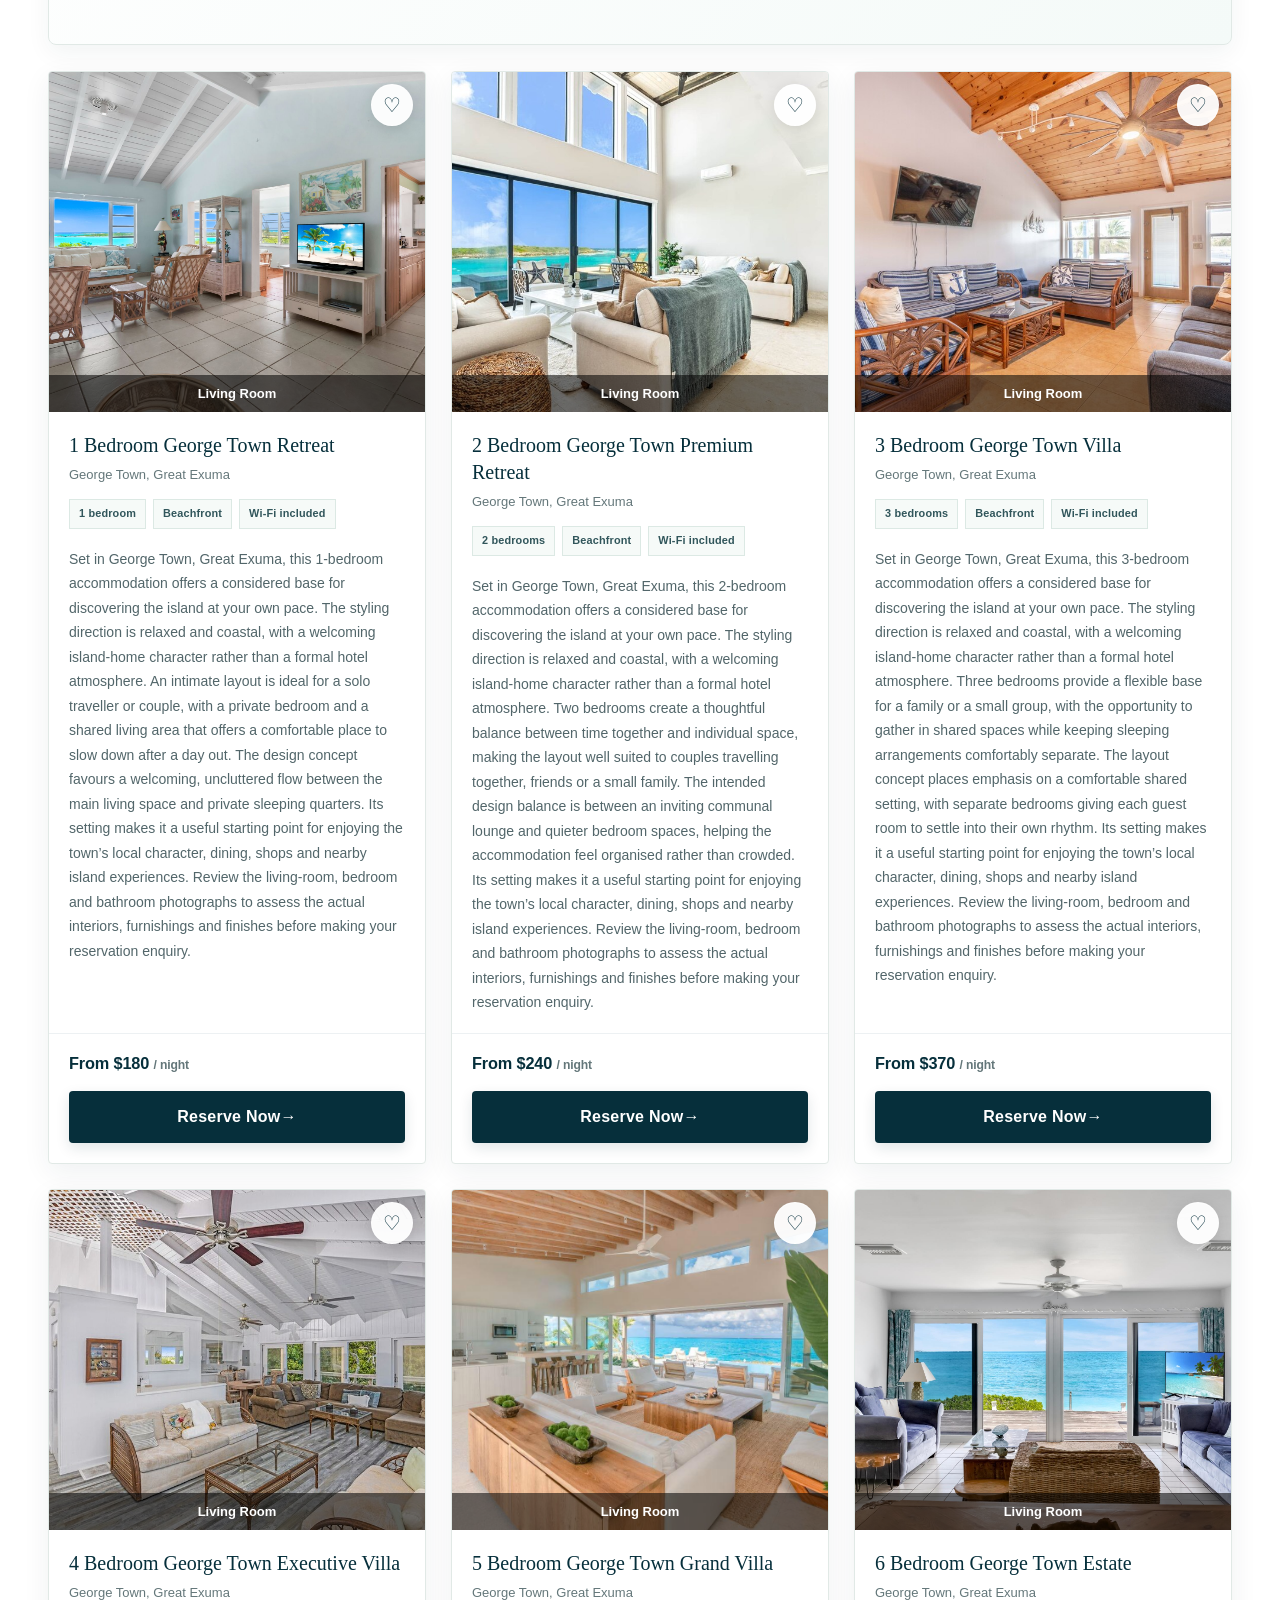
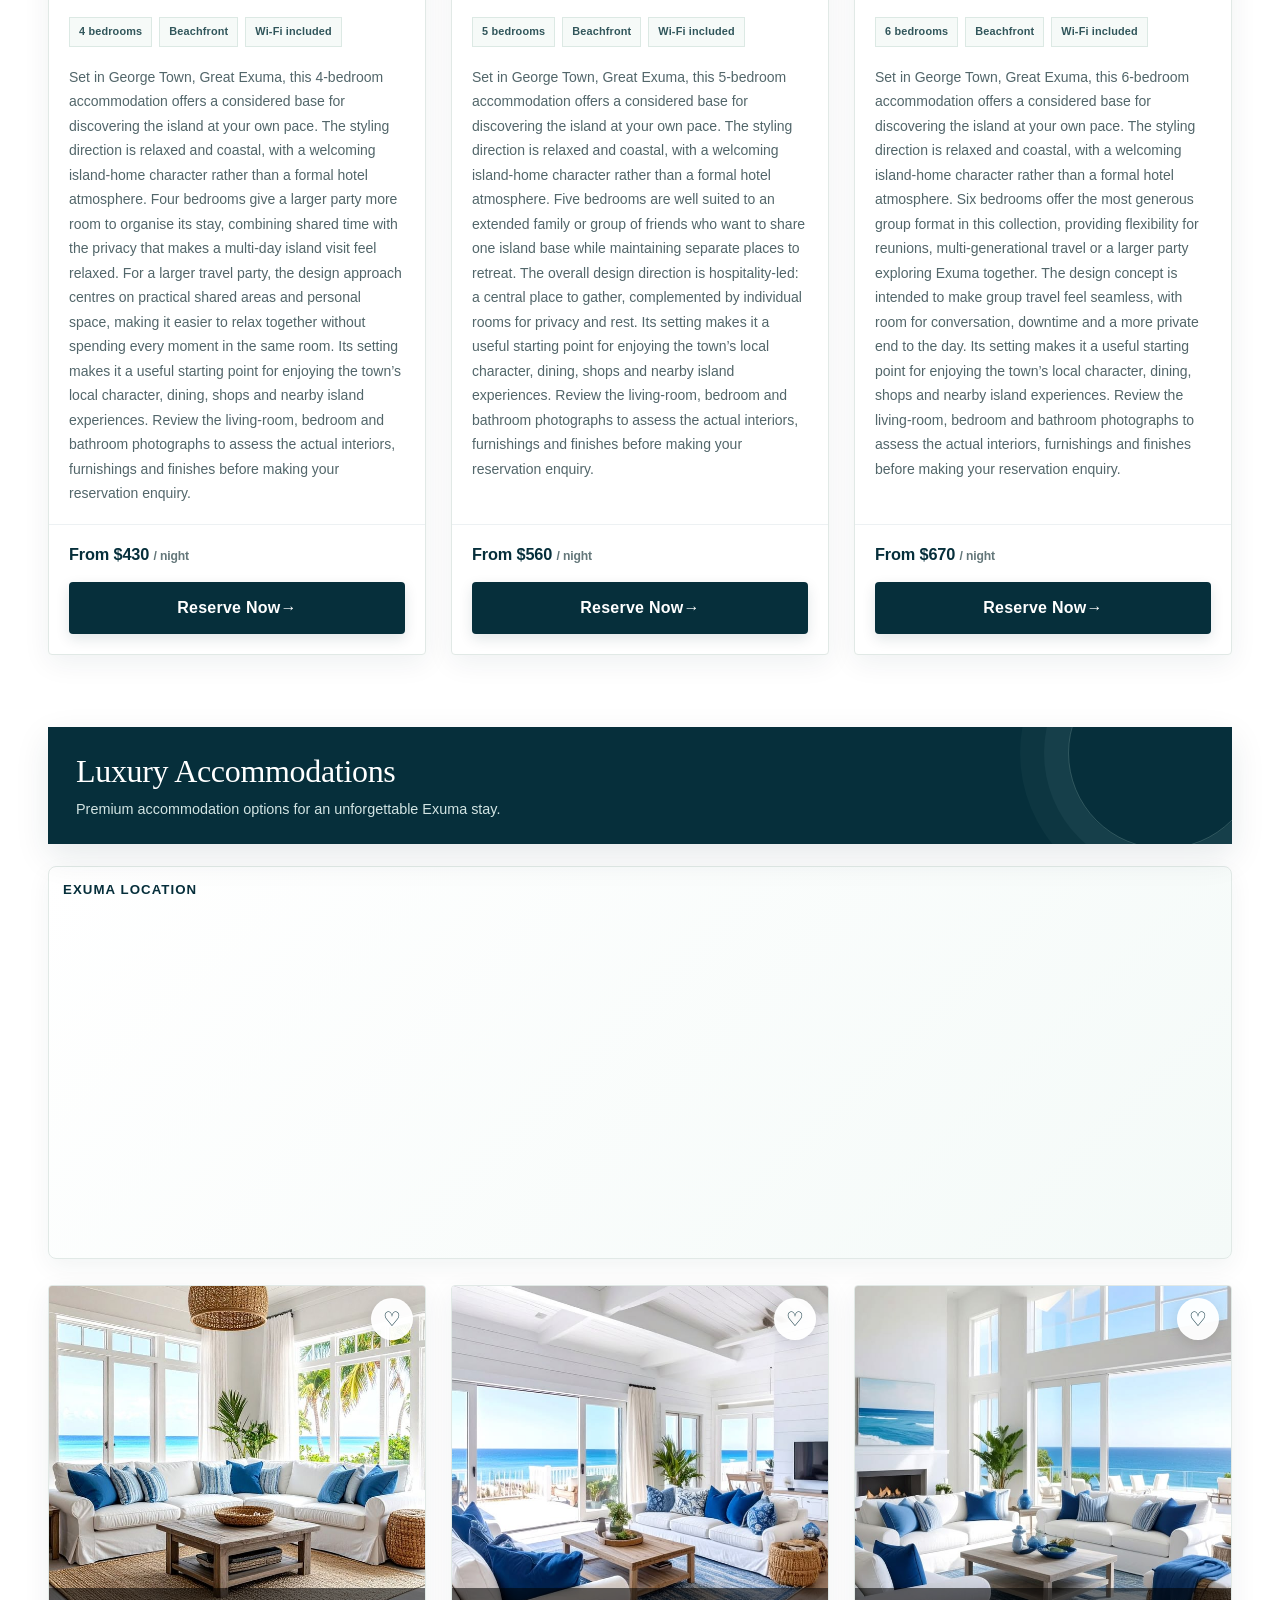
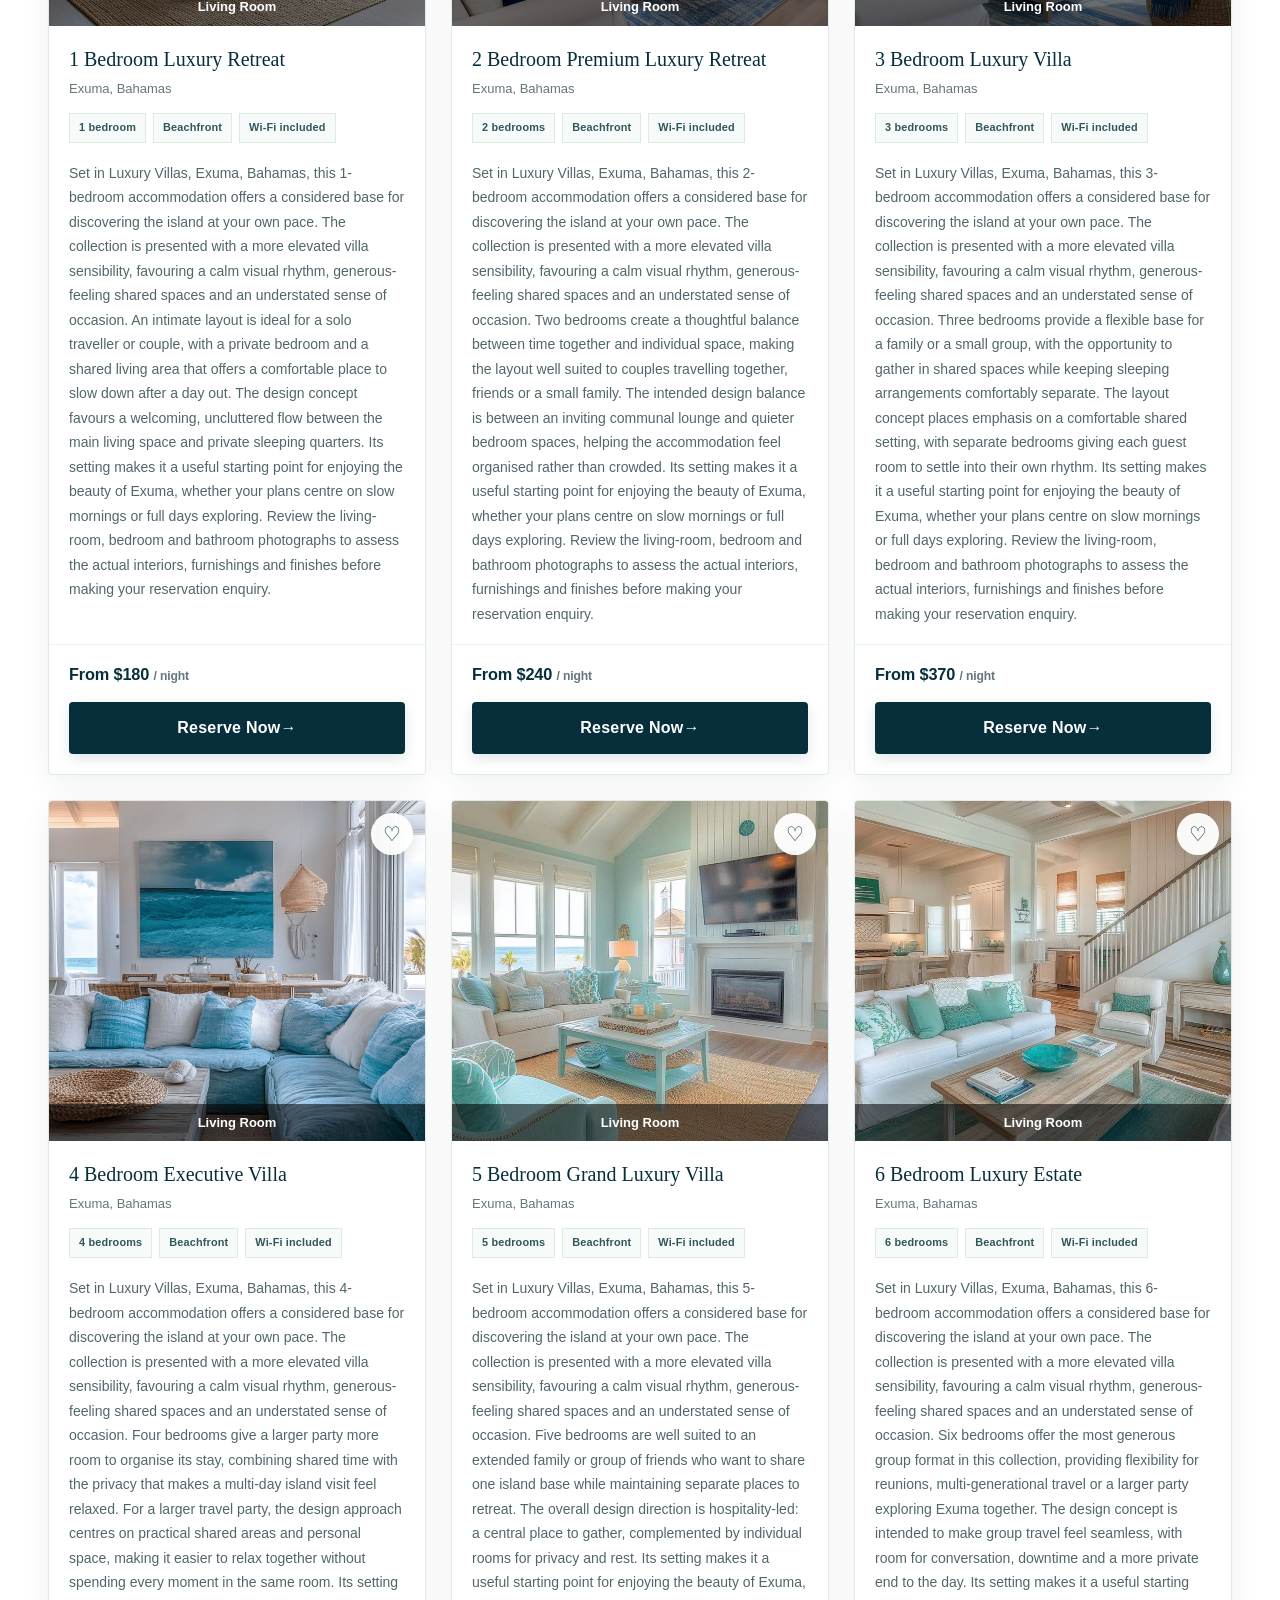
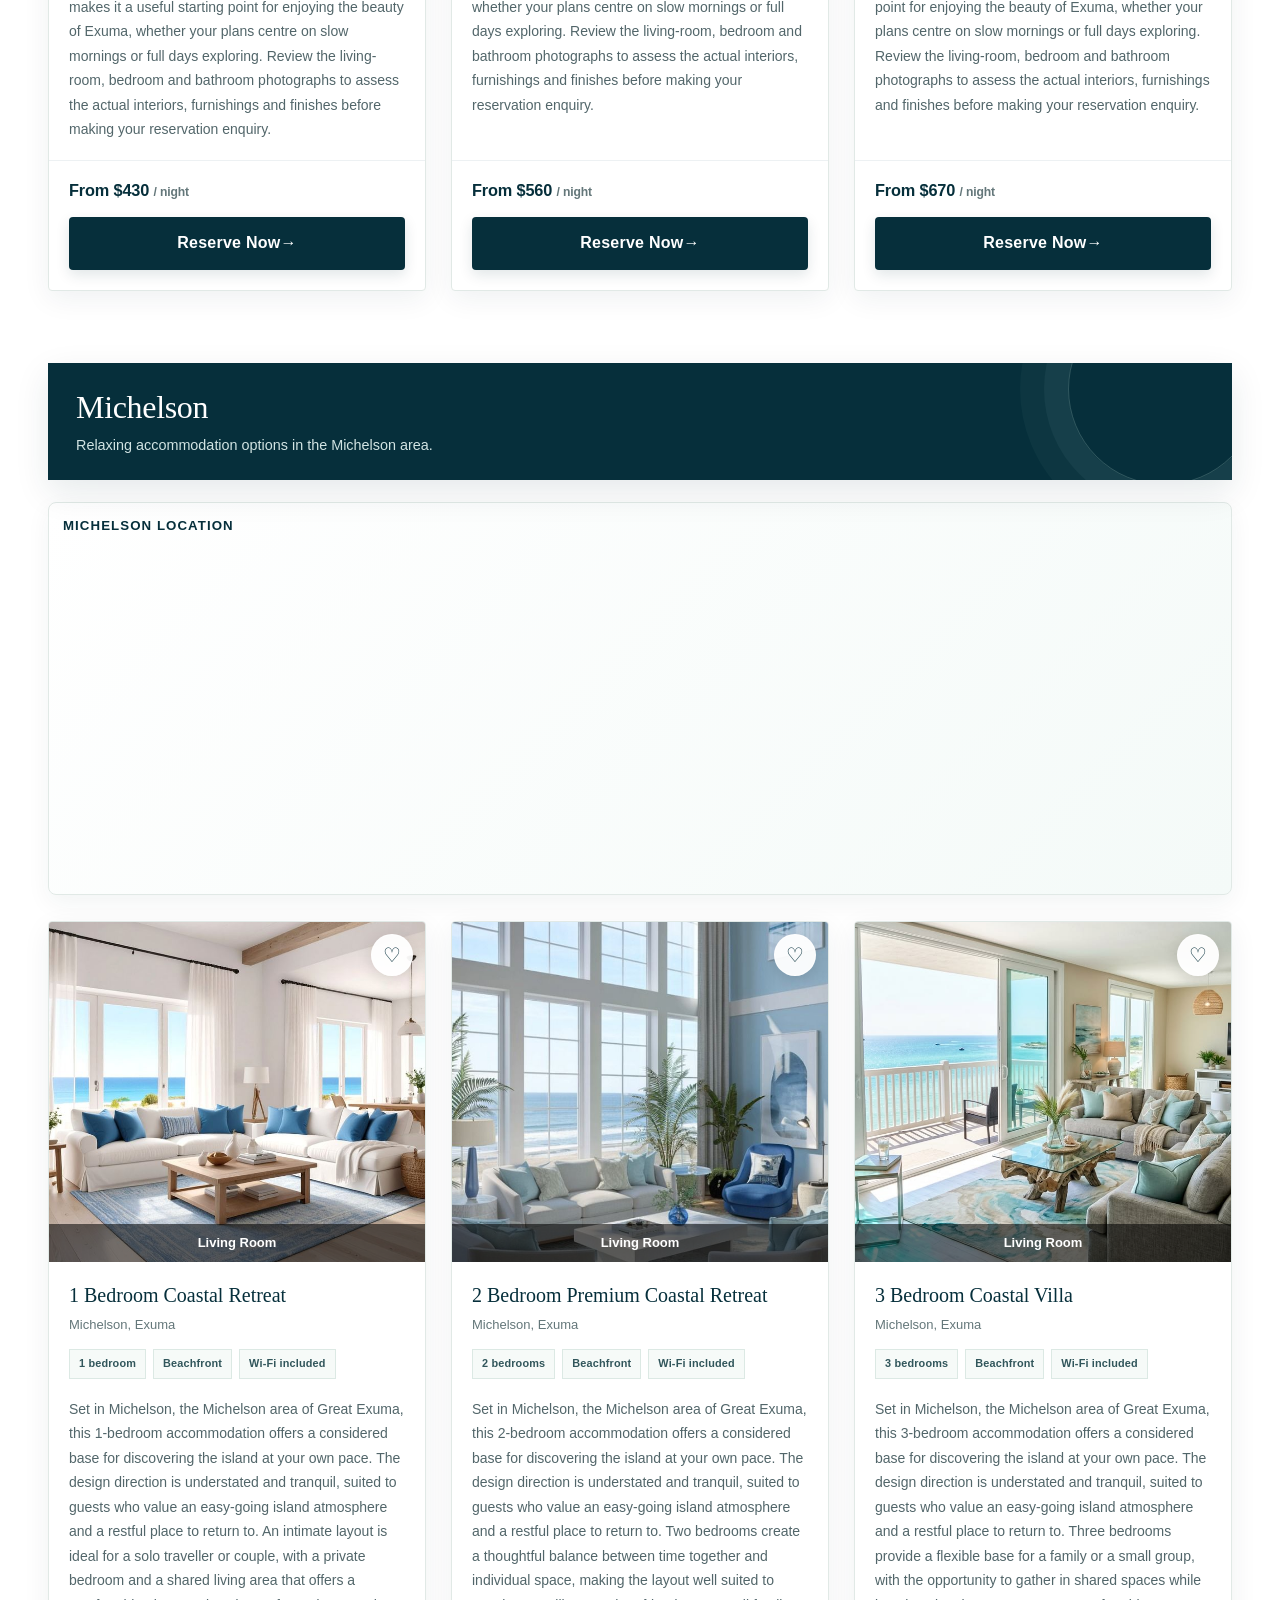
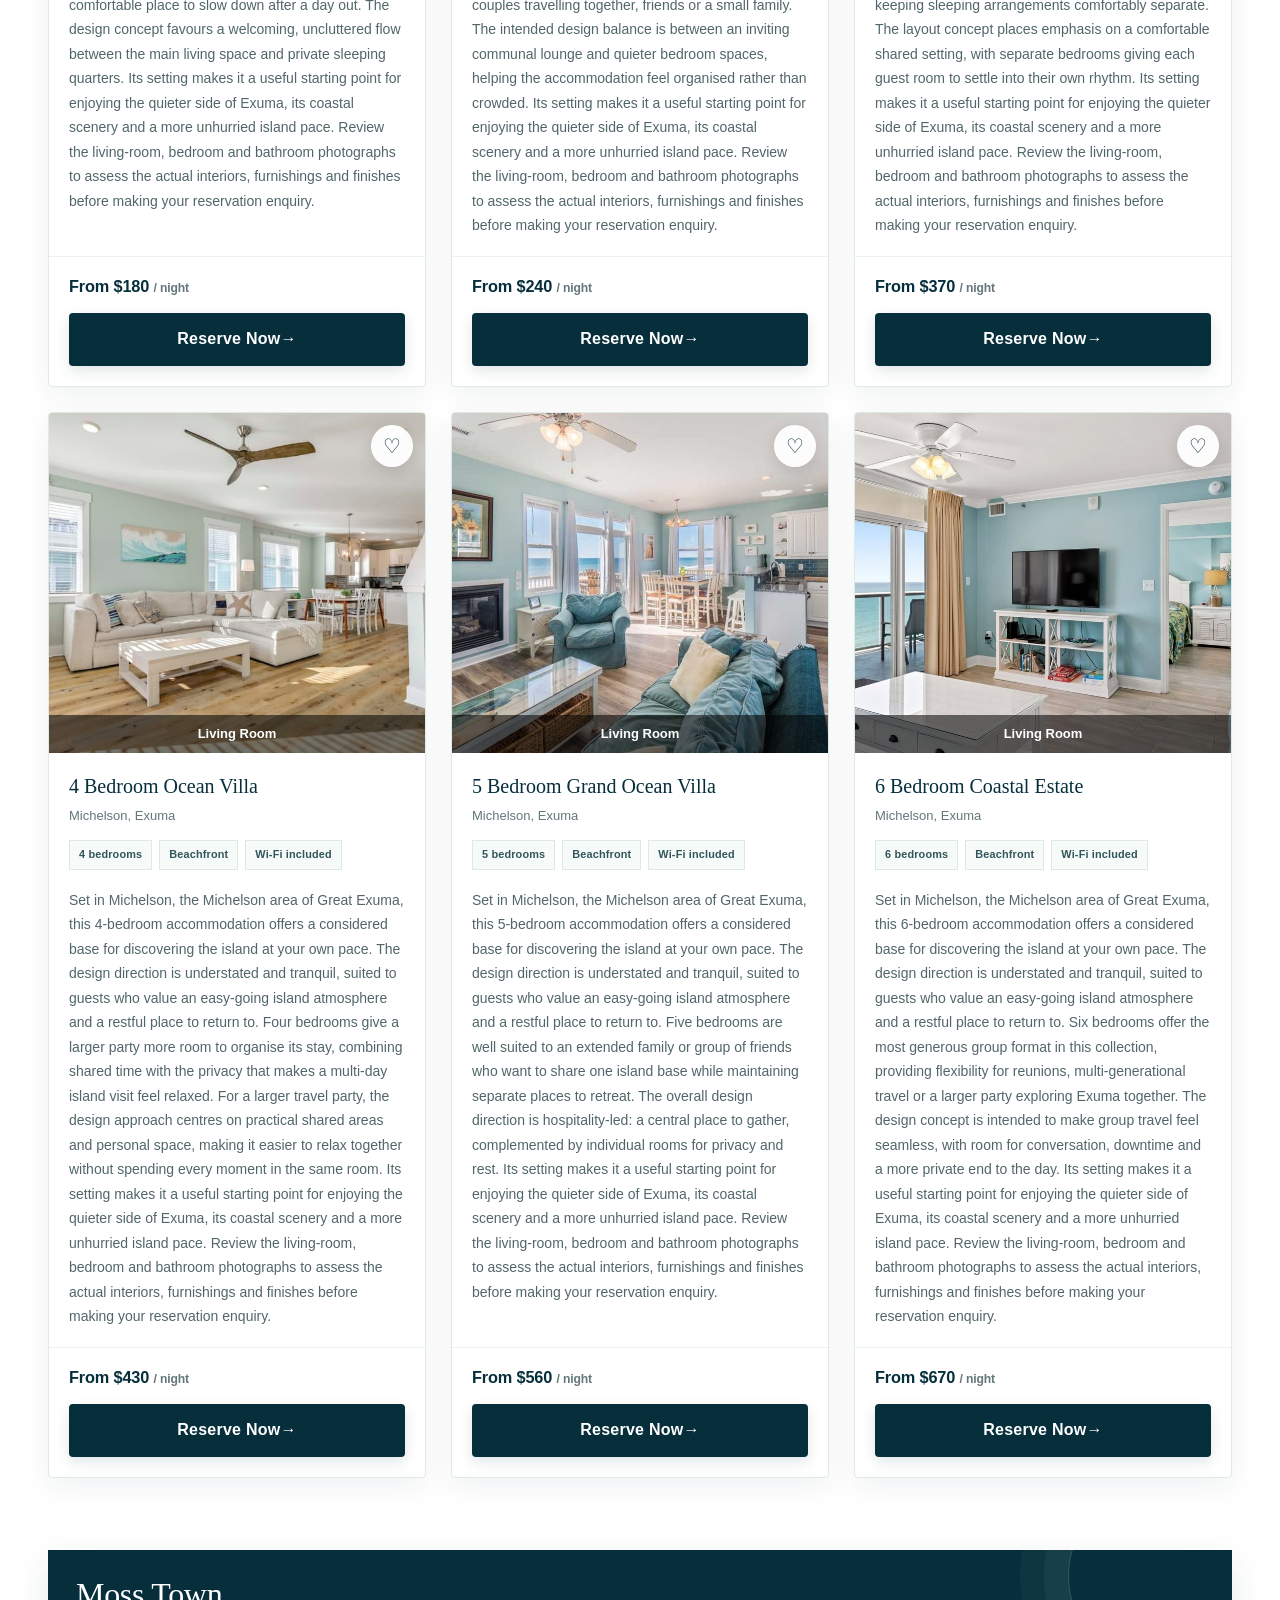
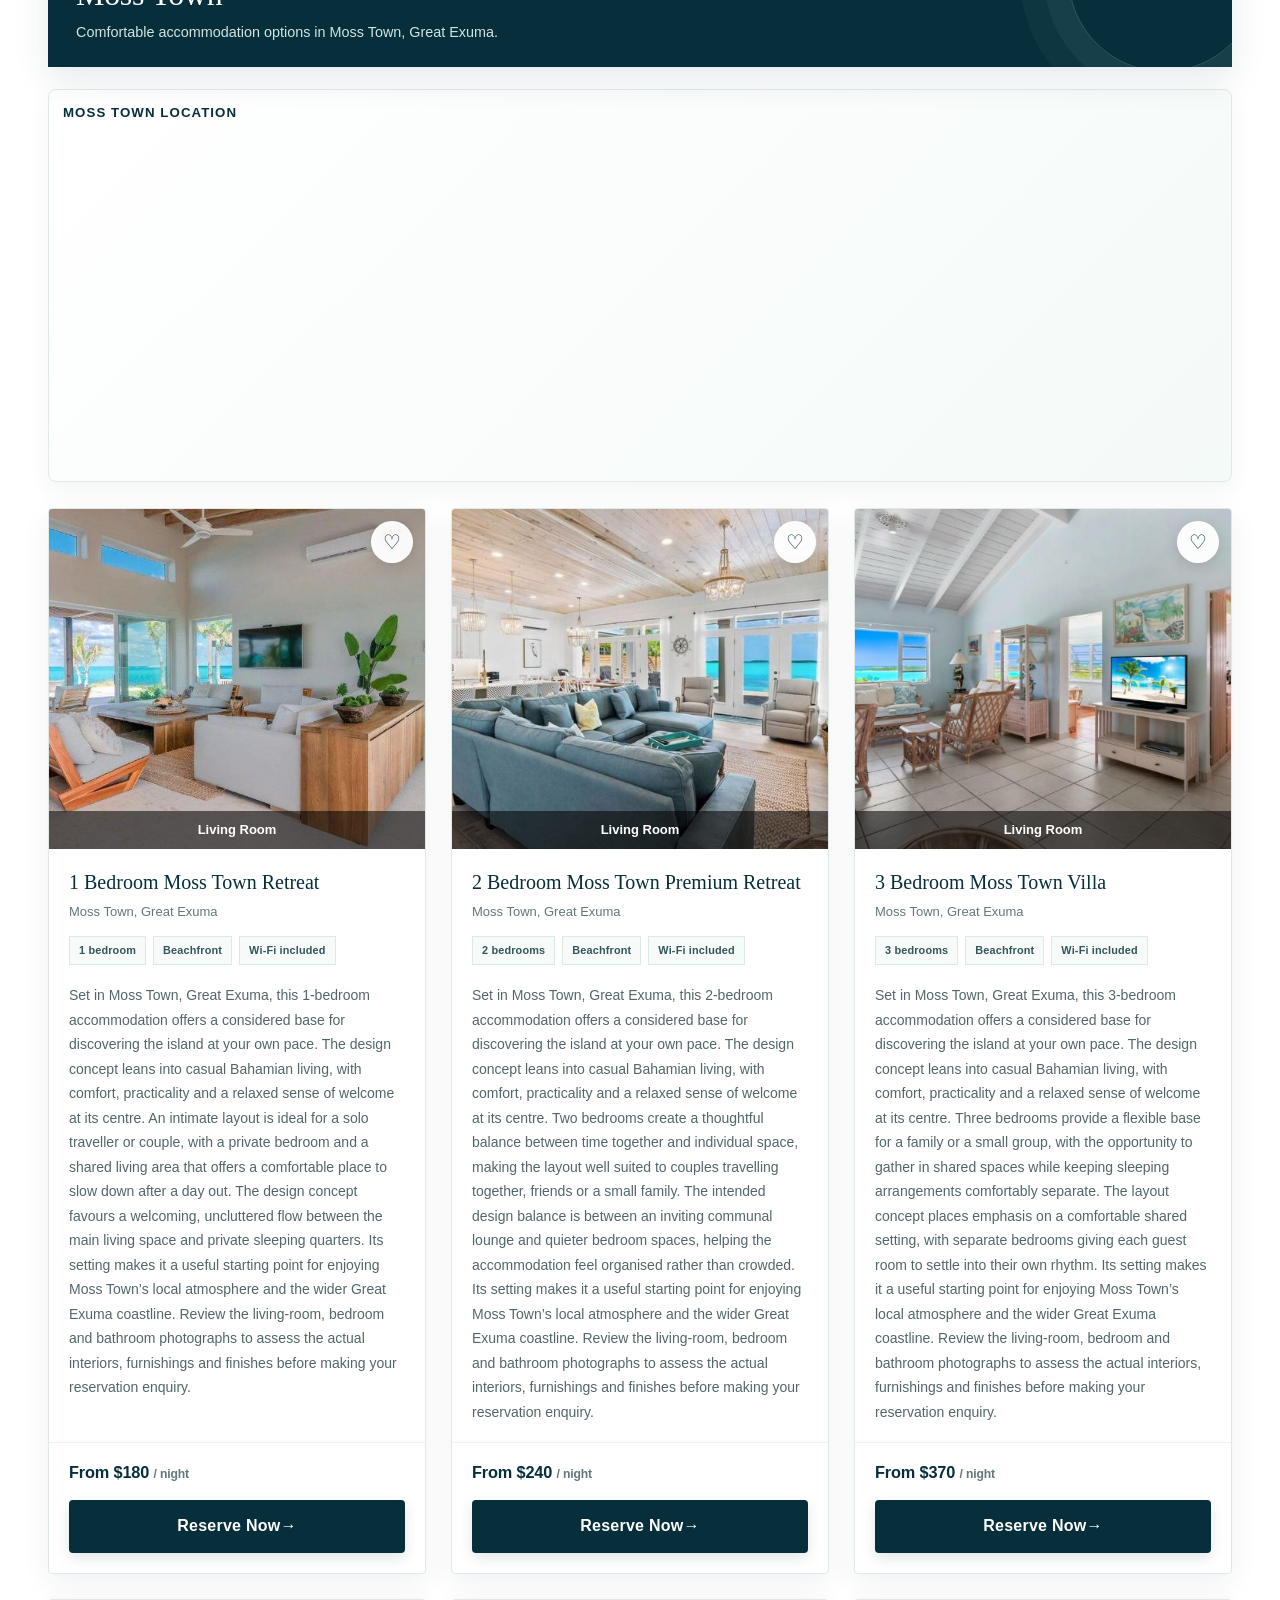
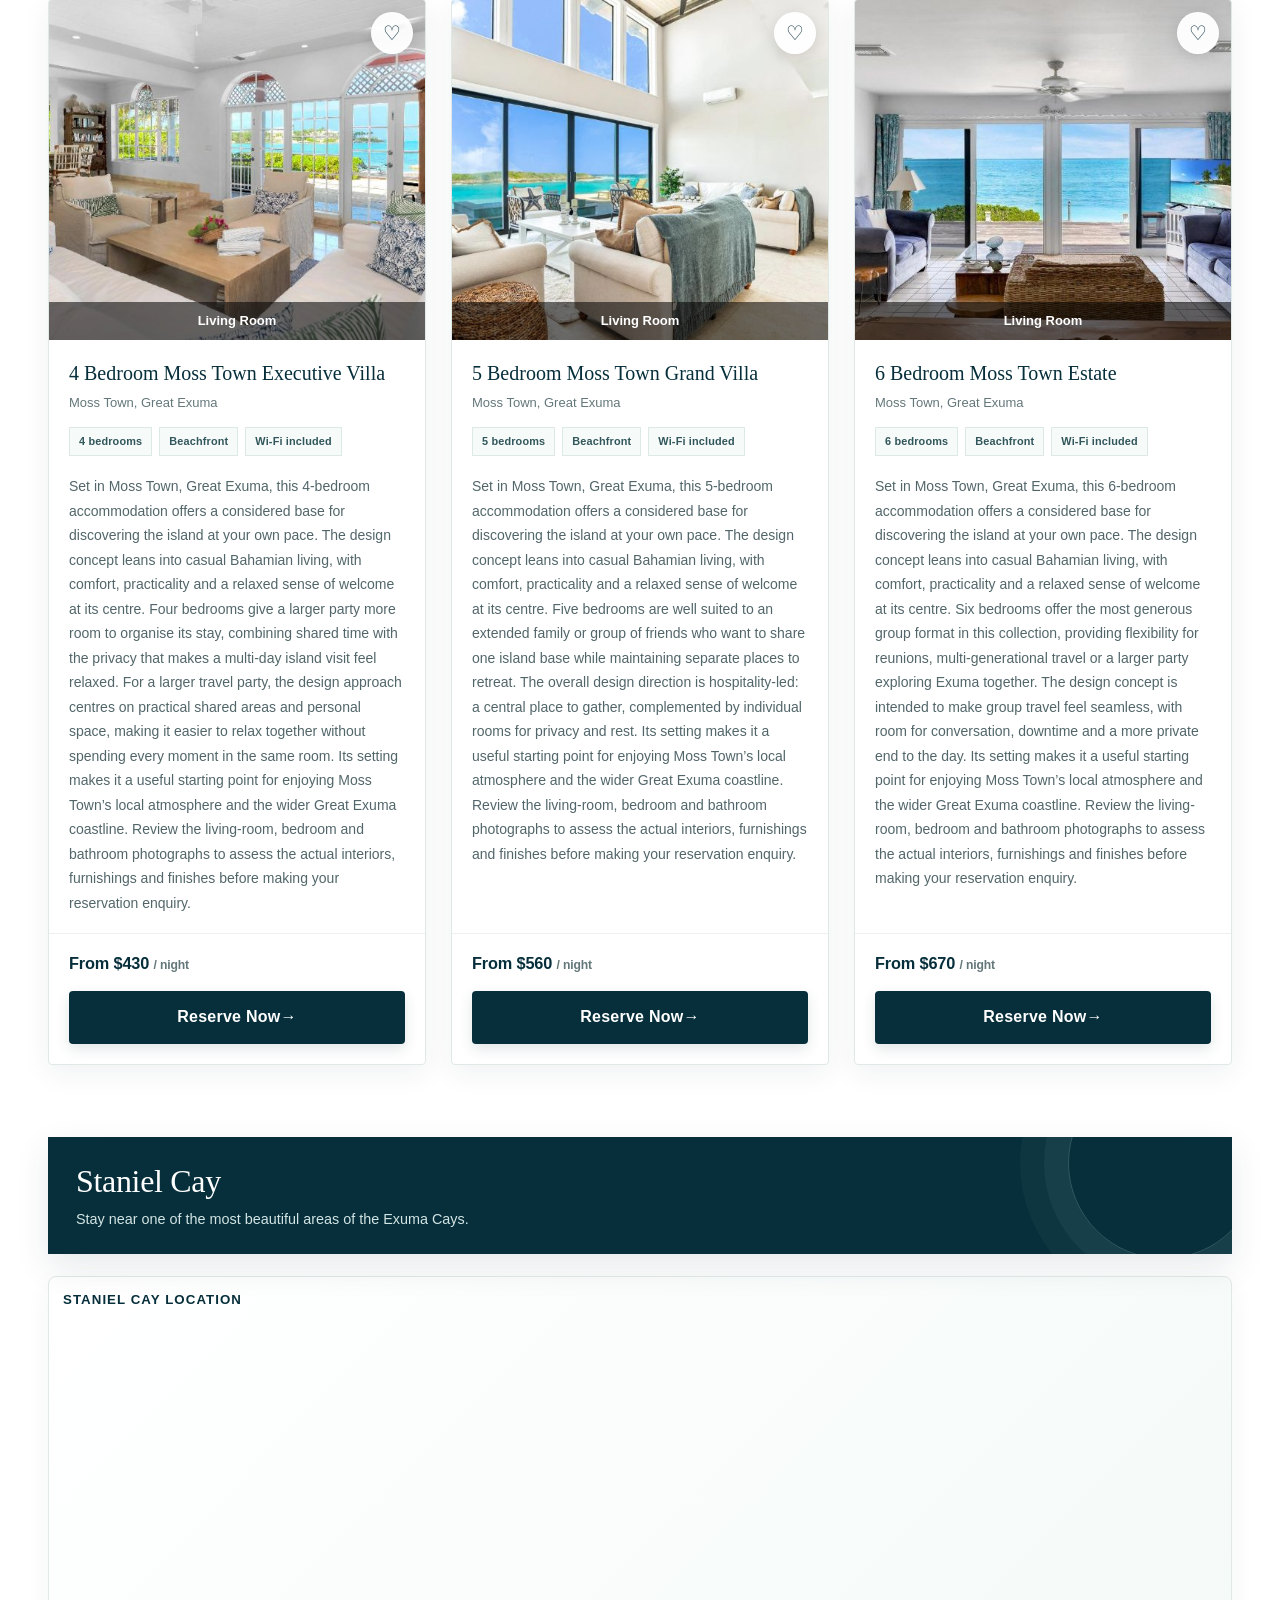
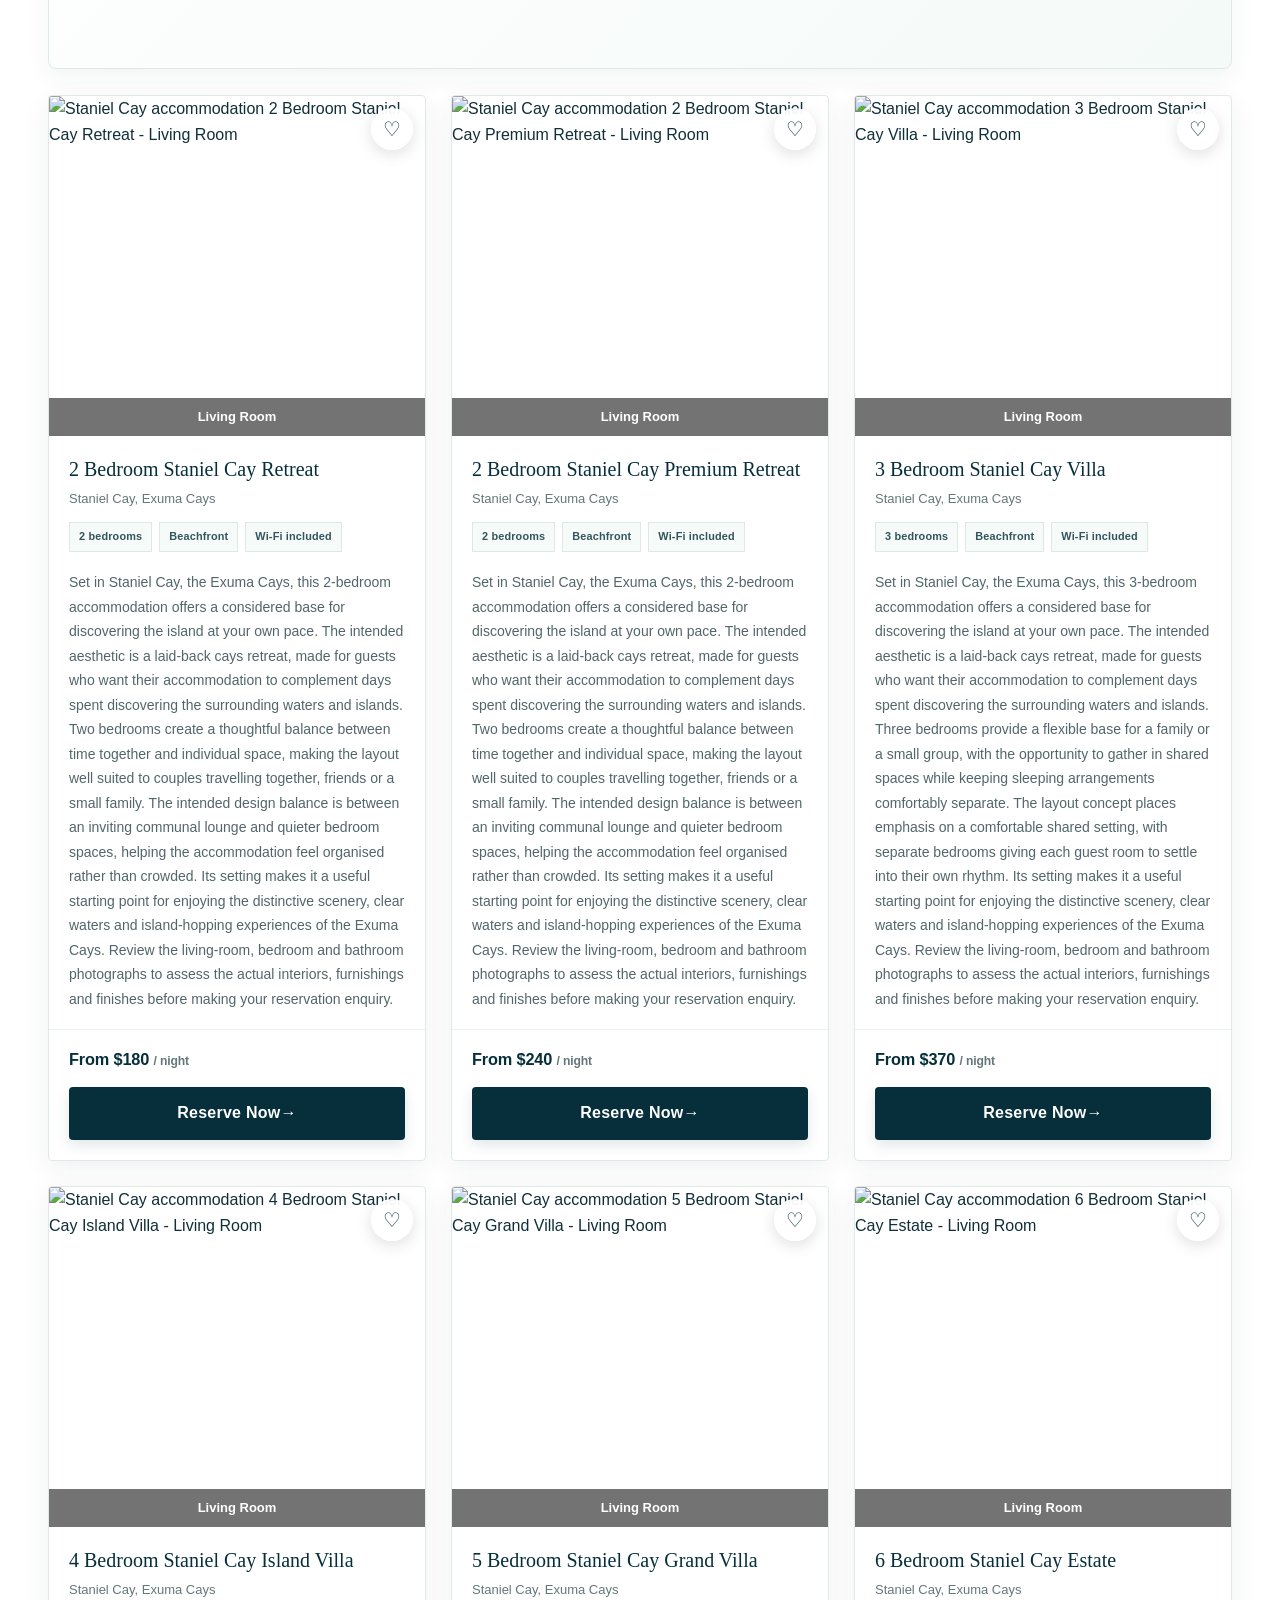
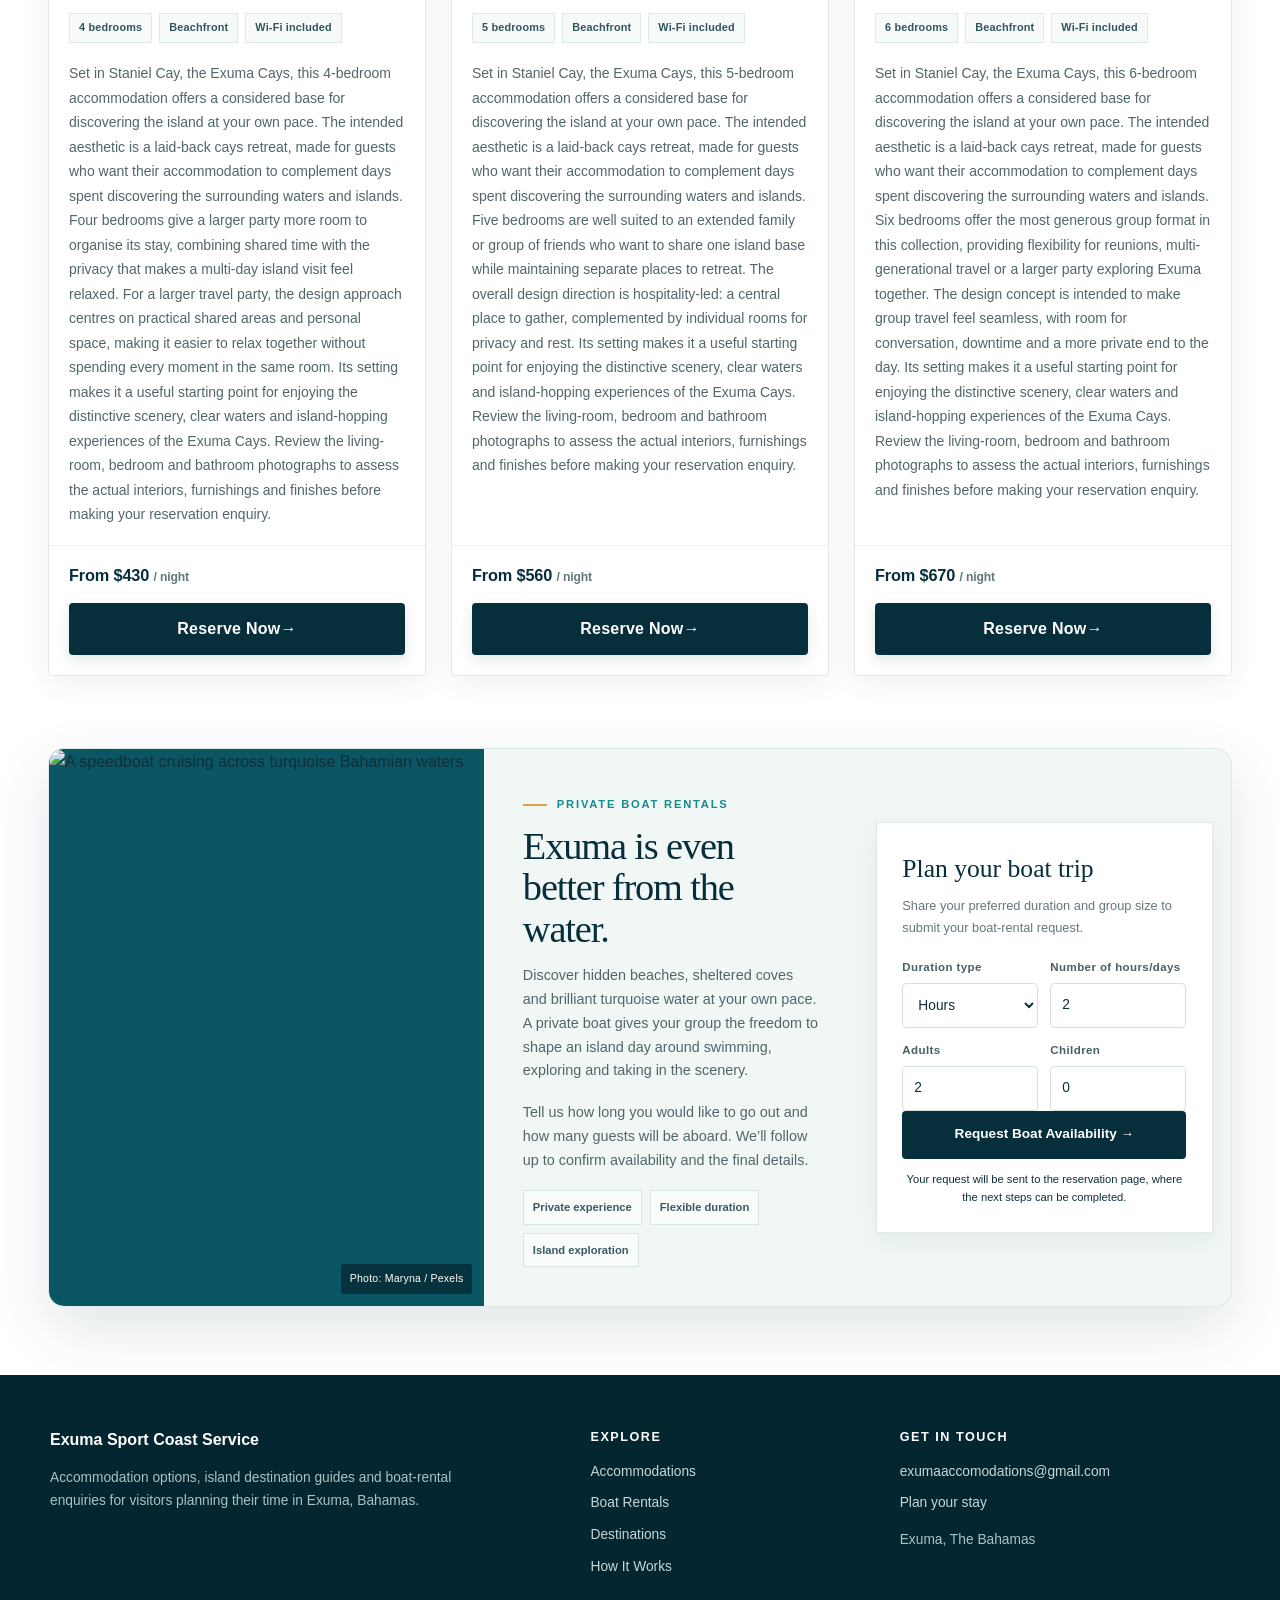
==== commit 040c9e0c: "Update accommodations.html" ====
--- a/accommodations.html
+++ b/accommodations.html
@@ -339,8 +339,8 @@
 .topline { background:var(--ocean); color:#d8e9e6; font-size:.72rem; letter-spacing:.07em; }
 .topline-inner { width:min(1180px,calc(100% - 48px)); min-height:35px; margin:auto; display:flex; align-items:center; justify-content:space-between; gap:16px; }
 .topline a { color:#fff; text-decoration:none; letter-spacing:0; }
-.site-header { position:sticky; top:0; z-index:50; padding:0 var(--page-gutter); background:rgba(255,255,255,.96); backdrop-filter:blur(14px); border-bottom:1px solid rgba(6,47,59,.08); }
-.nav { max-width:1180px; min-height:82px; margin:auto; display:flex; align-items:center; justify-content:space-between; gap:26px; }
+.site-header { position:sticky; top:0; z-index:50; padding:0; background:rgba(255,255,255,.96); backdrop-filter:blur(14px); border-bottom:1px solid rgba(6,47,59,.08); }
+.nav { width:min(1180px,calc(100% - 48px)); max-width:none; min-height:84px; margin:0 auto; display:flex; align-items:center; justify-content:space-between; gap:26px; }
 .brand { display:flex; align-items:center; gap:12px; min-width:0; text-decoration:none; }
 .brand-mark { width:48px; height:48px; flex:0 0 48px; display:grid; place-items:center; border-radius:12px; background:var(--ocean); color:#fff; font-size:.78rem; font-weight:900; letter-spacing:-.04em; }
 .brand-name { display:block; color:var(--ocean); font-size:.95rem; font-weight:850; line-height:1.15; letter-spacing:-.025em; }
@@ -404,9 +404,6 @@
 .boat-copy .overline{color:var(--teal)}
 .boat-copy h2{margin:12px 0 14px;color:var(--ocean);font-family:Georgia,"Times New Roman",serif;font-size:clamp(1.9rem,3vw,2.7rem);font-weight:500;line-height:1.08;letter-spacing:-.03em}
 .boat-copy p{margin:0 0 18px;color:#52666a;font-size:.9rem}
-.boat-price{display:flex;align-items:baseline;gap:8px;margin:18px 0 20px;color:var(--ocean)}
-.boat-price strong{font-family:Georgia,"Times New Roman",serif;font-size:2.25rem;font-weight:500;letter-spacing:-.04em}
-.boat-price span{font-size:.85rem;color:var(--muted)}
 .boat-benefits{display:flex;flex-wrap:wrap;gap:8px;margin-top:18px}
 .boat-benefits span{padding:7px 9px;border:1px solid #d7e7e2;background:rgba(255,255,255,.7);color:#385b60;font-size:.7rem;font-weight:750}
 .boat-form-panel{align-self:center;margin:18px;padding:clamp(20px,2vw,28px);background:#fff;border:1px solid #e0e9e5;box-shadow:0 8px 24px rgba(6,47,59,.06)}
@@ -417,8 +414,6 @@
 .boat-form-field input,.boat-form-field select{width:100%;min-height:45px;padding:10px 11px;border:1px solid #d4e1dd;border-radius:4px;background:#fff;color:var(--ink);font:inherit;font-size:.86rem}
 .boat-form-field input:focus,.boat-form-field select:focus{outline:2px solid rgba(22,139,141,.22);border-color:var(--teal)}
 .boat-form-field.duration-count{grid-column:1/-1}
-.boat-estimate{margin:14px 0 12px;padding:12px;background:#f3f8f6;color:#425d60;font-size:.78rem;line-height:1.5}
-.boat-estimate strong{display:block;margin-bottom:2px;color:var(--ocean);font-size:1rem}
 .boat-submit{width:100%;min-height:48px;border:0;border-radius:4px;background:var(--ocean);color:#fff;font:inherit;font-size:.85rem;font-weight:800;cursor:pointer;transition:background .2s,transform .2s}
 .boat-submit:hover{background:var(--teal);transform:translateY(-1px)}
 .boat-form-note{margin:11px 0 0!important;text-align:center;font-size:.7rem!important}
@@ -464,7 +459,6 @@
 .boat-photo:hover img{transform:scale(1.025)}
 .photo-credit{position:absolute;right:12px;bottom:12px;padding:6px 9px;border-radius:3px;background:rgba(4,38,48,.74);color:#fff;text-decoration:none;font-size:.66rem;letter-spacing:.02em}
 .photo-credit:hover{background:rgba(4,38,48,.92)}
-.boat-price strong{color:var(--ocean)}
 .site-footer{padding:52px 0 20px;background:#042630;color:#d2e2e1}
 .footer-container{width:min(1180px,calc(100% - 48px));margin:0 auto}
 .footer-grid{display:grid;grid-template-columns:1.5fr .8fr 1fr;gap:45px;padding-bottom:34px}
@@ -476,7 +470,7 @@
 .footer-links a:hover{color:#fff;text-decoration:underline;text-underline-offset:3px}
 .copyright{border-top:1px solid rgba(255,255,255,.14);padding-top:17px;color:#91adaf;text-align:center;font-size:.76rem}
 @media(max-width:760px){
- .nav{min-height:72px;gap:12px}
+ .nav{width:min(100% - 32px,600px);min-height:72px;gap:12px}
  .menu-toggle{display:block;flex-shrink:0}
  .nav-links{display:none;position:absolute;top:72px;left:0;right:0;padding:19px 24px 23px;background:#fff;border-bottom:1px solid var(--line);box-shadow:0 16px 25px rgba(6,47,59,.09);flex-direction:column;align-items:stretch;gap:15px}
  .nav-links.open{display:flex}
@@ -610,25 +604,29 @@
     <span class="overline">PRIVATE BOAT RENTALS</span>
     <h2 id="boat-rental-title">Exuma is even better from the water.</h2>
     <p>Discover hidden beaches, sheltered coves and brilliant turquoise water at your own pace. A private boat gives your group the freedom to shape an island day around swimming, exploring and taking in the scenery.</p>
-    <div class="boat-price"><strong>$120</strong><span>per hour</span></div>
     <p>Tell us how long you would like to go out and how many guests will be aboard. We’ll follow up to confirm availability and the final details.</p>
     <div class="boat-benefits"><span>Private experience</span><span>Flexible duration</span><span>Island exploration</span></div>
   </div>
   <div class="boat-form-panel">
     <h3>Plan your boat trip</h3>
-    <p>Share your preferred duration and group size to request a quote.</p>
-    <form id="boat-enquiry-form">
+    <p>Share your preferred duration and group size to submit your boat-rental request.</p>
+    <form id="boat-enquiry-form" action="reserve.html" method="GET">
+      <input type="hidden" name="region" id="boat-region" value="">
+      <input type="hidden" name="accommodation" value="Boat Rental">
+      <input type="hidden" name="type" value="boat">
+      <input type="hidden" name="checkin" id="boat-checkin" value="">
+      <input type="hidden" name="checkout" id="boat-checkout" value="">
       <div class="boat-form-grid">
         <div class="boat-form-field">
           <label for="boat-duration-unit">Duration type</label>
-          <select id="boat-duration-unit" name="durationUnit">
+          <select id="boat-duration-unit" name="duration_unit">
             <option value="hours">Hours</option>
             <option value="days">Days</option>
           </select>
         </div>
         <div class="boat-form-field">
           <label for="boat-duration-count">Number of hours/days</label>
-          <input id="boat-duration-count" name="durationCount" type="number" min="1" max="30" value="2" required>
+          <input id="boat-duration-count" name="duration" type="number" min="1" max="30" value="2" required>
         </div>
         <div class="boat-form-field">
           <label for="boat-adults">Adults</label>
@@ -636,12 +634,11 @@
         </div>
         <div class="boat-form-field">
           <label for="boat-kids">Children</label>
-          <input id="boat-kids" name="kids" type="number" min="0" max="30" value="0" required>
+          <input id="boat-kids" name="children" type="number" min="0" max="30" value="0" required>
         </div>
       </div>
-      <div class="boat-estimate" id="boat-estimate" aria-live="polite"><strong>Estimated boat rate: $240</strong>Based on 2 hours at $120 per hour. Final availability and charges are confirmed by email.</div>
       <button class="boat-submit" type="submit">Request Boat Availability <span aria-hidden="true">→</span></button>
-      <p class="boat-form-note">No payment is taken on this page. We’ll confirm your enquiry by email.</p>
+      <p class="boat-form-note">Your request will be sent to the reservation page, where the next steps can be completed.</p>
     </form>
   </div>
 </section>
@@ -1104,55 +1101,37 @@
     });
 
     /* ============================================================
-       6. BOAT RENTAL ENQUIRY
-       $120/hour is displayed as the current indicative rate. Day requests
-       are sent for a quote because a separate day rate has not been set.
+       6. BOAT RENTAL REQUEST
+       Native GET submission sends the boat request to reserve.html.
+       No boat pricing is displayed or calculated on this page.
        ============================================================ */
     var boatForm = document.getElementById("boat-enquiry-form");
-    var boatDurationUnit = document.getElementById("boat-duration-unit");
-    var boatDurationCount = document.getElementById("boat-duration-count");
-    var boatAdults = document.getElementById("boat-adults");
-    var boatKids = document.getElementById("boat-kids");
-    var boatEstimate = document.getElementById("boat-estimate");
-
-    function updateBoatEstimate() {
-        if (!boatForm) return;
-        var unit = boatDurationUnit.value;
-        var count = Math.max(1, Number(boatDurationCount.value) || 1);
-        if (unit === "hours") {
-            var total = count * 120;
-            boatEstimate.innerHTML = "<strong>Estimated boat rate: $" + total.toLocaleString("en-US") + "</strong>Based on " + count + (count === 1 ? " hour" : " hours") + " at $120 per hour. Final availability and charges are confirmed by email.";
-        } else {
-            boatEstimate.innerHTML = "<strong>Day-based quote requested</strong>The current published rate is $120 per hour. We’ll confirm the appropriate rate for " + count + (count === 1 ? " day" : " days") + " by email.";
-        }
-    }
     if (boatForm) {
-        [boatDurationUnit, boatDurationCount].forEach(function (field) { field.addEventListener("input", updateBoatEstimate); field.addEventListener("change", updateBoatEstimate); });
-        boatForm.addEventListener("submit", function (event) {
-            event.preventDefault();
-            var unit = boatDurationUnit.value;
-            var count = Math.max(1, Number(boatDurationCount.value) || 1);
-            var adults = Math.max(1, Number(boatAdults.value) || 1);
-            var kids = Math.max(0, Number(boatKids.value) || 0);
-            var rateLine = unit === "hours" ? "Estimated rate: $" + (count * 120).toLocaleString("en-US") + " (" + count + " hour(s) at $120/hour)" : "Please quote for " + count + " day(s); published indicative rate is $120/hour.";
-            var subject = "Boat Rental Enquiry - Exuma Sport Coast Service";
-            var body = [
-                "Hello Exuma Sport Coast Service,",
-                "",
-                "I would like to enquire about a boat rental in Exuma.",
-                "",
-                "Duration: " + count + " " + unit,
-                "Adults: " + adults,
-                "Children: " + kids,
-                rateLine,
-                "",
-                "Please confirm availability and the final cost.",
-                "",
-                "Thank you."
-            ].join("\n");
-            window.location.href = "mailto:exumaaccomodations@gmail.com?subject=" + encodeURIComponent(subject) + "&body=" + encodeURIComponent(body);
+        boatForm.addEventListener("submit", function () {
+            var regionField = document.getElementById("boat-region");
+            var checkinField = document.getElementById("boat-checkin");
+            var checkoutField = document.getElementById("boat-checkout");
+
+            regionField.value = getBookingValue(["region"], ["exuma_region"], "george-town");
+            checkinField.value = getBookingValue(
+                ["checkin", "check_in", "check-in"],
+                ["checkin", "check_in", "check-in", "exuma_checkin", "exuma_check_in", "exuma_search_checkin"],
+                ""
+            );
+            checkoutField.value = getBookingValue(
+                ["checkout", "check_out", "check-out"],
+                ["checkout", "check_out", "check-out", "exuma_checkout", "exuma_check_out", "exuma_search_checkout"],
+                ""
+            );
+
+            try {
+                localStorage.setItem("exuma_reservation_type", "boat");
+                localStorage.setItem("exuma_boat_duration_unit", document.getElementById("boat-duration-unit").value);
+                localStorage.setItem("exuma_boat_duration", document.getElementById("boat-duration-count").value);
+                localStorage.setItem("exuma_boat_adults", document.getElementById("boat-adults").value);
+                localStorage.setItem("exuma_boat_children", document.getElementById("boat-kids").value);
+            } catch (e) {}
         });
-        updateBoatEstimate();
     }
 
     renderCards();
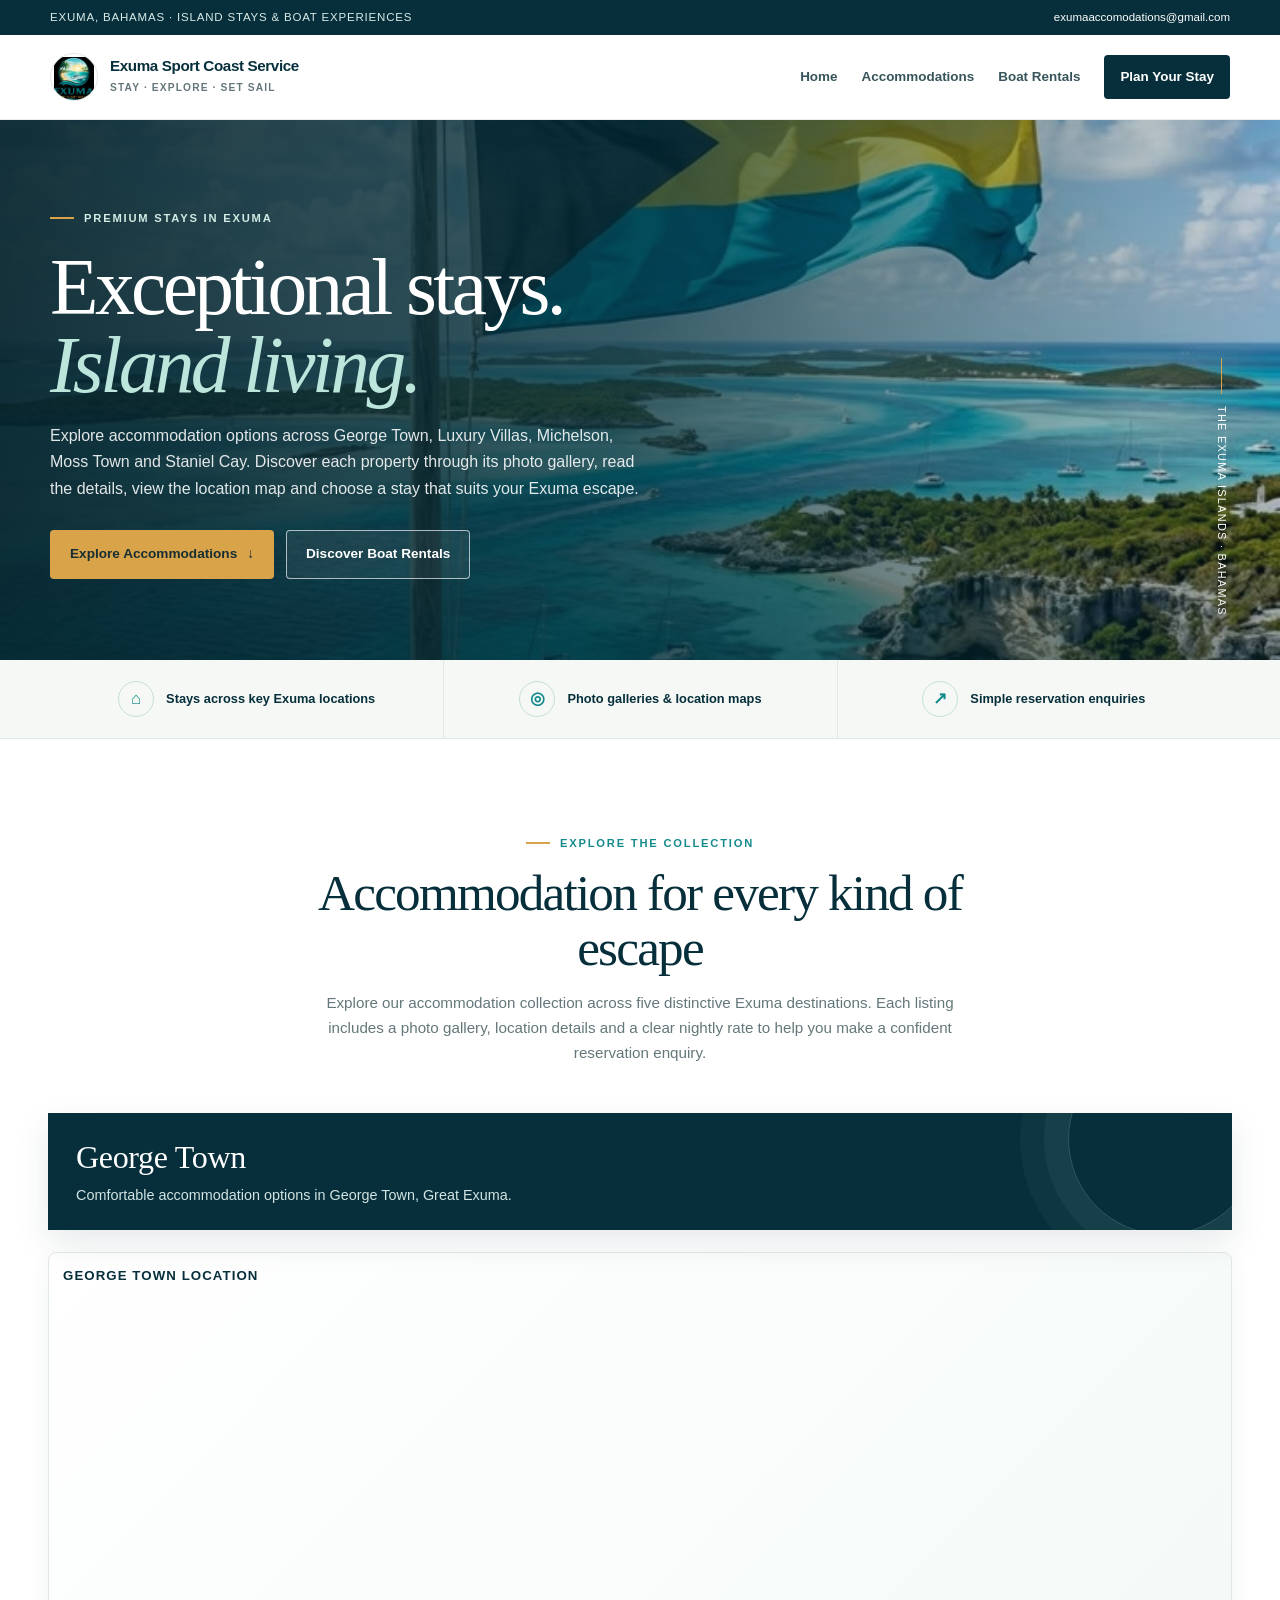
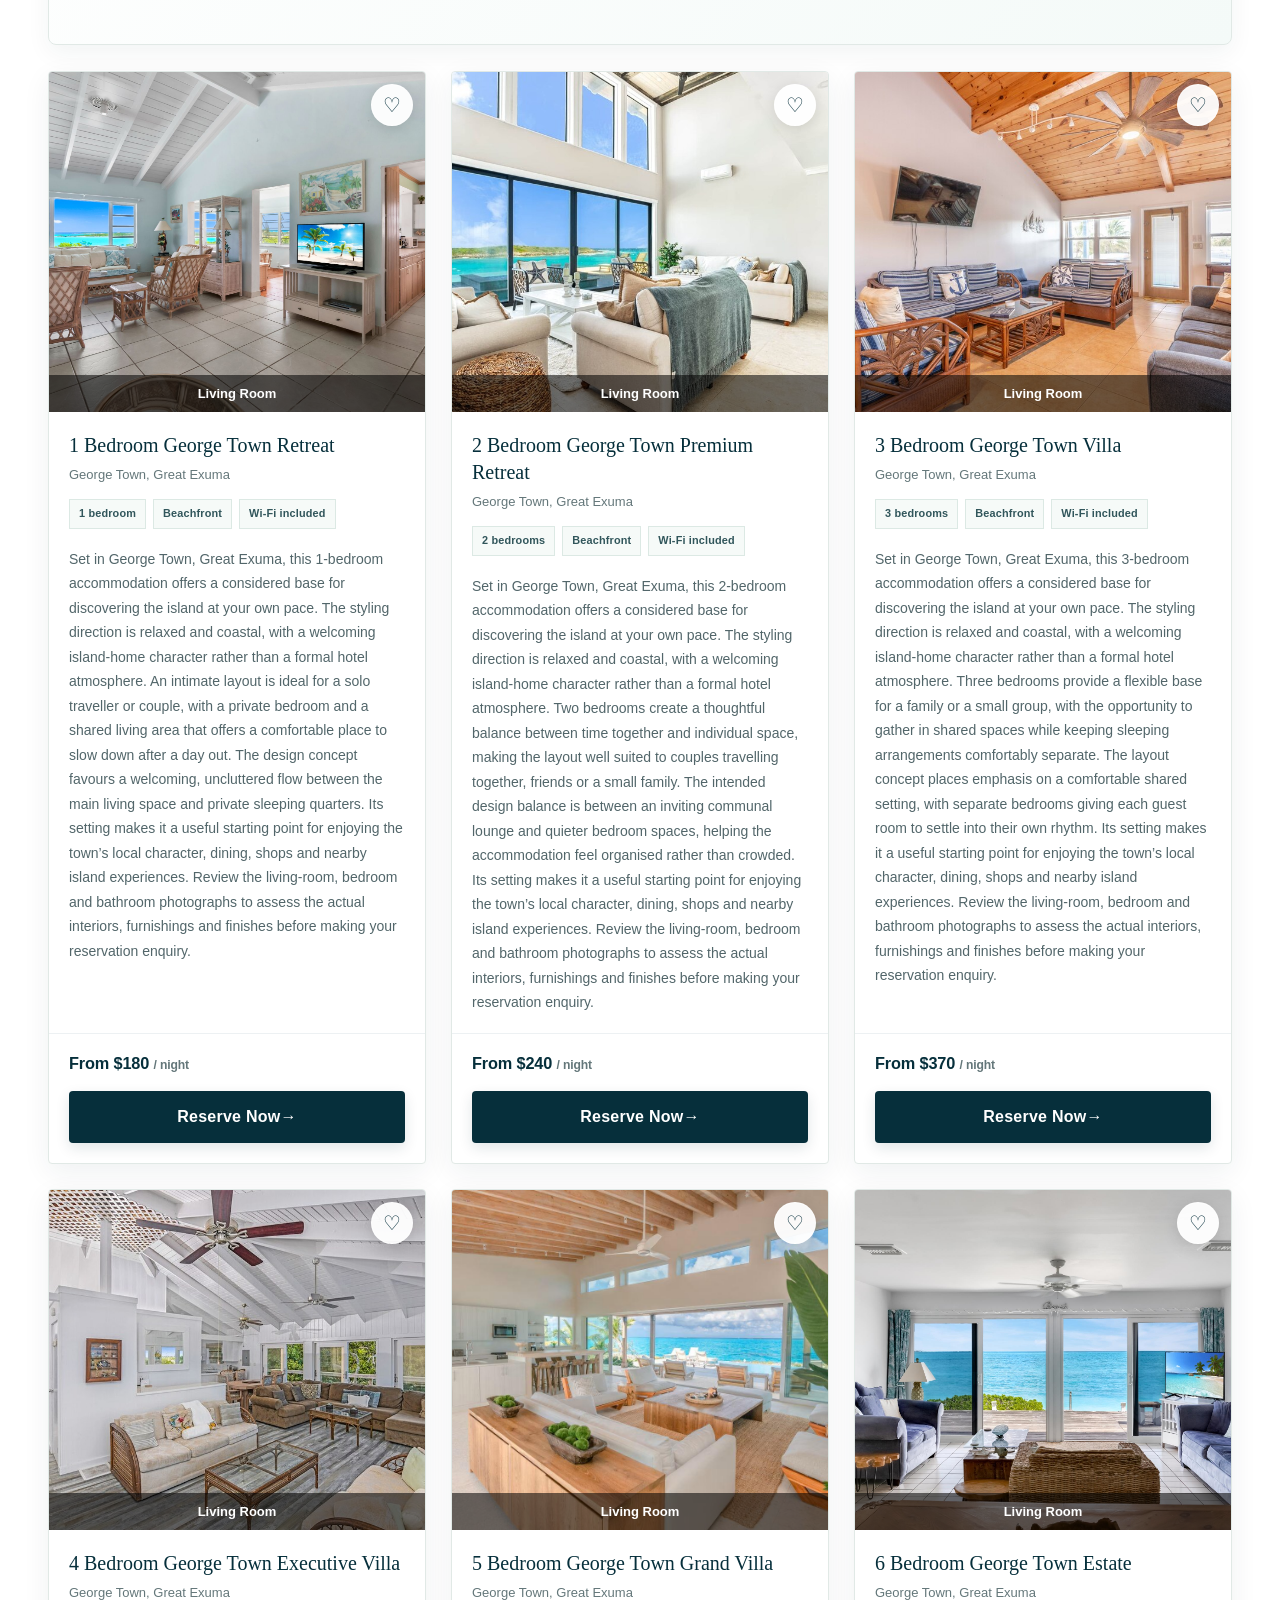
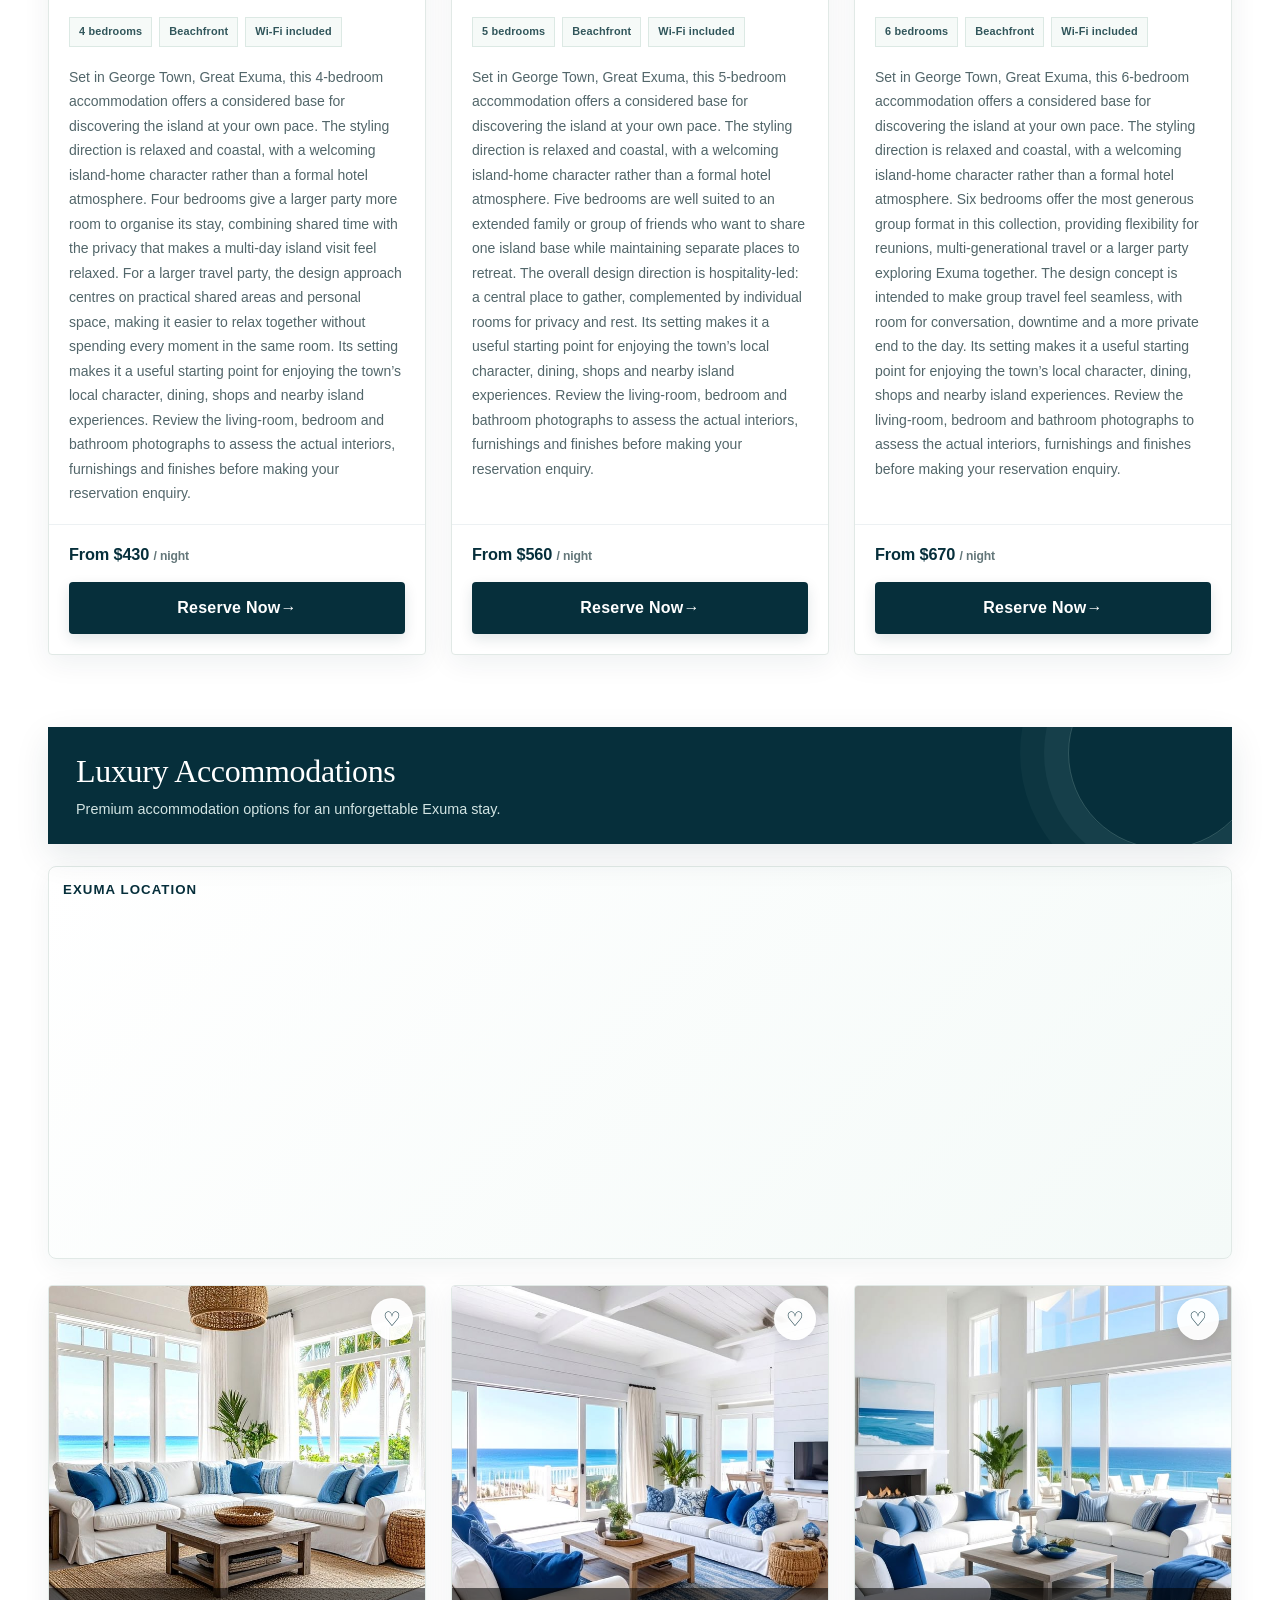
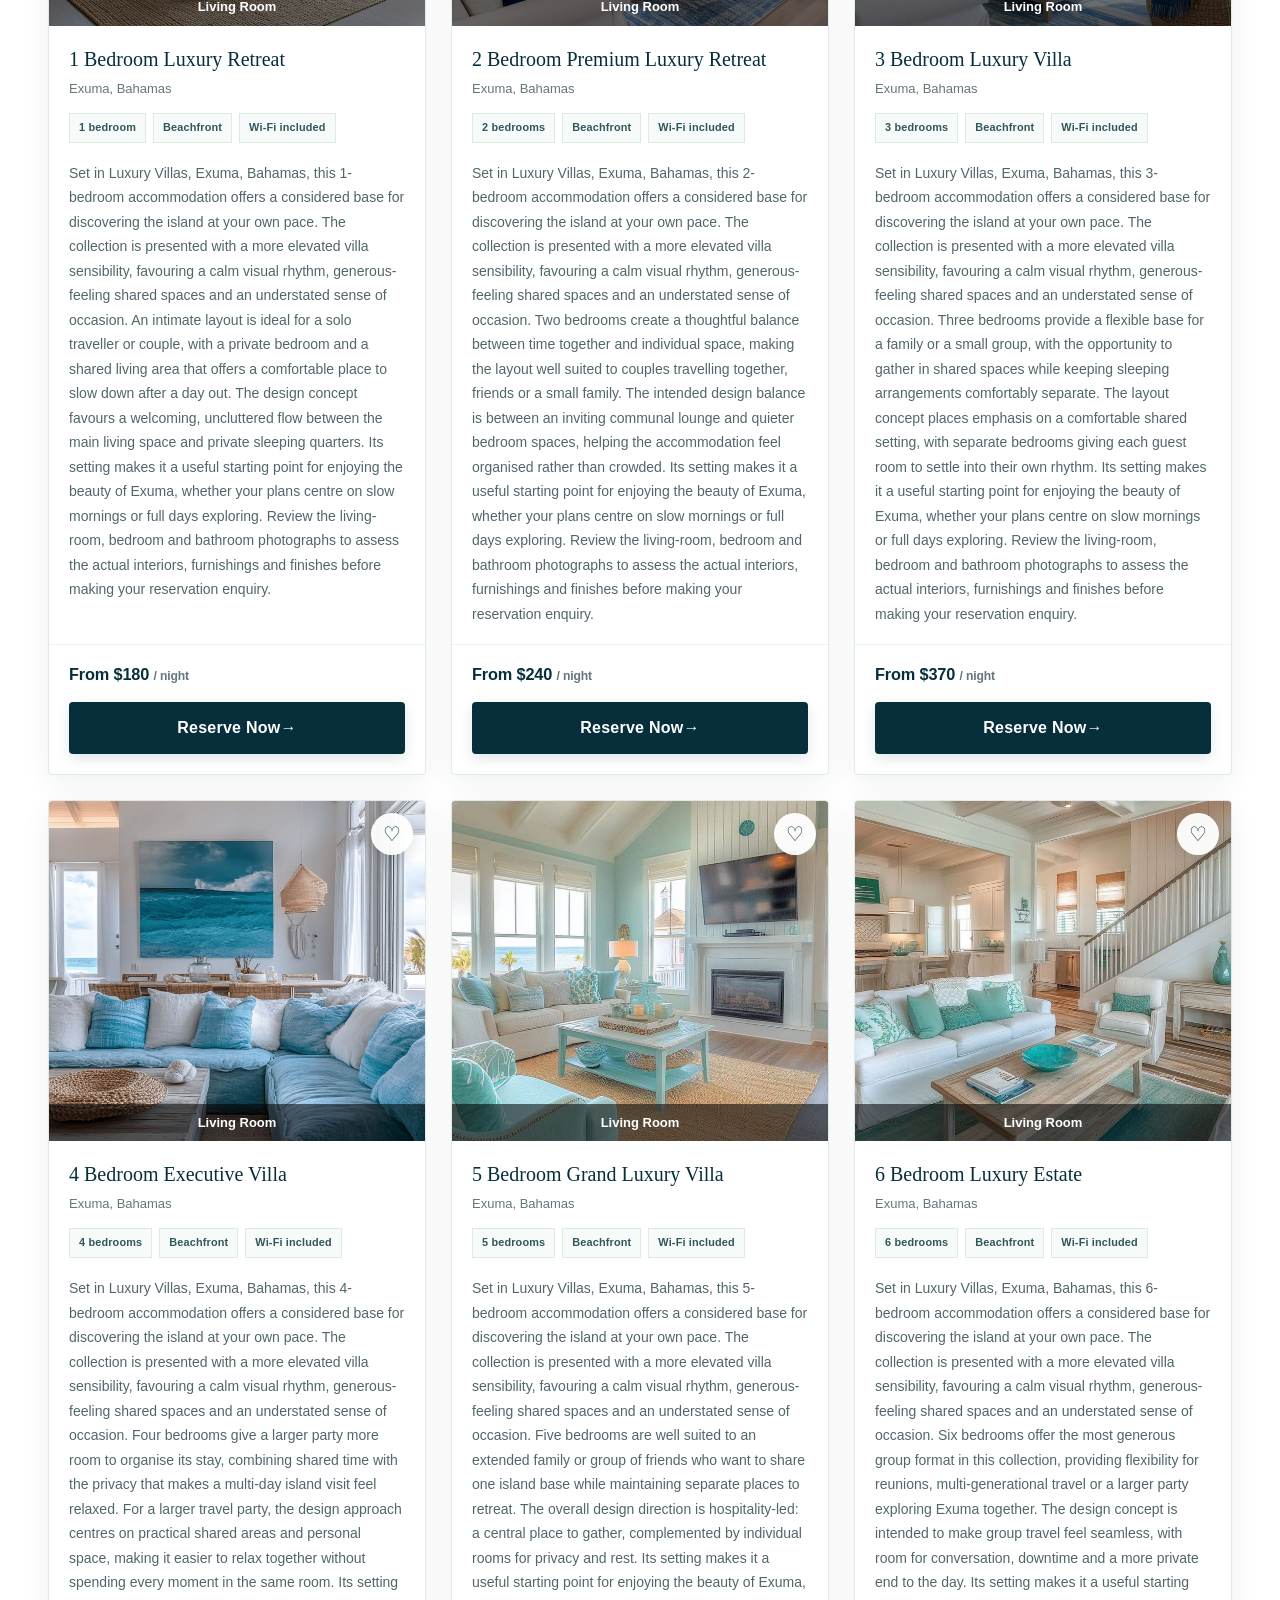
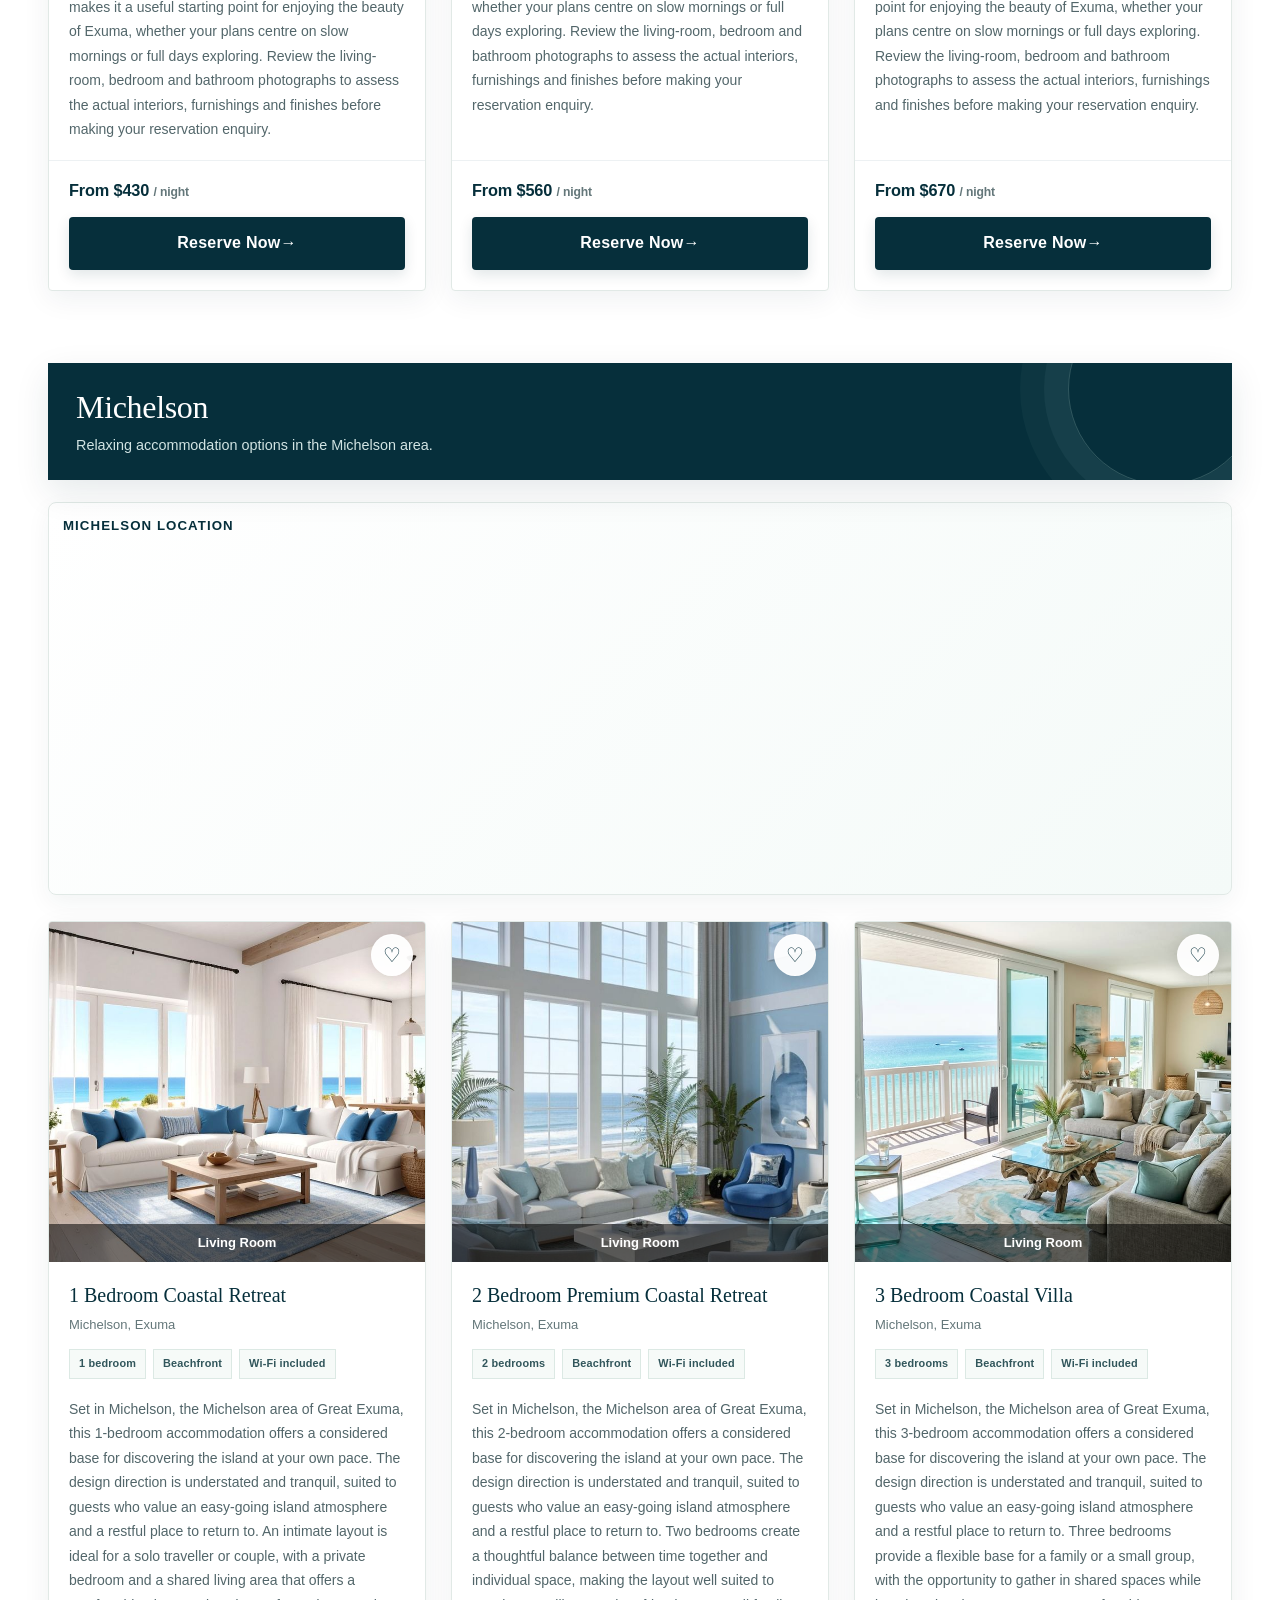
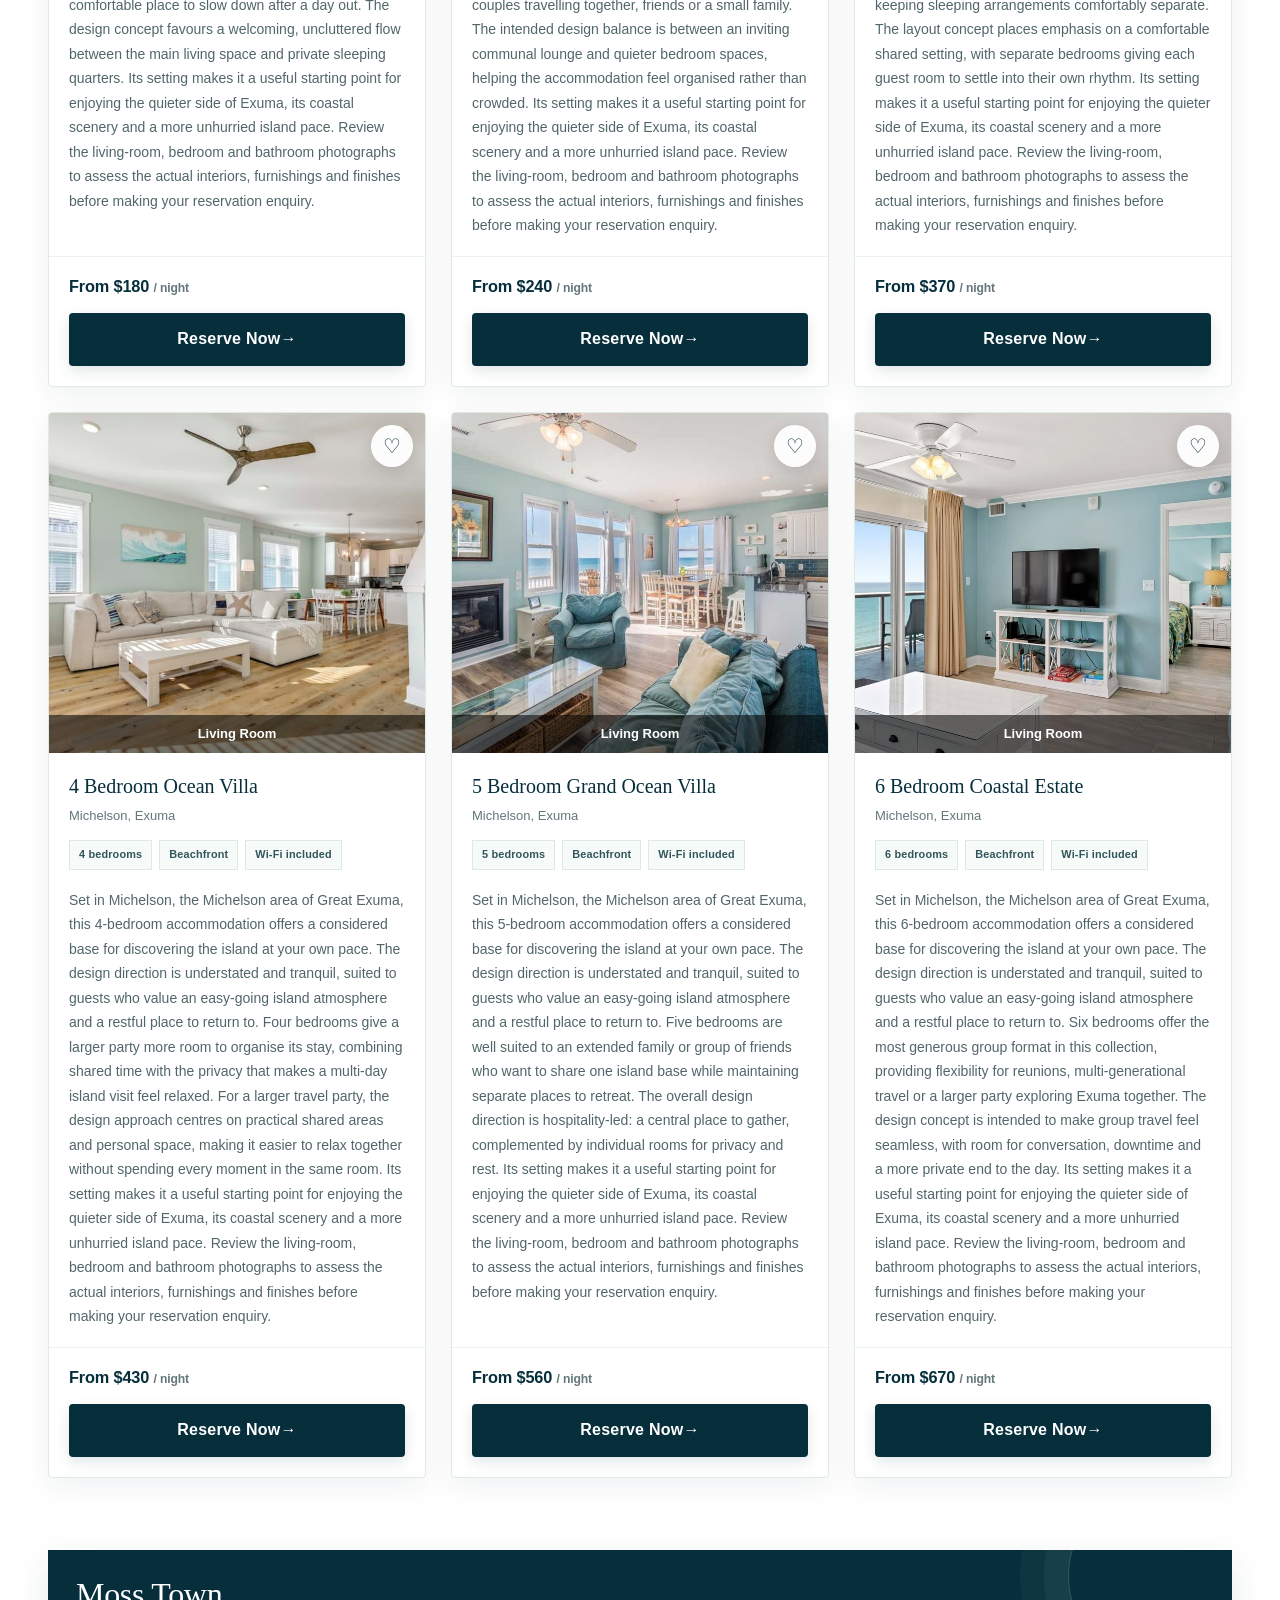
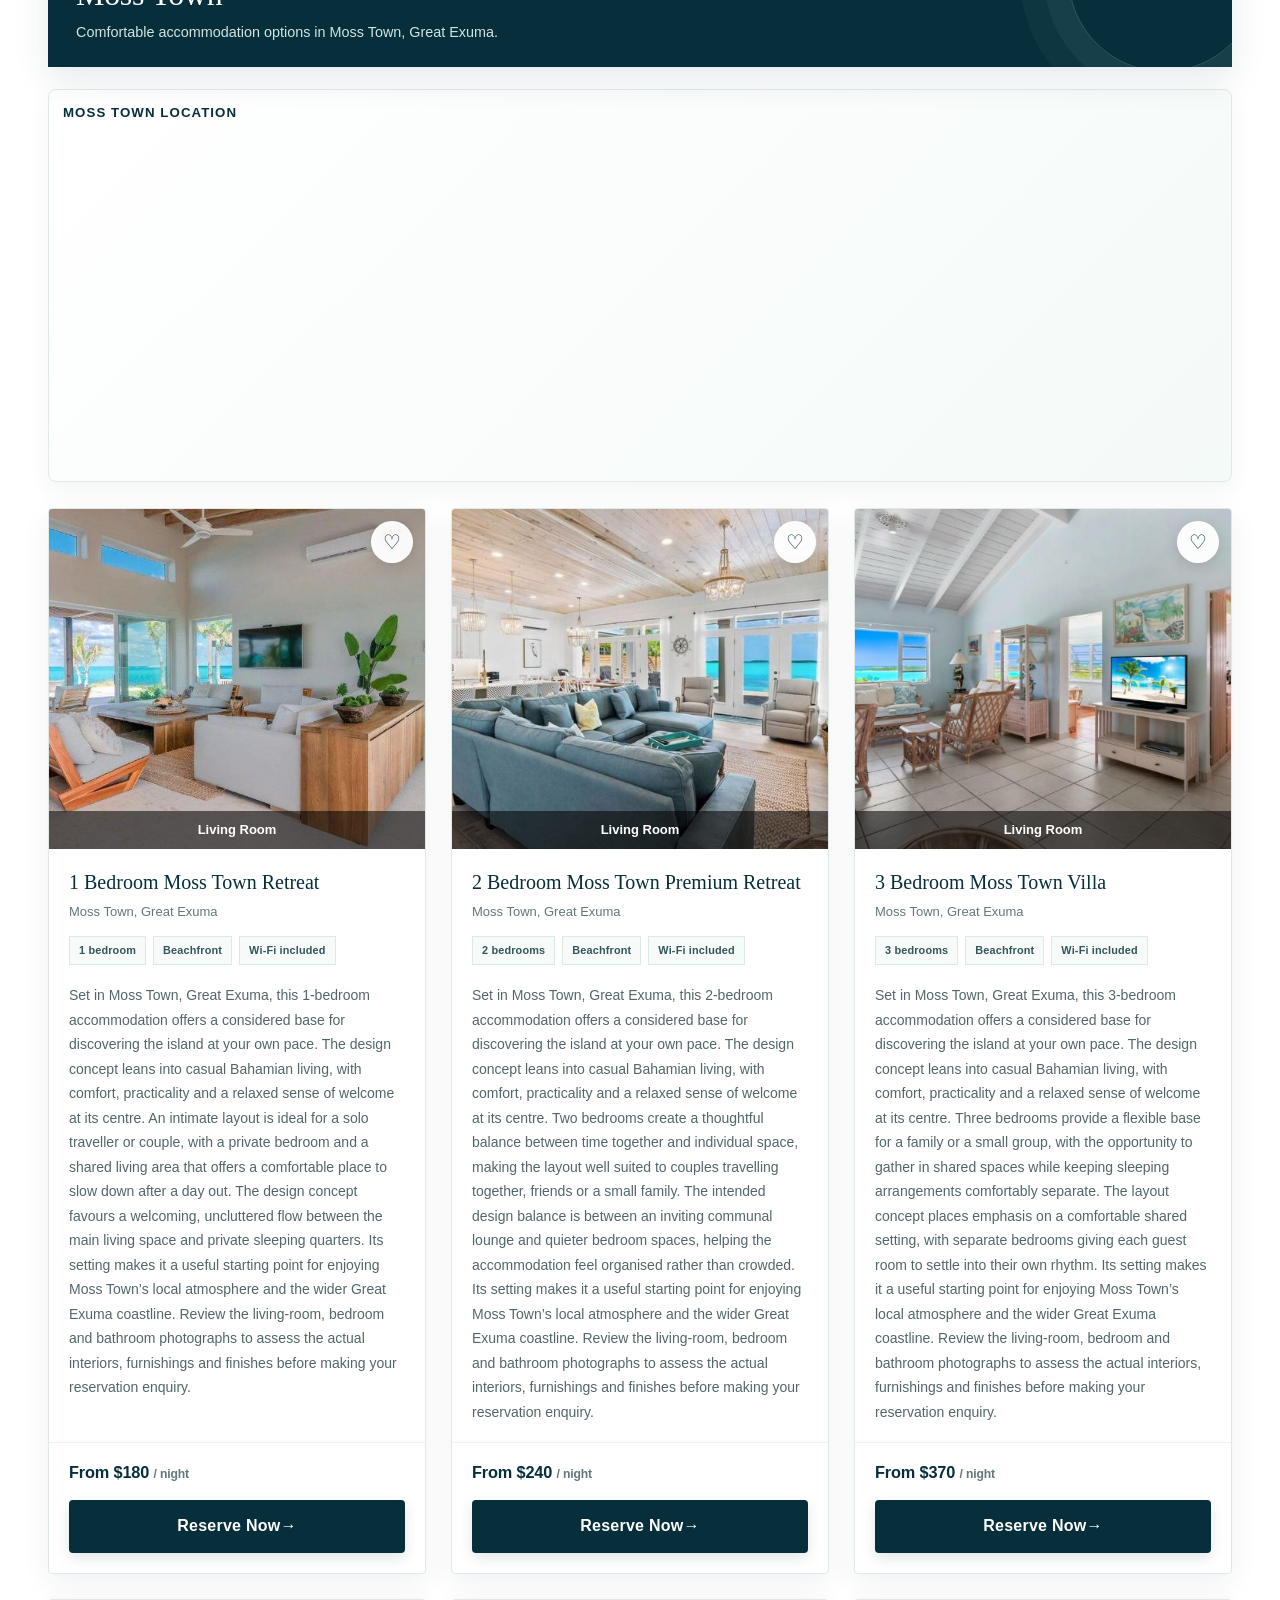
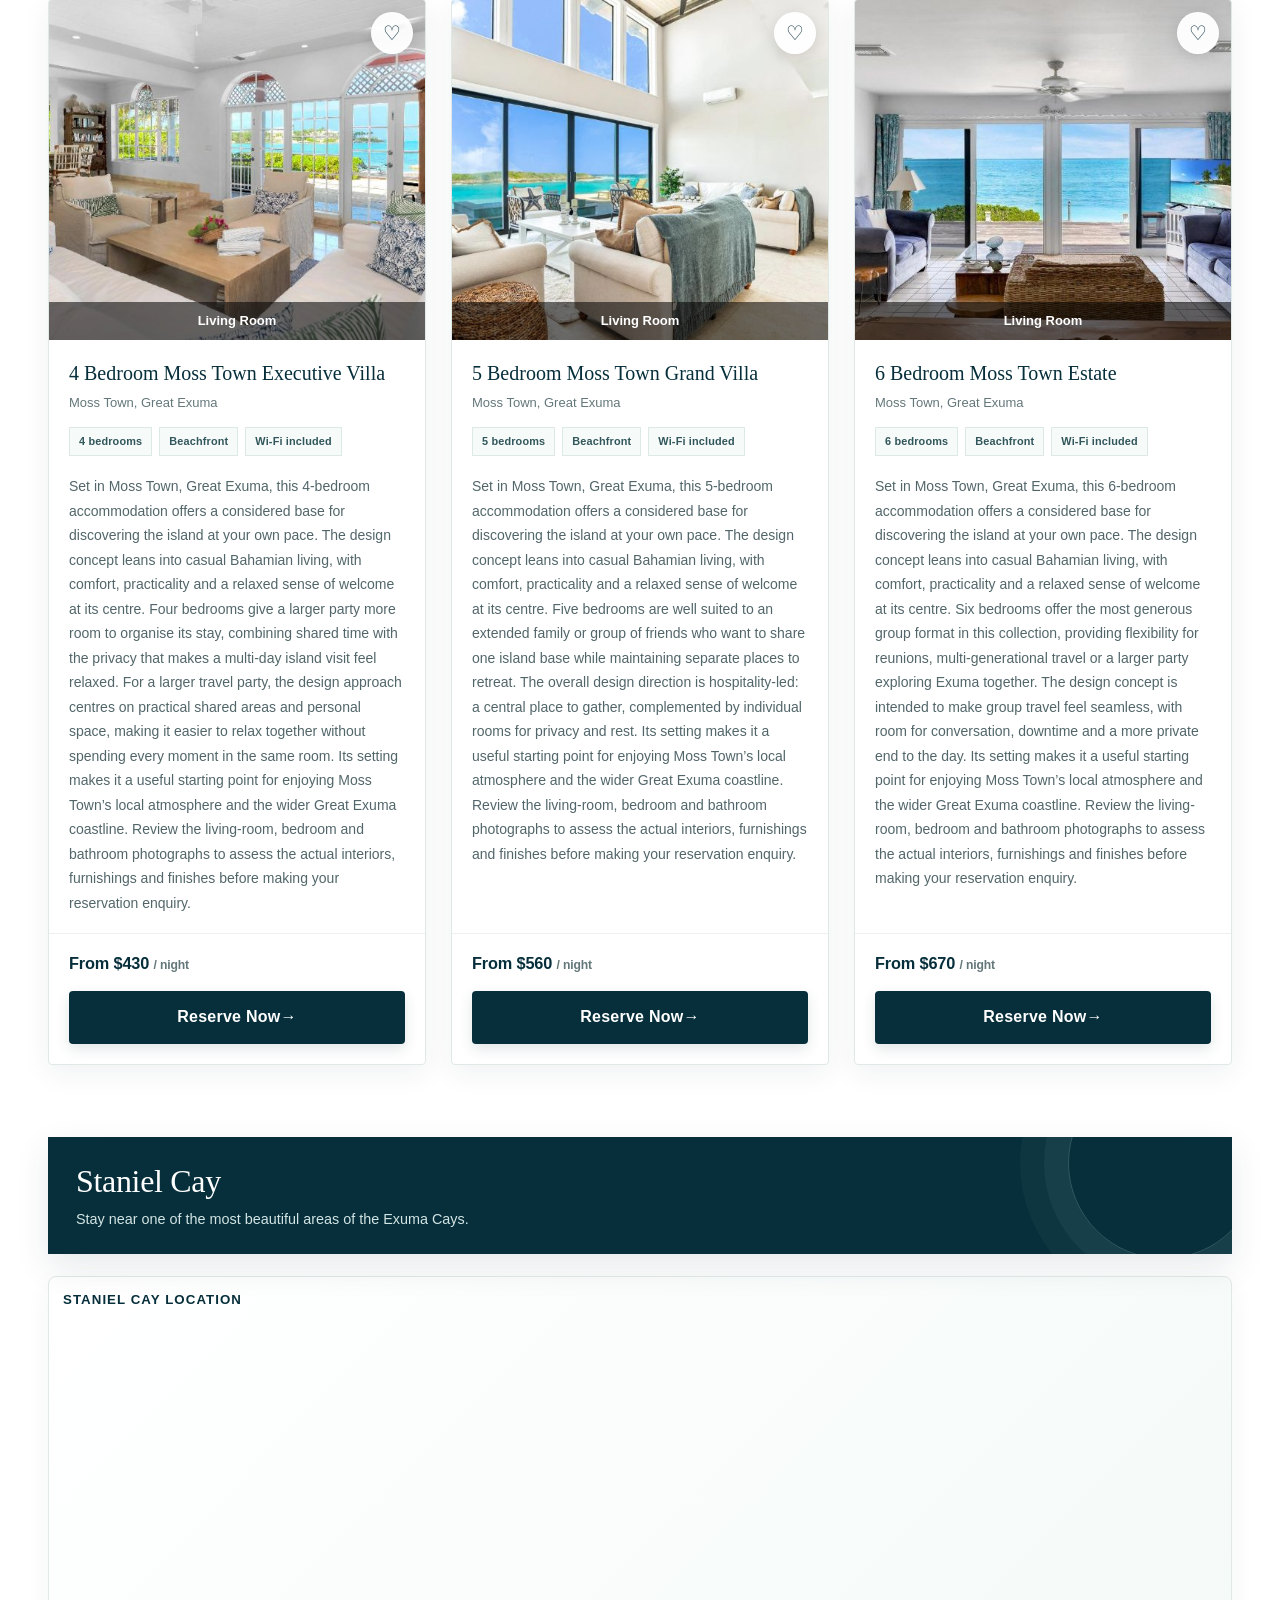
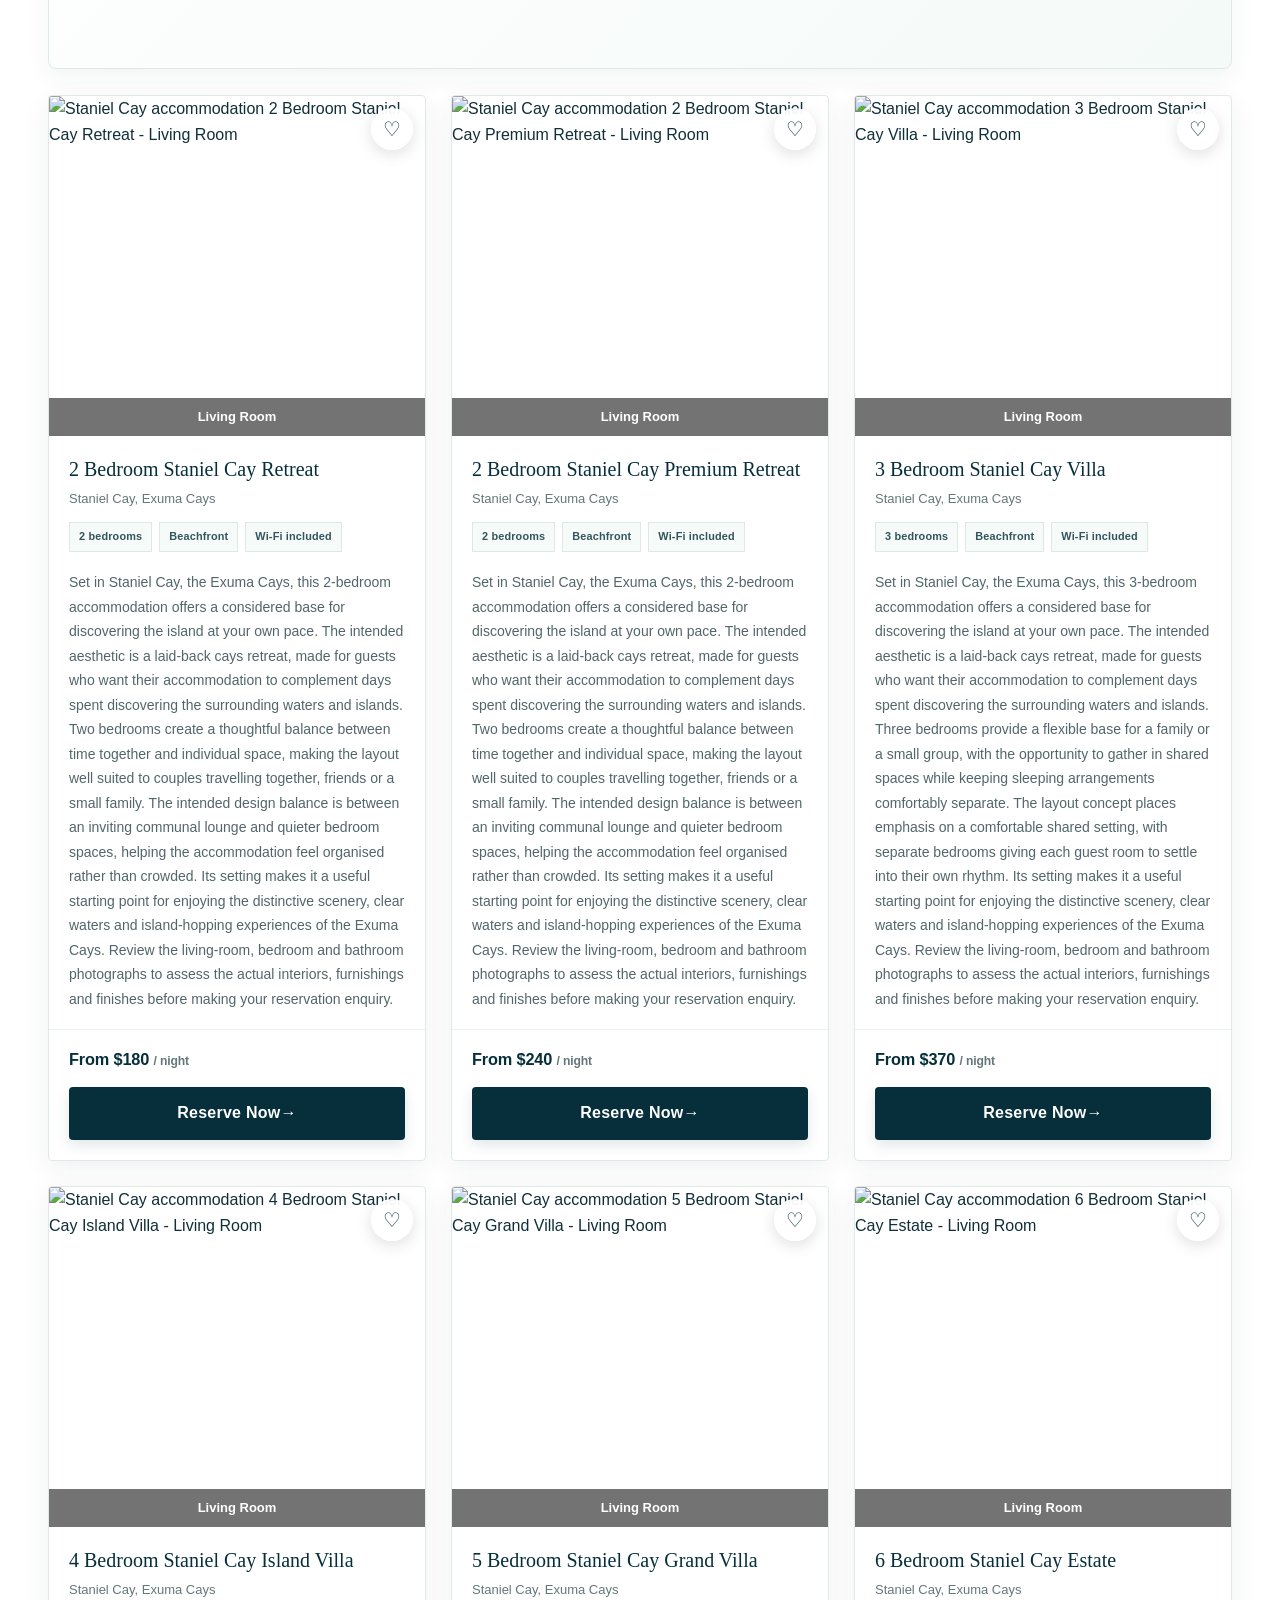
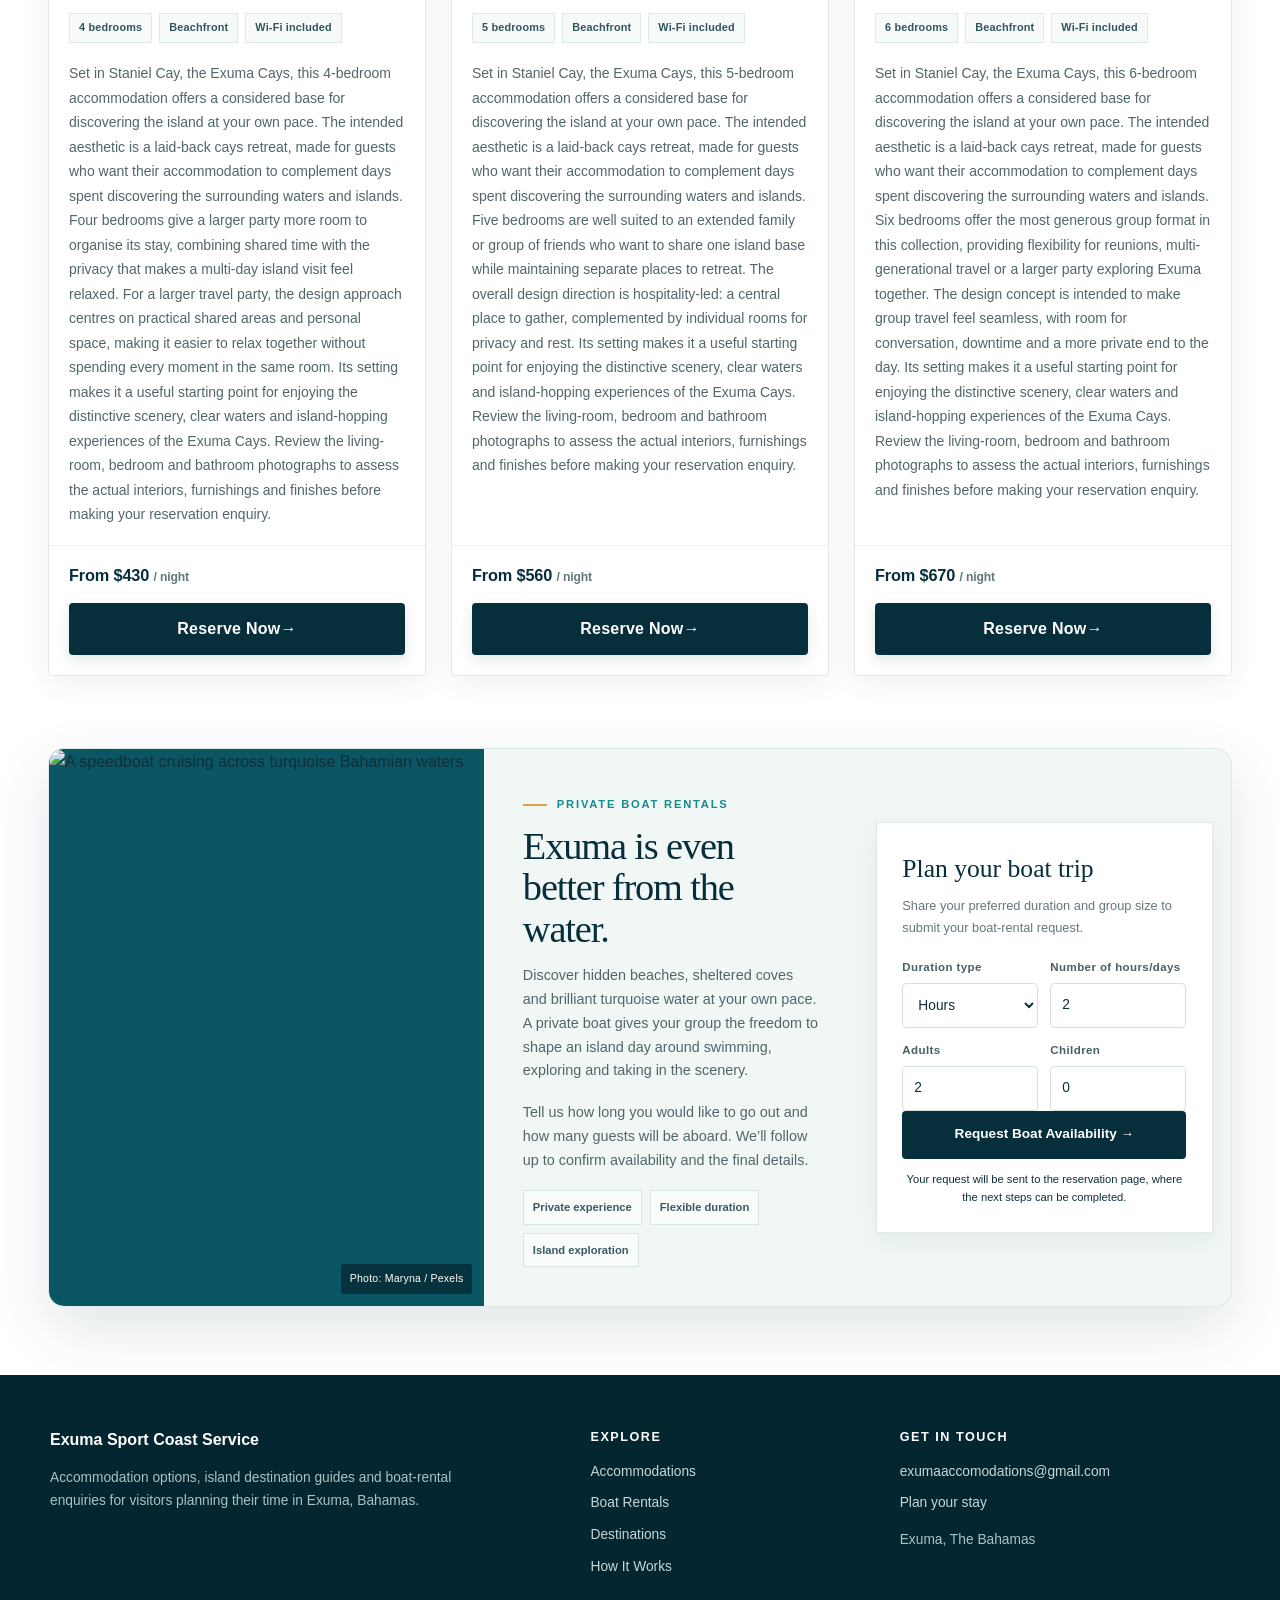
==== commit 94e26218: "Update accommodations.html" ====
--- a/accommodations.html
+++ b/accommodations.html
@@ -490,6 +490,54 @@
  .footer-grid{grid-template-columns:1fr}.footer-grid>div:first-child{grid-column:auto}
 }
 @media(prefers-reduced-motion:reduce){html{scroll-behavior:auto}.gallery img,.boat-photo img,.card{transition:none!important}}
+
+
+/* Header alignment: logo stays at the far left and navigation at the far right */
+.site-header .nav {
+    display: flex;
+    flex-direction: row;
+    align-items: center;
+    justify-content: space-between;
+    width: min(1180px, calc(100% - 48px));
+    margin-inline: auto;
+    gap: 20px;
+}
+.site-header .brand {
+    flex: 0 1 auto;
+    margin-right: auto;
+}
+.site-header .nav-links {
+    flex: 0 0 auto;
+    margin-left: auto;
+    justify-content: flex-end;
+}
+.site-header .menu-toggle {
+    margin-left: auto;
+}
+@media (max-width: 760px) {
+    .site-header .nav {
+        width: calc(100% - 32px);
+        min-height: 72px;
+        flex-direction: row;
+        align-items: center;
+        justify-content: space-between;
+        gap: 12px;
+    }
+    .site-header .brand {
+        margin-right: auto;
+    }
+    .site-header .menu-toggle {
+        display: block;
+        flex: 0 0 auto;
+        margin-left: auto;
+    }
+    .site-header .nav-links {
+        margin-left: 0;
+        left: 0;
+        right: 0;
+        align-items: stretch;
+    }
+}
 
 </style>
 </head>
